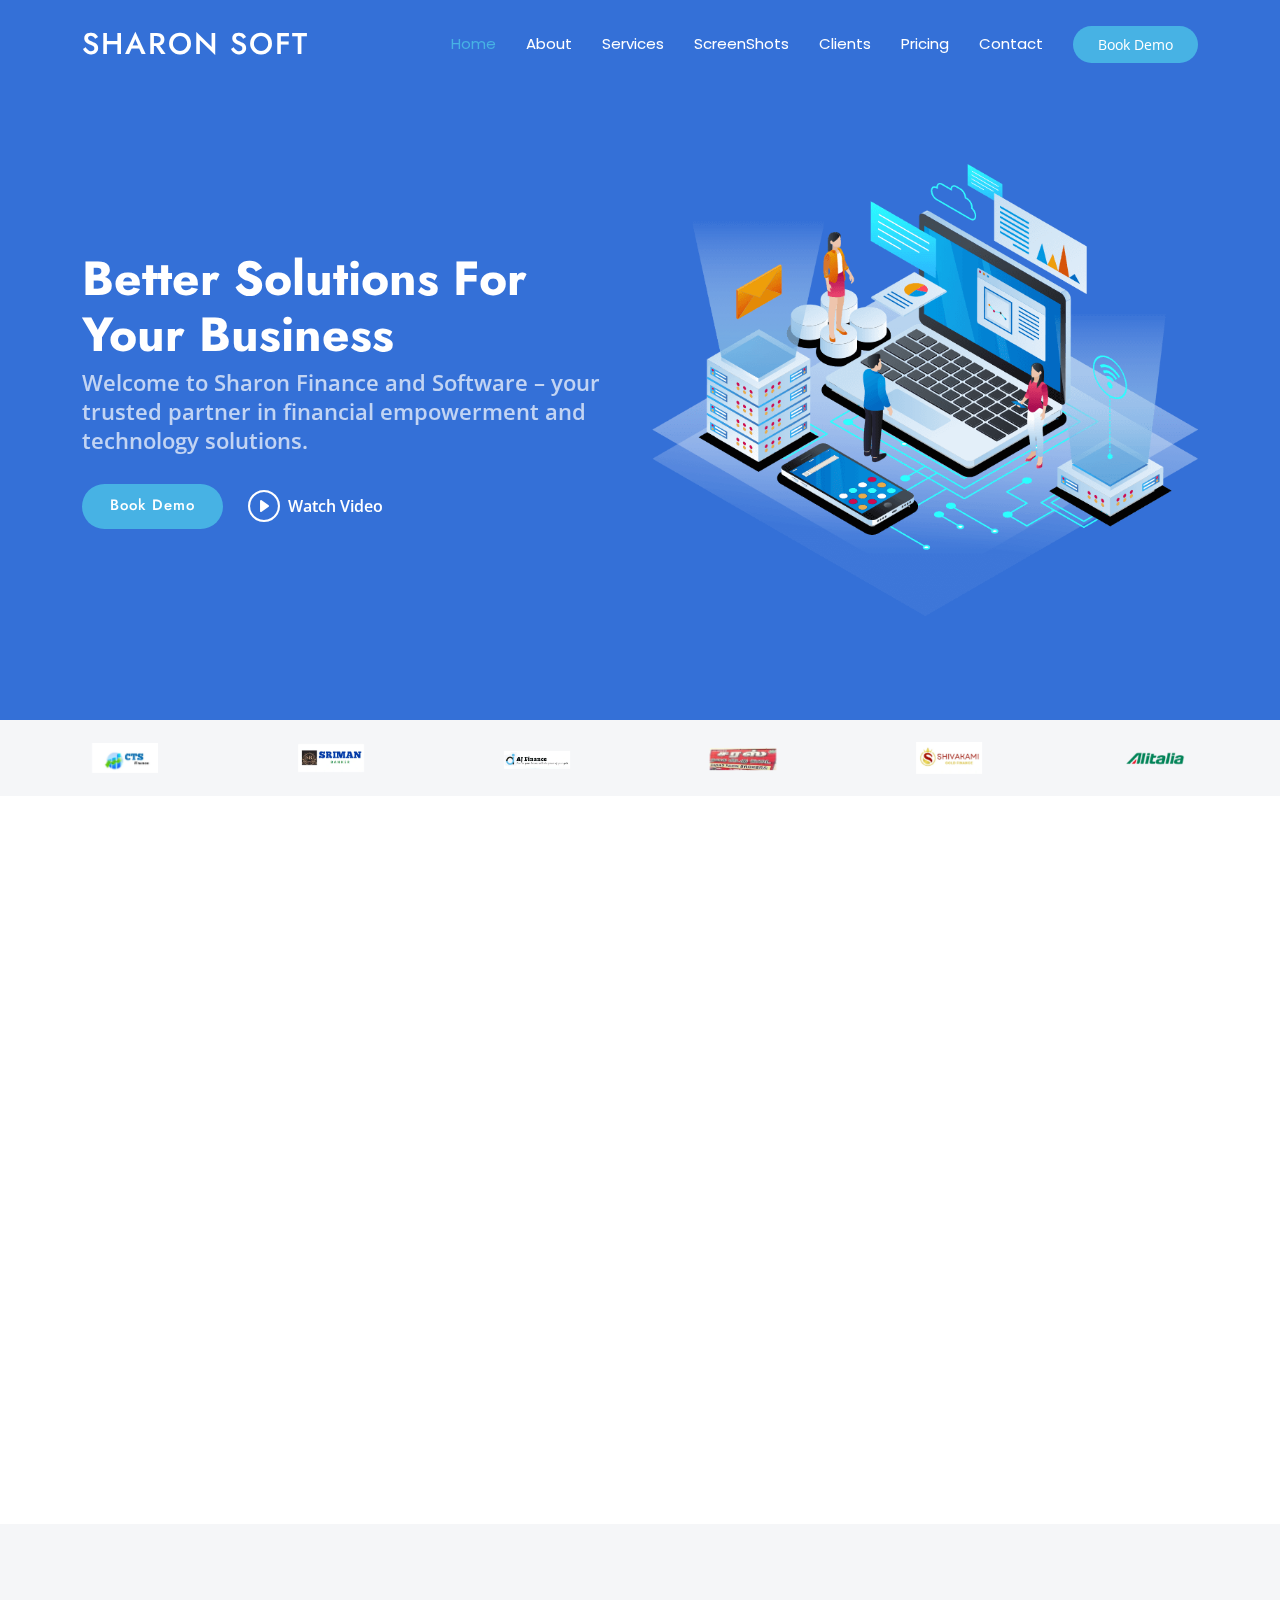
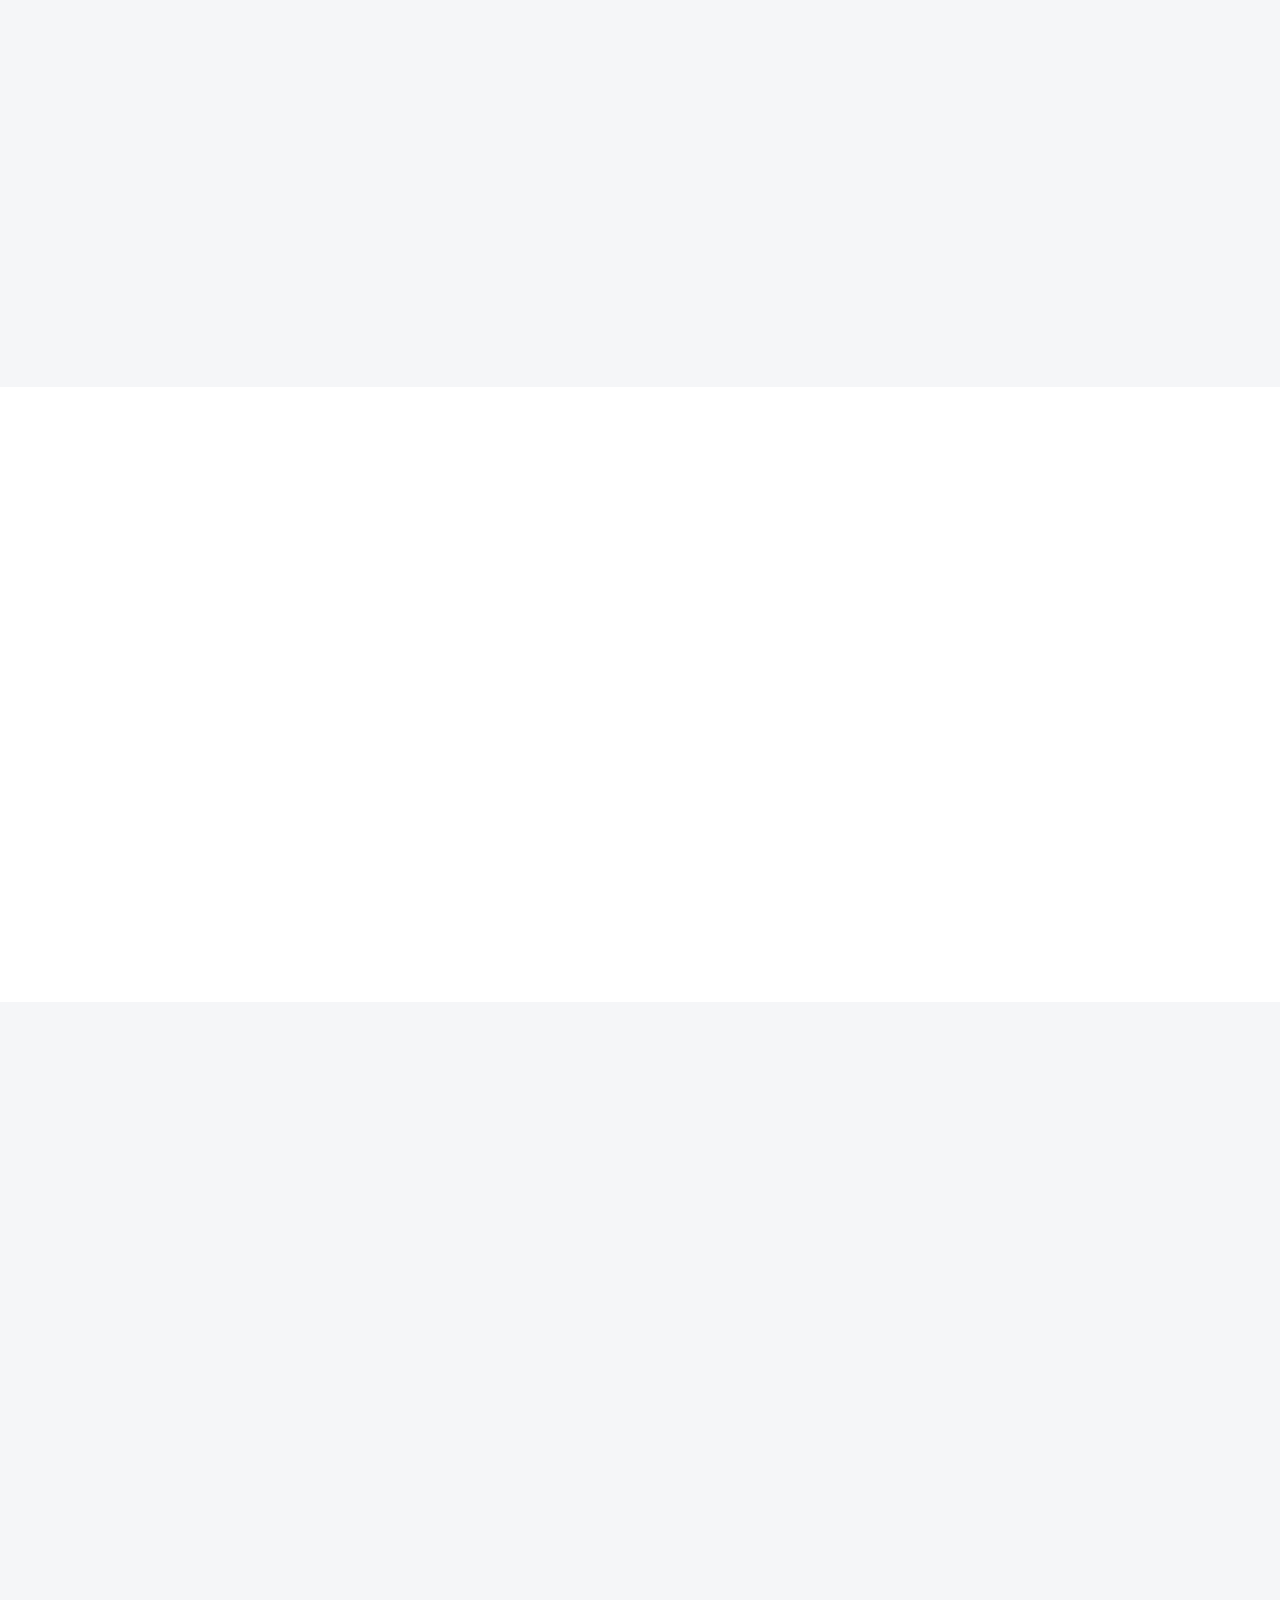
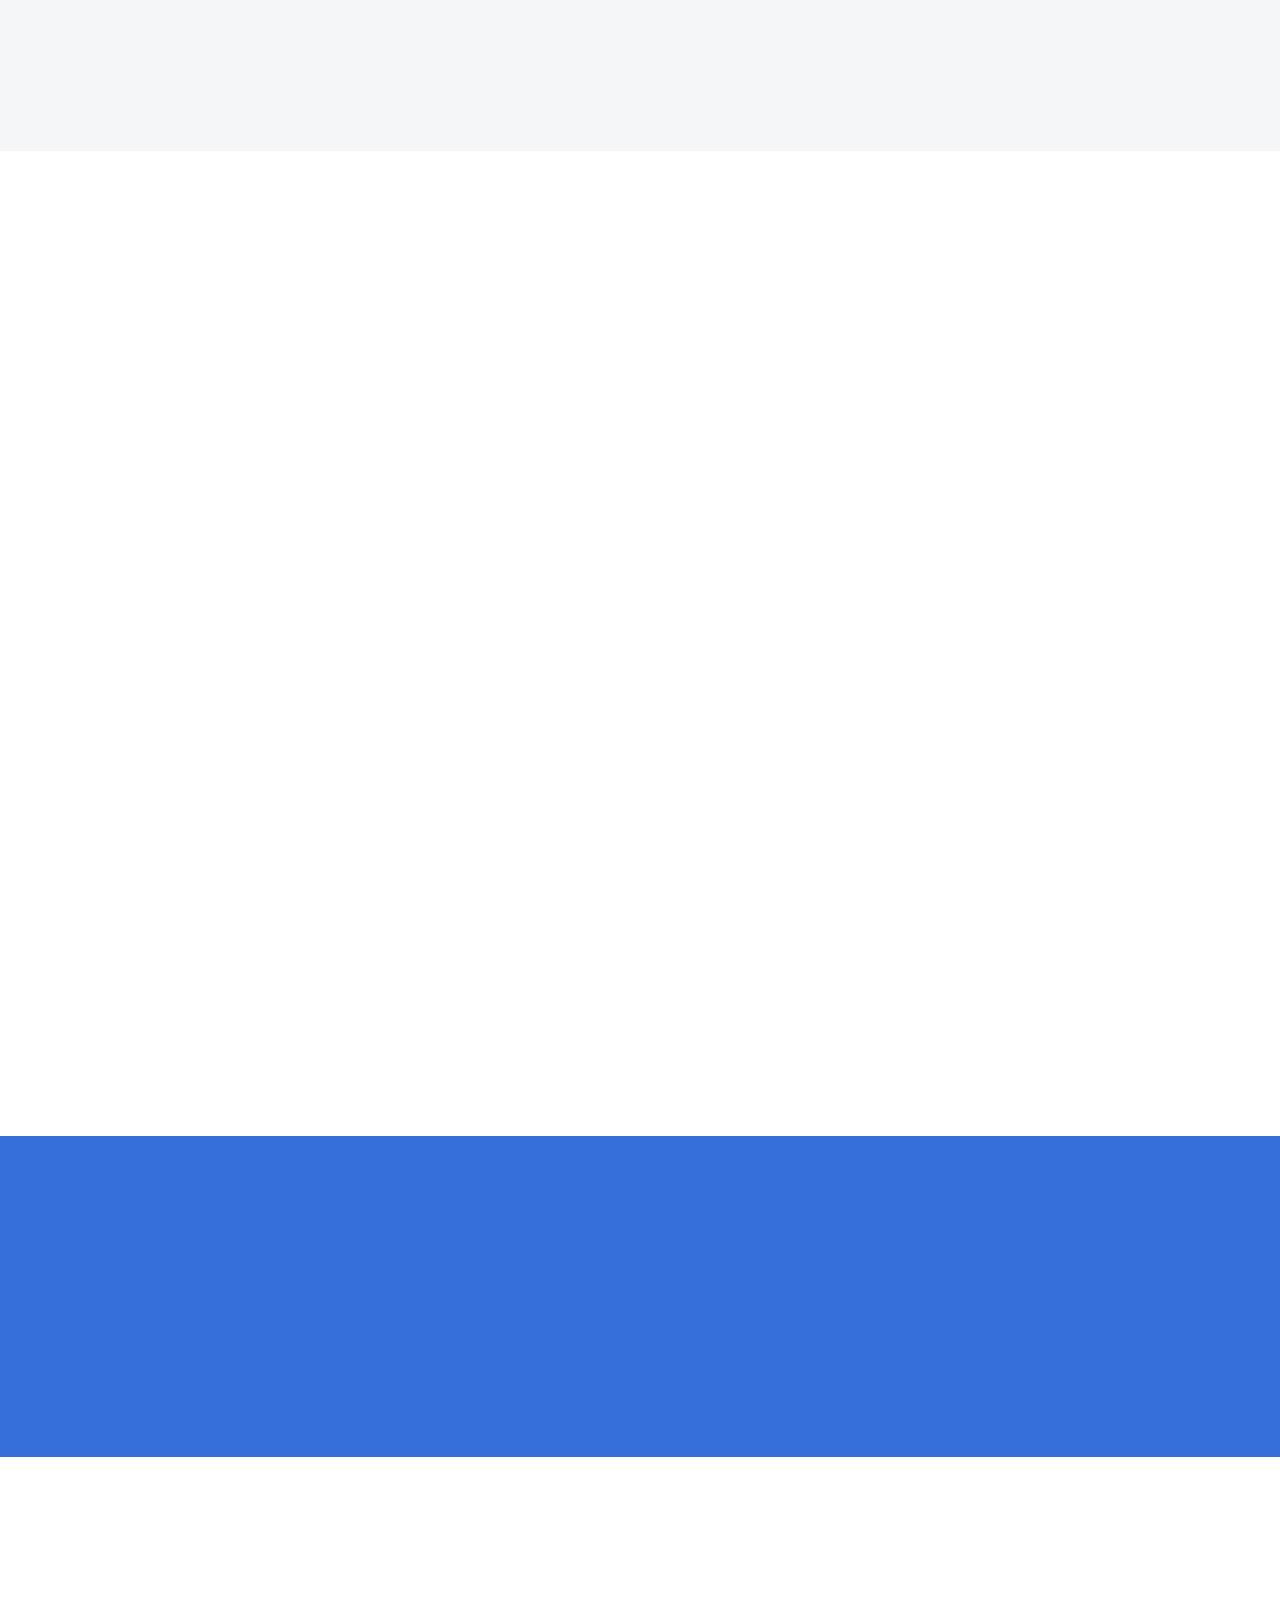
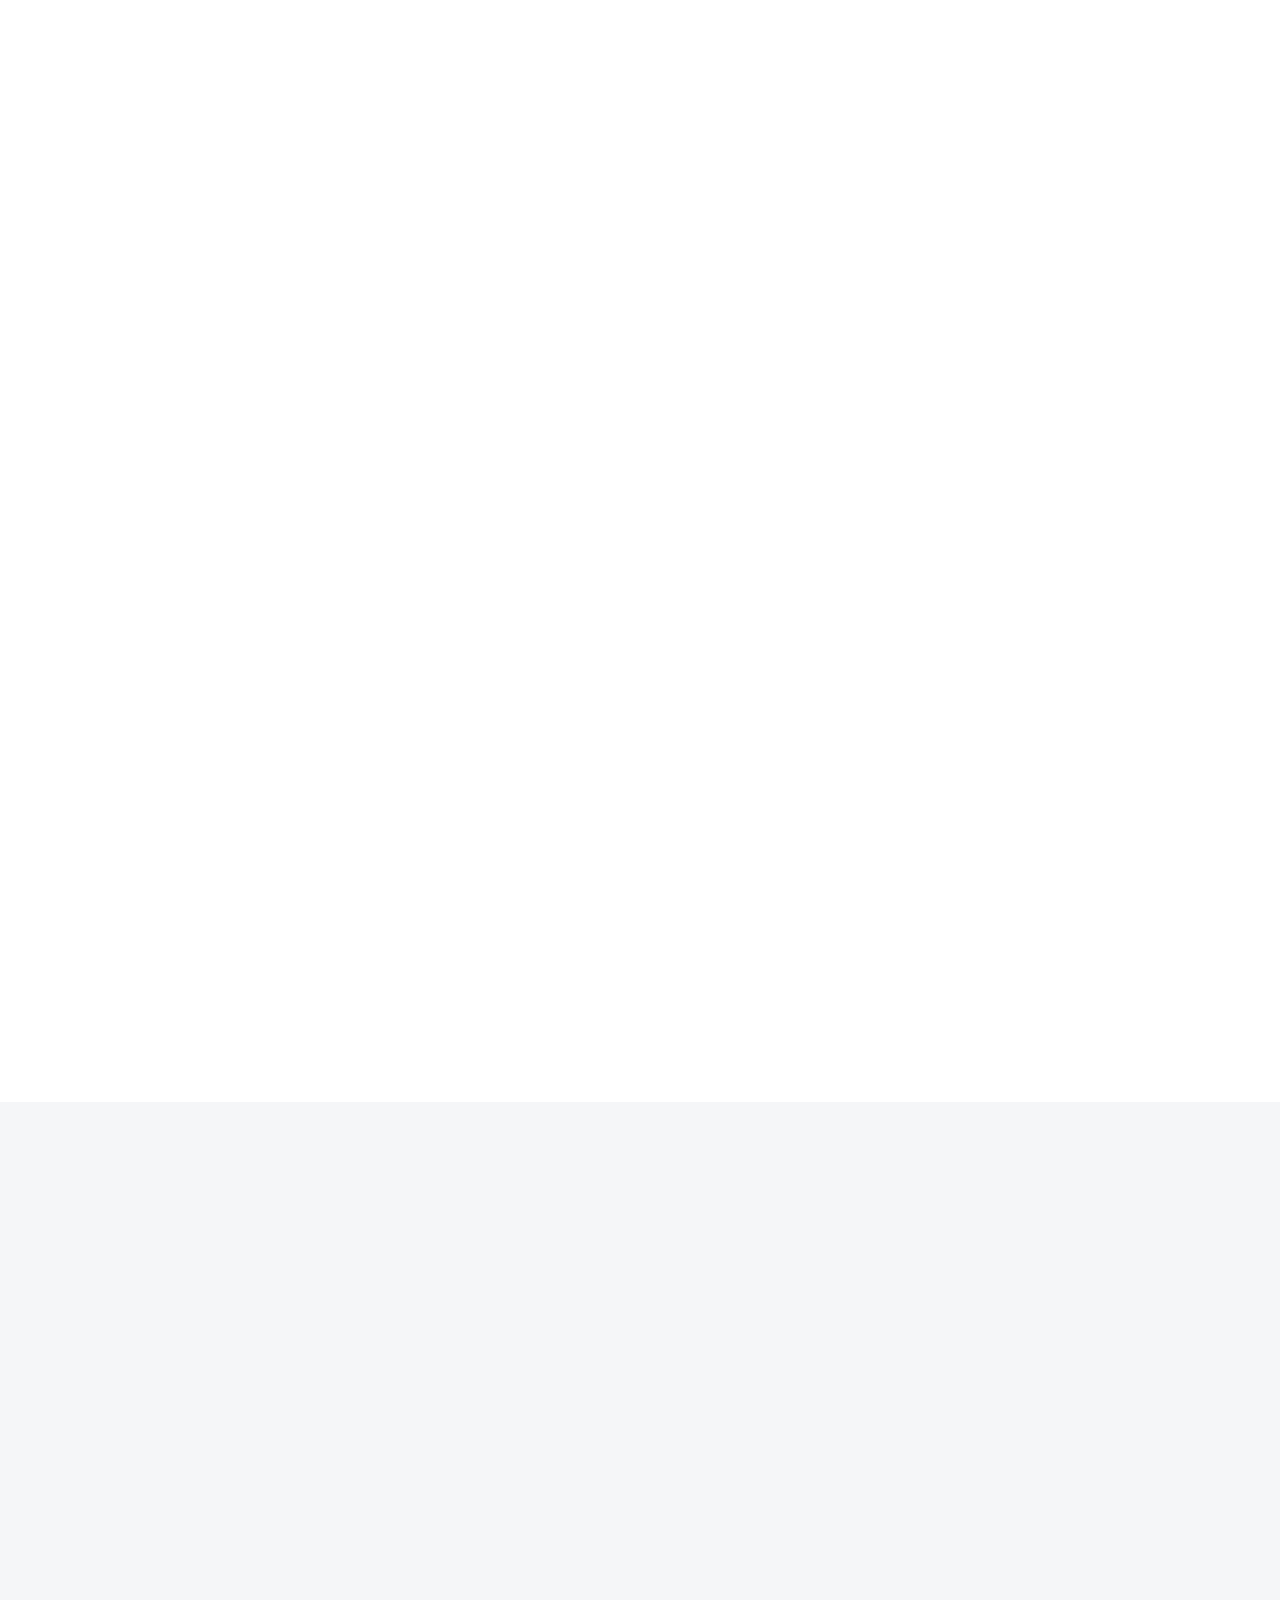
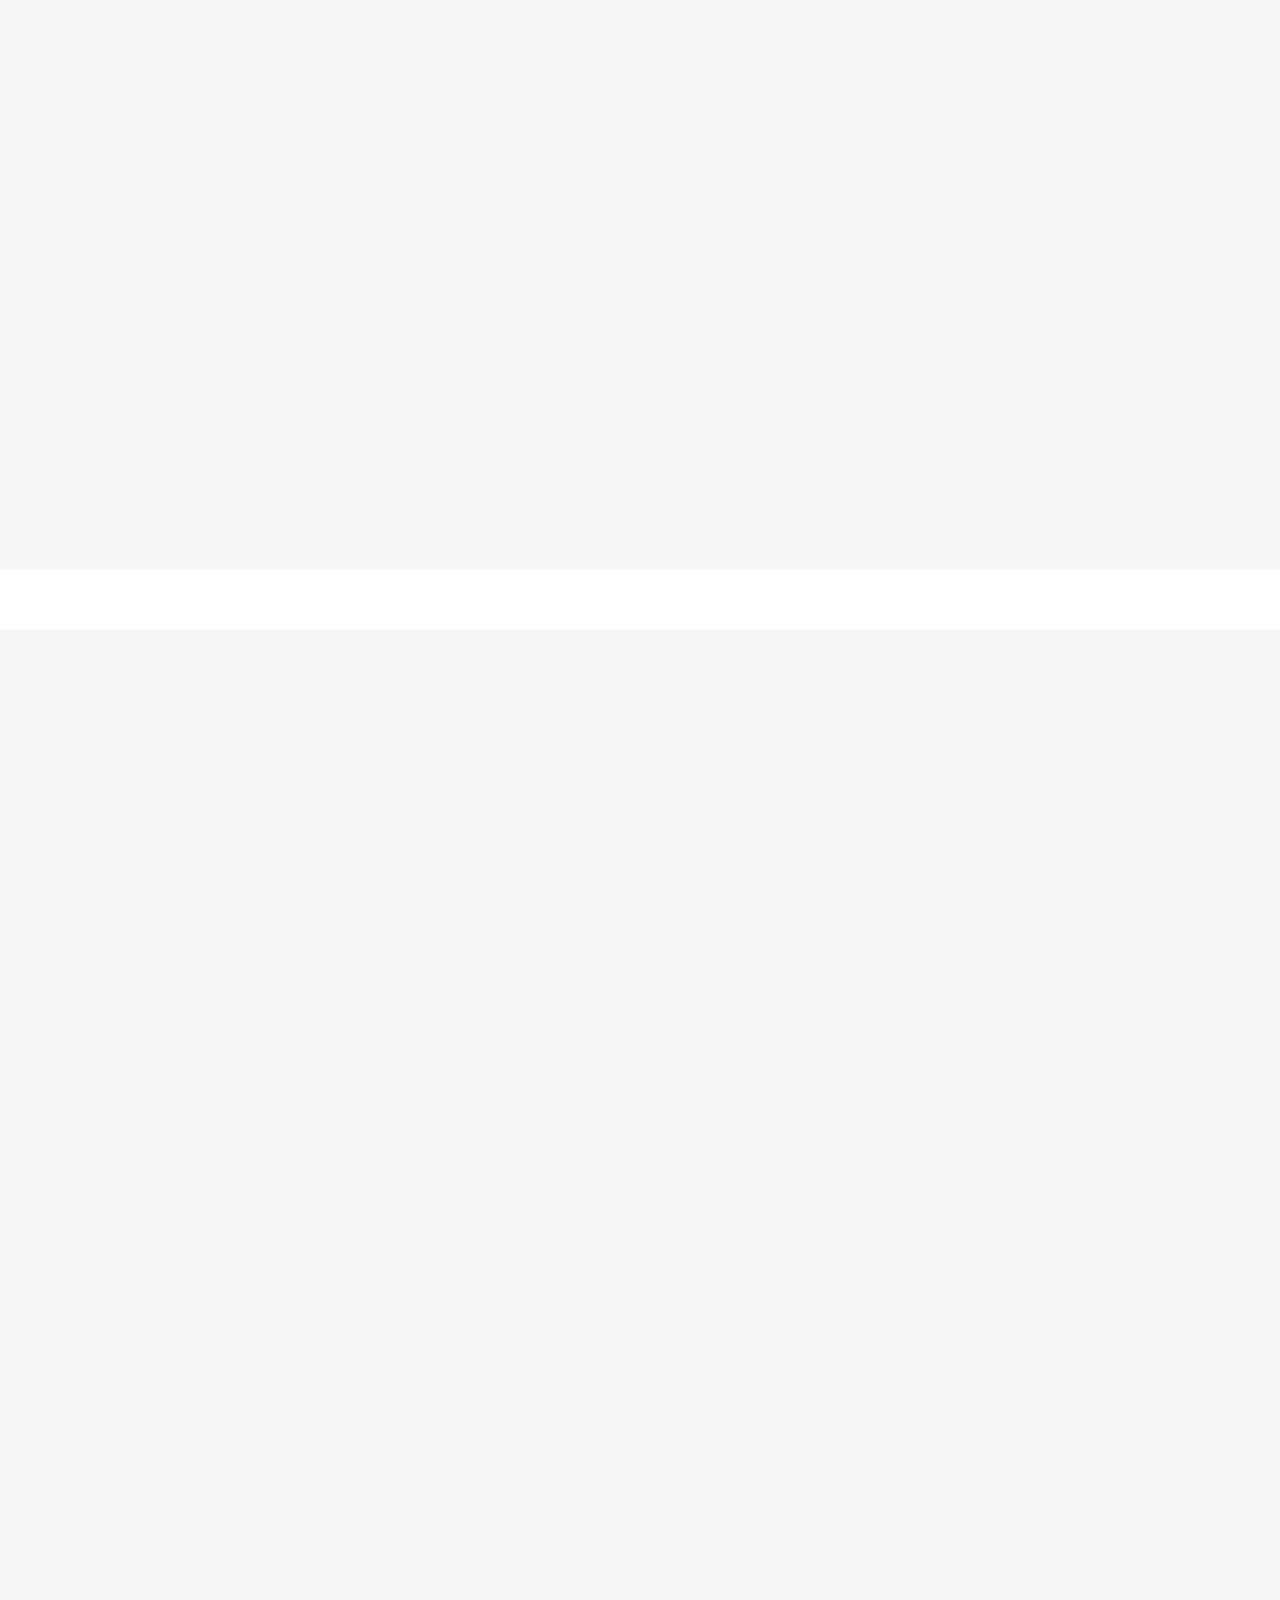
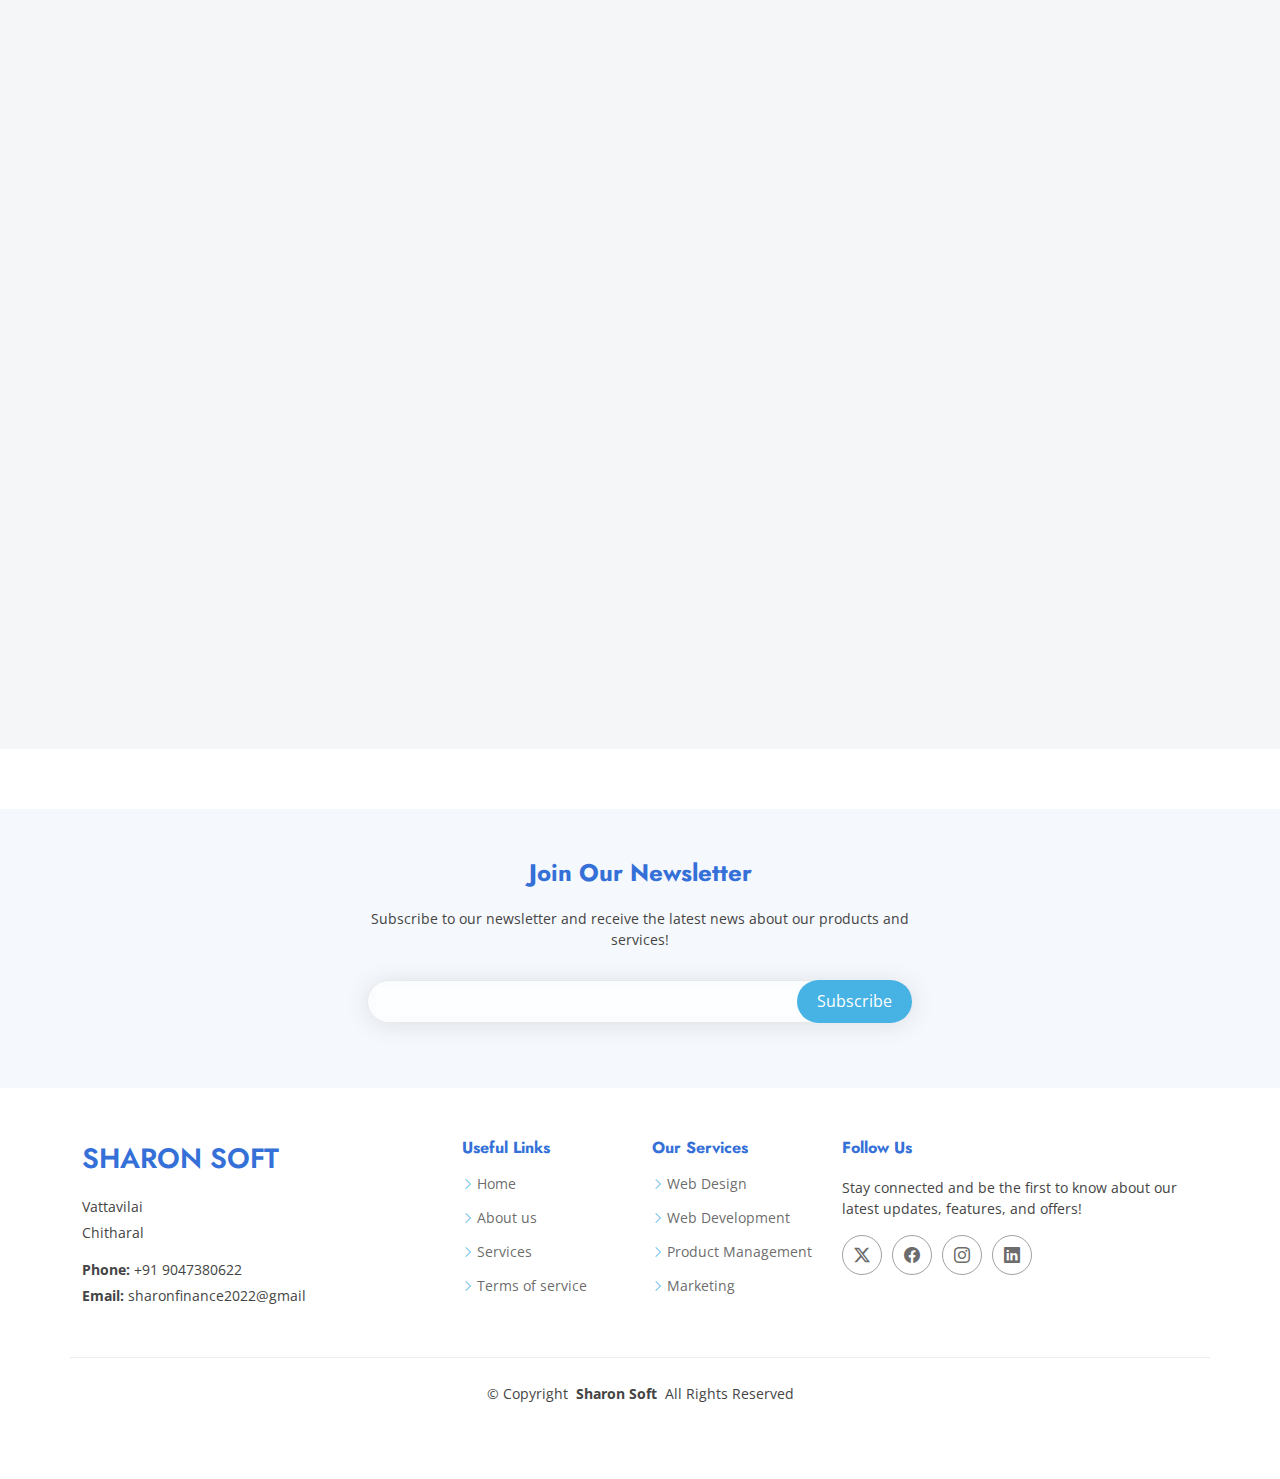
==== index.html @ b42efd77 "include client section" ====
<!DOCTYPE html>
<html lang="en">

<head>
  <meta charset="utf-8">
  <meta content="width=device-width, initial-scale=1.0" name="viewport">
<title>Index - Sharon Gold Loan Software</title>
<meta name="description" content="Sharon Gold Loan Software – Simplifying gold loan management with secure, efficient, and user-friendly solutions.">
<meta name="keywords" content="Sharon Gold Loan Software, Gold Loan Software, Gold Loan Management, Sharon Finance, Loan Against Gold, Financial Software, Gold Loan System, Digital pawn Broking Software, Money Lending">

  <!-- Favicons -->
  <link href="assets/img/favicon.png" rel="icon">
  <link href="assets/img/apple-touch-icon.png" rel="apple-touch-icon">

  <!-- Fonts -->
  <link href="https://fonts.googleapis.com" rel="preconnect">
  <link href="https://fonts.gstatic.com" rel="preconnect" crossorigin>
  <link href="https://fonts.googleapis.com/css2?family=Open+Sans:ital,wght@0,300;0,400;0,500;0,600;0,700;0,800;1,300;1,400;1,500;1,600;1,700;1,800&family=Poppins:ital,wght@0,100;0,200;0,300;0,400;0,500;0,600;0,700;0,800;0,900;1,100;1,200;1,300;1,400;1,500;1,600;1,700;1,800;1,900&family=Jost:ital,wght@0,100;0,200;0,300;0,400;0,500;0,600;0,700;0,800;0,900;1,100;1,200;1,300;1,400;1,500;1,600;1,700;1,800;1,900&display=swap" rel="stylesheet">

  <!-- Vendor CSS Files -->
  <link href="assets/vendor/bootstrap/css/bootstrap.min.css" rel="stylesheet">
  <link href="assets/vendor/bootstrap-icons/bootstrap-icons.css" rel="stylesheet">
  <link href="assets/vendor/aos/aos.css" rel="stylesheet">
  <link href="assets/vendor/glightbox/css/glightbox.min.css" rel="stylesheet">
  <link href="assets/vendor/swiper/swiper-bundle.min.css" rel="stylesheet">

  <!-- Main CSS File -->
  <link href="assets/css/main.css" rel="stylesheet">

  <!-- =======================================================
  * Template Name: Arsha
  * Template URL: https://bootstrapmade.com/arsha-free-bootstrap-html-template-corporate/
  * Updated: Feb 22 2025 with Bootstrap v5.3.3
  * Author: BootstrapMade.com
  * License: https://bootstrapmade.com/license/
  ======================================================== -->
</head>

<body class="index-page">

  <header id="header" class="header d-flex align-items-center fixed-top">
    <div class="container-fluid container-xl position-relative d-flex align-items-center">

      <a href="index.html" class="logo d-flex align-items-center me-auto">
        <!-- Uncomment the line below if you also wish to use an image logo -->
        <!-- <img src="assets/img/logo.webp" alt=""> -->
        <h1 class="sitename">Sharon Soft</h1>
      </a>

      <nav id="navmenu" class="navmenu">
        <ul>
          <li><a href="#hero" class="active">Home</a></li>
          <li><a href="#about">About</a></li>
          <li><a href="#services">Services</a></li>
          <li><a href="#portfolio">ScreenShots</a></li>
          <li><a href="#team">Clients</a></li>
          <li><a href="#pricing">Pricing</a></li>
        <!--  <li><a href="blog.html">Blog</a></li>
           <li class="dropdown"><a href="#"><span>Dropdown</span> <i class="bi bi-chevron-down toggle-dropdown"></i></a>
            <ul>
              <li><a href="#">Dropdown 1</a></li>
              <li class="dropdown"><a href="#"><span>Deep Dropdown</span> <i class="bi bi-chevron-down toggle-dropdown"></i></a>
                <ul>
                  <li><a href="#">Deep Dropdown 1</a></li>
                  <li><a href="#">Deep Dropdown 2</a></li>
                  <li><a href="#">Deep Dropdown 3</a></li>
                  <li><a href="#">Deep Dropdown 4</a></li>
                  <li><a href="#">Deep Dropdown 5</a></li>
                </ul>
              </li>
              <li><a href="#">Dropdown 2</a></li>
              <li><a href="#">Dropdown 3</a></li>
              <li><a href="#">Dropdown 4</a></li>
            </ul>
          </li>-->
          <li><a href="#contact">Contact</a></li>
        </ul>
        <i class="mobile-nav-toggle d-xl-none bi bi-list"></i>
      </nav>

      <a class="btn-getstarted" href="#about">Book Demo</a>

    </div>
  </header>

  <main class="main">

    <!-- Hero Section -->
    <section id="hero" class="hero section dark-background">

      <div class="container">
        <div class="row gy-4">
          <div class="col-lg-6 order-2 order-lg-1 d-flex flex-column justify-content-center" data-aos="zoom-out">
            <h1>Better Solutions For Your Business</h1>
            <p>Welcome to Sharon Finance and Software – your trusted partner in financial empowerment and technology solutions.</p>
            <div class="d-flex">
              <a href="#about" class="btn-get-started">Book Demo</a>
              <a href="https://www.youtube.com/watch?v=diINa2yLZMI&t=2s" class="glightbox btn-watch-video d-flex align-items-center"><i class="bi bi-play-circle"></i><span>Watch Video</span></a>
            </div>
          </div>
          <div class="col-lg-6 order-1 order-lg-2 hero-img" data-aos="zoom-out" data-aos-delay="200">
            <img src="assets/img/hero-img.png" class="img-fluid animated" alt="">
          </div>
        </div>
      </div>

    </section><!-- /Hero Section -->

    <!-- Clients Section -->
    <section id="clients" class="clients section light-background">

      <div class="container" data-aos="zoom-in">

        <div class="swiper init-swiper">
          <script type="application/json" class="swiper-config">
            {
              "loop": true,
              "speed": 600,
              "autoplay": {
                "delay": 5000
              },
              "slidesPerView": "auto",
              "pagination": {
                "el": ".swiper-pagination",
                "type": "bullets",
                "clickable": true
              },
              "breakpoints": {
                "320": {
                  "slidesPerView": 2,
                  "spaceBetween": 40
                },
                "480": {
                  "slidesPerView": 3,
                  "spaceBetween": 60
                },
                "640": {
                  "slidesPerView": 4,
                  "spaceBetween": 80
                },
                "992": {
                  "slidesPerView": 5,
                  "spaceBetween": 120
                },
                "1200": {
                  "slidesPerView": 6,
                  "spaceBetween": 120
                }
              }
            }
          </script>
         <div class="swiper-wrapper align-items-center">
            <div class="swiper-slide"><img src="assets/img/clients/clients-1.webp" class="img-fluid" alt=""></div>
            <div class="swiper-slide"><img src="assets/img/clients/clients-2.webp" class="img-fluid" alt=""></div>
           <!-- <div class="swiper-slide"><img src="assets/img/clients/clients-3.webp" class="img-fluid" alt=""></div>-->
             <div class="swiper-slide"><img src="assets/img/clients/clients-4.webp" class="img-fluid" alt=""></div>
            <div class="swiper-slide"><img src="assets/img/clients/clients-5.webp" class="img-fluid" alt=""></div>
            <div class="swiper-slide"><img src="assets/img/clients/clients-7.webp" class="img-fluid" alt=""></div>
            <div class="swiper-slide"><img src="assets/img/clients/clients-6.webp" class="img-fluid" alt=""></div>
            <div class="swiper-slide"><img src="assets/img/clients/clients-4.webp" class="img-fluid" alt=""></div>
          </div> 
        </div>

      </div>

    </section>  

    <!-- About Section -->
    <section id="about" class="about section">

      <!-- Section Title -->
      <div class="container section-title" data-aos="fade-up">
        <h2>About Us</h2>
      </div><!-- End Section Title -->

      <div class="container">

        <div class="row gy-4">

          <div class="col-lg-6 content" data-aos="fade-up" data-aos-delay="100">
            <p>
              We specialize in offering Gold Loans – quick, secure, and hassle-free loans against gold ornaments to help you meet your personal or business needs. Our process is transparent and customer-friendly, ensuring your gold is safe while you get the cash you need without delays.
            </p>
            <ul>
              <li><i class="bi bi-check2-circle"></i> <span>Automated Loan Processing – Reduces manual work and speeds up approvals..</span></li>
              <li><i class="bi bi-check2-circle"></i> <span> Accurate Gold Valuation – Integrates market rates for precise loan calculations..</span></li>
              <li><i class="bi bi-check2-circle"></i> <span>Customer Management – Stores customer details, KYC documents, and loan history securely.</span></li>
			  <li><i class="bi bi-check2-circle"></i> <span>Instant EMI & Interest Calculation – Automatically computes repayment schedules.</span></li>
  
<li><i class="bi bi-check2-circle"></i> <span>Secure Gold Tracking – Ensures proper documentation and storage management.</span></li>
 
<li><i class="bi bi-check2-circle"></i> <span>Regulatory Compliance – Helps adhere to financial regulations and auditing standards.</span></li>
            </ul>
          </div>

          <div class="col-lg-6" data-aos="fade-up" data-aos-delay="200">
		   <ul> 
				<li><i class="bi bi-check2-circle"></i> <span>Multiple Payment Options – Supports cash, UPI, bank transfers, and digital wallets.</span></li>
				 
				<li><i class="bi bi-check2-circle"></i> <span>Loan Renewal & Auction Management – Automates renewals and overdue loan handling.</span></li>
				 
				<li><i class="bi bi-check2-circle"></i> <span>Real-time Reports & Analytics – Provides insights into loan performance and risk management.</span></li>
				 
				<li><i class="bi bi-check2-circle"></i> <span>Multi-Branch & Cloud Access – Enables centralized control across locations with cloud-based</span></li>
            </ul>
            <p>In addition to our finance services, we also provide cutting-edge Gold Loan Management Software designed to streamline and simplify operations for other gold loan providers. Our software ensures smooth documentation, interest calculation, customer management, and compliance – all from one powerful platform.
</p>
            <a href="#" class="read-more"><span>Read More</span><i class="bi bi-arrow-right"></i></a>
          </div>




        </div>

      </div>

    </section><!-- /About Section -->

    <!-- Why Us Section -->
    <section id="why-us" class="section why-us light-background" data-builder="section">

      <div class="container-fluid">

        <div class="row gy-4">

          <div class="col-lg-7 d-flex flex-column justify-content-center order-2 order-lg-1">

            <div class="content px-xl-5" data-aos="fade-up" data-aos-delay="100">
              <h3><span>Tailored for Gold Loan Businesses </span> </h3>
              <p>
               Our software is built specifically to meet the unique needs of gold loan providers—NBFCs, banks, and pawnshops alike.              </p>
            </div>  

            <div class="faq-container px-xl-5" data-aos="fade-up" data-aos-delay="200">

              <div class="faq-item faq-active">

                <h3><span>01</span> ⚡ Speed Meets Simplicity</h3>
                <div class="faq-content">
                  <p>Experience fast loan processing with an intuitive interface that your staff can master in minutes, not days..</p>
                </div>
                <i class="faq-toggle bi bi-chevron-right"></i>
              </div><!-- End Faq item-->

              <div class="faq-item">
                <h3><span>02</span> 🤝 Dedicated Support Team</h3>
                <div class="faq-content">
                  <p>We're not just software providers—we're your long-term tech partner, with dedicated support and regular updates.</p>
                </div>
                <i class="faq-toggle bi bi-chevron-right"></i>
              </div><!-- End Faq item-->

              <div class="faq-item">
                <h3><span>03</span> 📈 Real-Time Analytics & Reports</h3>
                <div class="faq-content">
                  <p>Make informed decisions with powerful dashboards, EMI tracking, and audit-ready reports—right at your fingertips.</p>
                </div>
                <i class="faq-toggle bi bi-chevron-right"></i>
              </div><!-- End Faq item-->

            </div>

          </div>

          <div class="col-lg-5 order-1 order-lg-2 why-us-img">
            <img src="assets/img/why-us.png" class="img-fluid" alt="" data-aos="zoom-in" data-aos-delay="100">
          </div>
        </div>

      </div>

    </section><!-- /Why Us Section -->

    <!-- Skills Section -->
    <section id="skills" class="skills section">

      <div class="container" data-aos="fade-up" data-aos-delay="100">

        <div class="row">

          <div class="col-lg-6 d-flex align-items-center">
            <img src="assets/img/illustration/illustration-10.webp" class="img-fluid" alt="">
          </div>

          <div class="col-lg-6 pt-4 pt-lg-0 content">

            <h3>Technology Used</h3>
            <p class="fst-italic">
             Our Gold Loan Software is built using a robust, scalable, and secure technology stack to ensure seamless performance, data integrity, and real-time operations.
            </p>

            <div class="skills-content skills-animation">

              <div class="progress">
                <span class="skill"><span>HTML</span> <i class="val">100%</i></span>
                <div class="progress-bar-wrap">
                  <div class="progress-bar" role="progressbar" aria-valuenow="100" aria-valuemin="0" aria-valuemax="100"></div>
                </div>
              </div><!-- End Skills Item -->

              <div class="progress">
                <span class="skill"><span>CSS</span> <i class="val">90%</i></span>
                <div class="progress-bar-wrap">
                  <div class="progress-bar" role="progressbar" aria-valuenow="90" aria-valuemin="0" aria-valuemax="100"></div>
                </div>
              </div><!-- End Skills Item -->

              <div class="progress">
                <span class="skill"><span>JavaScript</span> <i class="val">75%</i></span>
                <div class="progress-bar-wrap">
                  <div class="progress-bar" role="progressbar" aria-valuenow="75" aria-valuemin="0" aria-valuemax="100"></div>
                </div>
              </div><!-- End Skills Item -->

              <div class="progress">
                <span class="skill"><span>Photoshop</span> <i class="val">55%</i></span>
                <div class="progress-bar-wrap">
                  <div class="progress-bar" role="progressbar" aria-valuenow="55" aria-valuemin="0" aria-valuemax="100"></div>
                </div>
              </div><!-- End Skills Item -->
<div class="progress">
                <span class="skill"><span>.NET Core / MVC / Web Api </span> <i class="val">100%</i></span>
                <div class="progress-bar-wrap">
                  <div class="progress-bar" role="progressbar" aria-valuenow="55" aria-valuemin="0" aria-valuemax="100"></div>
                </div>
              </div>
			   <div class="progress">
                <span class="skill"><span>Microsoft SQL Server</span> <i class="val">85%</i></span>
                <div class="progress-bar-wrap">
                  <div class="progress-bar" role="progressbar" aria-valuenow="55" aria-valuemin="0" aria-valuemax="100"></div>
                </div>
              </div>
            </div>

          </div>
        </div>

      </div>

    </section><!-- /Skills Section -->

    <!-- Services Section -->
    <section id="services" class="services section light-background">

      <!-- Section Title -->
      <div class="container section-title" data-aos="fade-up">
        <h2>Services</h2>
        <p>Empowering your business with Gold Loans, Smart Software, and Seamless Management Solutions.</p>
      </div><!-- End Section Title -->

      <div class="container">

        <div class="row gy-4">

          <div class="col-xl-3 col-md-6 d-flex" data-aos="fade-up" data-aos-delay="100">
            <div class="service-item position-relative">
              <div class="icon"><i class="bi bi-activity icon"></i></div>
              <h4><a href="" class="stretched-link">Gold Loan Software</a></h4>
              <p> We provide user-friendly Gold Loan Software for smooth documentation and interest calculation. Whether you need a loan or a software solution, we're here to help.</p>
            </div>
          </div><!-- End Service Item -->

          <div class="col-xl-3 col-md-6 d-flex" data-aos="fade-up" data-aos-delay="200">
            <div class="service-item position-relative">
              <div class="icon"><i class="bi bi-bounding-box-circles icon"></i></div>
              <h4><a href="" class="stretched-link">Gold Loan</a></h4>
              <p>We offer quick, secure gold loans against ornaments.Loan approval is based on gold value, not credit history. Stored safely by the lender until repayment.</p>
            </div>
          </div><!-- End Service Item -->

          <div class="col-xl-3 col-md-6 d-flex" data-aos="fade-up" data-aos-delay="300">
            <div class="service-item position-relative">
              <div class="icon"><i class="bi bi-calendar4-week icon"></i></div>
              <h4><a href="" class="stretched-link">Billing Software</a></h4>
              <p>Billing Software designed to simplify your daily transactions. Whether you're managing a small shop, wholesale business, or service-based company, our software helps you generate accurate bills, track sales, manage inventory, and maintain customer records – all in one place.</p>
            </div>
          </div><!-- End Service Item -->

          <div class="col-xl-3 col-md-6 d-flex" data-aos="fade-up" data-aos-delay="400">
            <div class="service-item position-relative">
              <div class="icon"><i class="bi bi-broadcast icon"></i></div>
              <h4><a href="" class="stretched-link">Lab Management</a></h4>
              <p>Our solution helps you streamline lab operations, reduce manual errors, and deliver accurate, timely reports to your patients.</p>
            </div>
          </div><!-- End Service Item -->

        </div>

      </div>

    </section><!-- /Services Section 

    <!-- Work Process Section-->
    <section id="work-process" class="work-process section">

      
      <div class="container section-title" data-aos="fade-up">
        <h2>Work Process</h2> 
      </div> 

      <div class="container" data-aos="fade-up" data-aos-delay="100">

        <div class="row gy-5">

          <div class="col-lg-4" data-aos="fade-up" data-aos-delay="200">
            <div class="steps-item">
              <div class="steps-image">
                <img src="assets/img/steps/steps-1.webp" alt="Step 1" class="img-fluid" loading="lazy">
              </div>
              <div class="steps-content">
                <div class="steps-number">01</div>
                <h3>Research &amp; Analysis</h3>
                <p>At Sharon Finance and Software, we believe that innovation begins with insight. Our team continuously conducts in-depth research and analysis to understand the evolving needs of customers and businesses in the finance and software sectors..</p>
                <div class="steps-features">
                  <div class="feature-item">
                    <i class="bi bi-check-circle"></i>
                    <span>Market Research</span>
                  </div>
                  <div class="feature-item">
                    <i class="bi bi-check-circle"></i>
                    <span>Data Analysis</span>
                  </div>
               <!--   <div class="feature-item">
                    <i class="bi bi-check-circle"></i>
                    <span>User Feedback</span>
                  </div>-->
                </div>
              </div>
            </div> 
          </div>

          <div class="col-lg-4" data-aos="fade-up" data-aos-delay="300">
            <div class="steps-item">
              <div class="steps-image">
                <img src="assets/img/steps/steps-2.webp" alt="Step 2" class="img-fluid" loading="lazy">
              </div>
              <div class="steps-content">
                <div class="steps-number">02</div>
                <h3>Design &amp; Planning</h3>
                <p>At Sharon Finance and Software, every product we create begins with a strong foundation of thoughtful design and strategic planning. We work closely with clients to understand their unique needs and translate them into practical, user-friendly solutions.</p>
                <div class="steps-features">
                  <div class="feature-item">
                    <i class="bi bi-check-circle"></i>
                    <span>Detailed requirement gathering and client consultation</span>
                  </div>
                  <div class="feature-item">
                    <i class="bi bi-check-circle"></i>
                    <span>UI/UX design focused on simplicity and ease of use</span>
                  </div>
                  <div class="feature-item">
                    <i class="bi bi-check-circle"></i>
                    <span>Scalable software architecture to support future growth</span>
                  </div>
                </div>
              </div>
            </div> 
          </div>

          <div class="col-lg-4" data-aos="fade-up" data-aos-delay="400">
            <div class="steps-item">
              <div class="steps-image">
                <img src="assets/img/steps/steps-3.webp" alt="Step 3" class="img-fluid" loading="lazy">
              </div>
              <div class="steps-content">
                <div class="steps-number">03</div>
                <h3>Development &amp; Launch</h3>
                <p>At Sharon Finance and Software, we turn great ideas into powerful, working solutions through a structured development and launch process. From initial coding to final rollout, we focus on building secure, high-performance software tailored to your business needs..</p>
                <div class="steps-features">
                  <div class="feature-item">
                    <i class="bi bi-check-circle"></i>
                    <span>Development</span>
                  </div>
                  <div class="feature-item">
                    <i class="bi bi-check-circle"></i>
                    <span>Testing</span>
                  </div>
                  <div class="feature-item">
                    <i class="bi bi-check-circle"></i>
                    <span>Deployment</span>
                  </div>
                </div>
              </div> 
          </div>

        </div>

      </div>

    </section> 

    <!-- Call To Action Section -->
    <section id="call-to-action" class="call-to-action section dark-background">

      <img src="assets/img/bg/bg-8.webp" alt="">

      <div class="container">

        <div class="row" data-aos="zoom-in" data-aos-delay="100">
          <div class="col-xl-9 text-center text-xl-start">
            <h3>Call To Action</h3>
            <p>Ready to Simplify Your Business? Try Our Smart Software Now!

</p>
          </div>
          <div class="col-xl-3 cta-btn-container text-center">
            <a class="cta-btn align-middle" href="#">Call To Action</a>
          </div>
        </div>

      </div>

    </section><!-- /Call To Action Section -->

    <!-- Portfolio Section -->
    <section id="portfolio" class="portfolio section">

      
      <div class="container section-title" data-aos="fade-up">
        <h2>Screentshots</h2>
        <p>Get a glimpse of how our software works with real-time screenshots from our powerful applications. Whether you're using our Gold Loan Software, you'll experience a clean, user-friendly interface designed to simplify your workflow and save time.
   believe that simplicity meets performance – and our screenshots prove it.</p>
      </div> 

      <div class="container">

        <div class="isotope-layout" data-default-filter="*" data-layout="masonry" data-sort="original-order">

       

          <div class="row gy-4 isotope-container" data-aos="fade-up" data-aos-delay="200">

            <div class="col-lg-4 col-md-6 portfolio-item isotope-item filter-app">
              <img src="assets/img/portfolio/admnindashboard.png" class="img-fluid" alt="">
              <div class="portfolio-info">
                <h4>Admin Dashboard</h4>
                <p>Gain complete financial insights with a monthly transaction chart</p>
                <a href="assets/img/portfolio/admnindashboard.png" title="App 1" data-gallery="portfolio-gallery-app" class="glightbox preview-link"><i class="bi bi-zoom-in"></i></a>
                <a title="More Details" class="details-link"><i class="bi bi-link-45deg"></i></a>
              </div>
            </div> 

            <div class="col-lg-4 col-md-6 portfolio-item isotope-item filter-product">
              <img src="assets/img/portfolio/admindashboard1.png" class="img-fluid" alt="">
              <div class="portfolio-info">
                <h4>Admin Dashboard</h4>
                <p>Track the number of customers and depositors, along with loan reports, income, and expense charts for better
decision-making
</p>
                <a href="assets/img/portfolio/admindashboard1.png" title="Product 1" data-gallery="portfolio-gallery-product" class="glightbox preview-link"><i class="bi bi-zoom-in"></i></a>
                <a  title="More Details" class="details-link"><i class="bi bi-link-45deg"></i></a>
              </div>
            </div> 

            <div class="col-lg-4 col-md-6 portfolio-item isotope-item filter-branding">
              <img src="assets/img/portfolio/userdashboard.png" class="img-fluid" alt="">
              <div class="portfolio-info">
                <h4>User Dashboard</h4>
                <p>Stay updated with real-time gold rates provided by the company and track loans
that exceed the current amount
</p>
                <a href="assets/img/portfolio/userdashboard.png" title="Branding 1" data-gallery="portfolio-gallery-branding" class="glightbox preview-link"><i class="bi bi-zoom-in"></i></a>
                <a   title="More Details" class="details-link"><i class="bi bi-link-45deg"></i></a>
              </div>
            </div> 

            <div class="col-lg-4 col-md-6 portfolio-item isotope-item filter-app">
              <img src="assets/img/portfolio/rolemen.png" class="img-fluid" alt="">
              <div class="portfolio-info">
                <h4>Assing Role and Set Previllege</h4>
                <p>Manage essential company details effortlessly, including Finance Year, Branch
Entry, and User Details,Role setting ensuring smooth operations and organization.
</p>
                <a href="assets/img/portfolio/rolemen.png" title="App 2" data-gallery="portfolio-gallery-app" class="glightbox preview-link"><i class="bi bi-zoom-in"></i></a>
                <a   title="More Details" class="details-link"><i class="bi bi-link-45deg"></i></a>
              </div>
            </div> 

            <div class="col-lg-4 col-md-6 portfolio-item isotope-item filter-product">
              <img src="assets/img/portfolio/customer_details.png" class="img-fluid" alt="">
              <div class="portfolio-info">
                <h4>Customer Details</h4>
                <p>Effortlessly manage and track customer details</p>
                <a href="assets/img/portfolio/customer_details.webp" title="Product 2" data-gallery="portfolio-gallery-product" class="glightbox preview-link"><i class="bi bi-zoom-in"></i></a>
                <a   title="More Details" class="details-link"><i class="bi bi-link-45deg"></i></a>
              </div>
            </div> 

            <div class="col-lg-4 col-md-6 portfolio-item isotope-item filter-branding">
              <img src="assets/img/portfolio/pledge.png" class="img-fluid" alt="">
              <div class="portfolio-info">
                <h4>Pledge Receipt</h4>
                <p>Generate essential Pledge documents</p>
                <a href="assets/img/portfolio/pledge.png" title="Branding 2" data-gallery="portfolio-gallery-branding" class="glightbox preview-link"><i class="bi bi-zoom-in"></i></a>
                <a  title="More Details" class="details-link"><i class="bi bi-link-45deg"></i></a>
              </div>
            </div> 

            <div class="col-lg-4 col-md-6 portfolio-item isotope-item filter-app">
              <img src="assets/img/portfolio/auction.png" class="img-fluid" alt="">
              <div class="portfolio-info">
                <h4>Auction Notice</h4>
                <p>Generate Auction Notice</p>
                <a href="assets/img/portfolio/auction.png" title="App 3" data-gallery="portfolio-gallery-app" class="glightbox preview-link"><i class="bi bi-zoom-in"></i></a>
                <a   title="More Details" class="details-link"><i class="bi bi-link-45deg"></i></a>
              </div>
            </div> 

            <div class="col-lg-4 col-md-6 portfolio-item isotope-item filter-product">
              <img src="assets/img/portfolio/partpayment.png" class="img-fluid" alt="">
              <div class="portfolio-info">
                <h4>Part Payment</h4>
                <p>Part Payment and Interest Calculation</p>
                <a href="assets/img/portfolio/partpayment.png" title="Product 3" data-gallery="portfolio-gallery-product" class="glightbox preview-link"><i class="bi bi-zoom-in"></i></a>
                <a  title="More Details" class="details-link"><i class="bi bi-link-45deg"></i></a>
              </div>
            </div> 

            <div class="col-lg-4 col-md-6 portfolio-item isotope-item filter-branding">
              <img src="assets/img/portfolio/avala.png" class="img-fluid" alt="">
              <div class="portfolio-info">
                <h4>Repledge Loan</h4>
                <p>Verifgy jewelry availability, review interest
details for loans from other banks, and track refinancing 
</p>
                <a href="assets/img/portfolio/avala.png" title="Branding 2" data-gallery="portfolio-gallery-branding" class="glightbox preview-link"><i class="bi bi-zoom-in"></i></a>
                <a   title="More Details" class="details-link"><i class="bi bi-link-45deg"></i></a>
              </div>
            </div> 

          </div> 
        </div>

      </div>  


    </section><!-- /Portfolio Section -->

    <!-- Team Section -->
    <section id="team" class="team section">
 
      <div class="container section-title" data-aos="fade-up">
        <h2>Clients</h2>
        <p> Our clients are at the heart of everything we do. We proudly serve a diverse range of businesses and individuals across the financial and service sectors.</p>
      </div> 

      <div class="container">

        <div class="row gy-4">

          <div class="col-lg-6" data-aos="fade-up" data-aos-delay="100">
            <div class="team-member d-flex align-items-start">
              <div class="pic"><img src="assets/img/person/person-m-7.webp" class="img-fluid" alt=""></div>
              <div class="member-info">
                <h4>SHIVAKAMI GOLD FINANCE</h4>
                <span>Rajkumar VSN</span>
                <p>1/1 MP Thottam,Chinnabommanayakan Palayam Pirivu, Tirupur -641603</p>
                <div class="social">
                  <a href=""><i class="bi bi-twitter-x"></i></a>
                  <a href=""><i class="bi bi-facebook"></i></a>
                  <a href=""><i class="bi bi-instagram"></i></a>
                  <a href=""> <i class="bi bi-linkedin"></i> </a>
                </div>
              </div>
            </div>
          </div> 

          <div class="col-lg-6" data-aos="fade-up" data-aos-delay="200">
            <div class="team-member d-flex align-items-start">
              <div class="pic"><img src="assets/img/person/person-f-8.webp" class="img-fluid" alt=""></div>
              <div class="member-info">
                <h4>CTS FINANCE</h4>
                <span>Livish</span>
                <p>Panavilai,Thuckalay-629175</p>
                <div class="social">
                  <a href=""><i class="bi bi-twitter-x"></i></a>
                  <a href=""><i class="bi bi-facebook"></i></a>
                  <a href=""><i class="bi bi-instagram"></i></a>
                  <a href=""> <i class="bi bi-linkedin"></i> </a>
                </div>
              </div>
            </div>
          </div> 


          <div class="col-lg-6" data-aos="fade-up" data-aos-delay="400">
            <div class="team-member d-flex align-items-start">
              <div class="pic"><img src="assets/img/person/person-f-4.webp" class="img-fluid" alt=""></div>
              <div class="member-info">
                <h4>SRIMAN BANKER</h4>
                <span>M.Pandimahadhevan</span>
                <p>W2 manthamman Kovil Street,Chinnaovulapuram village, Theni district</p>
                <div class="social">
                  <a href=""><i class="bi bi-twitter-x"></i></a>
                  <a href=""><i class="bi bi-facebook"></i></a>
                  <a href=""><i class="bi bi-instagram"></i></a>
                  <a href=""> <i class="bi bi-linkedin"></i> </a>
                </div>
              </div>
            </div>
          </div> 

          <div class="col-lg-6" data-aos="fade-up" data-aos-delay="300">
            <div class="team-member d-flex align-items-start">
              <div class="pic"><img src="assets/img/person/person-m-6.webp" class="img-fluid" alt=""></div>
              <div class="member-info">
                <h4>AJ FINANCE</h4>
                <span>Antony</span>
                <p>8/39,OPP. Krishnan Kovil,Pavithiyan Vilai,Parassala-695502</p>
                <div class="social">
                  <a href=""><i class="bi bi-twitter-x"></i></a>
                  <a href=""><i class="bi bi-facebook"></i></a>
                  <a href=""><i class="bi bi-instagram"></i></a>
                  <a href=""> <i class="bi bi-linkedin"></i> </a>
                </div>
              </div>
            </div>
          </div> 
        </div>

      </div>

    </section>  

    <!-- Pricing Section -->
    <section id="pricing" class="pricing section light-background">

       
      <div class="container section-title" data-aos="fade-up">
        <h2>Pricing</h2>
        <p>Choose a plan that fits your needs. Whether you're a small business or an established organization, we offer affordable and flexible pricing for all our software solutions.</p>
      </div> 

      <div class="container">

        <div class="row gy-4">

          <div class="col-lg-4" data-aos="zoom-in" data-aos-delay="100">
            <div class="pricing-item">
              <h3>Basic Plan</h3>
              <h4><sup>$</sup>12000 </h4>
              <ul>
                <li><i class="bi bi-check"></i> <span>User Dashboard</span></li>				 
                <li><i class="bi bi-check"></i> <span>Basic Setting</span></li>
                <li><i class="bi bi-check"></i> <span>Pledge Module</span></li>
               <li><i class="bi bi-check"></i><span> Pledge Statement</span></li>
                <li class="na"><i class="bi bi-x"></i> <span>Receipt Details</span></li>
				<li class="na"><i class="bi bi-x"></i> <span>Repledge Loan Details</span></li>				
				 <li class="na"><i class="bi bi-x"></i> <span>Admin Dashboard</span></li>
                <li class="na"><i class="bi bi-x"></i> <span>Manage Depositor Details</span></li>				
                <li class="na"><i class="bi bi-x"></i> <span>Accounting Statement</span></li>
                <li class="na"><i class="bi bi-x"></i> <span>Finance Statement</span></li>
				
              </ul>
              <a href="#" class="buy-btn">Buy Now</a>
            </div>
          </div> 

          <div class="col-lg-4" data-aos="zoom-in" data-aos-delay="200">
            <div class="pricing-item featured">
              <h3>Statndard Plan</h3>
              <h4><sup>$</sup>18000<span>  </span></h4>
              <ul> <li><i class="bi bi-check"></i> <span>User Dashboard</span></li>	
                <li><i class="bi bi-check"></i> <span>Basic Setting</span></li>
                <li><i class="bi bi-check"></i> <span>Pledge Module</span></li>
               <li><i class="bi bi-check"></i><span> Pledge Statement</span></li>
                <li><i class="bi bi-check"></i> <span>Receipt Details</span></li>
				<li><i class="bi bi-check"></i> <span>Repledge Loan Details</span></li>				
				 <li class="na"><i class="bi bi-x"></i> <span>Admin Dashboard</span></li>
                <li class="na"><i class="bi bi-x"></i> <span>Manage Depositor Details</span></li>				
                <li class="na"><i class="bi bi-x"></i> <span>Accounting Statement</span></li>
                <li class="na"><i class="bi bi-x"></i> <span>Finance Statement</span></li>
              </ul>
              <a href="#" class="buy-btn">Buy Now</a>
            </div>
          </div> 

          <div class="col-lg-4" data-aos="zoom-in" data-aos-delay="300">
            <div class="pricing-item">
              <h3>Pro Plan</h3>
              <h4><sup>$</sup>25000<span> </span></h4>
              <ul> <li><i class="bi bi-check"></i> <span>User Dashboard</span></li>	
                         <li><i class="bi bi-check"></i> <span>Basic Setting</span></li>
                <li><i class="bi bi-check"></i> <span>Pledge Module</span></li>
               <li><i class="bi bi-check"></i><span> Pledge Statement</span></li>
                <li><i class="bi bi-check"></i> <span>Receipt Details</span></li>
				<li><i class="bi bi-check"></i> <span>Repledge Loan Details</span></li>				
				 <li><i class="bi bi-check"></i> <span>Admin Dashboard</span></li>
                <li><i class="bi bi-check"></i> <span>Manage Depositor Details</span></li>				
                <li><i class="bi bi-check"></i><span>Accounting Statement</span></li>
                 <li><i class="bi bi-check"></i> <span>Finance Statement</span></li> 
              </ul>
              <a href="#" class="buy-btn">Buy Now</a>
            </div>
          </div> 

        </div>

      </div>

    </section>  

    <!-- Testimonials Section -->
    <section id="testimonials" class="testimonials section">

      <!-- 
      <div class="container section-title" data-aos="fade-up">
        <h2>Testimonials</h2>
        <p>Necessitatibus eius consequatur ex aliquid fuga eum quidem sint consectetur velit</p>
      </div> 

      <div class="container" data-aos="fade-up" data-aos-delay="100">

        <div class="swiper init-swiper">
          <script type="application/json" class="swiper-config">
            {
              "loop": true,
              "speed": 600,
              "autoplay": {
                "delay": 5000
              },
              "slidesPerView": "auto",
              "pagination": {
                "el": ".swiper-pagination",
                "type": "bullets",
                "clickable": true
              }
            }
          </script>
          <div class="swiper-wrapper">

            <div class="swiper-slide">
              <div class="testimonial-item">
                <img src="assets/img/person/person-m-9.webp" class="testimonial-img" alt="">
                <h3>Saul Goodman</h3>
                <h4>Ceo &amp; Founder</h4>
                <div class="stars">
                  <i class="bi bi-star-fill"></i><i class="bi bi-star-fill"></i><i class="bi bi-star-fill"></i><i class="bi bi-star-fill"></i><i class="bi bi-star-fill"></i>
                </div>
                <p>
                  <i class="bi bi-quote quote-icon-left"></i>
                  <span>Proin iaculis purus consequat sem cure digni ssim donec porttitora entum suscipit rhoncus. Accusantium quam, ultricies eget id, aliquam eget nibh et. Maecen aliquam, risus at semper.</span>
                  <i class="bi bi-quote quote-icon-right"></i>
                </p>
              </div>
            </div> 

            <div class="swiper-slide">
              <div class="testimonial-item">
                <img src="assets/img/person/person-f-5.webp" class="testimonial-img" alt="">
                <h3>Sara Wilsson</h3>
                <h4>Designer</h4>
                <div class="stars">
                  <i class="bi bi-star-fill"></i><i class="bi bi-star-fill"></i><i class="bi bi-star-fill"></i><i class="bi bi-star-fill"></i><i class="bi bi-star-fill"></i>
                </div>
                <p>
                  <i class="bi bi-quote quote-icon-left"></i>
                  <span>Export tempor illum tamen malis malis eram quae irure esse labore quem cillum quid cillum eram malis quorum velit fore eram velit sunt aliqua noster fugiat irure amet legam anim culpa.</span>
                  <i class="bi bi-quote quote-icon-right"></i>
                </p>
              </div>
            </div> 

            <div class="swiper-slide">
              <div class="testimonial-item">
                <img src="assets/img/person/person-f-12.webp" class="testimonial-img" alt="">
                <h3>Jena Karlis</h3>
                <h4>Store Owner</h4>
                <div class="stars">
                  <i class="bi bi-star-fill"></i><i class="bi bi-star-fill"></i><i class="bi bi-star-fill"></i><i class="bi bi-star-fill"></i><i class="bi bi-star-fill"></i>
                </div>
                <p>
                  <i class="bi bi-quote quote-icon-left"></i>
                  <span>Enim nisi quem export duis labore cillum quae magna enim sint quorum nulla quem veniam duis minim tempor labore quem eram duis noster aute amet eram fore quis sint minim.</span>
                  <i class="bi bi-quote quote-icon-right"></i>
                </p>
              </div>
            </div> 

            <div class="swiper-slide">
              <div class="testimonial-item">
                <img src="assets/img/person/person-m-12.webp" class="testimonial-img" alt="">
                <h3>Matt Brandon</h3>
                <h4>Freelancer</h4>
                <div class="stars">
                  <i class="bi bi-star-fill"></i><i class="bi bi-star-fill"></i><i class="bi bi-star-fill"></i><i class="bi bi-star-fill"></i><i class="bi bi-star-fill"></i>
                </div>
                <p>
                  <i class="bi bi-quote quote-icon-left"></i>
                  <span>Fugiat enim eram quae cillum dolore dolor amet nulla culpa multos export minim fugiat minim velit minim dolor enim duis veniam ipsum anim magna sunt elit fore quem dolore labore illum veniam.</span>
                  <i class="bi bi-quote quote-icon-right"></i>
                </p>
              </div>
            </div> 
            <div class="swiper-slide">
              <div class="testimonial-item">
                <img src="assets/img/person/person-m-13.webp" class="testimonial-img" alt="">
                <h3>John Larson</h3>
                <h4>Entrepreneur</h4>
                <div class="stars">
                  <i class="bi bi-star-fill"></i><i class="bi bi-star-fill"></i><i class="bi bi-star-fill"></i><i class="bi bi-star-fill"></i><i class="bi bi-star-fill"></i>
                </div>
                <p>
                  <i class="bi bi-quote quote-icon-left"></i>
                  <span>Quis quorum aliqua sint quem legam fore sunt eram irure aliqua veniam tempor noster veniam enim culpa labore duis sunt culpa nulla illum cillum fugiat legam esse veniam culpa fore nisi cillum quid.</span>
                  <i class="bi bi-quote quote-icon-right"></i>
                </p>
              </div>
            </div> 
          </div>
          <div class="swiper-pagination"></div>
        </div>

      </div>

    </section> -->

    <!-- Faq 2 Section -->
    <section id="faq-2" class="faq-2 section light-background">

      <!-- Section Title -->
      <div class="container section-title" data-aos="fade-up">
        <h2>Frequently Asked Questions</h2>
        <p>Here's a Frequently Asked Questions (FAQ) section tailored for Sharon Finance and Software,</p>
      </div><!-- End Section Title -->

      <div class="container">

        <div class="row justify-content-center">

          <div class="col-lg-10">

            <div class="faq-container">

       
              <div class="faq-item" data-aos="fade-up" data-aos-delay="300">
                <i class="faq-icon bi bi-question-circle"></i>
                <h3>What does your Gold Loan Software do?</h3>
                <div class="faq-content">
                  <p>Our software helps gold loan businesses manage customer records, calculate interest, generate reports, and track payments – all from one easy-to-use platform..</p>
                </div>
                <i class="faq-toggle bi bi-chevron-right"></i>
              </div><!-- End Faq item-->

              <div class="faq-item" data-aos="fade-up" data-aos-delay="400">
                <i class="faq-icon bi bi-question-circle"></i>
                <h3>Do I need technical skills to use the software?</h3>
                <div class="faq-content">
                  <p>No. Our software is designed to be user-friendly, even for users with minimal technical knowledge. We also provide training and support.</p>
                </div>
                <i class="faq-toggle bi bi-chevron-right"></i>
              </div><!-- End Faq item-->

              <div class="faq-item" data-aos="fade-up" data-aos-delay="500">
                <i class="faq-icon bi bi-question-circle"></i>
                <h3>Can I customize the Software?</h3>
                <div class="faq-content">
                  <p>Yes. The software can be customized to match your interest calculation methods, report formats, and workflow requirements..</p>
                </div>
                <i class="faq-toggle bi bi-chevron-right"></i>
              </div><!-- End Faq item-->

              <div class="faq-item" data-aos="fade-up" data-aos-delay="600">
                <i class="faq-icon bi bi-question-circle"></i>
                <h3>Is your software cloud-based or offline?</h3>
                <div class="faq-content">
                  <p>We offer both options – cloud-based for accessibility from anywhere, and offline versions for businesses that prefer local installations.</p>
                </div>
                <i class="faq-toggle bi bi-chevron-right"></i>
              </div><!-- End Faq item-->
  <div class="faq-item" data-aos="fade-up" data-aos-delay="600">
                <i class="faq-icon bi bi-question-circle"></i>
                <h3> Do you offer customer support?</h3>
                <div class="faq-content">
                  <p>Yes, we provide dedicated support via phone, email, and remote access to ensure smooth operations and quick resolution of any issues.

</p>
                </div>
                <i class="faq-toggle bi bi-chevron-right"></i>
              </div>
            </div>

          </div>

        </div>

      </div>

    </section><!-- /Faq 2 Section -->

    <!--  
    <section id="subscribe" class="subscribe section">
      <div class="container" data-aos="fade-up" data-aos-delay="100">
        <div class="row gy-4 justify-content-between align-items-center">
          <div class="col-lg-6">
            <div class="cta-content" data-aos="fade-up" data-aos-delay="200">
              <h2>Subscribe to our newsletter</h2>
              <p>Proin eget tortor risus. Mauris blandit aliquet elit, eget tincidunt nibh pulvinar a. Curabitur aliquet quam id dui posuere blandit.</p>
              <form action="forms/newsletter.php" method="post" class="php-email-form cta-form" data-aos="fade-up" data-aos-delay="300">
                <div class="input-group mb-3">
                  <input type="email" class="form-control" placeholder="Email address..." aria-label="Email address" aria-describedby="button-subscribe">
                  <button class="btn btn-primary" type="submit" id="button-subscribe">Subscribe</button>
                </div>
                <div class="loading">Loading</div>
                <div class="error-message"></div>
                <div class="sent-message">Your subscription request has been sent. Thank you!</div>
              </form>
            </div>
          </div>
          <div class="col-lg-4">
            <div class="cta-image" data-aos="zoom-out" data-aos-delay="200">
              <img src="assets/img/cta/cta-1.webp" alt="" class="img-fluid">
            </div>
          </div>
        </div>
      </div>
    </section>  -->

    <!-- Recent Blog Postst Section -->
    <section id="recent-blog-postst" class="recent-blog-postst section light-background">

      <!--  
      <div class="container section-title" data-aos="fade-up">
        <h2>Recent Blog Posts</h2>
        <p>Necessitatibus eius consequatur ex aliquid fuga eum quidem sint consectetur velit</p>
      </div> 

      <div class="container">

        <div class="row gy-5">

          <div class="col-xl-4 col-md-6">
            <div class="post-item position-relative h-100" data-aos="fade-up" data-aos-delay="100">

              <div class="post-img position-relative overflow-hidden">
                <img src="assets/img/blog/blog-post-1.webp" class="img-fluid" alt="">
                <span class="post-date">December 12</span>
              </div>

              <div class="post-content d-flex flex-column">

                <h3 class="post-title">Eum ad dolor et. Autem aut fugiat debitis</h3>

                <div class="meta d-flex align-items-center">
                  <div class="d-flex align-items-center">
                    <i class="bi bi-person"></i> <span class="ps-2">Julia Parker</span>
                  </div>
                  <span class="px-3 text-black-50">/</span>
                  <div class="d-flex align-items-center">
                    <i class="bi bi-folder2"></i> <span class="ps-2">Politics</span>
                  </div>
                </div>

                <hr>

                <a href="blog-details.html" class="readmore stretched-link"><span>Read More</span><i class="bi bi-arrow-right"></i></a>

              </div>

            </div>
          </div> 
          <div class="col-xl-4 col-md-6">
            <div class="post-item position-relative h-100" data-aos="fade-up" data-aos-delay="200">

              <div class="post-img position-relative overflow-hidden">
                <img src="assets/img/blog/blog-post-2.webp" class="img-fluid" alt="">
                <span class="post-date">July 17</span>
              </div>

              <div class="post-content d-flex flex-column">

                <h3 class="post-title">Et repellendus molestiae qui est sed omnis</h3>

                <div class="meta d-flex align-items-center">
                  <div class="d-flex align-items-center">
                    <i class="bi bi-person"></i> <span class="ps-2">Mario Douglas</span>
                  </div>
                  <span class="px-3 text-black-50">/</span>
                  <div class="d-flex align-items-center">
                    <i class="bi bi-folder2"></i> <span class="ps-2">Sports</span>
                  </div>
                </div>

                <hr>

                <a href="blog-details.html" class="readmore stretched-link"><span>Read More</span><i class="bi bi-arrow-right"></i></a>

              </div>

            </div>
          </div> 

          <div class="col-xl-4 col-md-6" data-aos="fade-up" data-aos-delay="300">
            <div class="post-item position-relative h-100">

              <div class="post-img position-relative overflow-hidden">
                <img src="assets/img/blog/blog-post-3.webp" class="img-fluid" alt="">
                <span class="post-date">September 05</span>
              </div>

              <div class="post-content d-flex flex-column">

                <h3 class="post-title">Quia assumenda est et veritati tirana ploder</h3>

                <div class="meta d-flex align-items-center">
                  <div class="d-flex align-items-center">
                    <i class="bi bi-person"></i> <span class="ps-2">Lisa Hunter</span>
                  </div>
                  <span class="px-3 text-black-50">/</span>
                  <div class="d-flex align-items-center">
                    <i class="bi bi-folder2"></i> <span class="ps-2">Economics</span>
                  </div>
                </div>

                <hr>

                <a href="blog-details.html" class="readmore stretched-link"><span>Read More</span><i class="bi bi-arrow-right"></i></a>

              </div>

            </div>
          </div> 

        </div>

      </div>

    </section> -->

    <!-- Contact Section -->
    <section id="contact" class="contact section">

      <!-- Section Title -->
      <div class="container section-title" data-aos="fade-up">
        <h2>Contact</h2>
        <p>We're here to help! Reach out to us for gold loans or software solutions</p>
      </div><!-- End Section Title -->

      <div class="container" data-aos="fade-up" data-aos-delay="100">

        <div class="row gy-4">

          <div class="col-lg-5">

            <div class="info-wrap">
              <div class="info-item d-flex" data-aos="fade-up" data-aos-delay="200">
                <i class="bi bi-geo-alt flex-shrink-0"></i>
                <div>
                  <h3>Address</h3>
                  <p>17/117C, Vattavilai, Chitharal (p.o)-629151</p>
                </div>
              </div><!-- End Info Item -->

              <div class="info-item d-flex" data-aos="fade-up" data-aos-delay="300">
                <i class="bi bi-telephone flex-shrink-0"></i>
                <div>
                  <h3>Call Us</h3>
                  <p>+91 9047380622</p>
                </div>
              </div><!-- End Info Item -->

              <div class="info-item d-flex" data-aos="fade-up" data-aos-delay="400">
                <i class="bi bi-envelope flex-shrink-0"></i>
                <div>
                  <h3>Email Us</h3>
                  <p>sharonfinance2022@gmail.com</p>
                </div>
              </div><!-- End Info Item -->
<iframe src="https://www.google.com/maps/embed?pb=!1m17!1m12!1m3!1d3947.831305776179!2d77.24379707501065!3d8.319556291716141!2m3!1f0!2f0!3f0!3m2!1i1024!2i768!4f13.1!3m2!1m1!2zOMKwMTknMTAuNCJOIDc3wrAxNCc0Ni45IkU!5e0!3m2!1sen!2sin!4v1744125909156!5m2!1sen!2sin" frameborder="0" style="border:0; width: 100%; height: 270px;" allowfullscreen="" loading="lazy" referrerpolicy="no-referrer-when-downgrade"></iframe>
              </div>
          </div>

          <div class="col-lg-7">
		    
            <form  action="mailto:sharonfinance2022@gmail.com" method="post" class="php-email-form" data-aos="fade-up" data-aos-delay="200" enctype="text/plain">
              <div class="row gy-4">

                <div class="col-md-6">
                  <label for="name-field" class="pb-2">Your Name</label>
                  <input type="text" name="name" id="name-field" class="form-control" required="">
                </div>

                <div class="col-md-6">
                  <label for="email-field" class="pb-2">Your Email</label>
                  <input type="email" class="form-control" name="email" id="email-field" required="">
                </div>

                <div class="col-md-12">
                  <label for="subject-field" class="pb-2">Subject</label>
                  <input type="text" class="form-control" name="subject" id="subject-field" required="">
                </div>

                <div class="col-md-12">
                  <label for="message-field" class="pb-2">Message</label>
                  <textarea class="form-control" name="message" rows="10" id="message-field" required=""></textarea>
                </div>

                <div class="col-md-12 text-center">
                  <div class="loading">Loading</div>
                  <div class="error-message"></div>
                  <div class="sent-message">Your message has been sent. Thank you!</div>

                  <button type="submit">Send Message</button>
                </div>

              </div>
            </form> -->
          </div><!-- End Contact Form -->

        </div>

      </div>

    </section><!-- /Contact Section -->

  </main>

  <footer id="footer" class="footer">

    <div class="footer-newsletter">
      <div class="container">
        <div class="row justify-content-center text-center">
          <div class="col-lg-6">
            <h4>Join Our Newsletter</h4>
            <p>Subscribe to our newsletter and receive the latest news about our products and services!</p>
            <form action="forms/newsletter.php" method="post" class="php-email-form">
              <div class="newsletter-form"><input type="email" name="email"><input type="submit" value="Subscribe"></div>
              <div class="loading">Loading</div>
              <div class="error-message"></div>
              <div class="sent-message">Your subscription request has been sent. Thank you!</div>
            </form>
          </div>
        </div>
      </div>
    </div>

    <div class="container footer-top">
      <div class="row gy-4">
        <div class="col-lg-4 col-md-6 footer-about">
          <a href="index.html" class="d-flex align-items-center">
            <span class="sitename">Sharon Soft</span>
          </a>
          <div class="footer-contact pt-3">
            <p>Vattavilai</p>
            <p>Chitharal</p>
            <p class="mt-3"><strong>Phone:</strong> <span>+91 9047380622</span></p>
            <p><strong>Email:</strong> <span>sharonfinance2022@gmail</span></p>
          </div>
        </div>

        <div class="col-lg-2 col-md-3 footer-links">
          <h4>Useful Links</h4>
          <ul>
            <li><i class="bi bi-chevron-right"></i> <a href="#">Home</a></li>
            <li><i class="bi bi-chevron-right"></i> <a href="#">About us</a></li>
            <li><i class="bi bi-chevron-right"></i> <a href="#">Services</a></li>
            <li><i class="bi bi-chevron-right"></i> <a href="#">Terms of service</a></li>
          </ul>
        </div>

        <div class="col-lg-2 col-md-3 footer-links">
          <h4>Our Services</h4>
          <ul>
            <li><i class="bi bi-chevron-right"></i> <a href="#">Web Design</a></li>
            <li><i class="bi bi-chevron-right"></i> <a href="#">Web Development</a></li>
            <li><i class="bi bi-chevron-right"></i> <a href="#">Product Management</a></li>
            <li><i class="bi bi-chevron-right"></i> <a href="#">Marketing</a></li>
          </ul>
        </div>

        <div class="col-lg-4 col-md-12">
          <h4>Follow Us</h4>
          <p>Stay connected and be the first to know about our latest updates, features, and offers!</p>
          <div class="social-links d-flex">
            <a href=""><i class="bi bi-twitter-x"></i></a>
            <a href=""><i class="bi bi-facebook"></i></a>
            <a href=""><i class="bi bi-instagram"></i></a>
            <a href=""><i class="bi bi-linkedin"></i></a>
          </div>
        </div>

      </div>
    </div>

    <div class="container copyright text-center mt-4">
      <p>© <span>Copyright</span> <strong class="px-1 sitename">Sharon Soft</strong> <span>All Rights Reserved</span></p>
      
    </div>

  </footer>

  <!-- Scroll Top -->
  <a href="#" id="scroll-top" class="scroll-top d-flex align-items-center justify-content-center"><i class="bi bi-arrow-up-short"></i></a>

  <!-- Preloader -->
  <div id="preloader"></div>

  <!-- Vendor JS Files -->
  <script src="assets/vendor/bootstrap/js/bootstrap.bundle.min.js"></script>
  <script src="assets/vendor/php-email-form/validate.js"></script>
  <script src="assets/vendor/aos/aos.js"></script>
  <script src="assets/vendor/glightbox/js/glightbox.min.js"></script>
  <script src="assets/vendor/swiper/swiper-bundle.min.js"></script>
  <script src="assets/vendor/waypoints/noframework.waypoints.js"></script>
  <script src="assets/vendor/imagesloaded/imagesloaded.pkgd.min.js"></script>
  <script src="assets/vendor/isotope-layout/isotope.pkgd.min.js"></script>

  <!-- Main JS File -->
  <script src="assets/js/main.js"></script>

</body>

</html>
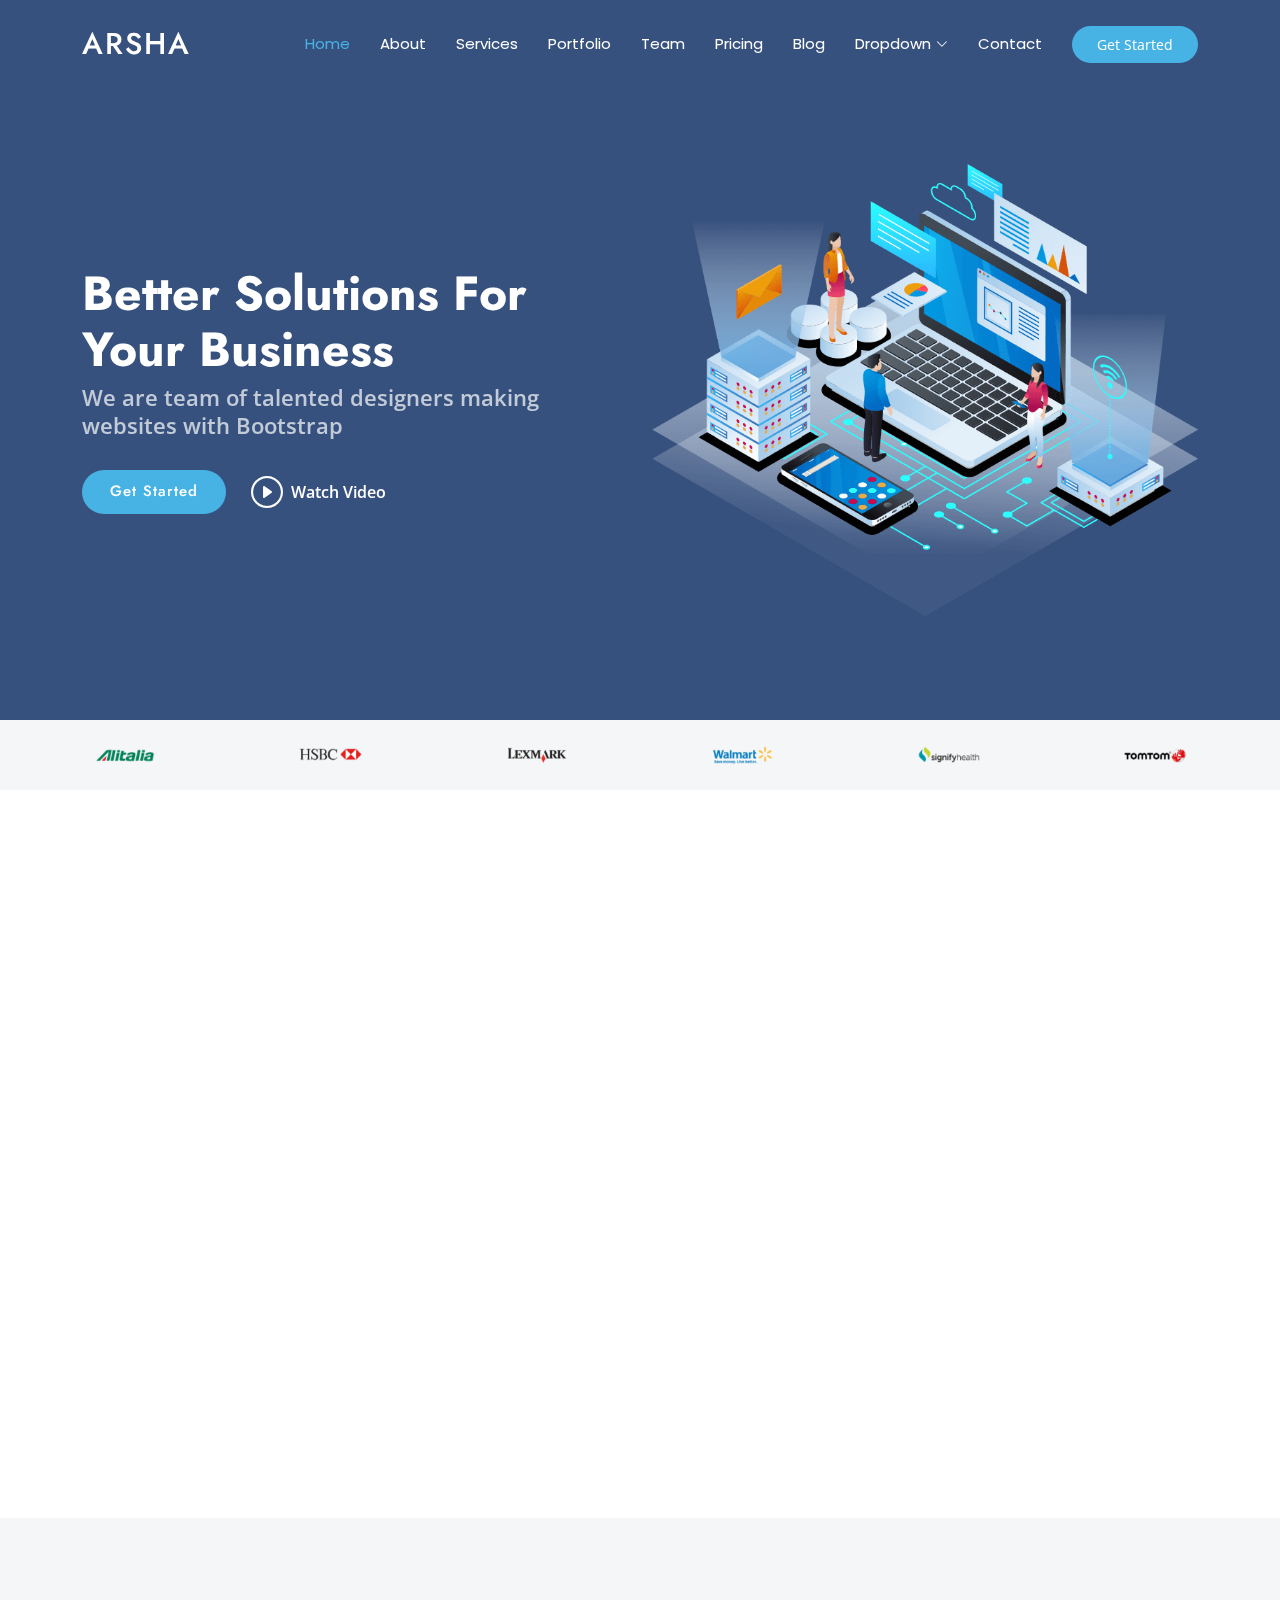
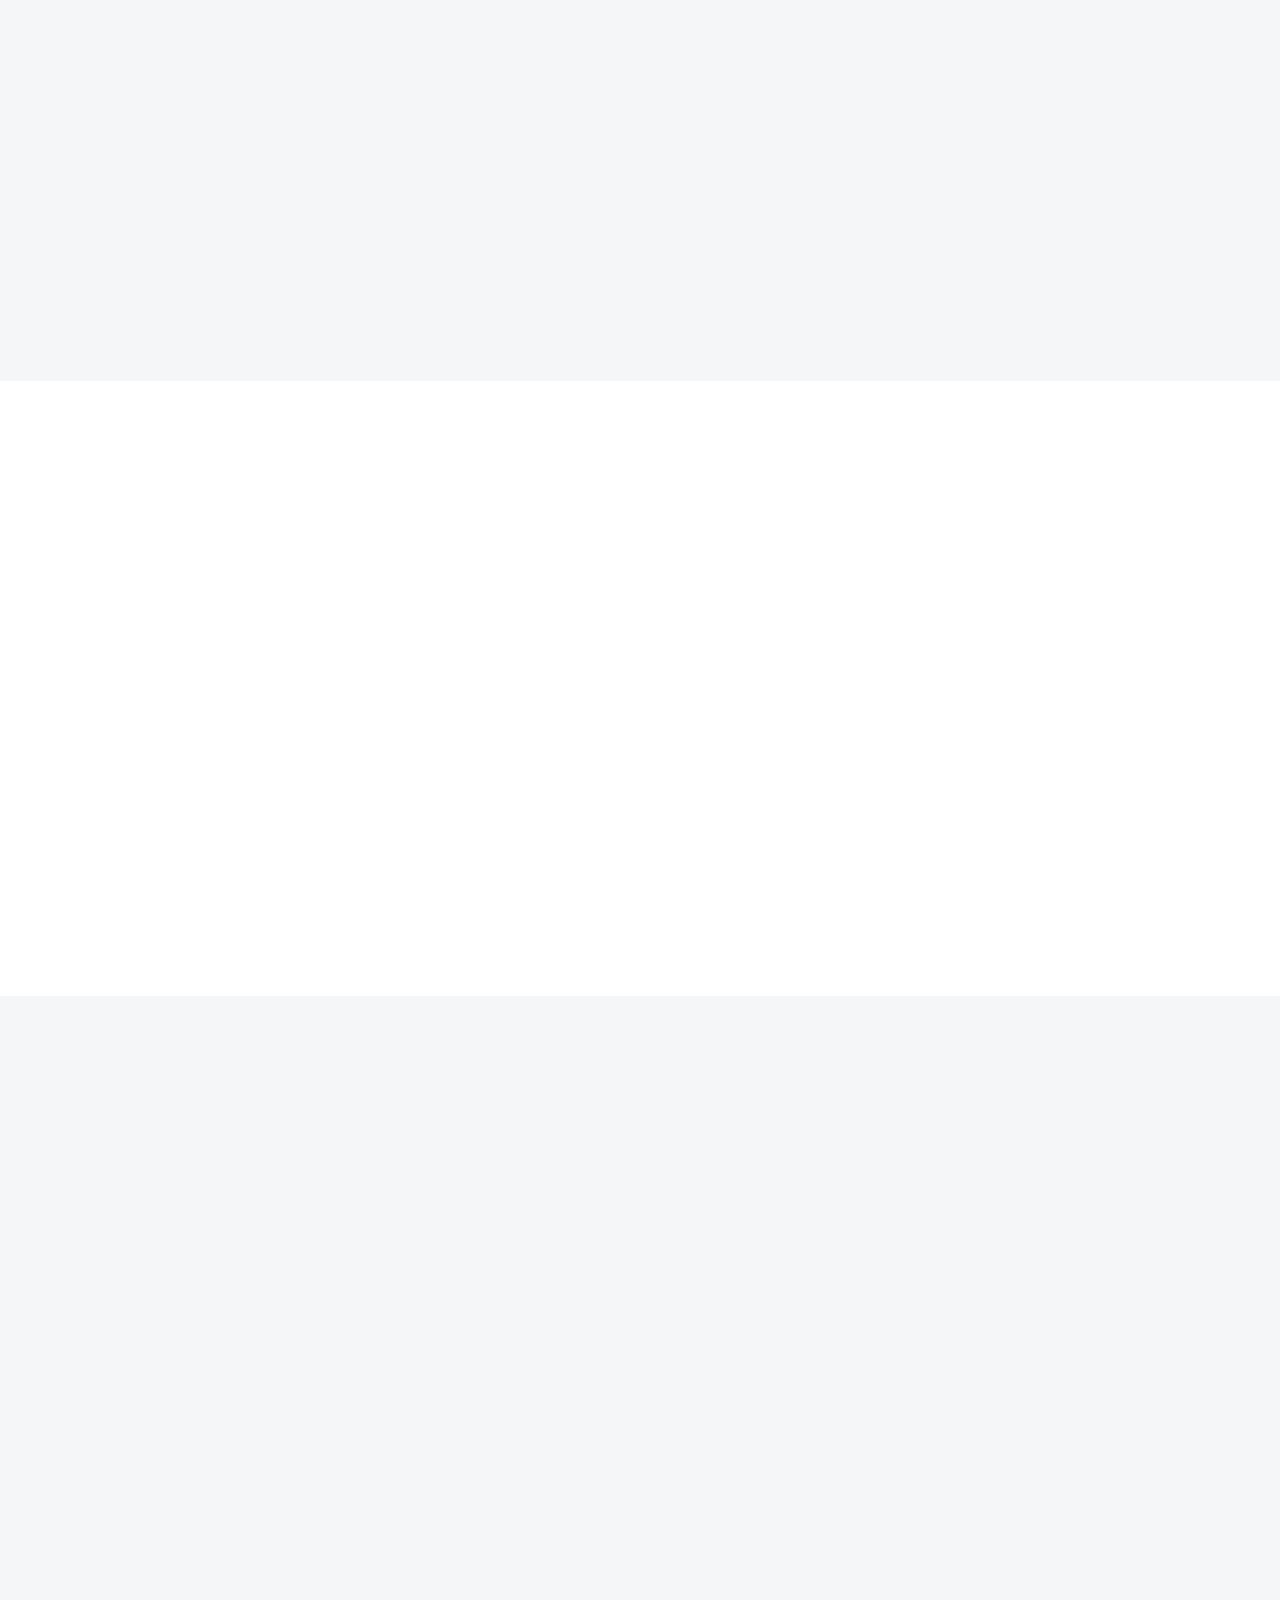
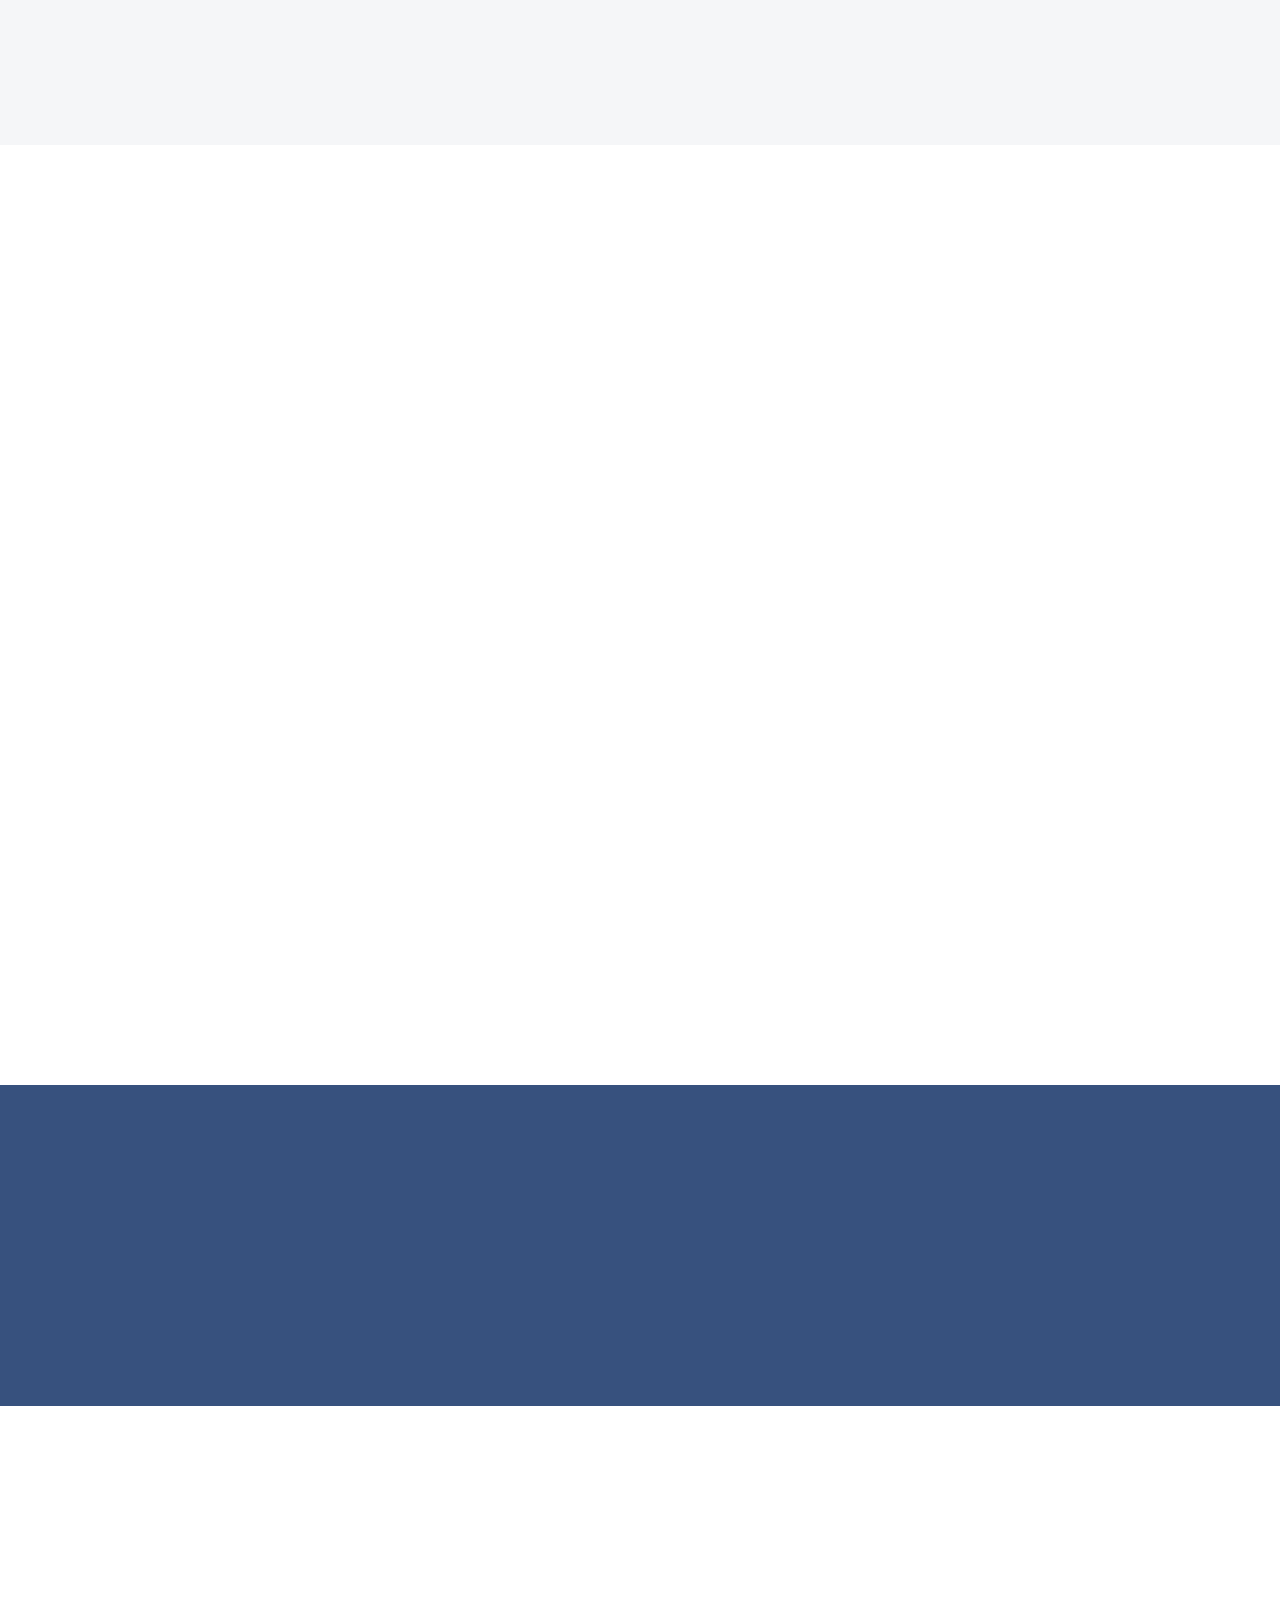
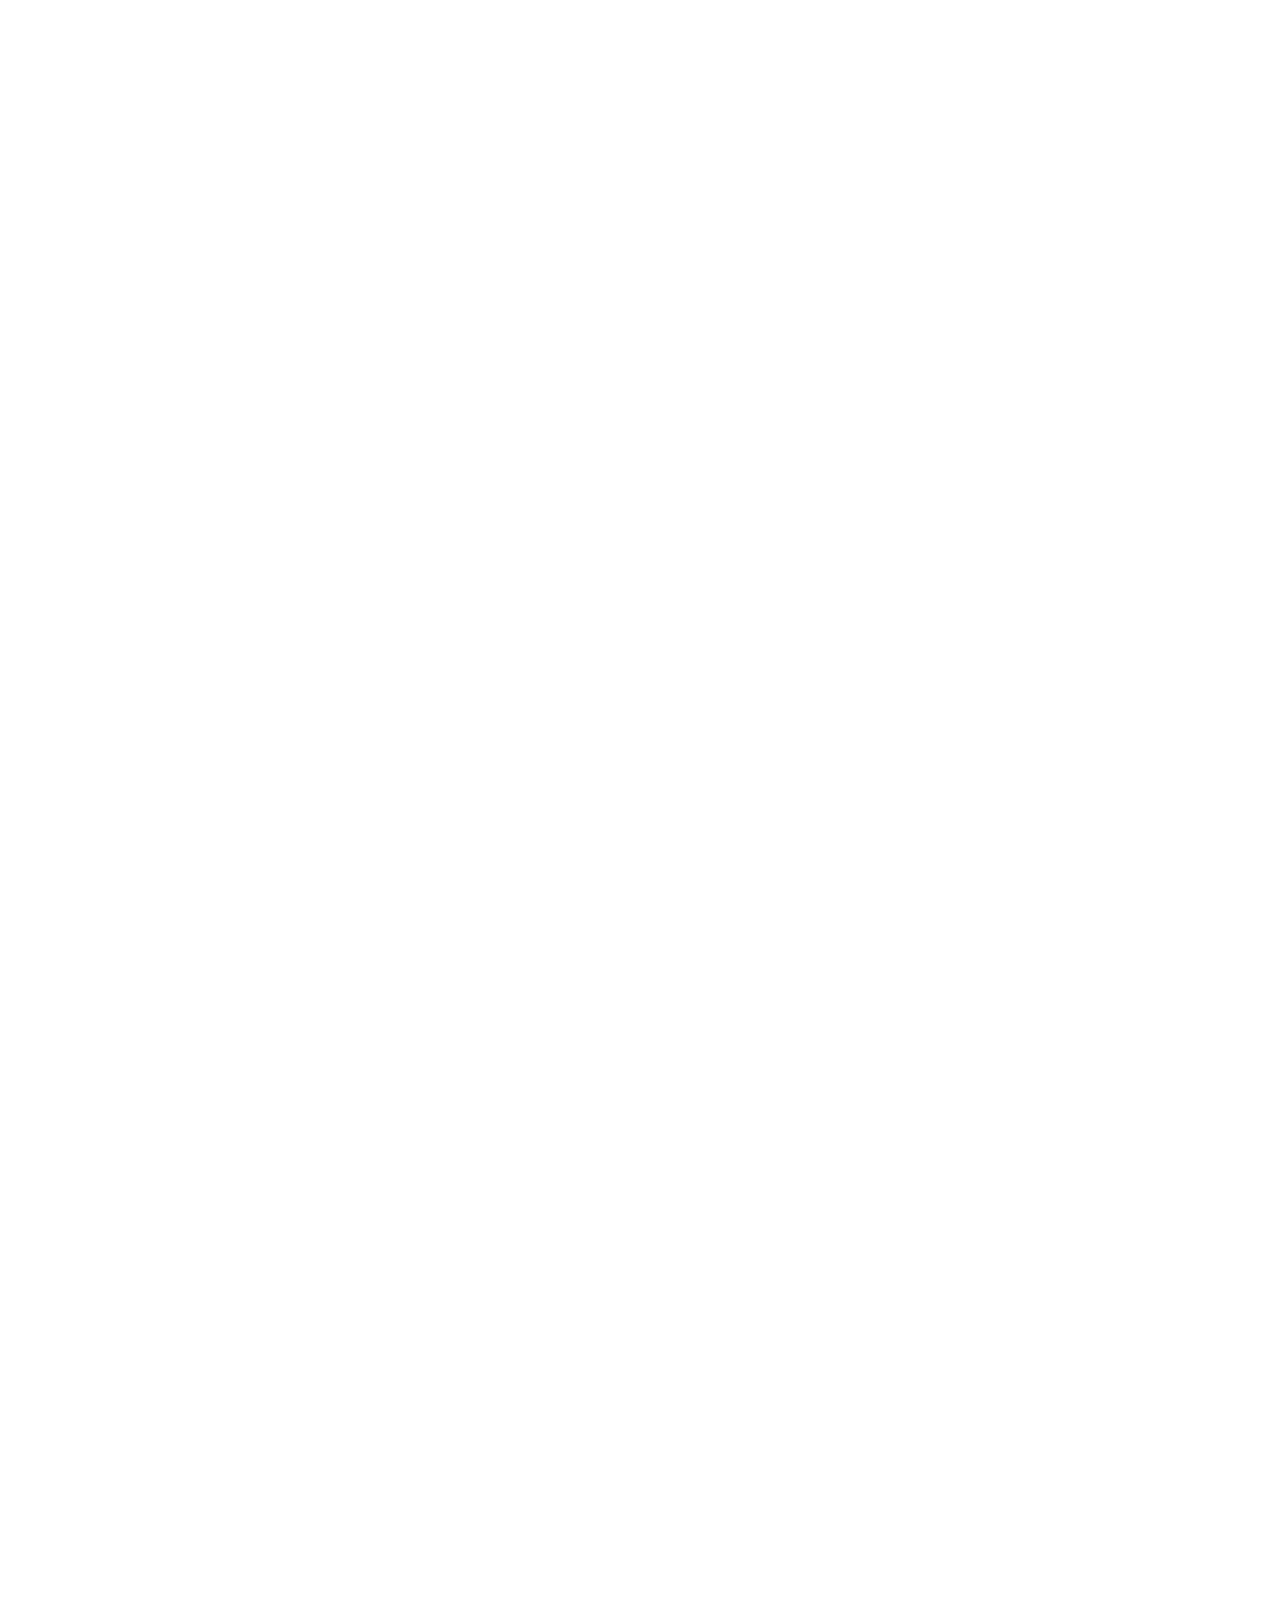
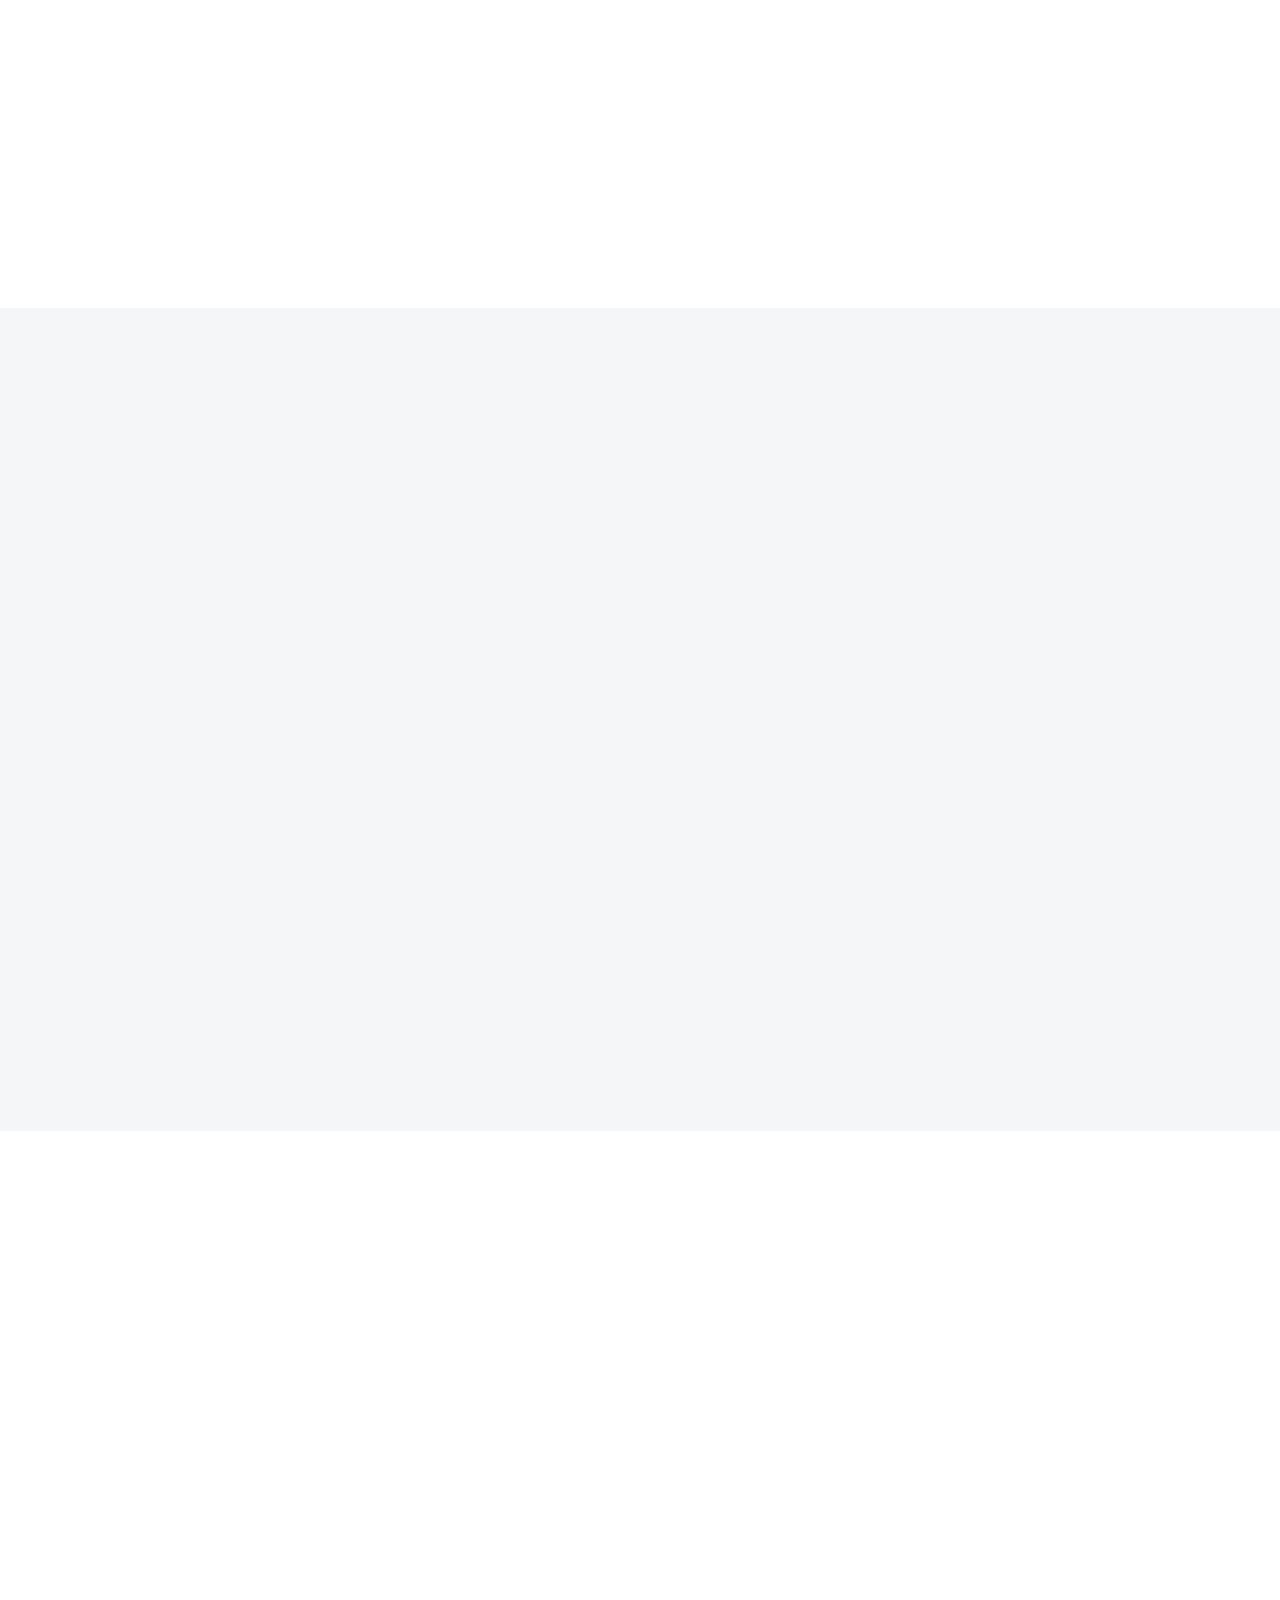
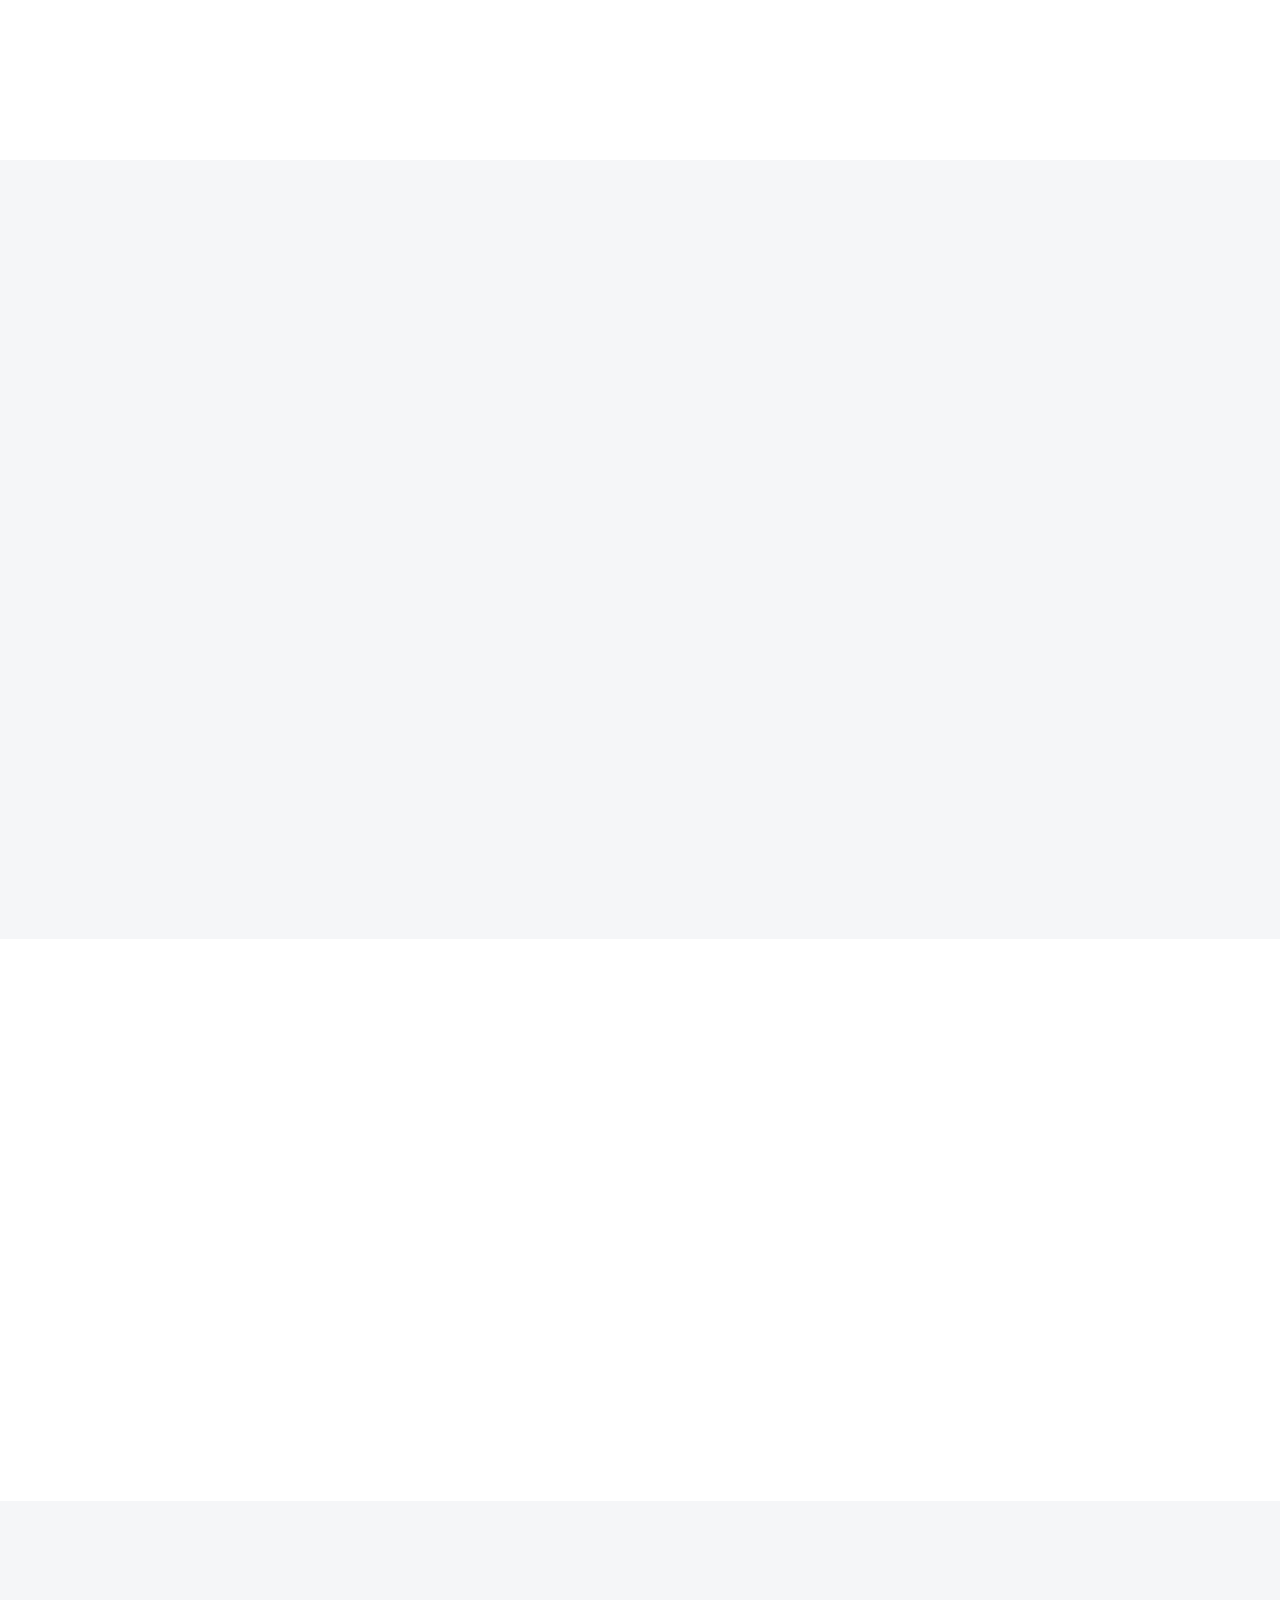
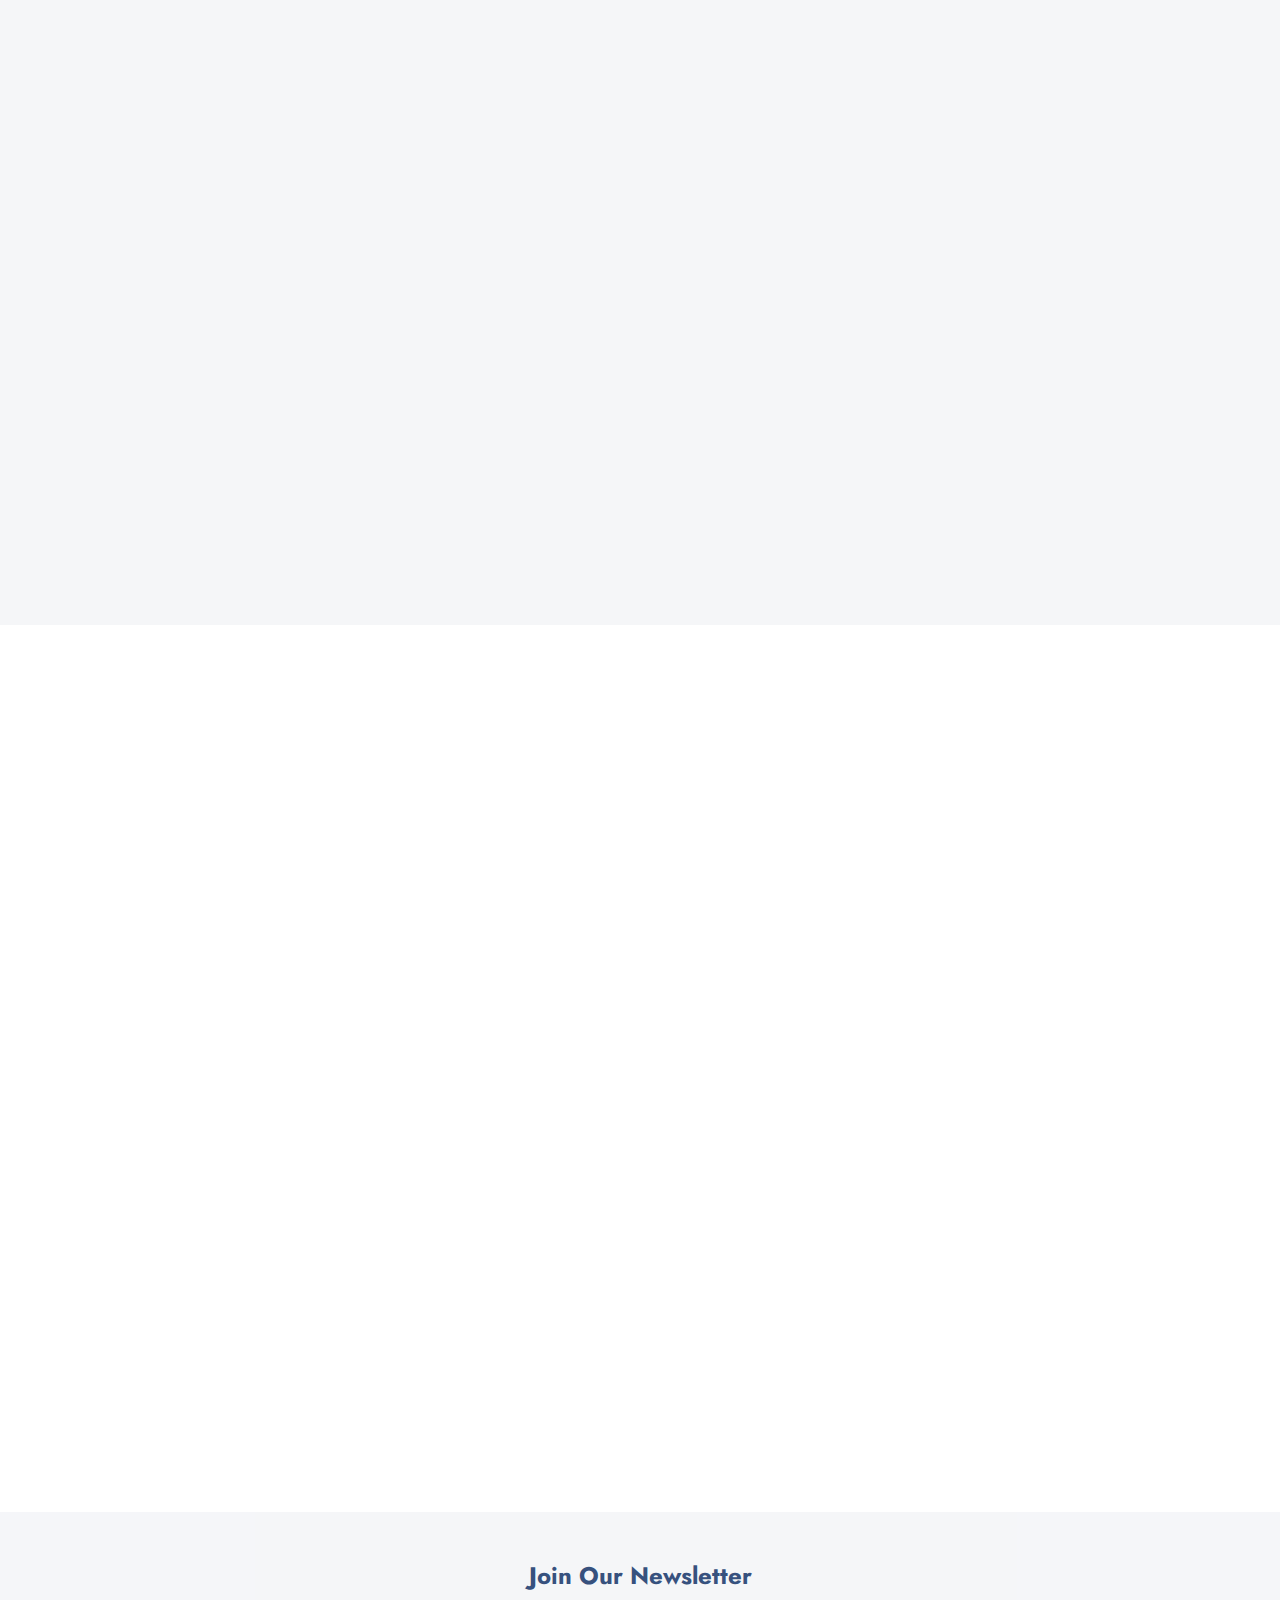
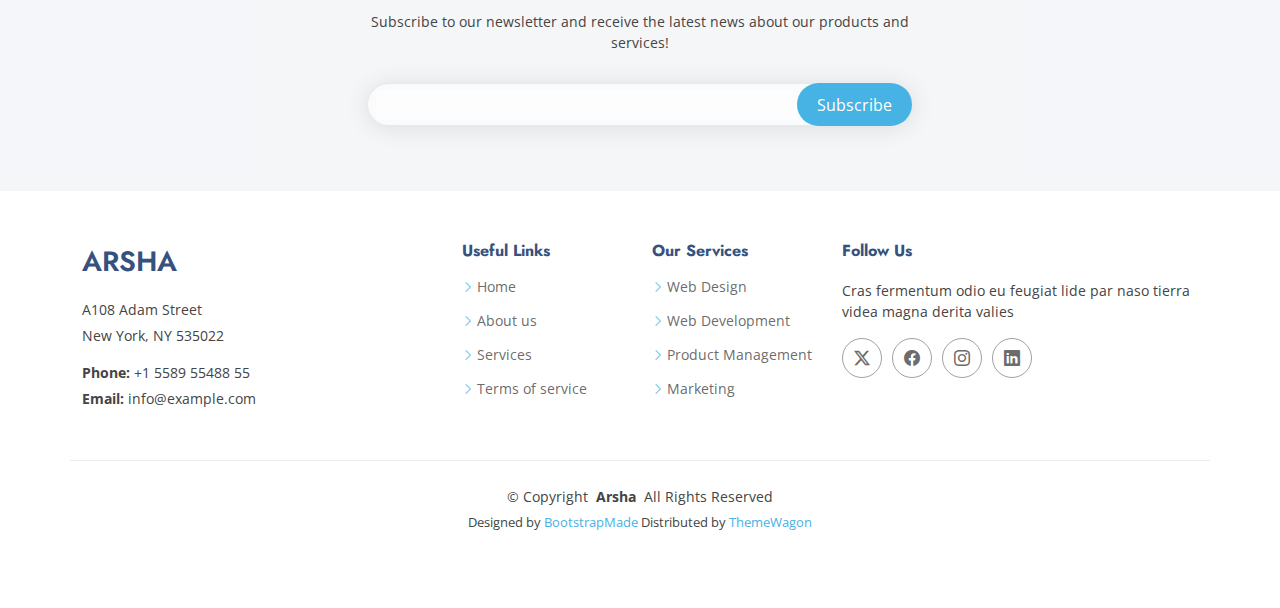
==== commit 5ff4af0c: "revert Existing file" ====
--- a/index.html
+++ b/index.html
@@ -4,9 +4,9 @@
 <head>
   <meta charset="utf-8">
   <meta content="width=device-width, initial-scale=1.0" name="viewport">
-<title>Index - Sharon Gold Loan Software</title>
-<meta name="description" content="Sharon Gold Loan Software – Simplifying gold loan management with secure, efficient, and user-friendly solutions.">
-<meta name="keywords" content="Sharon Gold Loan Software, Gold Loan Software, Gold Loan Management, Sharon Finance, Loan Against Gold, Financial Software, Gold Loan System, Digital pawn Broking Software, Money Lending">
+  <title>Index - Arsha Bootstrap Template</title>
+  <meta name="description" content="">
+  <meta name="keywords" content="">
 
   <!-- Favicons -->
   <link href="assets/img/favicon.png" rel="icon">
@@ -44,7 +44,7 @@
       <a href="index.html" class="logo d-flex align-items-center me-auto">
         <!-- Uncomment the line below if you also wish to use an image logo -->
         <!-- <img src="assets/img/logo.webp" alt=""> -->
-        <h1 class="sitename">Sharon Soft</h1>
+        <h1 class="sitename">Arsha</h1>
       </a>
 
       <nav id="navmenu" class="navmenu">
@@ -52,11 +52,11 @@
           <li><a href="#hero" class="active">Home</a></li>
           <li><a href="#about">About</a></li>
           <li><a href="#services">Services</a></li>
-          <li><a href="#portfolio">ScreenShots</a></li>
-          <li><a href="#team">Clients</a></li>
+          <li><a href="#portfolio">Portfolio</a></li>
+          <li><a href="#team">Team</a></li>
           <li><a href="#pricing">Pricing</a></li>
-        <!--  <li><a href="blog.html">Blog</a></li>
-           <li class="dropdown"><a href="#"><span>Dropdown</span> <i class="bi bi-chevron-down toggle-dropdown"></i></a>
+          <li><a href="blog.html">Blog</a></li>
+          <li class="dropdown"><a href="#"><span>Dropdown</span> <i class="bi bi-chevron-down toggle-dropdown"></i></a>
             <ul>
               <li><a href="#">Dropdown 1</a></li>
               <li class="dropdown"><a href="#"><span>Deep Dropdown</span> <i class="bi bi-chevron-down toggle-dropdown"></i></a>
@@ -72,13 +72,13 @@
               <li><a href="#">Dropdown 3</a></li>
               <li><a href="#">Dropdown 4</a></li>
             </ul>
-          </li>-->
+          </li>
           <li><a href="#contact">Contact</a></li>
         </ul>
         <i class="mobile-nav-toggle d-xl-none bi bi-list"></i>
       </nav>
 
-      <a class="btn-getstarted" href="#about">Book Demo</a>
+      <a class="btn-getstarted" href="#about">Get Started</a>
 
     </div>
   </header>
@@ -92,10 +92,10 @@
         <div class="row gy-4">
           <div class="col-lg-6 order-2 order-lg-1 d-flex flex-column justify-content-center" data-aos="zoom-out">
             <h1>Better Solutions For Your Business</h1>
-            <p>Welcome to Sharon Finance and Software – your trusted partner in financial empowerment and technology solutions.</p>
+            <p>We are team of talented designers making websites with Bootstrap</p>
             <div class="d-flex">
-              <a href="#about" class="btn-get-started">Book Demo</a>
-              <a href="https://www.youtube.com/watch?v=diINa2yLZMI&t=2s" class="glightbox btn-watch-video d-flex align-items-center"><i class="bi bi-play-circle"></i><span>Watch Video</span></a>
+              <a href="#about" class="btn-get-started">Get Started</a>
+              <a href="https://www.youtube.com/watch?v=Y7f98aduVJ8" class="glightbox btn-watch-video d-flex align-items-center"><i class="bi bi-play-circle"></i><span>Watch Video</span></a>
             </div>
           </div>
           <div class="col-lg-6 order-1 order-lg-2 hero-img" data-aos="zoom-out" data-aos-delay="200">
@@ -149,29 +149,28 @@
               }
             }
           </script>
-         <div class="swiper-wrapper align-items-center">
+          <div class="swiper-wrapper align-items-center">
             <div class="swiper-slide"><img src="assets/img/clients/clients-1.webp" class="img-fluid" alt=""></div>
             <div class="swiper-slide"><img src="assets/img/clients/clients-2.webp" class="img-fluid" alt=""></div>
-           <!-- <div class="swiper-slide"><img src="assets/img/clients/clients-3.webp" class="img-fluid" alt=""></div>-->
-             <div class="swiper-slide"><img src="assets/img/clients/clients-4.webp" class="img-fluid" alt=""></div>
+            <div class="swiper-slide"><img src="assets/img/clients/clients-3.webp" class="img-fluid" alt=""></div>
+            <div class="swiper-slide"><img src="assets/img/clients/clients-4.webp" class="img-fluid" alt=""></div>
             <div class="swiper-slide"><img src="assets/img/clients/clients-5.webp" class="img-fluid" alt=""></div>
+            <div class="swiper-slide"><img src="assets/img/clients/clients-6.webp" class="img-fluid" alt=""></div>
             <div class="swiper-slide"><img src="assets/img/clients/clients-7.webp" class="img-fluid" alt=""></div>
-            <div class="swiper-slide"><img src="assets/img/clients/clients-6.webp" class="img-fluid" alt=""></div>
-            <div class="swiper-slide"><img src="assets/img/clients/clients-4.webp" class="img-fluid" alt=""></div>
-          </div> 
-        </div>
-
-      </div>
-
-    </section>  
-
-    <!-- About Section -->
+            <div class="swiper-slide"><img src="assets/img/clients/clients-8.webp" class="img-fluid" alt=""></div>
+          </div>
+        </div>
+
+      </div>
+
+    </section><!-- /Clients Section -->
+
     <section id="about" class="about section">
 
-      <!-- Section Title -->
+      
       <div class="container section-title" data-aos="fade-up">
         <h2>About Us</h2>
-      </div><!-- End Section Title -->
+      </div> 
 
       <div class="container">
 
@@ -215,11 +214,12 @@
 
       </div>
 
-    </section><!-- /About Section -->
+    </section>
 
     <!-- Why Us Section -->
     <section id="why-us" class="section why-us light-background" data-builder="section">
 
+     
       <div class="container-fluid">
 
         <div class="row gy-4">
@@ -389,15 +389,16 @@
 
       </div>
 
-    </section><!-- /Services Section 
-
-    <!-- Work Process Section-->
+    </section><!-- /Services Section -->
+
+    <!-- Work Process Section -->
     <section id="work-process" class="work-process section">
 
-      
+      <!-- Section Title -->
       <div class="container section-title" data-aos="fade-up">
-        <h2>Work Process</h2> 
-      </div> 
+        <h2>Work Process</h2>
+        <p> </p>
+      </div><!-- End Section Title -->
 
       <div class="container" data-aos="fade-up" data-aos-delay="100">
 
@@ -412,7 +413,7 @@
                 <div class="steps-number">01</div>
                 <h3>Research &amp; Analysis</h3>
                 <p>At Sharon Finance and Software, we believe that innovation begins with insight. Our team continuously conducts in-depth research and analysis to understand the evolving needs of customers and businesses in the finance and software sectors..</p>
-                <div class="steps-features">
+                 <div class="steps-features">
                   <div class="feature-item">
                     <i class="bi bi-check-circle"></i>
                     <span>Market Research</span>
@@ -421,13 +422,13 @@
                     <i class="bi bi-check-circle"></i>
                     <span>Data Analysis</span>
                   </div>
-               <!--   <div class="feature-item">
+                  <div class="feature-item">
                     <i class="bi bi-check-circle"></i>
                     <span>User Feedback</span>
-                  </div>-->
-                </div>
-              </div>
-            </div> 
+                  </div>
+                </div>
+              </div>
+            </div><!-- End Steps Item -->
           </div>
 
           <div class="col-lg-4" data-aos="fade-up" data-aos-delay="300">
@@ -437,24 +438,24 @@
               </div>
               <div class="steps-content">
                 <div class="steps-number">02</div>
-                <h3>Design &amp; Planning</h3>
+               <h3>Design &amp; Planning</h3>
                 <p>At Sharon Finance and Software, every product we create begins with a strong foundation of thoughtful design and strategic planning. We work closely with clients to understand their unique needs and translate them into practical, user-friendly solutions.</p>
-                <div class="steps-features">
+                  <div class="steps-features">
                   <div class="feature-item">
                     <i class="bi bi-check-circle"></i>
-                    <span>Detailed requirement gathering and client consultation</span>
+                    <span>Wireframing</span>
                   </div>
                   <div class="feature-item">
                     <i class="bi bi-check-circle"></i>
-                    <span>UI/UX design focused on simplicity and ease of use</span>
+                    <span>UI/UX Design</span>
                   </div>
                   <div class="feature-item">
                     <i class="bi bi-check-circle"></i>
-                    <span>Scalable software architecture to support future growth</span>
-                  </div>
-                </div>
-              </div>
-            </div> 
+                    <span>Prototyping</span>
+                  </div>
+                </div>
+              </div>
+            </div><!-- End Steps Item -->
           </div>
 
           <div class="col-lg-4" data-aos="fade-up" data-aos-delay="400">
@@ -464,7 +465,7 @@
               </div>
               <div class="steps-content">
                 <div class="steps-number">03</div>
-                <h3>Development &amp; Launch</h3>
+               <h3>Development &amp; Launch</h3>
                 <p>At Sharon Finance and Software, we turn great ideas into powerful, working solutions through a structured development and launch process. From initial coding to final rollout, we focus on building secure, high-performance software tailored to your business needs..</p>
                 <div class="steps-features">
                   <div class="feature-item">
@@ -480,14 +481,15 @@
                     <span>Deployment</span>
                   </div>
                 </div>
-              </div> 
-          </div>
-
-        </div>
-
-      </div>
-
-    </section> 
+              </div>
+            </div><!-- End Steps Item -->
+          </div>
+
+        </div>
+
+      </div>
+
+    </section><!-- /Work Process Section -->
 
     <!-- Call To Action Section -->
     <section id="call-to-action" class="call-to-action section dark-background">
@@ -499,9 +501,7 @@
         <div class="row" data-aos="zoom-in" data-aos-delay="100">
           <div class="col-xl-9 text-center text-xl-start">
             <h3>Call To Action</h3>
-            <p>Ready to Simplify Your Business? Try Our Smart Software Now!
-
-</p>
+            <p>Ready to Simplify Your Business? Try Our Smart Software Now!</p>
           </div>
           <div class="col-xl-3 cta-btn-container text-center">
             <a class="cta-btn align-middle" href="#">Call To Action</a>
@@ -515,134 +515,132 @@
     <!-- Portfolio Section -->
     <section id="portfolio" class="portfolio section">
 
-      
+      <!-- Section Title -->
       <div class="container section-title" data-aos="fade-up">
-        <h2>Screentshots</h2>
+        <h2>Portfolio</h2>
         <p>Get a glimpse of how our software works with real-time screenshots from our powerful applications. Whether you're using our Gold Loan Software, you'll experience a clean, user-friendly interface designed to simplify your workflow and save time.
-   believe that simplicity meets performance – and our screenshots prove it.</p>
-      </div> 
+   believe that simplicity meets performance – and our screenshots prove it</p>
+      </div><!-- End Section Title -->
 
       <div class="container">
 
         <div class="isotope-layout" data-default-filter="*" data-layout="masonry" data-sort="original-order">
 
-       
+       <!--    <ul class="portfolio-filters isotope-filters" data-aos="fade-up" data-aos-delay="100">
+            <li data-filter="*" class="filter-active">All</li>
+            <li data-filter=".filter-app">App</li>
+            <li data-filter=".filter-product">Card</li>
+            <li data-filter=".filter-branding">Web</li>
+          </ul>  -->
 
           <div class="row gy-4 isotope-container" data-aos="fade-up" data-aos-delay="200">
 
             <div class="col-lg-4 col-md-6 portfolio-item isotope-item filter-app">
-              <img src="assets/img/portfolio/admnindashboard.png" class="img-fluid" alt="">
+              <img src="assets/img/portfolio/portfolio-portrait-1.webp" class="img-fluid" alt="">
               <div class="portfolio-info">
-                <h4>Admin Dashboard</h4>
-                <p>Gain complete financial insights with a monthly transaction chart</p>
-                <a href="assets/img/portfolio/admnindashboard.png" title="App 1" data-gallery="portfolio-gallery-app" class="glightbox preview-link"><i class="bi bi-zoom-in"></i></a>
-                <a title="More Details" class="details-link"><i class="bi bi-link-45deg"></i></a>
-              </div>
-            </div> 
+                <h4>App 1</h4>
+                <p>Lorem ipsum, dolor sit</p>
+                <a href="assets/img/portfolio/portfolio-portrait-1.webp" title="App 1" data-gallery="portfolio-gallery-app" class="glightbox preview-link"><i class="bi bi-zoom-in"></i></a>
+                <a href="portfolio-details.html" title="More Details" class="details-link"><i class="bi bi-link-45deg"></i></a>
+              </div>
+            </div><!-- End Portfolio Item -->
 
             <div class="col-lg-4 col-md-6 portfolio-item isotope-item filter-product">
-              <img src="assets/img/portfolio/admindashboard1.png" class="img-fluid" alt="">
+              <img src="assets/img/portfolio/portfolio-1.webp" class="img-fluid" alt="">
               <div class="portfolio-info">
-                <h4>Admin Dashboard</h4>
-                <p>Track the number of customers and depositors, along with loan reports, income, and expense charts for better
-decision-making
-</p>
-                <a href="assets/img/portfolio/admindashboard1.png" title="Product 1" data-gallery="portfolio-gallery-product" class="glightbox preview-link"><i class="bi bi-zoom-in"></i></a>
-                <a  title="More Details" class="details-link"><i class="bi bi-link-45deg"></i></a>
-              </div>
-            </div> 
+                <h4>Product 1</h4>
+                <p>Lorem ipsum, dolor sit</p>
+                <a href="assets/img/portfolio/portfolio-1.webp" title="Product 1" data-gallery="portfolio-gallery-product" class="glightbox preview-link"><i class="bi bi-zoom-in"></i></a>
+                <a href="portfolio-details.html" title="More Details" class="details-link"><i class="bi bi-link-45deg"></i></a>
+              </div>
+            </div><!-- End Portfolio Item -->
 
             <div class="col-lg-4 col-md-6 portfolio-item isotope-item filter-branding">
-              <img src="assets/img/portfolio/userdashboard.png" class="img-fluid" alt="">
+              <img src="assets/img/portfolio/portfolio-3.webp" class="img-fluid" alt="">
               <div class="portfolio-info">
-                <h4>User Dashboard</h4>
-                <p>Stay updated with real-time gold rates provided by the company and track loans
-that exceed the current amount
-</p>
-                <a href="assets/img/portfolio/userdashboard.png" title="Branding 1" data-gallery="portfolio-gallery-branding" class="glightbox preview-link"><i class="bi bi-zoom-in"></i></a>
-                <a   title="More Details" class="details-link"><i class="bi bi-link-45deg"></i></a>
-              </div>
-            </div> 
+                <h4>Branding 1</h4>
+                <p>Lorem ipsum, dolor sit</p>
+                <a href="assets/img/portfolio/portfolio-3.webp" title="Branding 1" data-gallery="portfolio-gallery-branding" class="glightbox preview-link"><i class="bi bi-zoom-in"></i></a>
+                <a href="portfolio-details.html" title="More Details" class="details-link"><i class="bi bi-link-45deg"></i></a>
+              </div>
+            </div><!-- End Portfolio Item -->
 
             <div class="col-lg-4 col-md-6 portfolio-item isotope-item filter-app">
-              <img src="assets/img/portfolio/rolemen.png" class="img-fluid" alt="">
+              <img src="assets/img/portfolio/portfolio-4.webp" class="img-fluid" alt="">
               <div class="portfolio-info">
-                <h4>Assing Role and Set Previllege</h4>
-                <p>Manage essential company details effortlessly, including Finance Year, Branch
-Entry, and User Details,Role setting ensuring smooth operations and organization.
-</p>
-                <a href="assets/img/portfolio/rolemen.png" title="App 2" data-gallery="portfolio-gallery-app" class="glightbox preview-link"><i class="bi bi-zoom-in"></i></a>
-                <a   title="More Details" class="details-link"><i class="bi bi-link-45deg"></i></a>
-              </div>
-            </div> 
+                <h4>App 2</h4>
+                <p>Lorem ipsum, dolor sit</p>
+                <a href="assets/img/portfolio/portfolio-4.webp" title="App 2" data-gallery="portfolio-gallery-app" class="glightbox preview-link"><i class="bi bi-zoom-in"></i></a>
+                <a href="portfolio-details.html" title="More Details" class="details-link"><i class="bi bi-link-45deg"></i></a>
+              </div>
+            </div><!-- End Portfolio Item -->
 
             <div class="col-lg-4 col-md-6 portfolio-item isotope-item filter-product">
-              <img src="assets/img/portfolio/customer_details.png" class="img-fluid" alt="">
+              <img src="assets/img/portfolio/portfolio-portrait-2.webp" class="img-fluid" alt="">
               <div class="portfolio-info">
-                <h4>Customer Details</h4>
-                <p>Effortlessly manage and track customer details</p>
-                <a href="assets/img/portfolio/customer_details.webp" title="Product 2" data-gallery="portfolio-gallery-product" class="glightbox preview-link"><i class="bi bi-zoom-in"></i></a>
-                <a   title="More Details" class="details-link"><i class="bi bi-link-45deg"></i></a>
-              </div>
-            </div> 
+                <h4>Product 2</h4>
+                <p>Lorem ipsum, dolor sit</p>
+                <a href="assets/img/portfolio/portfolio-portrait-2.webp" title="Product 2" data-gallery="portfolio-gallery-product" class="glightbox preview-link"><i class="bi bi-zoom-in"></i></a>
+                <a href="portfolio-details.html" title="More Details" class="details-link"><i class="bi bi-link-45deg"></i></a>
+              </div>
+            </div><!-- End Portfolio Item -->
 
             <div class="col-lg-4 col-md-6 portfolio-item isotope-item filter-branding">
-              <img src="assets/img/portfolio/pledge.png" class="img-fluid" alt="">
+              <img src="assets/img/portfolio/portfolio-portrait-3.webp" class="img-fluid" alt="">
               <div class="portfolio-info">
-                <h4>Pledge Receipt</h4>
-                <p>Generate essential Pledge documents</p>
-                <a href="assets/img/portfolio/pledge.png" title="Branding 2" data-gallery="portfolio-gallery-branding" class="glightbox preview-link"><i class="bi bi-zoom-in"></i></a>
-                <a  title="More Details" class="details-link"><i class="bi bi-link-45deg"></i></a>
-              </div>
-            </div> 
+                <h4>Branding 2</h4>
+                <p>Lorem ipsum, dolor sit</p>
+                <a href="assets/img/portfolio/portfolio-portrait-3.webp" title="Branding 2" data-gallery="portfolio-gallery-branding" class="glightbox preview-link"><i class="bi bi-zoom-in"></i></a>
+                <a href="portfolio-details.html" title="More Details" class="details-link"><i class="bi bi-link-45deg"></i></a>
+              </div>
+            </div><!-- End Portfolio Item -->
 
             <div class="col-lg-4 col-md-6 portfolio-item isotope-item filter-app">
-              <img src="assets/img/portfolio/auction.png" class="img-fluid" alt="">
+              <img src="assets/img/portfolio/portfolio-7.webp" class="img-fluid" alt="">
               <div class="portfolio-info">
-                <h4>Auction Notice</h4>
-                <p>Generate Auction Notice</p>
-                <a href="assets/img/portfolio/auction.png" title="App 3" data-gallery="portfolio-gallery-app" class="glightbox preview-link"><i class="bi bi-zoom-in"></i></a>
-                <a   title="More Details" class="details-link"><i class="bi bi-link-45deg"></i></a>
-              </div>
-            </div> 
+                <h4>App 3</h4>
+                <p>Lorem ipsum, dolor sit</p>
+                <a href="assets/img/portfolio/portfolio-7.webp" title="App 3" data-gallery="portfolio-gallery-app" class="glightbox preview-link"><i class="bi bi-zoom-in"></i></a>
+                <a href="portfolio-details.html" title="More Details" class="details-link"><i class="bi bi-link-45deg"></i></a>
+              </div>
+            </div><!-- End Portfolio Item -->
 
             <div class="col-lg-4 col-md-6 portfolio-item isotope-item filter-product">
-              <img src="assets/img/portfolio/partpayment.png" class="img-fluid" alt="">
+              <img src="assets/img/portfolio/portfolio-8.webp" class="img-fluid" alt="">
               <div class="portfolio-info">
-                <h4>Part Payment</h4>
-                <p>Part Payment and Interest Calculation</p>
-                <a href="assets/img/portfolio/partpayment.png" title="Product 3" data-gallery="portfolio-gallery-product" class="glightbox preview-link"><i class="bi bi-zoom-in"></i></a>
-                <a  title="More Details" class="details-link"><i class="bi bi-link-45deg"></i></a>
-              </div>
-            </div> 
+                <h4>Product 3</h4>
+                <p>Lorem ipsum, dolor sit</p>
+                <a href="assets/img/portfolio/portfolio-8.webp" title="Product 3" data-gallery="portfolio-gallery-product" class="glightbox preview-link"><i class="bi bi-zoom-in"></i></a>
+                <a href="portfolio-details.html" title="More Details" class="details-link"><i class="bi bi-link-45deg"></i></a>
+              </div>
+            </div><!-- End Portfolio Item -->
 
             <div class="col-lg-4 col-md-6 portfolio-item isotope-item filter-branding">
-              <img src="assets/img/portfolio/avala.png" class="img-fluid" alt="">
+              <img src="assets/img/portfolio/portfolio-9.webp" class="img-fluid" alt="">
               <div class="portfolio-info">
-                <h4>Repledge Loan</h4>
-                <p>Verifgy jewelry availability, review interest
-details for loans from other banks, and track refinancing 
-</p>
-                <a href="assets/img/portfolio/avala.png" title="Branding 2" data-gallery="portfolio-gallery-branding" class="glightbox preview-link"><i class="bi bi-zoom-in"></i></a>
-                <a   title="More Details" class="details-link"><i class="bi bi-link-45deg"></i></a>
-              </div>
-            </div> 
-
-          </div> 
-        </div>
-
-      </div>  
-
+                <h4>Branding 3</h4>
+                <p>Lorem ipsum, dolor sit</p>
+                <a href="assets/img/portfolio/portfolio-9.webp" title="Branding 2" data-gallery="portfolio-gallery-branding" class="glightbox preview-link"><i class="bi bi-zoom-in"></i></a>
+                <a href="portfolio-details.html" title="More Details" class="details-link"><i class="bi bi-link-45deg"></i></a>
+              </div>
+            </div><!-- End Portfolio Item -->
+
+          </div><!-- End Portfolio Container -->
+
+        </div>
+
+      </div>
 
     </section><!-- /Portfolio Section -->
 
     <!-- Team Section -->
     <section id="team" class="team section">
- 
+
+      <!-- Section Title -->
       <div class="container section-title" data-aos="fade-up">
-        <h2>Clients</h2>
-        <p> Our clients are at the heart of everything we do. We proudly serve a diverse range of businesses and individuals across the financial and service sectors.</p>
-      </div> 
+        <h2>Team</h2>
+        <p>Necessitatibus eius consequatur ex aliquid fuga eum quidem sint consectetur velit</p>
+      </div><!-- End Section Title -->
 
       <div class="container">
 
@@ -652,9 +650,9 @@
             <div class="team-member d-flex align-items-start">
               <div class="pic"><img src="assets/img/person/person-m-7.webp" class="img-fluid" alt=""></div>
               <div class="member-info">
-                <h4>SHIVAKAMI GOLD FINANCE</h4>
-                <span>Rajkumar VSN</span>
-                <p>1/1 MP Thottam,Chinnabommanayakan Palayam Pirivu, Tirupur -641603</p>
+                <h4>Walter White</h4>
+                <span>Chief Executive Officer</span>
+                <p>Explicabo voluptatem mollitia et repellat qui dolorum quasi</p>
                 <div class="social">
                   <a href=""><i class="bi bi-twitter-x"></i></a>
                   <a href=""><i class="bi bi-facebook"></i></a>
@@ -663,15 +661,15 @@
                 </div>
               </div>
             </div>
-          </div> 
+          </div><!-- End Team Member -->
 
           <div class="col-lg-6" data-aos="fade-up" data-aos-delay="200">
             <div class="team-member d-flex align-items-start">
               <div class="pic"><img src="assets/img/person/person-f-8.webp" class="img-fluid" alt=""></div>
               <div class="member-info">
-                <h4>CTS FINANCE</h4>
-                <span>Livish</span>
-                <p>Panavilai,Thuckalay-629175</p>
+                <h4>Sarah Jhonson</h4>
+                <span>Product Manager</span>
+                <p>Aut maiores voluptates amet et quis praesentium qui senda para</p>
                 <div class="social">
                   <a href=""><i class="bi bi-twitter-x"></i></a>
                   <a href=""><i class="bi bi-facebook"></i></a>
@@ -680,16 +678,15 @@
                 </div>
               </div>
             </div>
-          </div> 
-
-
-          <div class="col-lg-6" data-aos="fade-up" data-aos-delay="400">
+          </div><!-- End Team Member -->
+
+          <div class="col-lg-6" data-aos="fade-up" data-aos-delay="300">
             <div class="team-member d-flex align-items-start">
-              <div class="pic"><img src="assets/img/person/person-f-4.webp" class="img-fluid" alt=""></div>
+              <div class="pic"><img src="assets/img/person/person-m-6.webp" class="img-fluid" alt=""></div>
               <div class="member-info">
-                <h4>SRIMAN BANKER</h4>
-                <span>M.Pandimahadhevan</span>
-                <p>W2 manthamman Kovil Street,Chinnaovulapuram village, Theni district</p>
+                <h4>William Anderson</h4>
+                <span>CTO</span>
+                <p>Quisquam facilis cum velit laborum corrupti fuga rerum quia</p>
                 <div class="social">
                   <a href=""><i class="bi bi-twitter-x"></i></a>
                   <a href=""><i class="bi bi-facebook"></i></a>
@@ -698,15 +695,15 @@
                 </div>
               </div>
             </div>
-          </div> 
-
-          <div class="col-lg-6" data-aos="fade-up" data-aos-delay="300">
+          </div><!-- End Team Member -->
+
+          <div class="col-lg-6" data-aos="fade-up" data-aos-delay="400">
             <div class="team-member d-flex align-items-start">
-              <div class="pic"><img src="assets/img/person/person-m-6.webp" class="img-fluid" alt=""></div>
+              <div class="pic"><img src="assets/img/person/person-f-4.webp" class="img-fluid" alt=""></div>
               <div class="member-info">
-                <h4>AJ FINANCE</h4>
-                <span>Antony</span>
-                <p>8/39,OPP. Krishnan Kovil,Pavithiyan Vilai,Parassala-695502</p>
+                <h4>Amanda Jepson</h4>
+                <span>Accountant</span>
+                <p>Dolorum tempora officiis odit laborum officiis et et accusamus</p>
                 <div class="social">
                   <a href=""><i class="bi bi-twitter-x"></i></a>
                   <a href=""><i class="bi bi-facebook"></i></a>
@@ -715,21 +712,22 @@
                 </div>
               </div>
             </div>
-          </div> 
-        </div>
-
-      </div>
-
-    </section>  
+          </div><!-- End Team Member -->
+
+        </div>
+
+      </div>
+
+    </section><!-- /Team Section -->
 
     <!-- Pricing Section -->
     <section id="pricing" class="pricing section light-background">
 
-       
+      <!-- Section Title -->
       <div class="container section-title" data-aos="fade-up">
         <h2>Pricing</h2>
-        <p>Choose a plan that fits your needs. Whether you're a small business or an established organization, we offer affordable and flexible pricing for all our software solutions.</p>
-      </div> 
+        <p>Necessitatibus eius consequatur ex aliquid fuga eum quidem sint consectetur velit</p>
+      </div><!-- End Section Title -->
 
       <div class="container">
 
@@ -737,77 +735,63 @@
 
           <div class="col-lg-4" data-aos="zoom-in" data-aos-delay="100">
             <div class="pricing-item">
-              <h3>Basic Plan</h3>
-              <h4><sup>$</sup>12000 </h4>
+              <h3>Free Plan</h3>
+              <h4><sup>$</sup>0<span> / month</span></h4>
               <ul>
-                <li><i class="bi bi-check"></i> <span>User Dashboard</span></li>				 
-                <li><i class="bi bi-check"></i> <span>Basic Setting</span></li>
-                <li><i class="bi bi-check"></i> <span>Pledge Module</span></li>
-               <li><i class="bi bi-check"></i><span> Pledge Statement</span></li>
-                <li class="na"><i class="bi bi-x"></i> <span>Receipt Details</span></li>
-				<li class="na"><i class="bi bi-x"></i> <span>Repledge Loan Details</span></li>				
-				 <li class="na"><i class="bi bi-x"></i> <span>Admin Dashboard</span></li>
-                <li class="na"><i class="bi bi-x"></i> <span>Manage Depositor Details</span></li>				
-                <li class="na"><i class="bi bi-x"></i> <span>Accounting Statement</span></li>
-                <li class="na"><i class="bi bi-x"></i> <span>Finance Statement</span></li>
-				
+                <li><i class="bi bi-check"></i> <span>Quam adipiscing vitae proin</span></li>
+                <li><i class="bi bi-check"></i> <span>Nec feugiat nisl pretium</span></li>
+                <li><i class="bi bi-check"></i> <span>Nulla at volutpat diam uteera</span></li>
+                <li class="na"><i class="bi bi-x"></i> <span>Pharetra massa massa ultricies</span></li>
+                <li class="na"><i class="bi bi-x"></i> <span>Massa ultricies mi quis hendrerit</span></li>
               </ul>
               <a href="#" class="buy-btn">Buy Now</a>
             </div>
-          </div> 
+          </div><!-- End Pricing Item -->
 
           <div class="col-lg-4" data-aos="zoom-in" data-aos-delay="200">
             <div class="pricing-item featured">
-              <h3>Statndard Plan</h3>
-              <h4><sup>$</sup>18000<span>  </span></h4>
-              <ul> <li><i class="bi bi-check"></i> <span>User Dashboard</span></li>	
-                <li><i class="bi bi-check"></i> <span>Basic Setting</span></li>
-                <li><i class="bi bi-check"></i> <span>Pledge Module</span></li>
-               <li><i class="bi bi-check"></i><span> Pledge Statement</span></li>
-                <li><i class="bi bi-check"></i> <span>Receipt Details</span></li>
-				<li><i class="bi bi-check"></i> <span>Repledge Loan Details</span></li>				
-				 <li class="na"><i class="bi bi-x"></i> <span>Admin Dashboard</span></li>
-                <li class="na"><i class="bi bi-x"></i> <span>Manage Depositor Details</span></li>				
-                <li class="na"><i class="bi bi-x"></i> <span>Accounting Statement</span></li>
-                <li class="na"><i class="bi bi-x"></i> <span>Finance Statement</span></li>
+              <h3>Business Plan</h3>
+              <h4><sup>$</sup>29<span> / month</span></h4>
+              <ul>
+                <li><i class="bi bi-check"></i> <span>Quam adipiscing vitae proin</span></li>
+                <li><i class="bi bi-check"></i> <span>Nec feugiat nisl pretium</span></li>
+                <li><i class="bi bi-check"></i> <span>Nulla at volutpat diam uteera</span></li>
+                <li><i class="bi bi-check"></i> <span>Pharetra massa massa ultricies</span></li>
+                <li><i class="bi bi-check"></i> <span>Massa ultricies mi quis hendrerit</span></li>
               </ul>
               <a href="#" class="buy-btn">Buy Now</a>
             </div>
-          </div> 
+          </div><!-- End Pricing Item -->
 
           <div class="col-lg-4" data-aos="zoom-in" data-aos-delay="300">
             <div class="pricing-item">
-              <h3>Pro Plan</h3>
-              <h4><sup>$</sup>25000<span> </span></h4>
-              <ul> <li><i class="bi bi-check"></i> <span>User Dashboard</span></li>	
-                         <li><i class="bi bi-check"></i> <span>Basic Setting</span></li>
-                <li><i class="bi bi-check"></i> <span>Pledge Module</span></li>
-               <li><i class="bi bi-check"></i><span> Pledge Statement</span></li>
-                <li><i class="bi bi-check"></i> <span>Receipt Details</span></li>
-				<li><i class="bi bi-check"></i> <span>Repledge Loan Details</span></li>				
-				 <li><i class="bi bi-check"></i> <span>Admin Dashboard</span></li>
-                <li><i class="bi bi-check"></i> <span>Manage Depositor Details</span></li>				
-                <li><i class="bi bi-check"></i><span>Accounting Statement</span></li>
-                 <li><i class="bi bi-check"></i> <span>Finance Statement</span></li> 
+              <h3>Developer Plan</h3>
+              <h4><sup>$</sup>49<span> / month</span></h4>
+              <ul>
+                <li><i class="bi bi-check"></i> <span>Quam adipiscing vitae proin</span></li>
+                <li><i class="bi bi-check"></i> <span>Nec feugiat nisl pretium</span></li>
+                <li><i class="bi bi-check"></i> <span>Nulla at volutpat diam uteera</span></li>
+                <li><i class="bi bi-check"></i> <span>Pharetra massa massa ultricies</span></li>
+                <li><i class="bi bi-check"></i> <span>Massa ultricies mi quis hendrerit</span></li>
               </ul>
               <a href="#" class="buy-btn">Buy Now</a>
             </div>
-          </div> 
-
-        </div>
-
-      </div>
-
-    </section>  
+          </div><!-- End Pricing Item -->
+
+        </div>
+
+      </div>
+
+    </section><!-- /Pricing Section -->
 
     <!-- Testimonials Section -->
     <section id="testimonials" class="testimonials section">
 
-      <!-- 
+      <!-- Section Title -->
       <div class="container section-title" data-aos="fade-up">
         <h2>Testimonials</h2>
         <p>Necessitatibus eius consequatur ex aliquid fuga eum quidem sint consectetur velit</p>
-      </div> 
+      </div><!-- End Section Title -->
 
       <div class="container" data-aos="fade-up" data-aos-delay="100">
 
@@ -843,7 +827,7 @@
                   <i class="bi bi-quote quote-icon-right"></i>
                 </p>
               </div>
-            </div> 
+            </div><!-- End testimonial item -->
 
             <div class="swiper-slide">
               <div class="testimonial-item">
@@ -859,7 +843,7 @@
                   <i class="bi bi-quote quote-icon-right"></i>
                 </p>
               </div>
-            </div> 
+            </div><!-- End testimonial item -->
 
             <div class="swiper-slide">
               <div class="testimonial-item">
@@ -875,7 +859,7 @@
                   <i class="bi bi-quote quote-icon-right"></i>
                 </p>
               </div>
-            </div> 
+            </div><!-- End testimonial item -->
 
             <div class="swiper-slide">
               <div class="testimonial-item">
@@ -891,7 +875,8 @@
                   <i class="bi bi-quote quote-icon-right"></i>
                 </p>
               </div>
-            </div> 
+            </div><!-- End testimonial item -->
+
             <div class="swiper-slide">
               <div class="testimonial-item">
                 <img src="assets/img/person/person-m-13.webp" class="testimonial-img" alt="">
@@ -906,14 +891,15 @@
                   <i class="bi bi-quote quote-icon-right"></i>
                 </p>
               </div>
-            </div> 
+            </div><!-- End testimonial item -->
+
           </div>
           <div class="swiper-pagination"></div>
         </div>
 
       </div>
 
-    </section> -->
+    </section><!-- /Testimonials Section -->
 
     <!-- Faq 2 Section -->
     <section id="faq-2" class="faq-2 section light-background">
@@ -921,7 +907,7 @@
       <!-- Section Title -->
       <div class="container section-title" data-aos="fade-up">
         <h2>Frequently Asked Questions</h2>
-        <p>Here's a Frequently Asked Questions (FAQ) section tailored for Sharon Finance and Software,</p>
+        <p>Magnam dolores commodi suscipit. Necessitatibus eius consequatur ex aliquid fuga eum quidem. Sit sint consectetur velit. Quisquam quos quisquam cupiditate. Et nemo qui impedit suscipit alias ea. Quia fugiat sit in iste officiis commodi quidem hic quas.</p>
       </div><!-- End Section Title -->
 
       <div class="container">
@@ -932,52 +918,51 @@
 
             <div class="faq-container">
 
-       
+              <div class="faq-item faq-active" data-aos="fade-up" data-aos-delay="200">
+                <i class="faq-icon bi bi-question-circle"></i>
+                <h3>Non consectetur a erat nam at lectus urna duis?</h3>
+                <div class="faq-content">
+                  <p>Feugiat pretium nibh ipsum consequat. Tempus iaculis urna id volutpat lacus laoreet non curabitur gravida. Venenatis lectus magna fringilla urna porttitor rhoncus dolor purus non.</p>
+                </div>
+                <i class="faq-toggle bi bi-chevron-right"></i>
+              </div><!-- End Faq item-->
+
               <div class="faq-item" data-aos="fade-up" data-aos-delay="300">
                 <i class="faq-icon bi bi-question-circle"></i>
-                <h3>What does your Gold Loan Software do?</h3>
+                <h3>Feugiat scelerisque varius morbi enim nunc faucibus a pellentesque?</h3>
                 <div class="faq-content">
-                  <p>Our software helps gold loan businesses manage customer records, calculate interest, generate reports, and track payments – all from one easy-to-use platform..</p>
+                  <p>Dolor sit amet consectetur adipiscing elit pellentesque habitant morbi. Id interdum velit laoreet id donec ultrices. Fringilla phasellus faucibus scelerisque eleifend donec pretium. Est pellentesque elit ullamcorper dignissim. Mauris ultrices eros in cursus turpis massa tincidunt dui.</p>
                 </div>
                 <i class="faq-toggle bi bi-chevron-right"></i>
               </div><!-- End Faq item-->
 
               <div class="faq-item" data-aos="fade-up" data-aos-delay="400">
                 <i class="faq-icon bi bi-question-circle"></i>
-                <h3>Do I need technical skills to use the software?</h3>
+                <h3>Dolor sit amet consectetur adipiscing elit pellentesque?</h3>
                 <div class="faq-content">
-                  <p>No. Our software is designed to be user-friendly, even for users with minimal technical knowledge. We also provide training and support.</p>
+                  <p>Eleifend mi in nulla posuere sollicitudin aliquam ultrices sagittis orci. Faucibus pulvinar elementum integer enim. Sem nulla pharetra diam sit amet nisl suscipit. Rutrum tellus pellentesque eu tincidunt. Lectus urna duis convallis convallis tellus. Urna molestie at elementum eu facilisis sed odio morbi quis</p>
                 </div>
                 <i class="faq-toggle bi bi-chevron-right"></i>
               </div><!-- End Faq item-->
 
               <div class="faq-item" data-aos="fade-up" data-aos-delay="500">
                 <i class="faq-icon bi bi-question-circle"></i>
-                <h3>Can I customize the Software?</h3>
+                <h3>Ac odio tempor orci dapibus. Aliquam eleifend mi in nulla?</h3>
                 <div class="faq-content">
-                  <p>Yes. The software can be customized to match your interest calculation methods, report formats, and workflow requirements..</p>
+                  <p>Dolor sit amet consectetur adipiscing elit pellentesque habitant morbi. Id interdum velit laoreet id donec ultrices. Fringilla phasellus faucibus scelerisque eleifend donec pretium. Est pellentesque elit ullamcorper dignissim. Mauris ultrices eros in cursus turpis massa tincidunt dui.</p>
                 </div>
                 <i class="faq-toggle bi bi-chevron-right"></i>
               </div><!-- End Faq item-->
 
               <div class="faq-item" data-aos="fade-up" data-aos-delay="600">
                 <i class="faq-icon bi bi-question-circle"></i>
-                <h3>Is your software cloud-based or offline?</h3>
+                <h3>Tempus quam pellentesque nec nam aliquam sem et tortor consequat?</h3>
                 <div class="faq-content">
-                  <p>We offer both options – cloud-based for accessibility from anywhere, and offline versions for businesses that prefer local installations.</p>
+                  <p>Molestie a iaculis at erat pellentesque adipiscing commodo. Dignissim suspendisse in est ante in. Nunc vel risus commodo viverra maecenas accumsan. Sit amet nisl suscipit adipiscing bibendum est. Purus gravida quis blandit turpis cursus in</p>
                 </div>
                 <i class="faq-toggle bi bi-chevron-right"></i>
               </div><!-- End Faq item-->
-  <div class="faq-item" data-aos="fade-up" data-aos-delay="600">
-                <i class="faq-icon bi bi-question-circle"></i>
-                <h3> Do you offer customer support?</h3>
-                <div class="faq-content">
-                  <p>Yes, we provide dedicated support via phone, email, and remote access to ensure smooth operations and quick resolution of any issues.
-
-</p>
-                </div>
-                <i class="faq-toggle bi bi-chevron-right"></i>
-              </div>
+
             </div>
 
           </div>
@@ -988,7 +973,7 @@
 
     </section><!-- /Faq 2 Section -->
 
-    <!--  
+    <!-- Subscribe Section -->
     <section id="subscribe" class="subscribe section">
       <div class="container" data-aos="fade-up" data-aos-delay="100">
         <div class="row gy-4 justify-content-between align-items-center">
@@ -1014,16 +999,16 @@
           </div>
         </div>
       </div>
-    </section>  -->
+    </section><!-- /Subscribe Section -->
 
     <!-- Recent Blog Postst Section -->
     <section id="recent-blog-postst" class="recent-blog-postst section light-background">
 
-      <!--  
+      <!-- Section Title -->
       <div class="container section-title" data-aos="fade-up">
         <h2>Recent Blog Posts</h2>
         <p>Necessitatibus eius consequatur ex aliquid fuga eum quidem sint consectetur velit</p>
-      </div> 
+      </div><!-- End Section Title -->
 
       <div class="container">
 
@@ -1058,7 +1043,8 @@
               </div>
 
             </div>
-          </div> 
+          </div><!-- End post item -->
+
           <div class="col-xl-4 col-md-6">
             <div class="post-item position-relative h-100" data-aos="fade-up" data-aos-delay="200">
 
@@ -1088,7 +1074,7 @@
               </div>
 
             </div>
-          </div> 
+          </div><!-- End post item -->
 
           <div class="col-xl-4 col-md-6" data-aos="fade-up" data-aos-delay="300">
             <div class="post-item position-relative h-100">
@@ -1119,13 +1105,13 @@
               </div>
 
             </div>
-          </div> 
-
-        </div>
-
-      </div>
-
-    </section> -->
+          </div><!-- End post item -->
+
+        </div>
+
+      </div>
+
+    </section><!-- /Recent Blog Postst Section -->
 
     <!-- Contact Section -->
     <section id="contact" class="contact section">
@@ -1133,7 +1119,7 @@
       <!-- Section Title -->
       <div class="container section-title" data-aos="fade-up">
         <h2>Contact</h2>
-        <p>We're here to help! Reach out to us for gold loans or software solutions</p>
+        <p>Necessitatibus eius consequatur ex aliquid fuga eum quidem sint consectetur velit</p>
       </div><!-- End Section Title -->
 
       <div class="container" data-aos="fade-up" data-aos-delay="100">
@@ -1147,7 +1133,7 @@
                 <i class="bi bi-geo-alt flex-shrink-0"></i>
                 <div>
                   <h3>Address</h3>
-                  <p>17/117C, Vattavilai, Chitharal (p.o)-629151</p>
+                  <p>A108 Adam Street, New York, NY 535022</p>
                 </div>
               </div><!-- End Info Item -->
 
@@ -1155,7 +1141,7 @@
                 <i class="bi bi-telephone flex-shrink-0"></i>
                 <div>
                   <h3>Call Us</h3>
-                  <p>+91 9047380622</p>
+                  <p>+1 5589 55488 55</p>
                 </div>
               </div><!-- End Info Item -->
 
@@ -1163,16 +1149,16 @@
                 <i class="bi bi-envelope flex-shrink-0"></i>
                 <div>
                   <h3>Email Us</h3>
-                  <p>sharonfinance2022@gmail.com</p>
+                  <p>info@example.com</p>
                 </div>
               </div><!-- End Info Item -->
-<iframe src="https://www.google.com/maps/embed?pb=!1m17!1m12!1m3!1d3947.831305776179!2d77.24379707501065!3d8.319556291716141!2m3!1f0!2f0!3f0!3m2!1i1024!2i768!4f13.1!3m2!1m1!2zOMKwMTknMTAuNCJOIDc3wrAxNCc0Ni45IkU!5e0!3m2!1sen!2sin!4v1744125909156!5m2!1sen!2sin" frameborder="0" style="border:0; width: 100%; height: 270px;" allowfullscreen="" loading="lazy" referrerpolicy="no-referrer-when-downgrade"></iframe>
-              </div>
+
+              <iframe src="https://www.google.com/maps/embed?pb=!1m14!1m8!1m3!1d48389.78314118045!2d-74.006138!3d40.710059!3m2!1i1024!2i768!4f13.1!3m3!1m2!1s0x89c25a22a3bda30d%3A0xb89d1fe6bc499443!2sDowntown%20Conference%20Center!5e0!3m2!1sen!2sus!4v1676961268712!5m2!1sen!2sus" frameborder="0" style="border:0; width: 100%; height: 270px;" allowfullscreen="" loading="lazy" referrerpolicy="no-referrer-when-downgrade"></iframe>
+            </div>
           </div>
 
           <div class="col-lg-7">
-		    
-            <form  action="mailto:sharonfinance2022@gmail.com" method="post" class="php-email-form" data-aos="fade-up" data-aos-delay="200" enctype="text/plain">
+            <form action="forms/contact.php" method="post" class="php-email-form" data-aos="fade-up" data-aos-delay="200">
               <div class="row gy-4">
 
                 <div class="col-md-6">
@@ -1204,7 +1190,7 @@
                 </div>
 
               </div>
-            </form> -->
+            </form>
           </div><!-- End Contact Form -->
 
         </div>
@@ -1238,13 +1224,13 @@
       <div class="row gy-4">
         <div class="col-lg-4 col-md-6 footer-about">
           <a href="index.html" class="d-flex align-items-center">
-            <span class="sitename">Sharon Soft</span>
+            <span class="sitename">Arsha</span>
           </a>
           <div class="footer-contact pt-3">
-            <p>Vattavilai</p>
-            <p>Chitharal</p>
-            <p class="mt-3"><strong>Phone:</strong> <span>+91 9047380622</span></p>
-            <p><strong>Email:</strong> <span>sharonfinance2022@gmail</span></p>
+            <p>A108 Adam Street</p>
+            <p>New York, NY 535022</p>
+            <p class="mt-3"><strong>Phone:</strong> <span>+1 5589 55488 55</span></p>
+            <p><strong>Email:</strong> <span>info@example.com</span></p>
           </div>
         </div>
 
@@ -1270,7 +1256,7 @@
 
         <div class="col-lg-4 col-md-12">
           <h4>Follow Us</h4>
-          <p>Stay connected and be the first to know about our latest updates, features, and offers!</p>
+          <p>Cras fermentum odio eu feugiat lide par naso tierra videa magna derita valies</p>
           <div class="social-links d-flex">
             <a href=""><i class="bi bi-twitter-x"></i></a>
             <a href=""><i class="bi bi-facebook"></i></a>
@@ -1283,8 +1269,14 @@
     </div>
 
     <div class="container copyright text-center mt-4">
-      <p>© <span>Copyright</span> <strong class="px-1 sitename">Sharon Soft</strong> <span>All Rights Reserved</span></p>
-      
+      <p>© <span>Copyright</span> <strong class="px-1 sitename">Arsha</strong> <span>All Rights Reserved</span></p>
+      <div class="credits">
+        <!-- All the links in the footer should remain intact. -->
+        <!-- You can delete the links only if you've purchased the pro version. -->
+        <!-- Licensing information: https://bootstrapmade.com/license/ -->
+        <!-- Purchase the pro version with working PHP/AJAX contact form: [buy-url] -->
+        Designed by <a href="https://bootstrapmade.com/">BootstrapMade</a> Distributed by <a href="https://themewagon.com" target="_blank">ThemeWagon</a>
+      </div>
     </div>
 
   </footer>
--- a/assets/css/main.css
+++ b/assets/css/main.css
@@ -21,7 +21,7 @@
 :root { 
   --background-color: #ffffff; /* Background color for the entire website, including individual sections */
   --default-color: #444444; /* Default color used for the majority of the text content across the entire website */
-  --heading-color: #3470d7; /* Color for headings, subheadings and title throughout the website */
+  --heading-color: #37517e; /* Color for headings, subheadings and title throughout the website */
   --accent-color: #47b2e4; /* Accent color that represents your brand on the website. It's used for buttons, links, and other elements that need to stand out */
   --surface-color: #ffffff; /* The surface color is used as a background of boxed elements within sections, such as cards, icon boxes, or other elements that require a visual separation from the global background. */
   --contrast-color: #ffffff; /* Contrast color for text, ensuring readability against backgrounds of accent, heading, or default colors. */
@@ -45,7 +45,7 @@
 }
 
 .dark-background {
-  --background-color: #3470d7;
+  --background-color: #37517e;
   --default-color: #ffffff;
   --heading-color: #ffffff;
   --surface-color: #4668a2;
@@ -214,7 +214,7 @@
 /* Index Page Header on Scroll
 ------------------------------*/
 .index-page.scrolled .header {
-  --background-color:  #3470d7;
+  --background-color: rgba(40, 58, 90, 0.9);
 }
 
 /*--------------------------------------------------------------
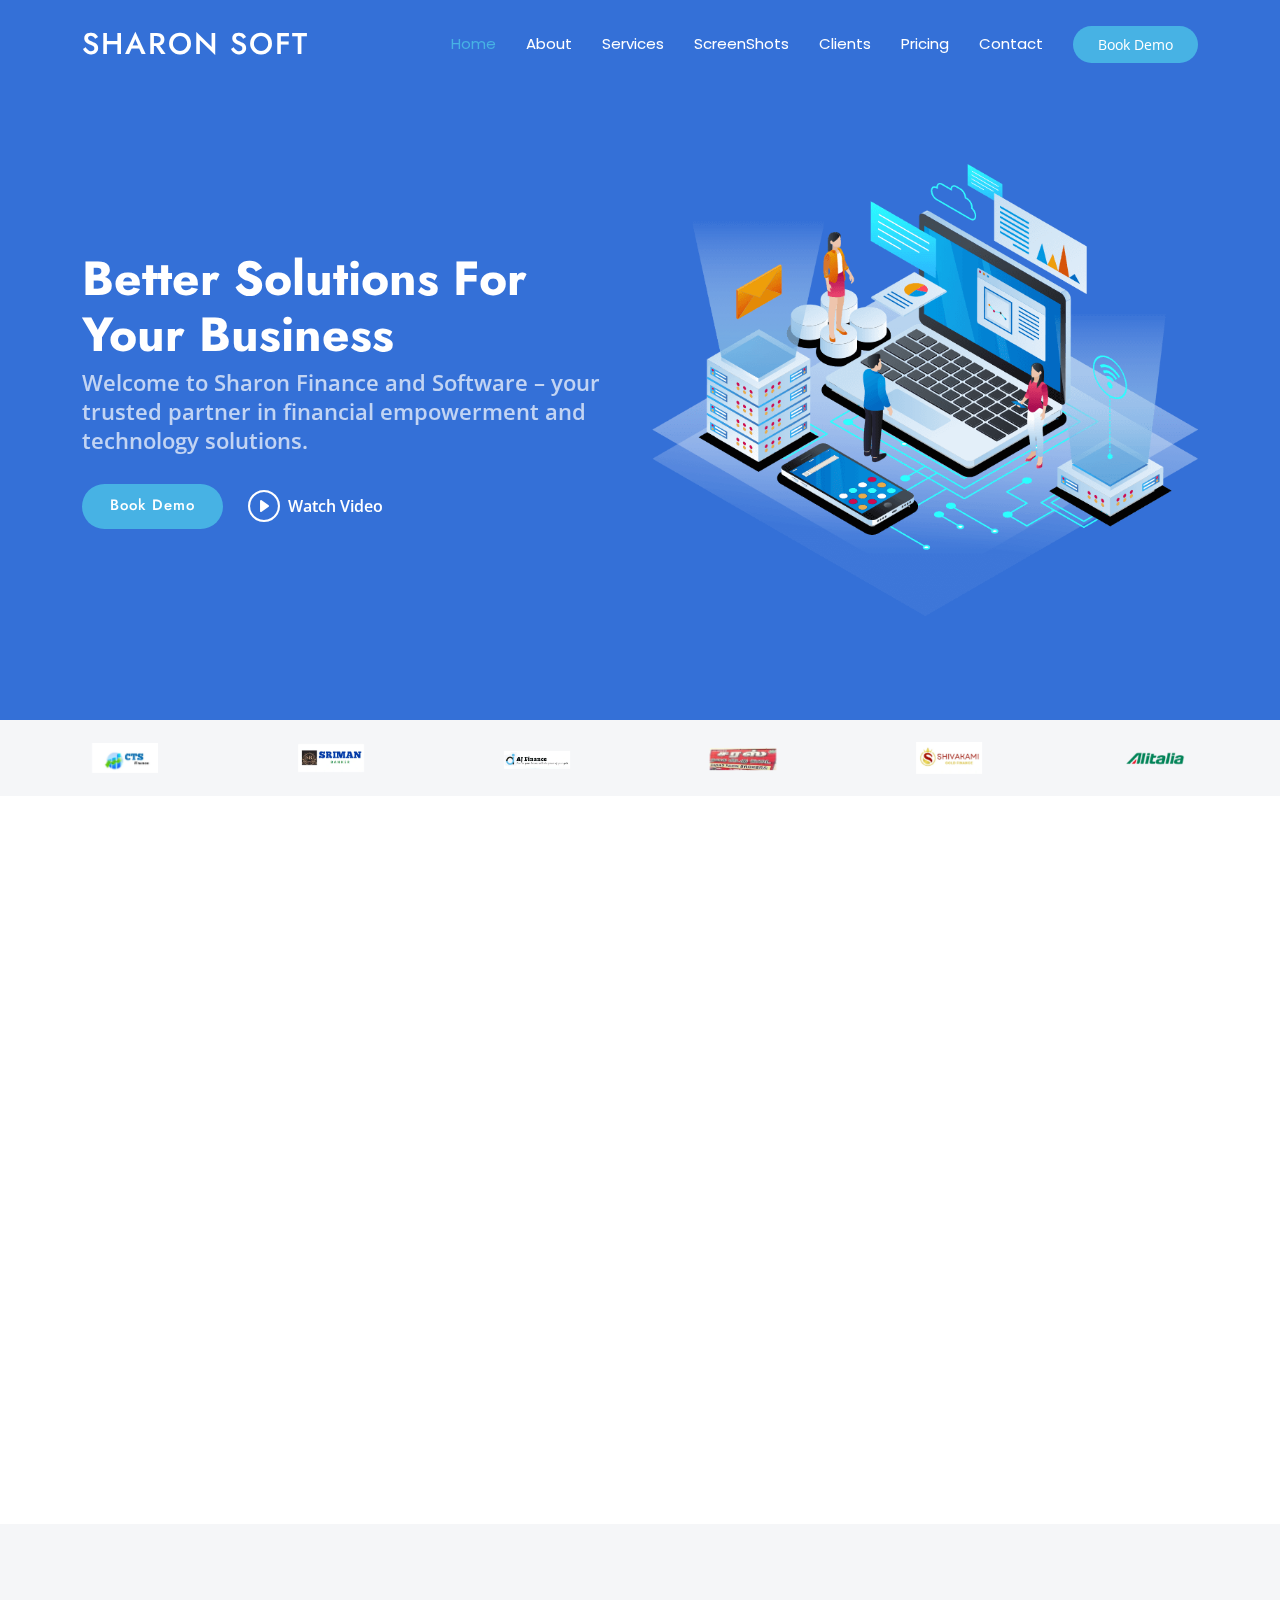
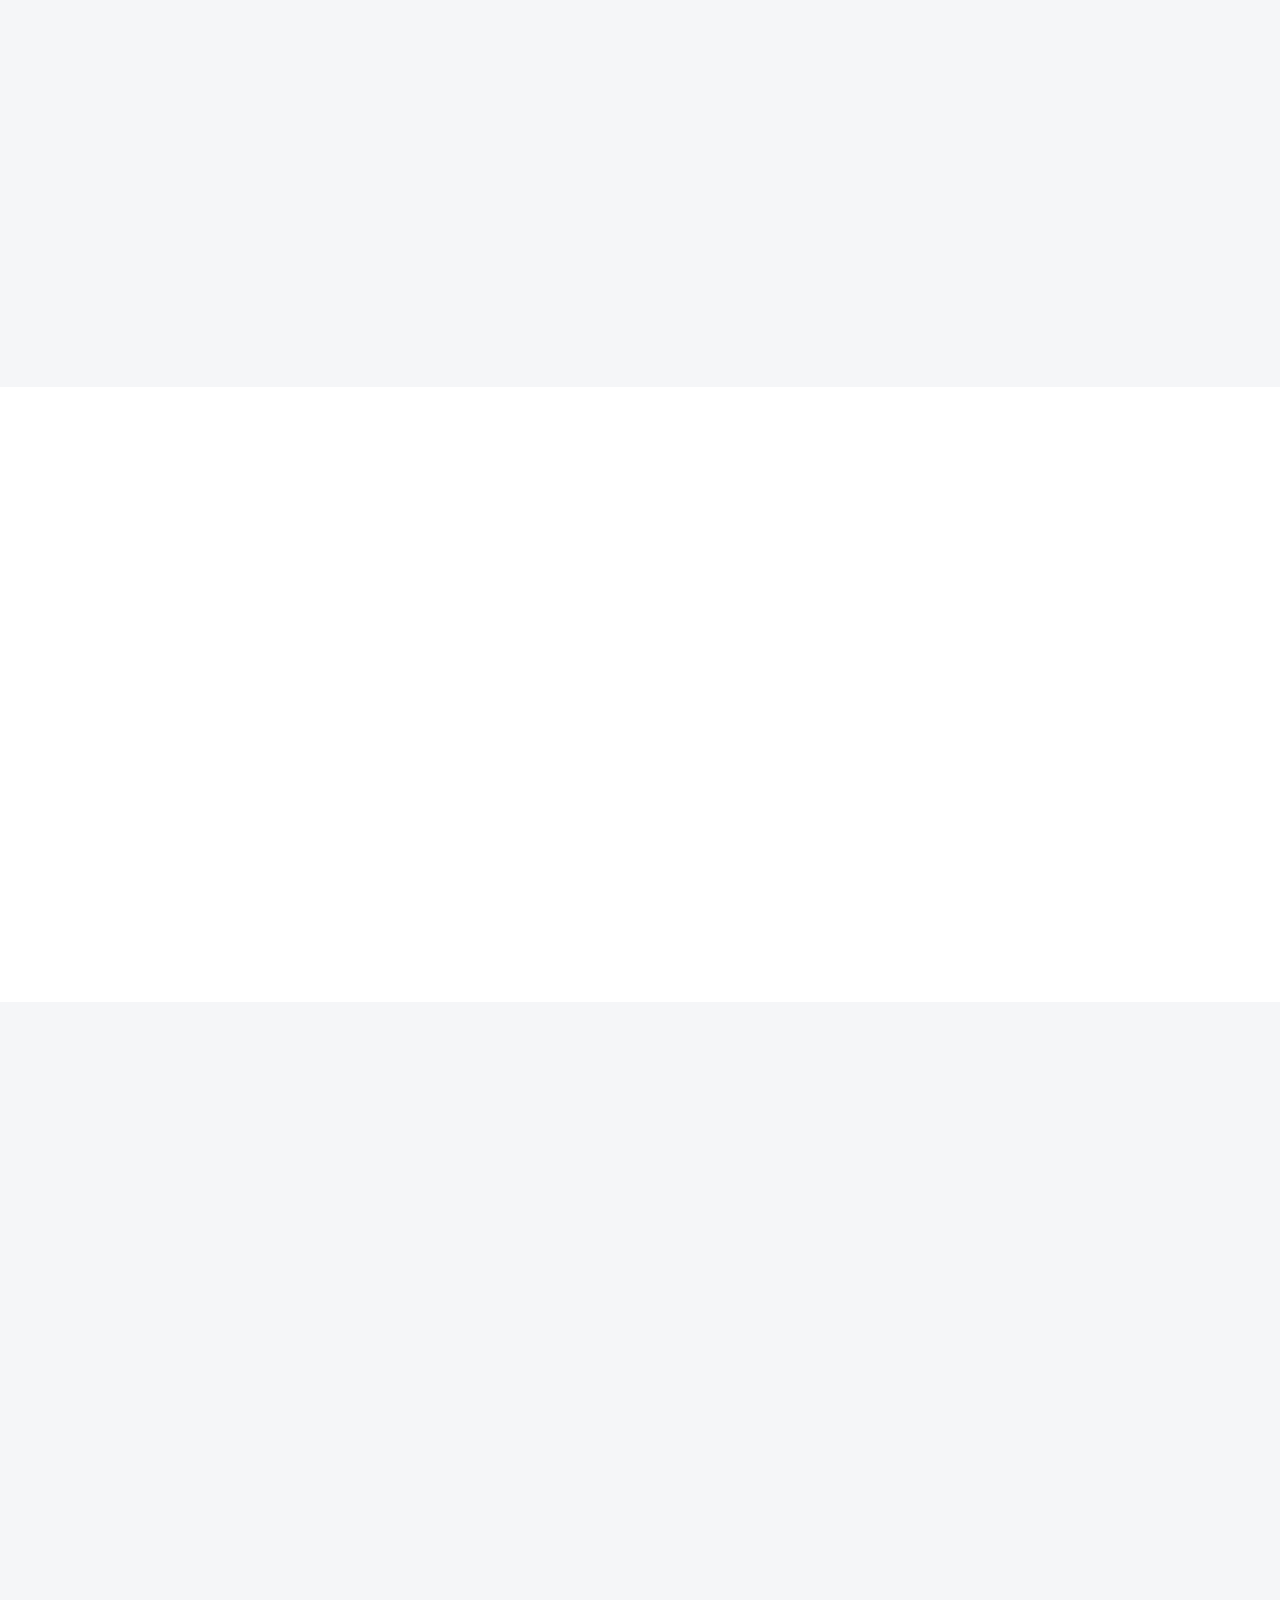
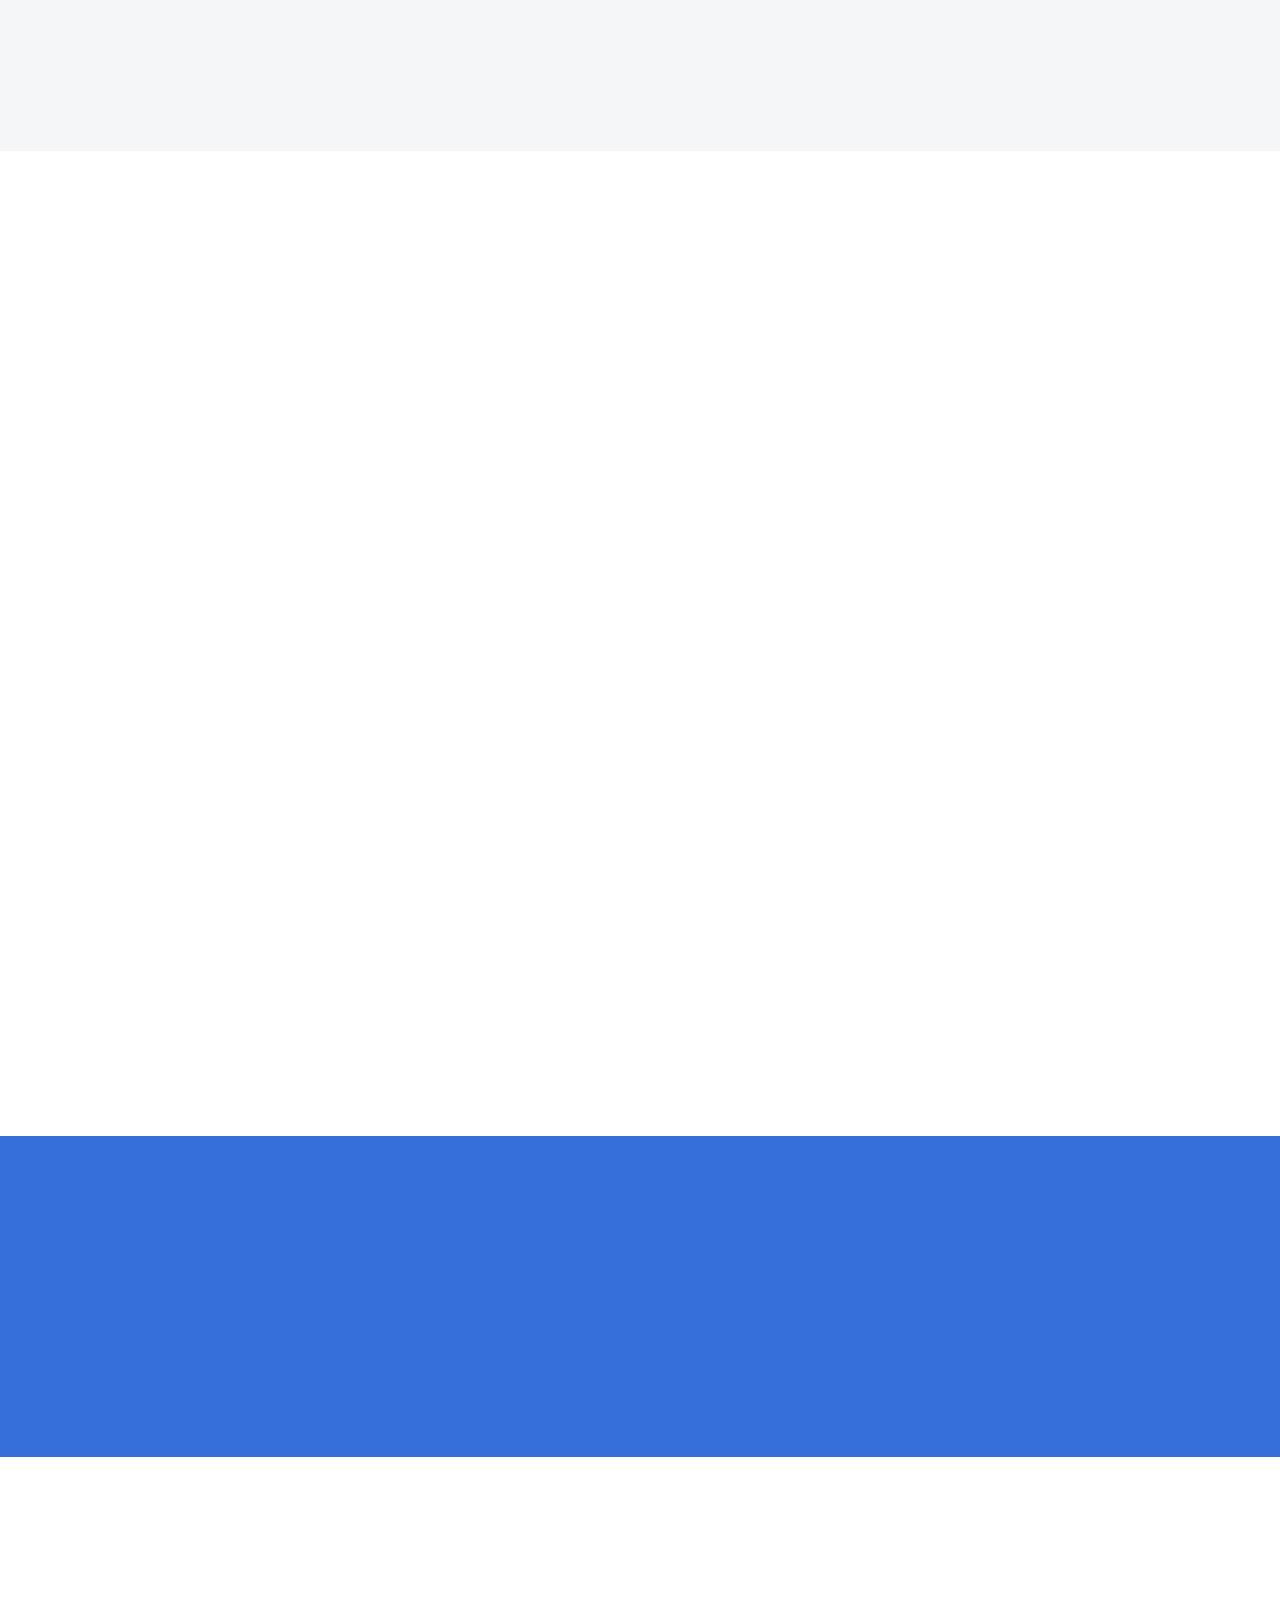
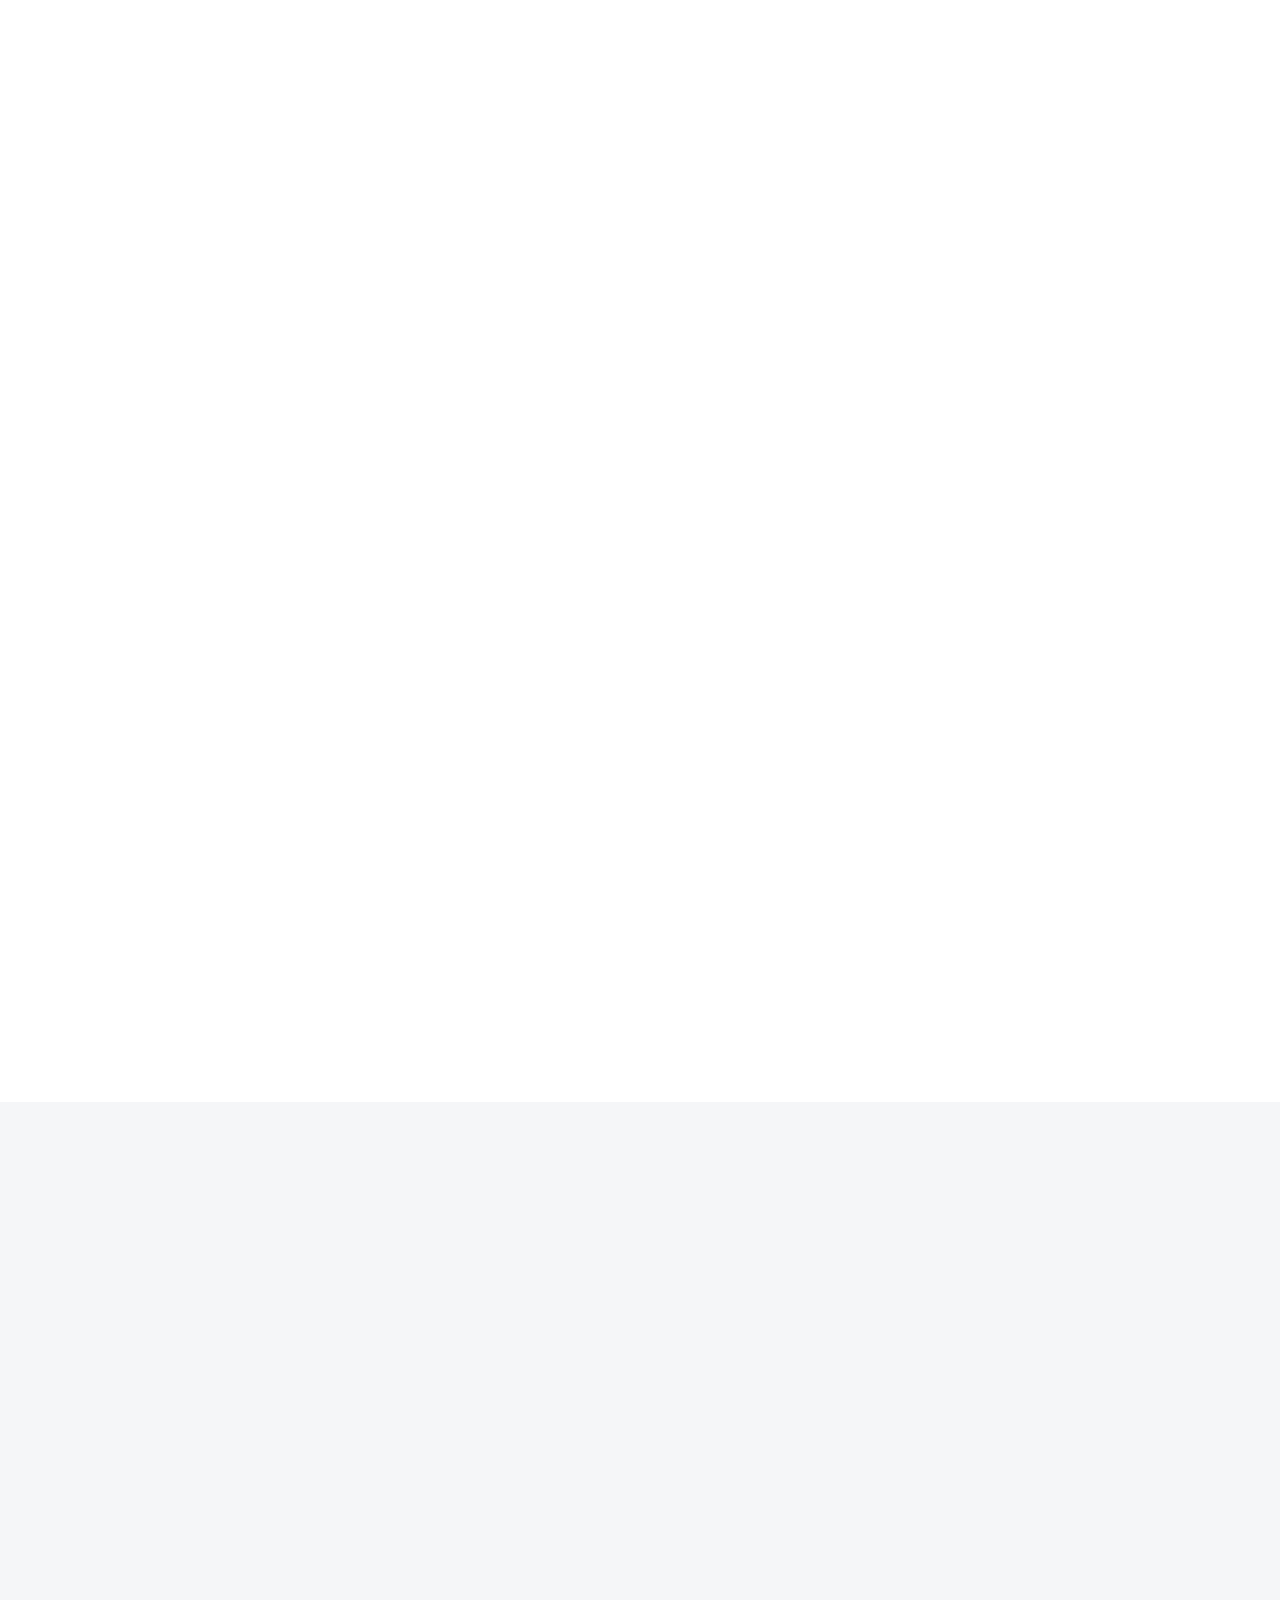
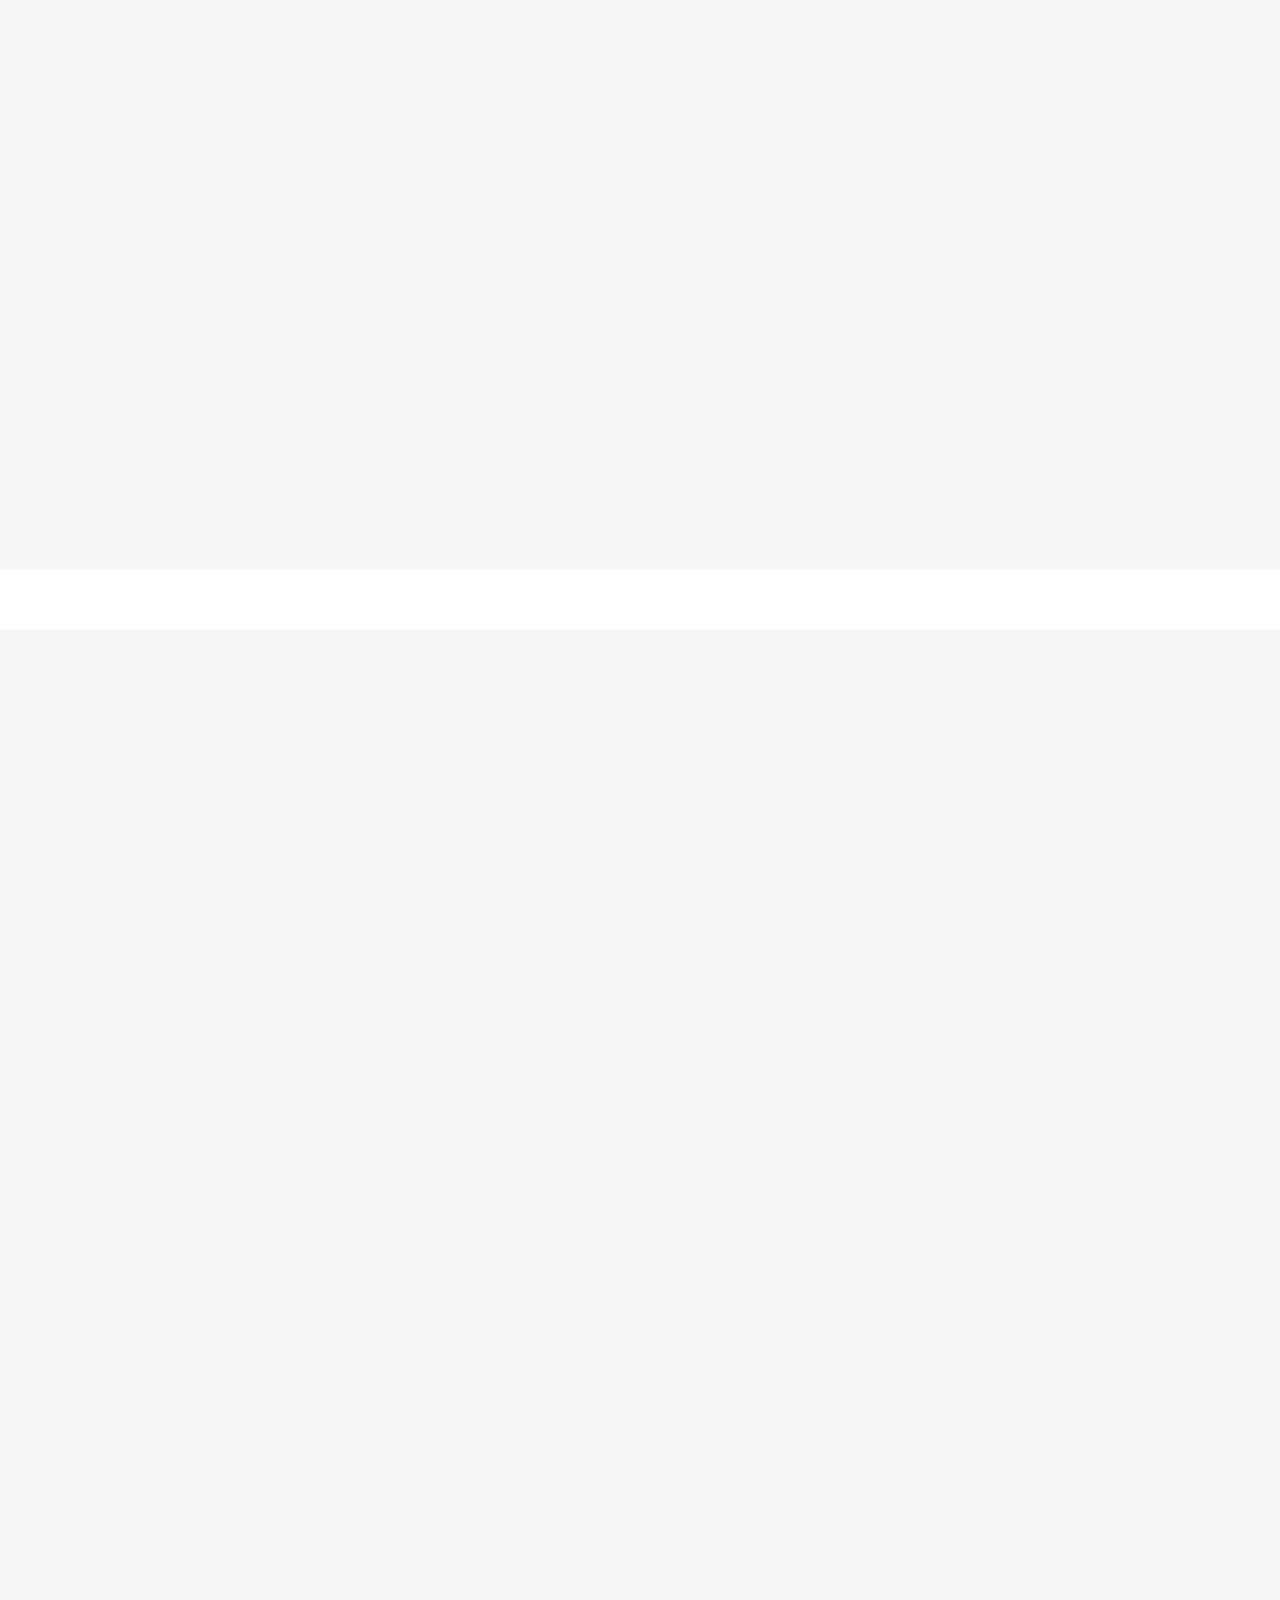
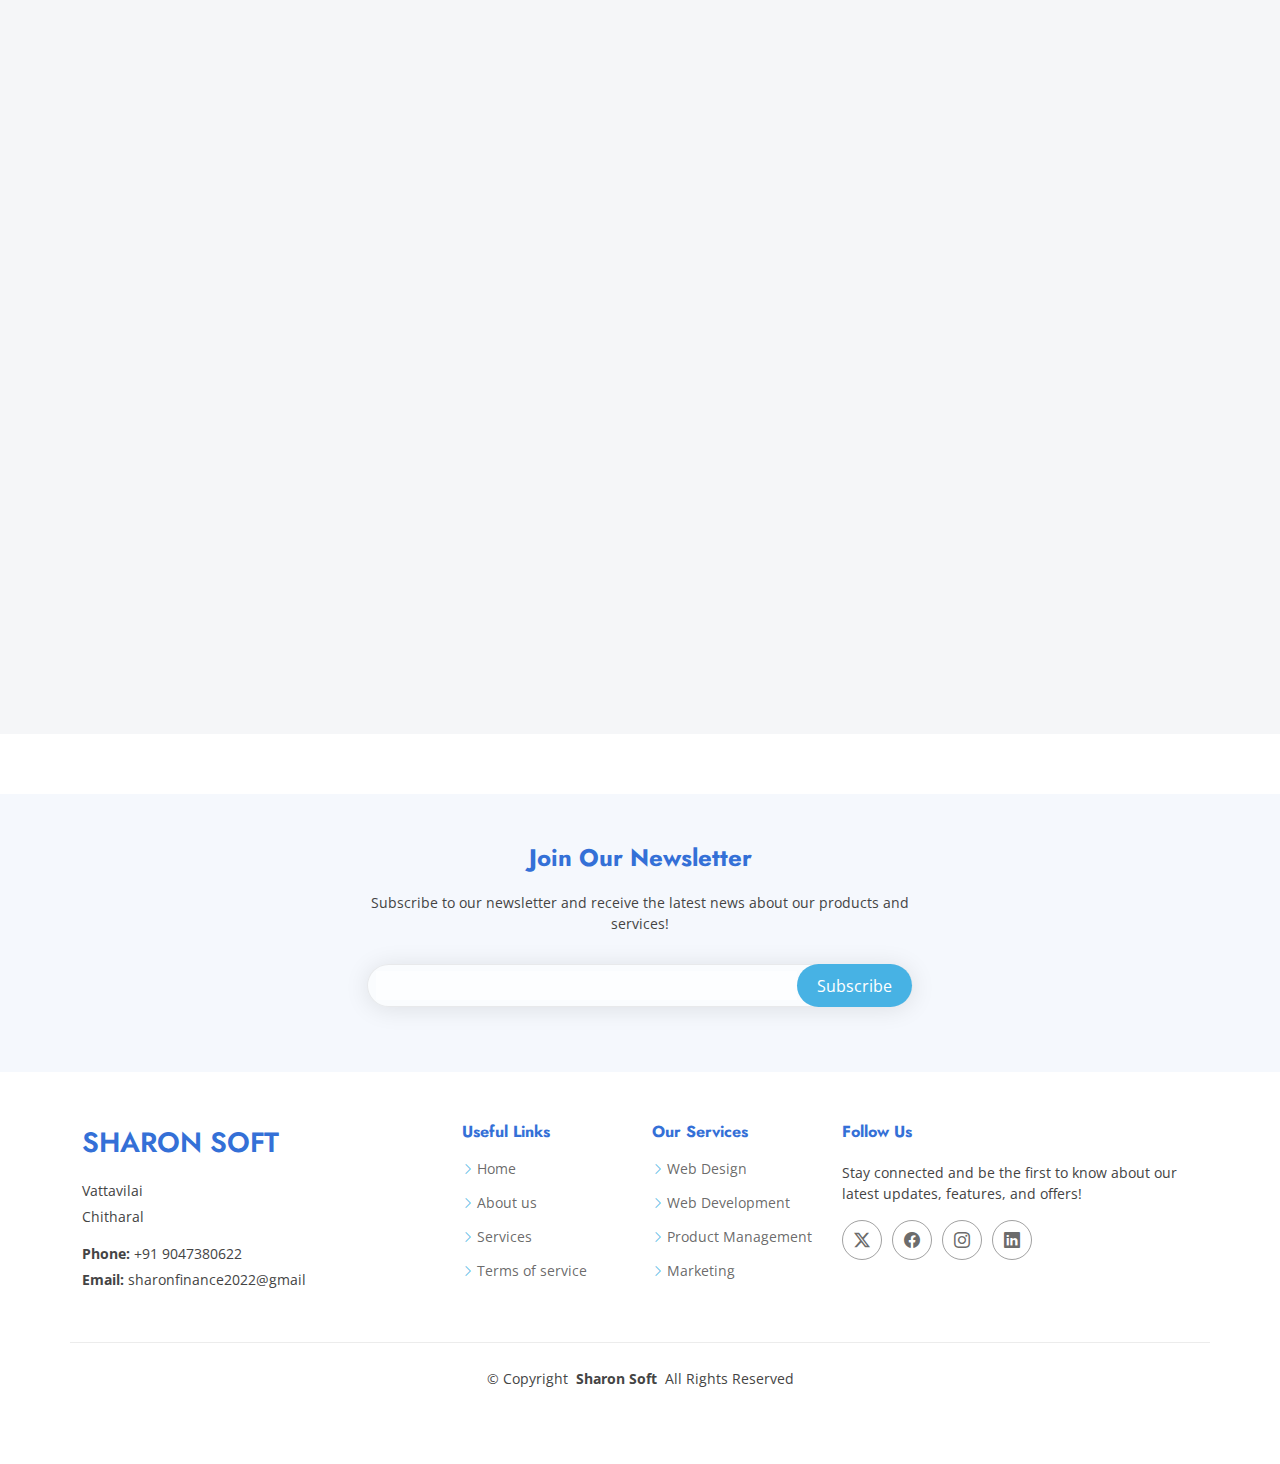
==== commit 69c05612: "revert changes" ====
--- a/index.html
+++ b/index.html
@@ -4,9 +4,9 @@
 <head>
   <meta charset="utf-8">
   <meta content="width=device-width, initial-scale=1.0" name="viewport">
-  <title>Index - Arsha Bootstrap Template</title>
-  <meta name="description" content="">
-  <meta name="keywords" content="">
+<title>Index - Sharon Gold Loan Software</title>
+<meta name="description" content="Sharon Gold Loan Software – Simplifying gold loan management with secure, efficient, and user-friendly solutions.">
+<meta name="keywords" content="Sharon Gold Loan Software, Gold Loan Software, Gold Loan Management, Sharon Finance, Loan Against Gold, Financial Software, Gold Loan System, Digital pawn Broking Software, Money Lending">
 
   <!-- Favicons -->
   <link href="assets/img/favicon.png" rel="icon">
@@ -34,6 +34,8 @@
   * Author: BootstrapMade.com
   * License: https://bootstrapmade.com/license/
   ======================================================== -->
+  
+ 
 </head>
 
 <body class="index-page">
@@ -44,7 +46,7 @@
       <a href="index.html" class="logo d-flex align-items-center me-auto">
         <!-- Uncomment the line below if you also wish to use an image logo -->
         <!-- <img src="assets/img/logo.webp" alt=""> -->
-        <h1 class="sitename">Arsha</h1>
+        <h1 class="sitename">Sharon Soft</h1>
       </a>
 
       <nav id="navmenu" class="navmenu">
@@ -52,11 +54,11 @@
           <li><a href="#hero" class="active">Home</a></li>
           <li><a href="#about">About</a></li>
           <li><a href="#services">Services</a></li>
-          <li><a href="#portfolio">Portfolio</a></li>
-          <li><a href="#team">Team</a></li>
+          <li><a href="#portfolio">ScreenShots</a></li>
+          <li><a href="#team">Clients</a></li>
           <li><a href="#pricing">Pricing</a></li>
-          <li><a href="blog.html">Blog</a></li>
-          <li class="dropdown"><a href="#"><span>Dropdown</span> <i class="bi bi-chevron-down toggle-dropdown"></i></a>
+        <!--  <li><a href="blog.html">Blog</a></li>
+           <li class="dropdown"><a href="#"><span>Dropdown</span> <i class="bi bi-chevron-down toggle-dropdown"></i></a>
             <ul>
               <li><a href="#">Dropdown 1</a></li>
               <li class="dropdown"><a href="#"><span>Deep Dropdown</span> <i class="bi bi-chevron-down toggle-dropdown"></i></a>
@@ -72,13 +74,13 @@
               <li><a href="#">Dropdown 3</a></li>
               <li><a href="#">Dropdown 4</a></li>
             </ul>
-          </li>
+          </li>-->
           <li><a href="#contact">Contact</a></li>
         </ul>
         <i class="mobile-nav-toggle d-xl-none bi bi-list"></i>
       </nav>
 
-      <a class="btn-getstarted" href="#about">Get Started</a>
+      <a class="btn-getstarted" href="#about">Book Demo</a>
 
     </div>
   </header>
@@ -92,10 +94,14 @@
         <div class="row gy-4">
           <div class="col-lg-6 order-2 order-lg-1 d-flex flex-column justify-content-center" data-aos="zoom-out">
             <h1>Better Solutions For Your Business</h1>
-            <p>We are team of talented designers making websites with Bootstrap</p>
+            <p>Welcome to Sharon Finance and Software – your trusted partner in financial empowerment and technology solutions.</p>
             <div class="d-flex">
-              <a href="#about" class="btn-get-started">Get Started</a>
-              <a href="https://www.youtube.com/watch?v=Y7f98aduVJ8" class="glightbox btn-watch-video d-flex align-items-center"><i class="bi bi-play-circle"></i><span>Watch Video</span></a>
+              <a href="#about" class="btn-get-started">Book Demo</a>
+			 <!-- <a href="assets/img/video/GoldloanSoftware.mp4" class="glightbox btn-watch-video d-flex align-items-center" data-type="video" data-source="local">  <i class="bi bi-play-circle"></i><span>Watch Video</span></a>-->
+ <a href="https://www.youtube.com/watch?v=diINa2yLZMI" target="_blank" rel="noopener" class="btn-watch-video d-flex align-items-center">  
+  <i class="bi bi-play-circle"></i><span>Watch Video</span>
+</a>
+         
             </div>
           </div>
           <div class="col-lg-6 order-1 order-lg-2 hero-img" data-aos="zoom-out" data-aos-delay="200">
@@ -104,8 +110,7 @@
         </div>
       </div>
 
-    </section><!-- /Hero Section -->
-
+    </section>  
     <!-- Clients Section -->
     <section id="clients" class="clients section light-background">
 
@@ -149,28 +154,29 @@
               }
             }
           </script>
-          <div class="swiper-wrapper align-items-center">
+         <div class="swiper-wrapper align-items-center">
             <div class="swiper-slide"><img src="assets/img/clients/clients-1.webp" class="img-fluid" alt=""></div>
             <div class="swiper-slide"><img src="assets/img/clients/clients-2.webp" class="img-fluid" alt=""></div>
-            <div class="swiper-slide"><img src="assets/img/clients/clients-3.webp" class="img-fluid" alt=""></div>
+           <!-- <div class="swiper-slide"><img src="assets/img/clients/clients-3.webp" class="img-fluid" alt=""></div>-->
+             <div class="swiper-slide"><img src="assets/img/clients/clients-4.webp" class="img-fluid" alt=""></div>
+            <div class="swiper-slide"><img src="assets/img/clients/clients-5.webp" class="img-fluid" alt=""></div>
+            <div class="swiper-slide"><img src="assets/img/clients/clients-7.webp" class="img-fluid" alt=""></div>
+            <div class="swiper-slide"><img src="assets/img/clients/clients-6.webp" class="img-fluid" alt=""></div>
             <div class="swiper-slide"><img src="assets/img/clients/clients-4.webp" class="img-fluid" alt=""></div>
-            <div class="swiper-slide"><img src="assets/img/clients/clients-5.webp" class="img-fluid" alt=""></div>
-            <div class="swiper-slide"><img src="assets/img/clients/clients-6.webp" class="img-fluid" alt=""></div>
-            <div class="swiper-slide"><img src="assets/img/clients/clients-7.webp" class="img-fluid" alt=""></div>
-            <div class="swiper-slide"><img src="assets/img/clients/clients-8.webp" class="img-fluid" alt=""></div>
-          </div>
-        </div>
-
-      </div>
-
-    </section><!-- /Clients Section -->
-
+          </div> 
+        </div>
+
+      </div>
+
+    </section>  
+
+    <!-- About Section -->
     <section id="about" class="about section">
 
-      
+      <!-- Section Title -->
       <div class="container section-title" data-aos="fade-up">
         <h2>About Us</h2>
-      </div> 
+      </div><!-- End Section Title -->
 
       <div class="container">
 
@@ -214,12 +220,11 @@
 
       </div>
 
-    </section>
+    </section><!-- /About Section -->
 
     <!-- Why Us Section -->
     <section id="why-us" class="section why-us light-background" data-builder="section">
 
-     
       <div class="container-fluid">
 
         <div class="row gy-4">
@@ -389,16 +394,15 @@
 
       </div>
 
-    </section><!-- /Services Section -->
-
-    <!-- Work Process Section -->
+    </section><!-- /Services Section 
+
+    <!-- Work Process Section-->
     <section id="work-process" class="work-process section">
 
-      <!-- Section Title -->
+      
       <div class="container section-title" data-aos="fade-up">
-        <h2>Work Process</h2>
-        <p> </p>
-      </div><!-- End Section Title -->
+        <h2>Work Process</h2> 
+      </div> 
 
       <div class="container" data-aos="fade-up" data-aos-delay="100">
 
@@ -413,7 +417,7 @@
                 <div class="steps-number">01</div>
                 <h3>Research &amp; Analysis</h3>
                 <p>At Sharon Finance and Software, we believe that innovation begins with insight. Our team continuously conducts in-depth research and analysis to understand the evolving needs of customers and businesses in the finance and software sectors..</p>
-                 <div class="steps-features">
+                <div class="steps-features">
                   <div class="feature-item">
                     <i class="bi bi-check-circle"></i>
                     <span>Market Research</span>
@@ -422,13 +426,13 @@
                     <i class="bi bi-check-circle"></i>
                     <span>Data Analysis</span>
                   </div>
-                  <div class="feature-item">
+               <!--   <div class="feature-item">
                     <i class="bi bi-check-circle"></i>
                     <span>User Feedback</span>
-                  </div>
-                </div>
-              </div>
-            </div><!-- End Steps Item -->
+                  </div>-->
+                </div>
+              </div>
+            </div> 
           </div>
 
           <div class="col-lg-4" data-aos="fade-up" data-aos-delay="300">
@@ -438,24 +442,24 @@
               </div>
               <div class="steps-content">
                 <div class="steps-number">02</div>
-               <h3>Design &amp; Planning</h3>
+                <h3>Design &amp; Planning</h3>
                 <p>At Sharon Finance and Software, every product we create begins with a strong foundation of thoughtful design and strategic planning. We work closely with clients to understand their unique needs and translate them into practical, user-friendly solutions.</p>
-                  <div class="steps-features">
+                <div class="steps-features">
                   <div class="feature-item">
                     <i class="bi bi-check-circle"></i>
-                    <span>Wireframing</span>
+                    <span>Detailed requirement gathering and client consultation</span>
                   </div>
                   <div class="feature-item">
                     <i class="bi bi-check-circle"></i>
-                    <span>UI/UX Design</span>
+                    <span>UI/UX design focused on simplicity and ease of use</span>
                   </div>
                   <div class="feature-item">
                     <i class="bi bi-check-circle"></i>
-                    <span>Prototyping</span>
+                    <span>Scalable software architecture to support future growth</span>
                   </div>
                 </div>
               </div>
-            </div><!-- End Steps Item -->
+            </div> 
           </div>
 
           <div class="col-lg-4" data-aos="fade-up" data-aos-delay="400">
@@ -465,7 +469,7 @@
               </div>
               <div class="steps-content">
                 <div class="steps-number">03</div>
-               <h3>Development &amp; Launch</h3>
+                <h3>Development &amp; Launch</h3>
                 <p>At Sharon Finance and Software, we turn great ideas into powerful, working solutions through a structured development and launch process. From initial coding to final rollout, we focus on building secure, high-performance software tailored to your business needs..</p>
                 <div class="steps-features">
                   <div class="feature-item">
@@ -481,15 +485,14 @@
                     <span>Deployment</span>
                   </div>
                 </div>
-              </div>
-            </div><!-- End Steps Item -->
-          </div>
-
-        </div>
-
-      </div>
-
-    </section><!-- /Work Process Section -->
+              </div> 
+          </div>
+
+        </div>
+
+      </div>
+
+    </section> 
 
     <!-- Call To Action Section -->
     <section id="call-to-action" class="call-to-action section dark-background">
@@ -501,7 +504,9 @@
         <div class="row" data-aos="zoom-in" data-aos-delay="100">
           <div class="col-xl-9 text-center text-xl-start">
             <h3>Call To Action</h3>
-            <p>Ready to Simplify Your Business? Try Our Smart Software Now!</p>
+            <p>Ready to Simplify Your Business? Try Our Smart Software Now!
+
+</p>
           </div>
           <div class="col-xl-3 cta-btn-container text-center">
             <a class="cta-btn align-middle" href="#">Call To Action</a>
@@ -512,135 +517,137 @@
 
     </section><!-- /Call To Action Section -->
 
-    <!-- Portfolio Section -->
+   
     <section id="portfolio" class="portfolio section">
 
-      <!-- Section Title -->
+      
       <div class="container section-title" data-aos="fade-up">
-        <h2>Portfolio</h2>
+        <h2>Screentshots</h2>
         <p>Get a glimpse of how our software works with real-time screenshots from our powerful applications. Whether you're using our Gold Loan Software, you'll experience a clean, user-friendly interface designed to simplify your workflow and save time.
-   believe that simplicity meets performance – and our screenshots prove it</p>
-      </div><!-- End Section Title -->
+   believe that simplicity meets performance – and our screenshots prove it.</p>
+      </div> 
 
       <div class="container">
 
         <div class="isotope-layout" data-default-filter="*" data-layout="masonry" data-sort="original-order">
 
-       <!--    <ul class="portfolio-filters isotope-filters" data-aos="fade-up" data-aos-delay="100">
-            <li data-filter="*" class="filter-active">All</li>
-            <li data-filter=".filter-app">App</li>
-            <li data-filter=".filter-product">Card</li>
-            <li data-filter=".filter-branding">Web</li>
-          </ul>  -->
+       
 
           <div class="row gy-4 isotope-container" data-aos="fade-up" data-aos-delay="200">
 
             <div class="col-lg-4 col-md-6 portfolio-item isotope-item filter-app">
-              <img src="assets/img/portfolio/portfolio-portrait-1.webp" class="img-fluid" alt="">
+              <img src="assets/img/portfolio/admnindashboard.png" class="img-fluid" alt="">
               <div class="portfolio-info">
-                <h4>App 1</h4>
-                <p>Lorem ipsum, dolor sit</p>
-                <a href="assets/img/portfolio/portfolio-portrait-1.webp" title="App 1" data-gallery="portfolio-gallery-app" class="glightbox preview-link"><i class="bi bi-zoom-in"></i></a>
-                <a href="portfolio-details.html" title="More Details" class="details-link"><i class="bi bi-link-45deg"></i></a>
-              </div>
-            </div><!-- End Portfolio Item -->
+                <h4>Admin Dashboard</h4>
+                <p>Gain complete financial insights with a monthly transaction chart</p>
+                <a href="assets/img/portfolio/admnindashboard.png" title="App 1" data-gallery="portfolio-gallery-app" class="glightbox preview-link"><i class="bi bi-zoom-in"></i></a>
+                <a title="More Details" class="details-link"><i class="bi bi-link-45deg"></i></a>
+              </div>
+            </div> 
 
             <div class="col-lg-4 col-md-6 portfolio-item isotope-item filter-product">
-              <img src="assets/img/portfolio/portfolio-1.webp" class="img-fluid" alt="">
+              <img src="assets/img/portfolio/admindashboard1.png" class="img-fluid" alt="">
               <div class="portfolio-info">
-                <h4>Product 1</h4>
-                <p>Lorem ipsum, dolor sit</p>
-                <a href="assets/img/portfolio/portfolio-1.webp" title="Product 1" data-gallery="portfolio-gallery-product" class="glightbox preview-link"><i class="bi bi-zoom-in"></i></a>
-                <a href="portfolio-details.html" title="More Details" class="details-link"><i class="bi bi-link-45deg"></i></a>
-              </div>
-            </div><!-- End Portfolio Item -->
+                <h4>Admin Dashboard</h4>
+                <p>Track the number of customers and depositors, along with loan reports, income, and expense charts for better
+decision-making
+</p>
+                <a href="assets/img/portfolio/admindashboard1.png" title="Product 1" data-gallery="portfolio-gallery-product" class="glightbox preview-link"><i class="bi bi-zoom-in"></i></a>
+                <a  title="More Details" class="details-link"><i class="bi bi-link-45deg"></i></a>
+              </div>
+            </div> 
 
             <div class="col-lg-4 col-md-6 portfolio-item isotope-item filter-branding">
-              <img src="assets/img/portfolio/portfolio-3.webp" class="img-fluid" alt="">
+              <img src="assets/img/portfolio/userdashboard.png" class="img-fluid" alt="">
               <div class="portfolio-info">
-                <h4>Branding 1</h4>
-                <p>Lorem ipsum, dolor sit</p>
-                <a href="assets/img/portfolio/portfolio-3.webp" title="Branding 1" data-gallery="portfolio-gallery-branding" class="glightbox preview-link"><i class="bi bi-zoom-in"></i></a>
-                <a href="portfolio-details.html" title="More Details" class="details-link"><i class="bi bi-link-45deg"></i></a>
-              </div>
-            </div><!-- End Portfolio Item -->
+                <h4>User Dashboard</h4>
+                <p>Stay updated with real-time gold rates provided by the company and track loans
+that exceed the current amount
+</p>
+                <a href="assets/img/portfolio/userdashboard.png" title="Branding 1" data-gallery="portfolio-gallery-branding" class="glightbox preview-link"><i class="bi bi-zoom-in"></i></a>
+                <a   title="More Details" class="details-link"><i class="bi bi-link-45deg"></i></a>
+              </div>
+            </div> 
 
             <div class="col-lg-4 col-md-6 portfolio-item isotope-item filter-app">
-              <img src="assets/img/portfolio/portfolio-4.webp" class="img-fluid" alt="">
+              <img src="assets/img/portfolio/rolemen.png" class="img-fluid" alt="">
               <div class="portfolio-info">
-                <h4>App 2</h4>
-                <p>Lorem ipsum, dolor sit</p>
-                <a href="assets/img/portfolio/portfolio-4.webp" title="App 2" data-gallery="portfolio-gallery-app" class="glightbox preview-link"><i class="bi bi-zoom-in"></i></a>
-                <a href="portfolio-details.html" title="More Details" class="details-link"><i class="bi bi-link-45deg"></i></a>
-              </div>
-            </div><!-- End Portfolio Item -->
+                <h4>Assing Role and Set Previllege</h4>
+                <p>Manage essential company details effortlessly, including Finance Year, Branch
+Entry, and User Details,Role setting ensuring smooth operations and organization.
+</p>
+                <a href="assets/img/portfolio/rolemen.png" title="App 2" data-gallery="portfolio-gallery-app" class="glightbox preview-link"><i class="bi bi-zoom-in"></i></a>
+                <a   title="More Details" class="details-link"><i class="bi bi-link-45deg"></i></a>
+              </div>
+            </div> 
 
             <div class="col-lg-4 col-md-6 portfolio-item isotope-item filter-product">
-              <img src="assets/img/portfolio/portfolio-portrait-2.webp" class="img-fluid" alt="">
+              <img src="assets/img/portfolio/customer_details.png" class="img-fluid" alt="">
               <div class="portfolio-info">
-                <h4>Product 2</h4>
-                <p>Lorem ipsum, dolor sit</p>
-                <a href="assets/img/portfolio/portfolio-portrait-2.webp" title="Product 2" data-gallery="portfolio-gallery-product" class="glightbox preview-link"><i class="bi bi-zoom-in"></i></a>
-                <a href="portfolio-details.html" title="More Details" class="details-link"><i class="bi bi-link-45deg"></i></a>
-              </div>
-            </div><!-- End Portfolio Item -->
+                <h4>Customer Details</h4>
+                <p>Effortlessly manage and track customer details</p>
+                <a href="assets/img/portfolio/customer_details.webp" title="Product 2" data-gallery="portfolio-gallery-product" class="glightbox preview-link"><i class="bi bi-zoom-in"></i></a>
+                <a   title="More Details" class="details-link"><i class="bi bi-link-45deg"></i></a>
+              </div>
+            </div> 
 
             <div class="col-lg-4 col-md-6 portfolio-item isotope-item filter-branding">
-              <img src="assets/img/portfolio/portfolio-portrait-3.webp" class="img-fluid" alt="">
+              <img src="assets/img/portfolio/pledge.png" class="img-fluid" alt="">
               <div class="portfolio-info">
-                <h4>Branding 2</h4>
-                <p>Lorem ipsum, dolor sit</p>
-                <a href="assets/img/portfolio/portfolio-portrait-3.webp" title="Branding 2" data-gallery="portfolio-gallery-branding" class="glightbox preview-link"><i class="bi bi-zoom-in"></i></a>
-                <a href="portfolio-details.html" title="More Details" class="details-link"><i class="bi bi-link-45deg"></i></a>
-              </div>
-            </div><!-- End Portfolio Item -->
+                <h4>Pledge Receipt</h4>
+                <p>Generate essential Pledge documents</p>
+                <a href="assets/img/portfolio/pledge.png" title="Branding 2" data-gallery="portfolio-gallery-branding" class="glightbox preview-link"><i class="bi bi-zoom-in"></i></a>
+                <a  title="More Details" class="details-link"><i class="bi bi-link-45deg"></i></a>
+              </div>
+            </div> 
 
             <div class="col-lg-4 col-md-6 portfolio-item isotope-item filter-app">
-              <img src="assets/img/portfolio/portfolio-7.webp" class="img-fluid" alt="">
+              <img src="assets/img/portfolio/auction.png" class="img-fluid" alt="">
               <div class="portfolio-info">
-                <h4>App 3</h4>
-                <p>Lorem ipsum, dolor sit</p>
-                <a href="assets/img/portfolio/portfolio-7.webp" title="App 3" data-gallery="portfolio-gallery-app" class="glightbox preview-link"><i class="bi bi-zoom-in"></i></a>
-                <a href="portfolio-details.html" title="More Details" class="details-link"><i class="bi bi-link-45deg"></i></a>
-              </div>
-            </div><!-- End Portfolio Item -->
+                <h4>Auction Notice</h4>
+                <p>Generate Auction Notice</p>
+                <a href="assets/img/portfolio/auction.png" title="App 3" data-gallery="portfolio-gallery-app" class="glightbox preview-link"><i class="bi bi-zoom-in"></i></a>
+                <a   title="More Details" class="details-link"><i class="bi bi-link-45deg"></i></a>
+              </div>
+            </div> 
 
             <div class="col-lg-4 col-md-6 portfolio-item isotope-item filter-product">
-              <img src="assets/img/portfolio/portfolio-8.webp" class="img-fluid" alt="">
+              <img src="assets/img/portfolio/partpayment.png" class="img-fluid" alt="">
               <div class="portfolio-info">
-                <h4>Product 3</h4>
-                <p>Lorem ipsum, dolor sit</p>
-                <a href="assets/img/portfolio/portfolio-8.webp" title="Product 3" data-gallery="portfolio-gallery-product" class="glightbox preview-link"><i class="bi bi-zoom-in"></i></a>
-                <a href="portfolio-details.html" title="More Details" class="details-link"><i class="bi bi-link-45deg"></i></a>
-              </div>
-            </div><!-- End Portfolio Item -->
+                <h4>Part Payment</h4>
+                <p>Part Payment and Interest Calculation</p>
+                <a href="assets/img/portfolio/partpayment.png" title="Product 3" data-gallery="portfolio-gallery-product" class="glightbox preview-link"><i class="bi bi-zoom-in"></i></a>
+                <a  title="More Details" class="details-link"><i class="bi bi-link-45deg"></i></a>
+              </div>
+            </div> 
 
             <div class="col-lg-4 col-md-6 portfolio-item isotope-item filter-branding">
-              <img src="assets/img/portfolio/portfolio-9.webp" class="img-fluid" alt="">
+              <img src="assets/img/portfolio/avala.png" class="img-fluid" alt="">
               <div class="portfolio-info">
-                <h4>Branding 3</h4>
-                <p>Lorem ipsum, dolor sit</p>
-                <a href="assets/img/portfolio/portfolio-9.webp" title="Branding 2" data-gallery="portfolio-gallery-branding" class="glightbox preview-link"><i class="bi bi-zoom-in"></i></a>
-                <a href="portfolio-details.html" title="More Details" class="details-link"><i class="bi bi-link-45deg"></i></a>
-              </div>
-            </div><!-- End Portfolio Item -->
-
-          </div><!-- End Portfolio Container -->
-
-        </div>
-
-      </div>
-
-    </section><!-- /Portfolio Section -->
+                <h4>Repledge Loan</h4>
+                <p>Verifgy jewelry availability, review interest
+details for loans from other banks, and track refinancing 
+</p>
+                <a href="assets/img/portfolio/avala.png" title="Branding 2" data-gallery="portfolio-gallery-branding" class="glightbox preview-link"><i class="bi bi-zoom-in"></i></a>
+                <a   title="More Details" class="details-link"><i class="bi bi-link-45deg"></i></a>
+              </div>
+            </div> 
+
+          </div> 
+        </div>
+
+      </div>  
+
+
+    </section>   
 
     <!-- Team Section -->
     <section id="team" class="team section">
-
-      <!-- Section Title -->
+ 
       <div class="container section-title" data-aos="fade-up">
-        <h2>Team</h2>
-        <p>Necessitatibus eius consequatur ex aliquid fuga eum quidem sint consectetur velit</p>
-      </div><!-- End Section Title -->
+        <h2>Clients</h2>
+        <p> Our clients are at the heart of everything we do. We proudly serve a diverse range of businesses and individuals across the financial and service sectors.</p>
+      </div> 
 
       <div class="container">
 
@@ -650,9 +657,9 @@
             <div class="team-member d-flex align-items-start">
               <div class="pic"><img src="assets/img/person/person-m-7.webp" class="img-fluid" alt=""></div>
               <div class="member-info">
-                <h4>Walter White</h4>
-                <span>Chief Executive Officer</span>
-                <p>Explicabo voluptatem mollitia et repellat qui dolorum quasi</p>
+                <h4>SHIVAKAMI GOLD FINANCE</h4>
+                <span>Rajkumar VSN</span>
+                <p>1/1 MP Thottam,Chinnabommanayakan Palayam Pirivu, Tirupur -641603</p>
                 <div class="social">
                   <a href=""><i class="bi bi-twitter-x"></i></a>
                   <a href=""><i class="bi bi-facebook"></i></a>
@@ -661,15 +668,15 @@
                 </div>
               </div>
             </div>
-          </div><!-- End Team Member -->
+          </div> 
 
           <div class="col-lg-6" data-aos="fade-up" data-aos-delay="200">
             <div class="team-member d-flex align-items-start">
               <div class="pic"><img src="assets/img/person/person-f-8.webp" class="img-fluid" alt=""></div>
               <div class="member-info">
-                <h4>Sarah Jhonson</h4>
-                <span>Product Manager</span>
-                <p>Aut maiores voluptates amet et quis praesentium qui senda para</p>
+                <h4>CTS FINANCE</h4>
+                <span>Livish</span>
+                <p>Panavilai,Thuckalay-629175</p>
                 <div class="social">
                   <a href=""><i class="bi bi-twitter-x"></i></a>
                   <a href=""><i class="bi bi-facebook"></i></a>
@@ -678,15 +685,16 @@
                 </div>
               </div>
             </div>
-          </div><!-- End Team Member -->
-
-          <div class="col-lg-6" data-aos="fade-up" data-aos-delay="300">
+          </div> 
+
+
+          <div class="col-lg-6" data-aos="fade-up" data-aos-delay="400">
             <div class="team-member d-flex align-items-start">
-              <div class="pic"><img src="assets/img/person/person-m-6.webp" class="img-fluid" alt=""></div>
+              <div class="pic"><img src="assets/img/person/person-f-4.webp" class="img-fluid" alt=""></div>
               <div class="member-info">
-                <h4>William Anderson</h4>
-                <span>CTO</span>
-                <p>Quisquam facilis cum velit laborum corrupti fuga rerum quia</p>
+                <h4>SRIMAN BANKER</h4>
+                <span>M.Pandimahadhevan</span>
+                <p>W2 manthamman Kovil Street,Chinnaovulapuram village, Theni district</p>
                 <div class="social">
                   <a href=""><i class="bi bi-twitter-x"></i></a>
                   <a href=""><i class="bi bi-facebook"></i></a>
@@ -695,15 +703,15 @@
                 </div>
               </div>
             </div>
-          </div><!-- End Team Member -->
-
-          <div class="col-lg-6" data-aos="fade-up" data-aos-delay="400">
+          </div> 
+
+          <div class="col-lg-6" data-aos="fade-up" data-aos-delay="300">
             <div class="team-member d-flex align-items-start">
-              <div class="pic"><img src="assets/img/person/person-f-4.webp" class="img-fluid" alt=""></div>
+              <div class="pic"><img src="assets/img/person/person-m-6.webp" class="img-fluid" alt=""></div>
               <div class="member-info">
-                <h4>Amanda Jepson</h4>
-                <span>Accountant</span>
-                <p>Dolorum tempora officiis odit laborum officiis et et accusamus</p>
+                <h4>AJ FINANCE</h4>
+                <span>Antony</span>
+                <p>8/39,OPP. Krishnan Kovil,Pavithiyan Vilai,Parassala-695502</p>
                 <div class="social">
                   <a href=""><i class="bi bi-twitter-x"></i></a>
                   <a href=""><i class="bi bi-facebook"></i></a>
@@ -712,22 +720,21 @@
                 </div>
               </div>
             </div>
-          </div><!-- End Team Member -->
-
-        </div>
-
-      </div>
-
-    </section><!-- /Team Section -->
+          </div> 
+        </div>
+
+      </div>
+
+    </section>  
 
     <!-- Pricing Section -->
     <section id="pricing" class="pricing section light-background">
 
-      <!-- Section Title -->
+       
       <div class="container section-title" data-aos="fade-up">
         <h2>Pricing</h2>
-        <p>Necessitatibus eius consequatur ex aliquid fuga eum quidem sint consectetur velit</p>
-      </div><!-- End Section Title -->
+        <p>Choose a plan that fits your needs. Whether you're a small business or an established organization, we offer affordable and flexible pricing for all our software solutions.</p>
+      </div> 
 
       <div class="container">
 
@@ -735,63 +742,77 @@
 
           <div class="col-lg-4" data-aos="zoom-in" data-aos-delay="100">
             <div class="pricing-item">
-              <h3>Free Plan</h3>
-              <h4><sup>$</sup>0<span> / month</span></h4>
+              <h3>Basic Plan</h3>
+              <h4><sup>$</sup>12000 </h4>
               <ul>
-                <li><i class="bi bi-check"></i> <span>Quam adipiscing vitae proin</span></li>
-                <li><i class="bi bi-check"></i> <span>Nec feugiat nisl pretium</span></li>
-                <li><i class="bi bi-check"></i> <span>Nulla at volutpat diam uteera</span></li>
-                <li class="na"><i class="bi bi-x"></i> <span>Pharetra massa massa ultricies</span></li>
-                <li class="na"><i class="bi bi-x"></i> <span>Massa ultricies mi quis hendrerit</span></li>
+                <li><i class="bi bi-check"></i> <span>User Dashboard</span></li>				 
+                <li><i class="bi bi-check"></i> <span>Basic Setting</span></li>
+                <li><i class="bi bi-check"></i> <span>Pledge Module</span></li>
+               <li><i class="bi bi-check"></i><span> Pledge Statement</span></li>
+                <li class="na"><i class="bi bi-x"></i> <span>Receipt Details</span></li>
+				<li class="na"><i class="bi bi-x"></i> <span>Repledge Loan Details</span></li>				
+				 <li class="na"><i class="bi bi-x"></i> <span>Admin Dashboard</span></li>
+                <li class="na"><i class="bi bi-x"></i> <span>Manage Depositor Details</span></li>				
+                <li class="na"><i class="bi bi-x"></i> <span>Accounting Statement</span></li>
+                <li class="na"><i class="bi bi-x"></i> <span>Finance Statement</span></li>
+				
               </ul>
               <a href="#" class="buy-btn">Buy Now</a>
             </div>
-          </div><!-- End Pricing Item -->
+          </div> 
 
           <div class="col-lg-4" data-aos="zoom-in" data-aos-delay="200">
             <div class="pricing-item featured">
-              <h3>Business Plan</h3>
-              <h4><sup>$</sup>29<span> / month</span></h4>
-              <ul>
-                <li><i class="bi bi-check"></i> <span>Quam adipiscing vitae proin</span></li>
-                <li><i class="bi bi-check"></i> <span>Nec feugiat nisl pretium</span></li>
-                <li><i class="bi bi-check"></i> <span>Nulla at volutpat diam uteera</span></li>
-                <li><i class="bi bi-check"></i> <span>Pharetra massa massa ultricies</span></li>
-                <li><i class="bi bi-check"></i> <span>Massa ultricies mi quis hendrerit</span></li>
+              <h3>Statndard Plan</h3>
+              <h4><sup>$</sup>18000<span>  </span></h4>
+              <ul> <li><i class="bi bi-check"></i> <span>User Dashboard</span></li>	
+                <li><i class="bi bi-check"></i> <span>Basic Setting</span></li>
+                <li><i class="bi bi-check"></i> <span>Pledge Module</span></li>
+               <li><i class="bi bi-check"></i><span> Pledge Statement</span></li>
+                <li><i class="bi bi-check"></i> <span>Receipt Details</span></li>
+				<li><i class="bi bi-check"></i> <span>Repledge Loan Details</span></li>				
+				 <li class="na"><i class="bi bi-x"></i> <span>Admin Dashboard</span></li>
+                <li class="na"><i class="bi bi-x"></i> <span>Manage Depositor Details</span></li>				
+                <li class="na"><i class="bi bi-x"></i> <span>Accounting Statement</span></li>
+                <li class="na"><i class="bi bi-x"></i> <span>Finance Statement</span></li>
               </ul>
               <a href="#" class="buy-btn">Buy Now</a>
             </div>
-          </div><!-- End Pricing Item -->
+          </div> 
 
           <div class="col-lg-4" data-aos="zoom-in" data-aos-delay="300">
             <div class="pricing-item">
-              <h3>Developer Plan</h3>
-              <h4><sup>$</sup>49<span> / month</span></h4>
-              <ul>
-                <li><i class="bi bi-check"></i> <span>Quam adipiscing vitae proin</span></li>
-                <li><i class="bi bi-check"></i> <span>Nec feugiat nisl pretium</span></li>
-                <li><i class="bi bi-check"></i> <span>Nulla at volutpat diam uteera</span></li>
-                <li><i class="bi bi-check"></i> <span>Pharetra massa massa ultricies</span></li>
-                <li><i class="bi bi-check"></i> <span>Massa ultricies mi quis hendrerit</span></li>
+              <h3>Pro Plan</h3>
+              <h4><sup>$</sup>25000<span> </span></h4>
+              <ul> <li><i class="bi bi-check"></i> <span>User Dashboard</span></li>	
+                         <li><i class="bi bi-check"></i> <span>Basic Setting</span></li>
+                <li><i class="bi bi-check"></i> <span>Pledge Module</span></li>
+               <li><i class="bi bi-check"></i><span> Pledge Statement</span></li>
+                <li><i class="bi bi-check"></i> <span>Receipt Details</span></li>
+				<li><i class="bi bi-check"></i> <span>Repledge Loan Details</span></li>				
+				 <li><i class="bi bi-check"></i> <span>Admin Dashboard</span></li>
+                <li><i class="bi bi-check"></i> <span>Manage Depositor Details</span></li>				
+                <li><i class="bi bi-check"></i><span>Accounting Statement</span></li>
+                 <li><i class="bi bi-check"></i> <span>Finance Statement</span></li> 
               </ul>
               <a href="#" class="buy-btn">Buy Now</a>
             </div>
-          </div><!-- End Pricing Item -->
-
-        </div>
-
-      </div>
-
-    </section><!-- /Pricing Section -->
+          </div> 
+
+        </div>
+
+      </div>
+
+    </section>  
 
     <!-- Testimonials Section -->
     <section id="testimonials" class="testimonials section">
 
-      <!-- Section Title -->
+      <!-- 
       <div class="container section-title" data-aos="fade-up">
         <h2>Testimonials</h2>
         <p>Necessitatibus eius consequatur ex aliquid fuga eum quidem sint consectetur velit</p>
-      </div><!-- End Section Title -->
+      </div> 
 
       <div class="container" data-aos="fade-up" data-aos-delay="100">
 
@@ -827,7 +848,7 @@
                   <i class="bi bi-quote quote-icon-right"></i>
                 </p>
               </div>
-            </div><!-- End testimonial item -->
+            </div> 
 
             <div class="swiper-slide">
               <div class="testimonial-item">
@@ -843,7 +864,7 @@
                   <i class="bi bi-quote quote-icon-right"></i>
                 </p>
               </div>
-            </div><!-- End testimonial item -->
+            </div> 
 
             <div class="swiper-slide">
               <div class="testimonial-item">
@@ -859,7 +880,7 @@
                   <i class="bi bi-quote quote-icon-right"></i>
                 </p>
               </div>
-            </div><!-- End testimonial item -->
+            </div> 
 
             <div class="swiper-slide">
               <div class="testimonial-item">
@@ -875,8 +896,7 @@
                   <i class="bi bi-quote quote-icon-right"></i>
                 </p>
               </div>
-            </div><!-- End testimonial item -->
-
+            </div> 
             <div class="swiper-slide">
               <div class="testimonial-item">
                 <img src="assets/img/person/person-m-13.webp" class="testimonial-img" alt="">
@@ -891,15 +911,14 @@
                   <i class="bi bi-quote quote-icon-right"></i>
                 </p>
               </div>
-            </div><!-- End testimonial item -->
-
+            </div> 
           </div>
           <div class="swiper-pagination"></div>
         </div>
 
       </div>
 
-    </section><!-- /Testimonials Section -->
+    </section> -->
 
     <!-- Faq 2 Section -->
     <section id="faq-2" class="faq-2 section light-background">
@@ -907,7 +926,7 @@
       <!-- Section Title -->
       <div class="container section-title" data-aos="fade-up">
         <h2>Frequently Asked Questions</h2>
-        <p>Magnam dolores commodi suscipit. Necessitatibus eius consequatur ex aliquid fuga eum quidem. Sit sint consectetur velit. Quisquam quos quisquam cupiditate. Et nemo qui impedit suscipit alias ea. Quia fugiat sit in iste officiis commodi quidem hic quas.</p>
+        <p>Here's a Frequently Asked Questions (FAQ) section tailored for Sharon Finance and Software,</p>
       </div><!-- End Section Title -->
 
       <div class="container">
@@ -918,51 +937,52 @@
 
             <div class="faq-container">
 
-              <div class="faq-item faq-active" data-aos="fade-up" data-aos-delay="200">
+       
+              <div class="faq-item" data-aos="fade-up" data-aos-delay="300">
                 <i class="faq-icon bi bi-question-circle"></i>
-                <h3>Non consectetur a erat nam at lectus urna duis?</h3>
+                <h3>What does your Gold Loan Software do?</h3>
                 <div class="faq-content">
-                  <p>Feugiat pretium nibh ipsum consequat. Tempus iaculis urna id volutpat lacus laoreet non curabitur gravida. Venenatis lectus magna fringilla urna porttitor rhoncus dolor purus non.</p>
+                  <p>Our software helps gold loan businesses manage customer records, calculate interest, generate reports, and track payments – all from one easy-to-use platform..</p>
                 </div>
                 <i class="faq-toggle bi bi-chevron-right"></i>
               </div><!-- End Faq item-->
 
-              <div class="faq-item" data-aos="fade-up" data-aos-delay="300">
+              <div class="faq-item" data-aos="fade-up" data-aos-delay="400">
                 <i class="faq-icon bi bi-question-circle"></i>
-                <h3>Feugiat scelerisque varius morbi enim nunc faucibus a pellentesque?</h3>
+                <h3>Do I need technical skills to use the software?</h3>
                 <div class="faq-content">
-                  <p>Dolor sit amet consectetur adipiscing elit pellentesque habitant morbi. Id interdum velit laoreet id donec ultrices. Fringilla phasellus faucibus scelerisque eleifend donec pretium. Est pellentesque elit ullamcorper dignissim. Mauris ultrices eros in cursus turpis massa tincidunt dui.</p>
+                  <p>No. Our software is designed to be user-friendly, even for users with minimal technical knowledge. We also provide training and support.</p>
                 </div>
                 <i class="faq-toggle bi bi-chevron-right"></i>
               </div><!-- End Faq item-->
 
-              <div class="faq-item" data-aos="fade-up" data-aos-delay="400">
+              <div class="faq-item" data-aos="fade-up" data-aos-delay="500">
                 <i class="faq-icon bi bi-question-circle"></i>
-                <h3>Dolor sit amet consectetur adipiscing elit pellentesque?</h3>
+                <h3>Can I customize the Software?</h3>
                 <div class="faq-content">
-                  <p>Eleifend mi in nulla posuere sollicitudin aliquam ultrices sagittis orci. Faucibus pulvinar elementum integer enim. Sem nulla pharetra diam sit amet nisl suscipit. Rutrum tellus pellentesque eu tincidunt. Lectus urna duis convallis convallis tellus. Urna molestie at elementum eu facilisis sed odio morbi quis</p>
+                  <p>Yes. The software can be customized to match your interest calculation methods, report formats, and workflow requirements..</p>
                 </div>
                 <i class="faq-toggle bi bi-chevron-right"></i>
               </div><!-- End Faq item-->
 
-              <div class="faq-item" data-aos="fade-up" data-aos-delay="500">
+              <div class="faq-item" data-aos="fade-up" data-aos-delay="600">
                 <i class="faq-icon bi bi-question-circle"></i>
-                <h3>Ac odio tempor orci dapibus. Aliquam eleifend mi in nulla?</h3>
+                <h3>Is your software cloud-based or offline?</h3>
                 <div class="faq-content">
-                  <p>Dolor sit amet consectetur adipiscing elit pellentesque habitant morbi. Id interdum velit laoreet id donec ultrices. Fringilla phasellus faucibus scelerisque eleifend donec pretium. Est pellentesque elit ullamcorper dignissim. Mauris ultrices eros in cursus turpis massa tincidunt dui.</p>
+                  <p>We offer both options – cloud-based for accessibility from anywhere, and offline versions for businesses that prefer local installations.</p>
                 </div>
                 <i class="faq-toggle bi bi-chevron-right"></i>
               </div><!-- End Faq item-->
-
-              <div class="faq-item" data-aos="fade-up" data-aos-delay="600">
+  <div class="faq-item" data-aos="fade-up" data-aos-delay="600">
                 <i class="faq-icon bi bi-question-circle"></i>
-                <h3>Tempus quam pellentesque nec nam aliquam sem et tortor consequat?</h3>
+                <h3> Do you offer customer support?</h3>
                 <div class="faq-content">
-                  <p>Molestie a iaculis at erat pellentesque adipiscing commodo. Dignissim suspendisse in est ante in. Nunc vel risus commodo viverra maecenas accumsan. Sit amet nisl suscipit adipiscing bibendum est. Purus gravida quis blandit turpis cursus in</p>
+                  <p>Yes, we provide dedicated support via phone, email, and remote access to ensure smooth operations and quick resolution of any issues.
+
+</p>
                 </div>
                 <i class="faq-toggle bi bi-chevron-right"></i>
-              </div><!-- End Faq item-->
-
+              </div>
             </div>
 
           </div>
@@ -973,7 +993,7 @@
 
     </section><!-- /Faq 2 Section -->
 
-    <!-- Subscribe Section -->
+    <!--  
     <section id="subscribe" class="subscribe section">
       <div class="container" data-aos="fade-up" data-aos-delay="100">
         <div class="row gy-4 justify-content-between align-items-center">
@@ -999,16 +1019,16 @@
           </div>
         </div>
       </div>
-    </section><!-- /Subscribe Section -->
+    </section>  -->
 
     <!-- Recent Blog Postst Section -->
     <section id="recent-blog-postst" class="recent-blog-postst section light-background">
 
-      <!-- Section Title -->
+      <!--  
       <div class="container section-title" data-aos="fade-up">
         <h2>Recent Blog Posts</h2>
         <p>Necessitatibus eius consequatur ex aliquid fuga eum quidem sint consectetur velit</p>
-      </div><!-- End Section Title -->
+      </div> 
 
       <div class="container">
 
@@ -1043,8 +1063,7 @@
               </div>
 
             </div>
-          </div><!-- End post item -->
-
+          </div> 
           <div class="col-xl-4 col-md-6">
             <div class="post-item position-relative h-100" data-aos="fade-up" data-aos-delay="200">
 
@@ -1074,7 +1093,7 @@
               </div>
 
             </div>
-          </div><!-- End post item -->
+          </div> 
 
           <div class="col-xl-4 col-md-6" data-aos="fade-up" data-aos-delay="300">
             <div class="post-item position-relative h-100">
@@ -1105,13 +1124,13 @@
               </div>
 
             </div>
-          </div><!-- End post item -->
-
-        </div>
-
-      </div>
-
-    </section><!-- /Recent Blog Postst Section -->
+          </div> 
+
+        </div>
+
+      </div>
+
+    </section> -->
 
     <!-- Contact Section -->
     <section id="contact" class="contact section">
@@ -1119,7 +1138,7 @@
       <!-- Section Title -->
       <div class="container section-title" data-aos="fade-up">
         <h2>Contact</h2>
-        <p>Necessitatibus eius consequatur ex aliquid fuga eum quidem sint consectetur velit</p>
+        <p>We're here to help! Reach out to us for gold loans or software solutions</p>
       </div><!-- End Section Title -->
 
       <div class="container" data-aos="fade-up" data-aos-delay="100">
@@ -1133,7 +1152,7 @@
                 <i class="bi bi-geo-alt flex-shrink-0"></i>
                 <div>
                   <h3>Address</h3>
-                  <p>A108 Adam Street, New York, NY 535022</p>
+                  <p>17/117C, Vattavilai, Chitharal (p.o)-629151</p>
                 </div>
               </div><!-- End Info Item -->
 
@@ -1141,7 +1160,7 @@
                 <i class="bi bi-telephone flex-shrink-0"></i>
                 <div>
                   <h3>Call Us</h3>
-                  <p>+1 5589 55488 55</p>
+                  <p>+91 9047380622</p>
                 </div>
               </div><!-- End Info Item -->
 
@@ -1149,16 +1168,16 @@
                 <i class="bi bi-envelope flex-shrink-0"></i>
                 <div>
                   <h3>Email Us</h3>
-                  <p>info@example.com</p>
+                  <p>sharonfinance2022@gmail.com</p>
                 </div>
               </div><!-- End Info Item -->
-
-              <iframe src="https://www.google.com/maps/embed?pb=!1m14!1m8!1m3!1d48389.78314118045!2d-74.006138!3d40.710059!3m2!1i1024!2i768!4f13.1!3m3!1m2!1s0x89c25a22a3bda30d%3A0xb89d1fe6bc499443!2sDowntown%20Conference%20Center!5e0!3m2!1sen!2sus!4v1676961268712!5m2!1sen!2sus" frameborder="0" style="border:0; width: 100%; height: 270px;" allowfullscreen="" loading="lazy" referrerpolicy="no-referrer-when-downgrade"></iframe>
-            </div>
+<iframe src="https://www.google.com/maps/embed?pb=!1m17!1m12!1m3!1d3947.831305776179!2d77.24379707501065!3d8.319556291716141!2m3!1f0!2f0!3f0!3m2!1i1024!2i768!4f13.1!3m2!1m1!2zOMKwMTknMTAuNCJOIDc3wrAxNCc0Ni45IkU!5e0!3m2!1sen!2sin!4v1744125909156!5m2!1sen!2sin" frameborder="0" style="border:0; width: 100%; height: 270px;" allowfullscreen="" loading="lazy" referrerpolicy="no-referrer-when-downgrade"></iframe>
+              </div>
           </div>
 
           <div class="col-lg-7">
-            <form action="forms/contact.php" method="post" class="php-email-form" data-aos="fade-up" data-aos-delay="200">
+		 
+        <form  action="mailto:sharonfinance2022@gmail.com" method="post" class="php-email-form" data-aos="fade-up" data-aos-delay="200" enctype="text/plain">
               <div class="row gy-4">
 
                 <div class="col-md-6">
@@ -1190,7 +1209,7 @@
                 </div>
 
               </div>
-            </form>
+            </form>  
           </div><!-- End Contact Form -->
 
         </div>
@@ -1224,13 +1243,13 @@
       <div class="row gy-4">
         <div class="col-lg-4 col-md-6 footer-about">
           <a href="index.html" class="d-flex align-items-center">
-            <span class="sitename">Arsha</span>
+            <span class="sitename">Sharon Soft</span>
           </a>
           <div class="footer-contact pt-3">
-            <p>A108 Adam Street</p>
-            <p>New York, NY 535022</p>
-            <p class="mt-3"><strong>Phone:</strong> <span>+1 5589 55488 55</span></p>
-            <p><strong>Email:</strong> <span>info@example.com</span></p>
+            <p>Vattavilai</p>
+            <p>Chitharal</p>
+            <p class="mt-3"><strong>Phone:</strong> <span>+91 9047380622</span></p>
+            <p><strong>Email:</strong> <span>sharonfinance2022@gmail</span></p>
           </div>
         </div>
 
@@ -1256,7 +1275,7 @@
 
         <div class="col-lg-4 col-md-12">
           <h4>Follow Us</h4>
-          <p>Cras fermentum odio eu feugiat lide par naso tierra videa magna derita valies</p>
+          <p>Stay connected and be the first to know about our latest updates, features, and offers!</p>
           <div class="social-links d-flex">
             <a href=""><i class="bi bi-twitter-x"></i></a>
             <a href=""><i class="bi bi-facebook"></i></a>
@@ -1269,14 +1288,8 @@
     </div>
 
     <div class="container copyright text-center mt-4">
-      <p>© <span>Copyright</span> <strong class="px-1 sitename">Arsha</strong> <span>All Rights Reserved</span></p>
-      <div class="credits">
-        <!-- All the links in the footer should remain intact. -->
-        <!-- You can delete the links only if you've purchased the pro version. -->
-        <!-- Licensing information: https://bootstrapmade.com/license/ -->
-        <!-- Purchase the pro version with working PHP/AJAX contact form: [buy-url] -->
-        Designed by <a href="https://bootstrapmade.com/">BootstrapMade</a> Distributed by <a href="https://themewagon.com" target="_blank">ThemeWagon</a>
-      </div>
+      <p>© <span>Copyright</span> <strong class="px-1 sitename">Sharon Soft</strong> <span>All Rights Reserved</span></p>
+      
     </div>
 
   </footer>
--- a/assets/css/main.css
+++ b/assets/css/main.css
@@ -21,7 +21,7 @@
 :root { 
   --background-color: #ffffff; /* Background color for the entire website, including individual sections */
   --default-color: #444444; /* Default color used for the majority of the text content across the entire website */
-  --heading-color: #37517e; /* Color for headings, subheadings and title throughout the website */
+  --heading-color: #3470d7; /* Color for headings, subheadings and title throughout the website */
   --accent-color: #47b2e4; /* Accent color that represents your brand on the website. It's used for buttons, links, and other elements that need to stand out */
   --surface-color: #ffffff; /* The surface color is used as a background of boxed elements within sections, such as cards, icon boxes, or other elements that require a visual separation from the global background. */
   --contrast-color: #ffffff; /* Contrast color for text, ensuring readability against backgrounds of accent, heading, or default colors. */
@@ -45,7 +45,7 @@
 }
 
 .dark-background {
-  --background-color: #37517e;
+  --background-color: #3470d7;
   --default-color: #ffffff;
   --heading-color: #ffffff;
   --surface-color: #4668a2;
@@ -214,7 +214,7 @@
 /* Index Page Header on Scroll
 ------------------------------*/
 .index-page.scrolled .header {
-  --background-color: rgba(40, 58, 90, 0.9);
+  --background-color:  #3470d7;
 }
 
 /*--------------------------------------------------------------
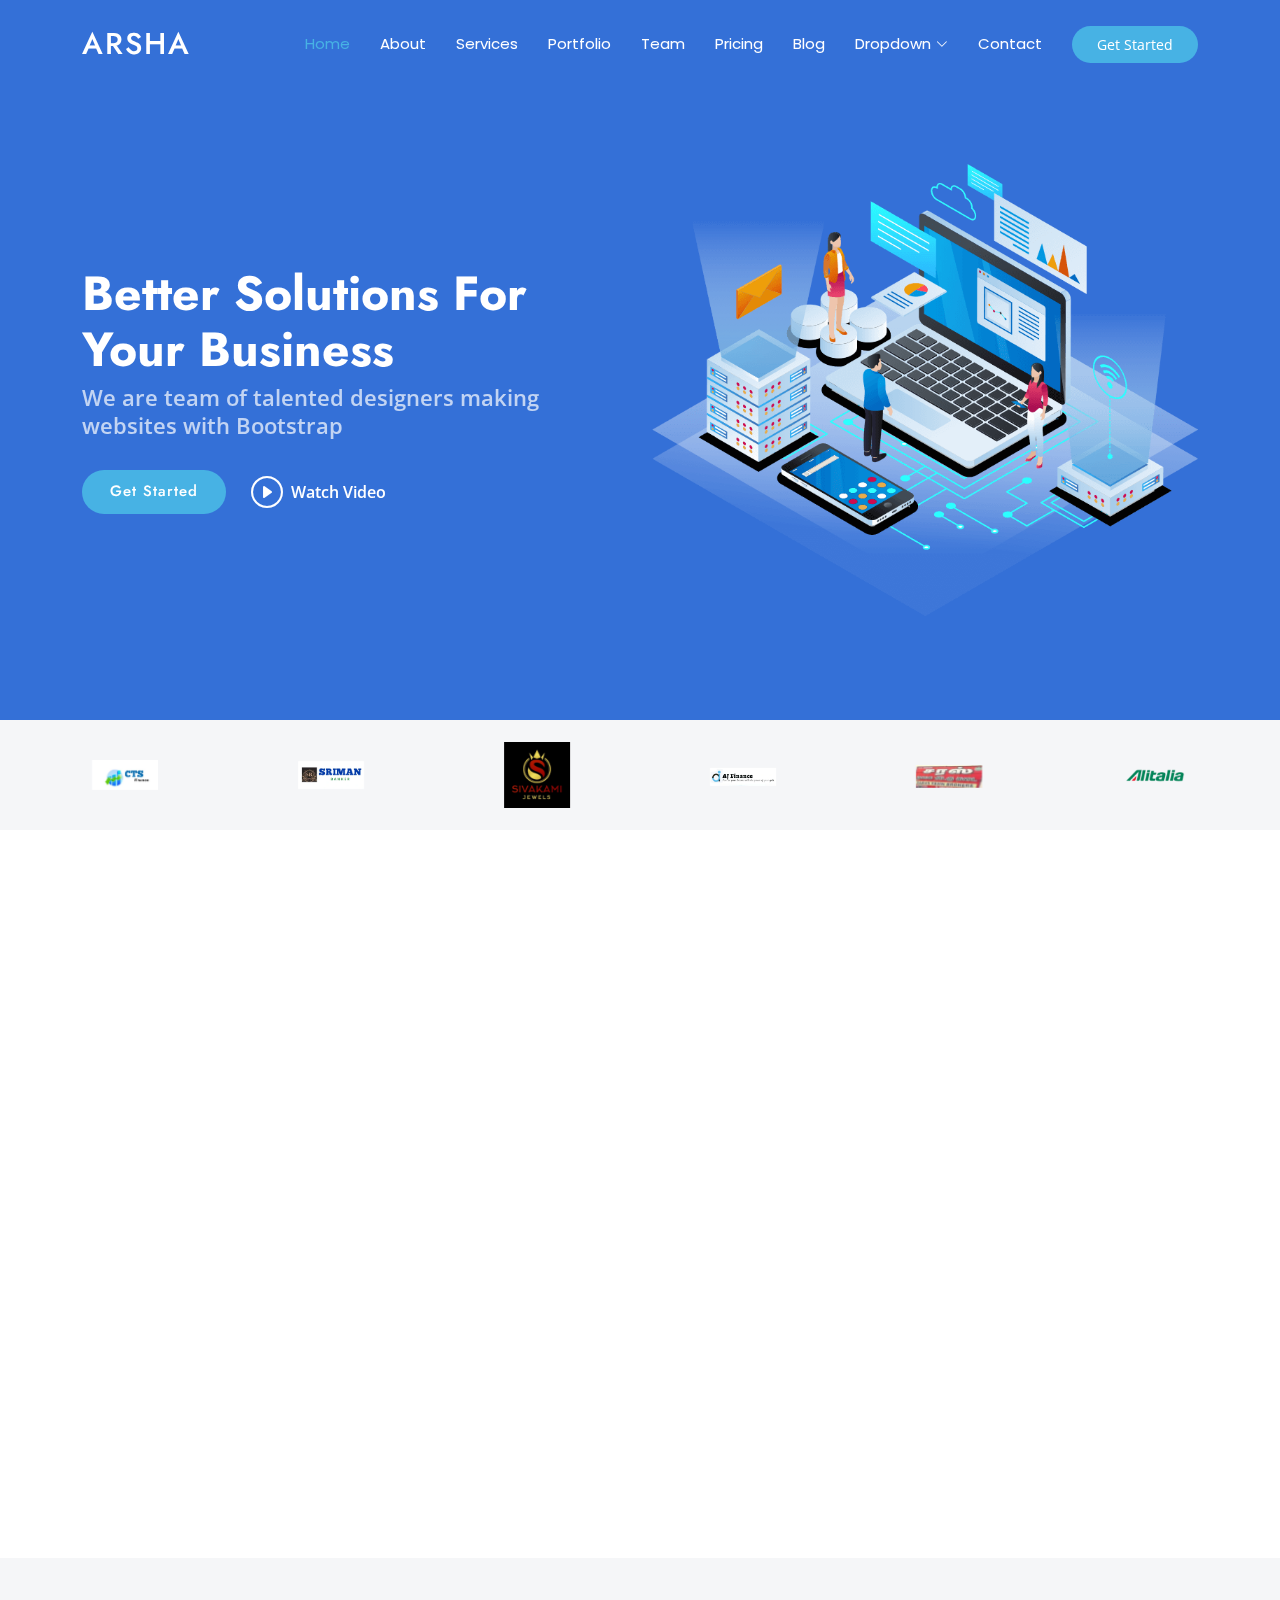
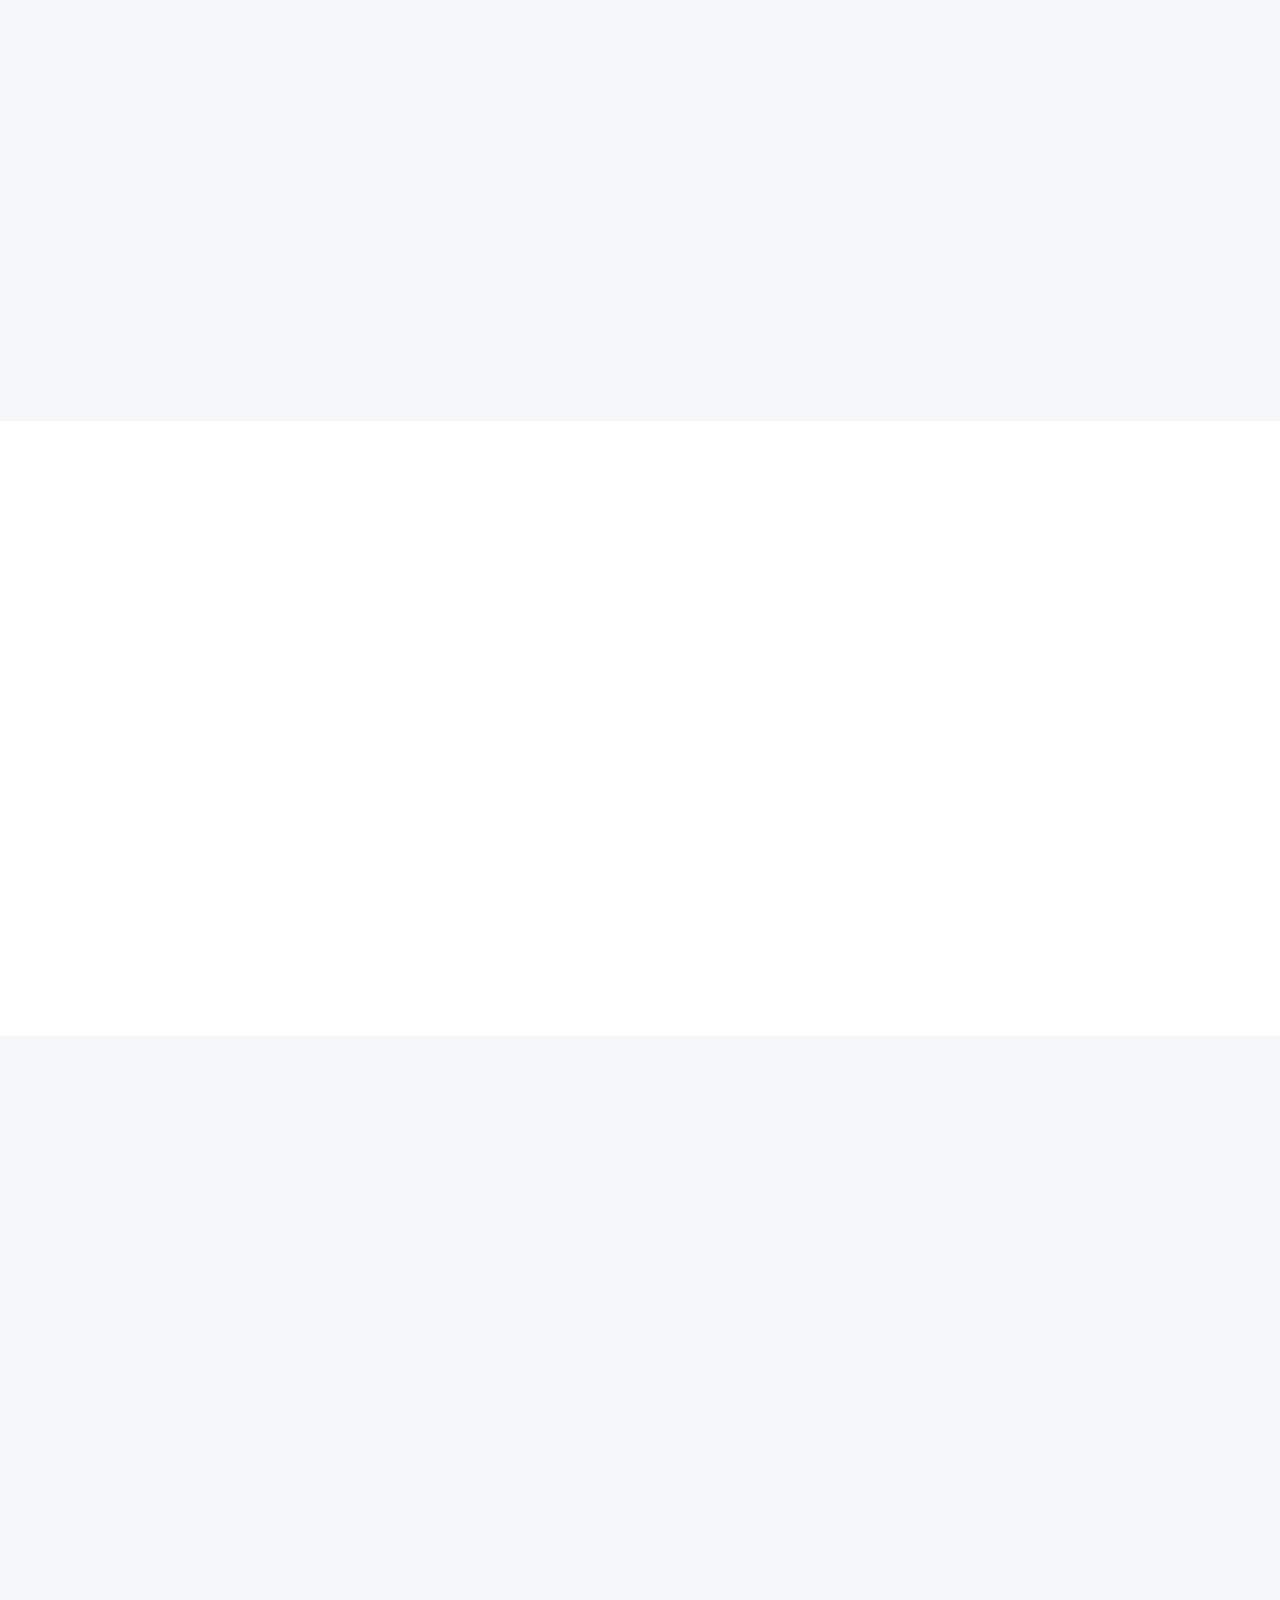
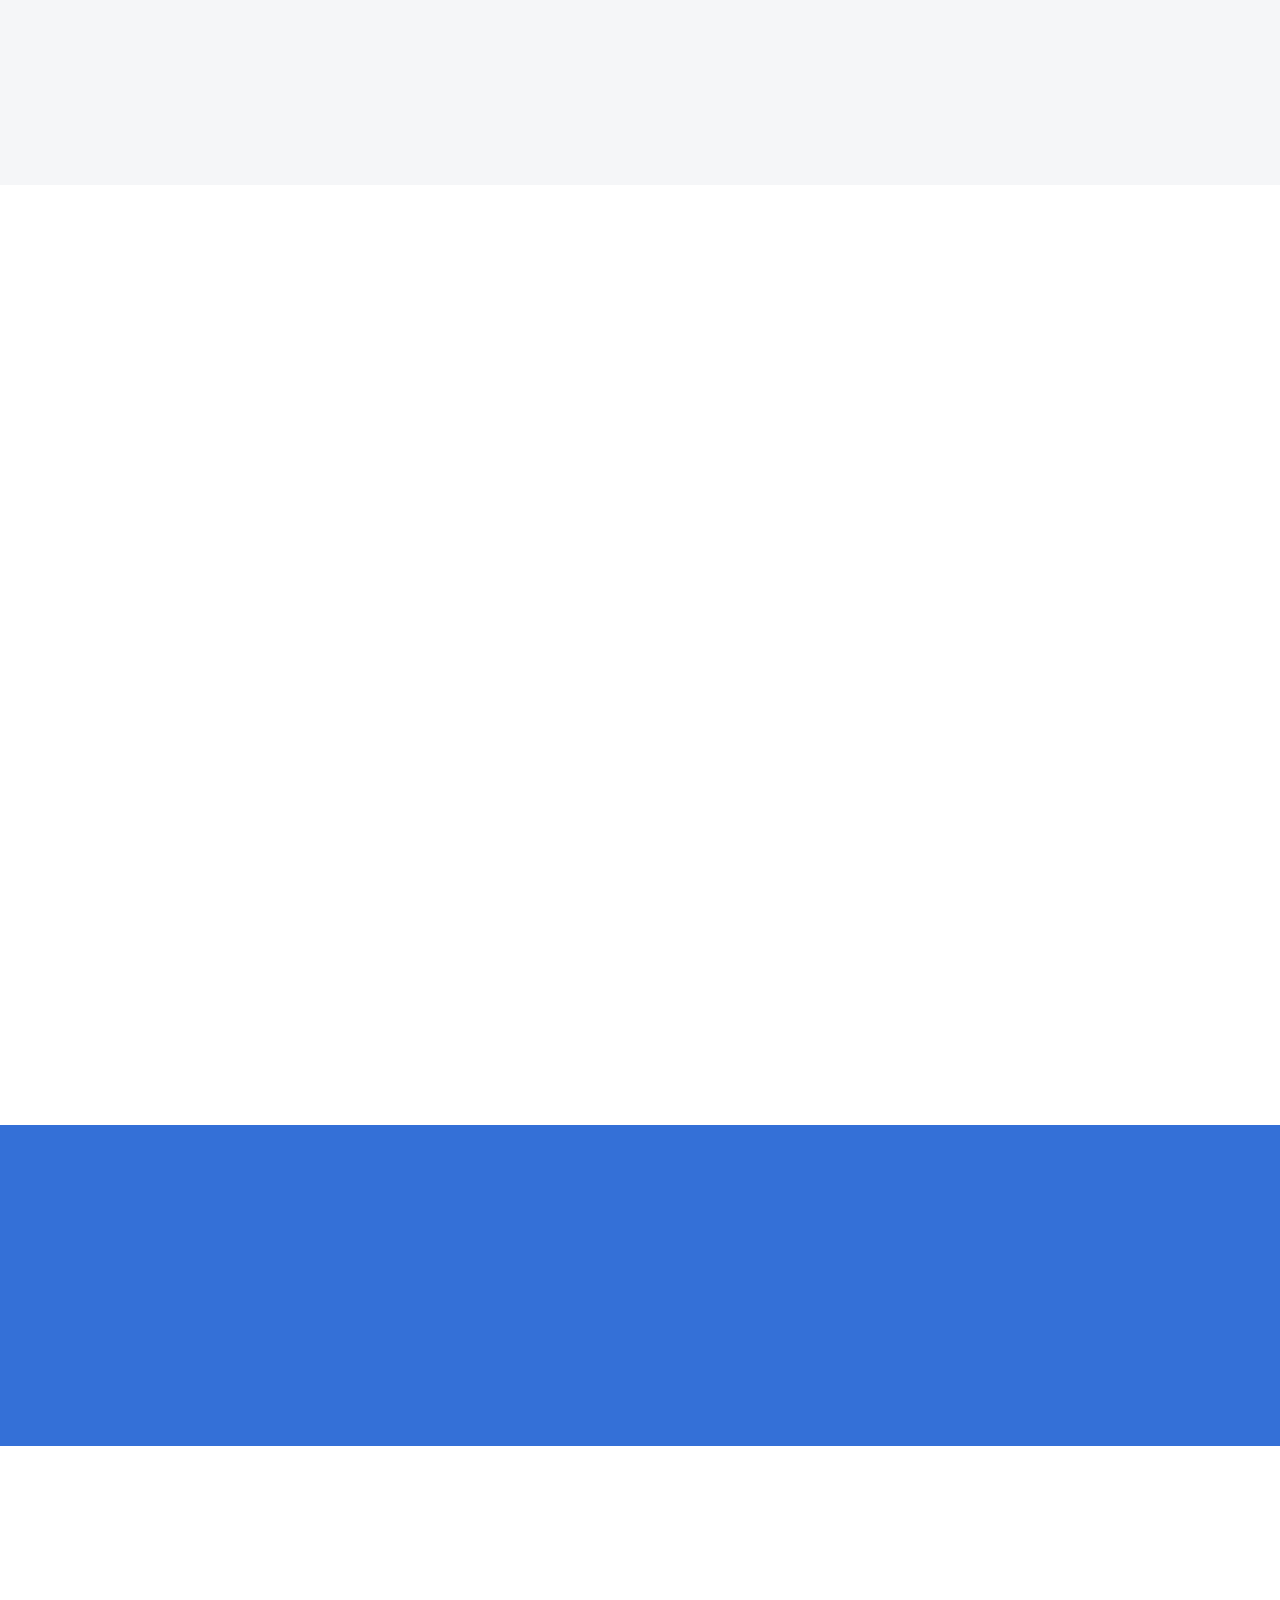
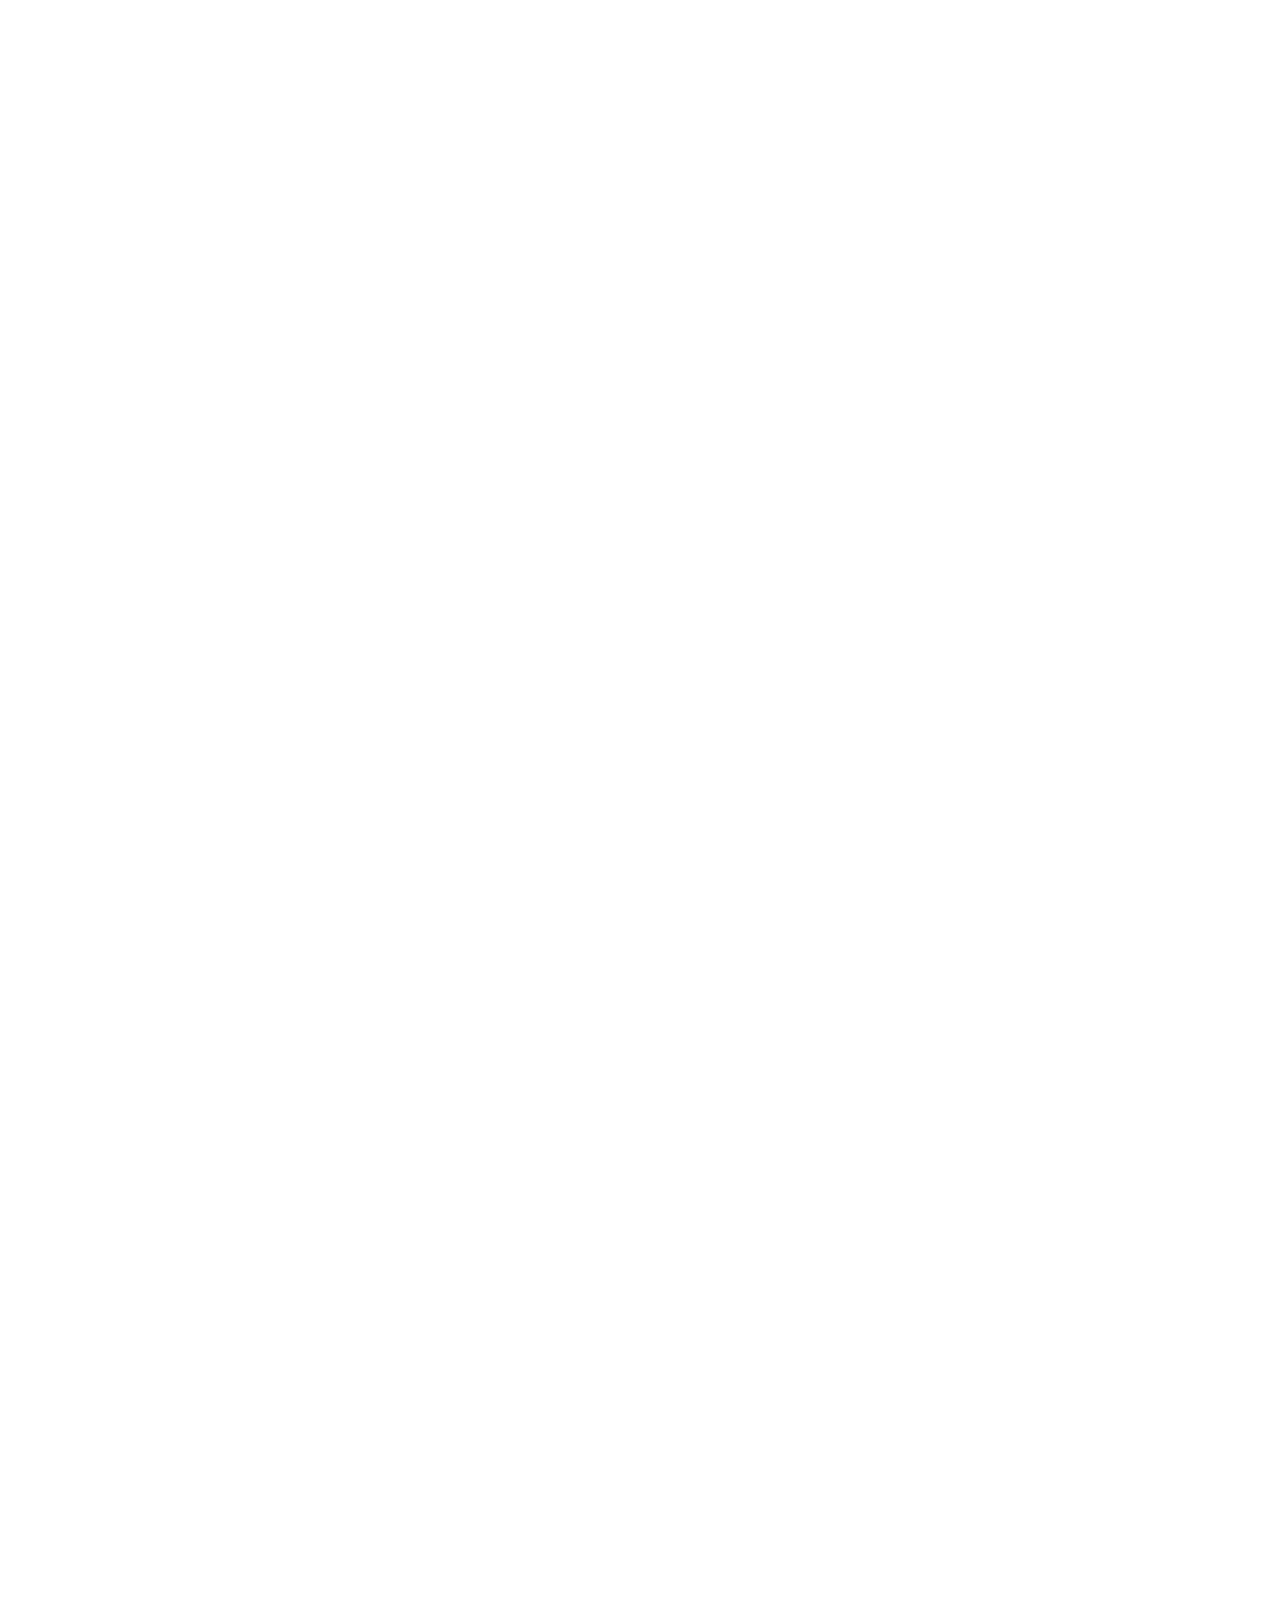
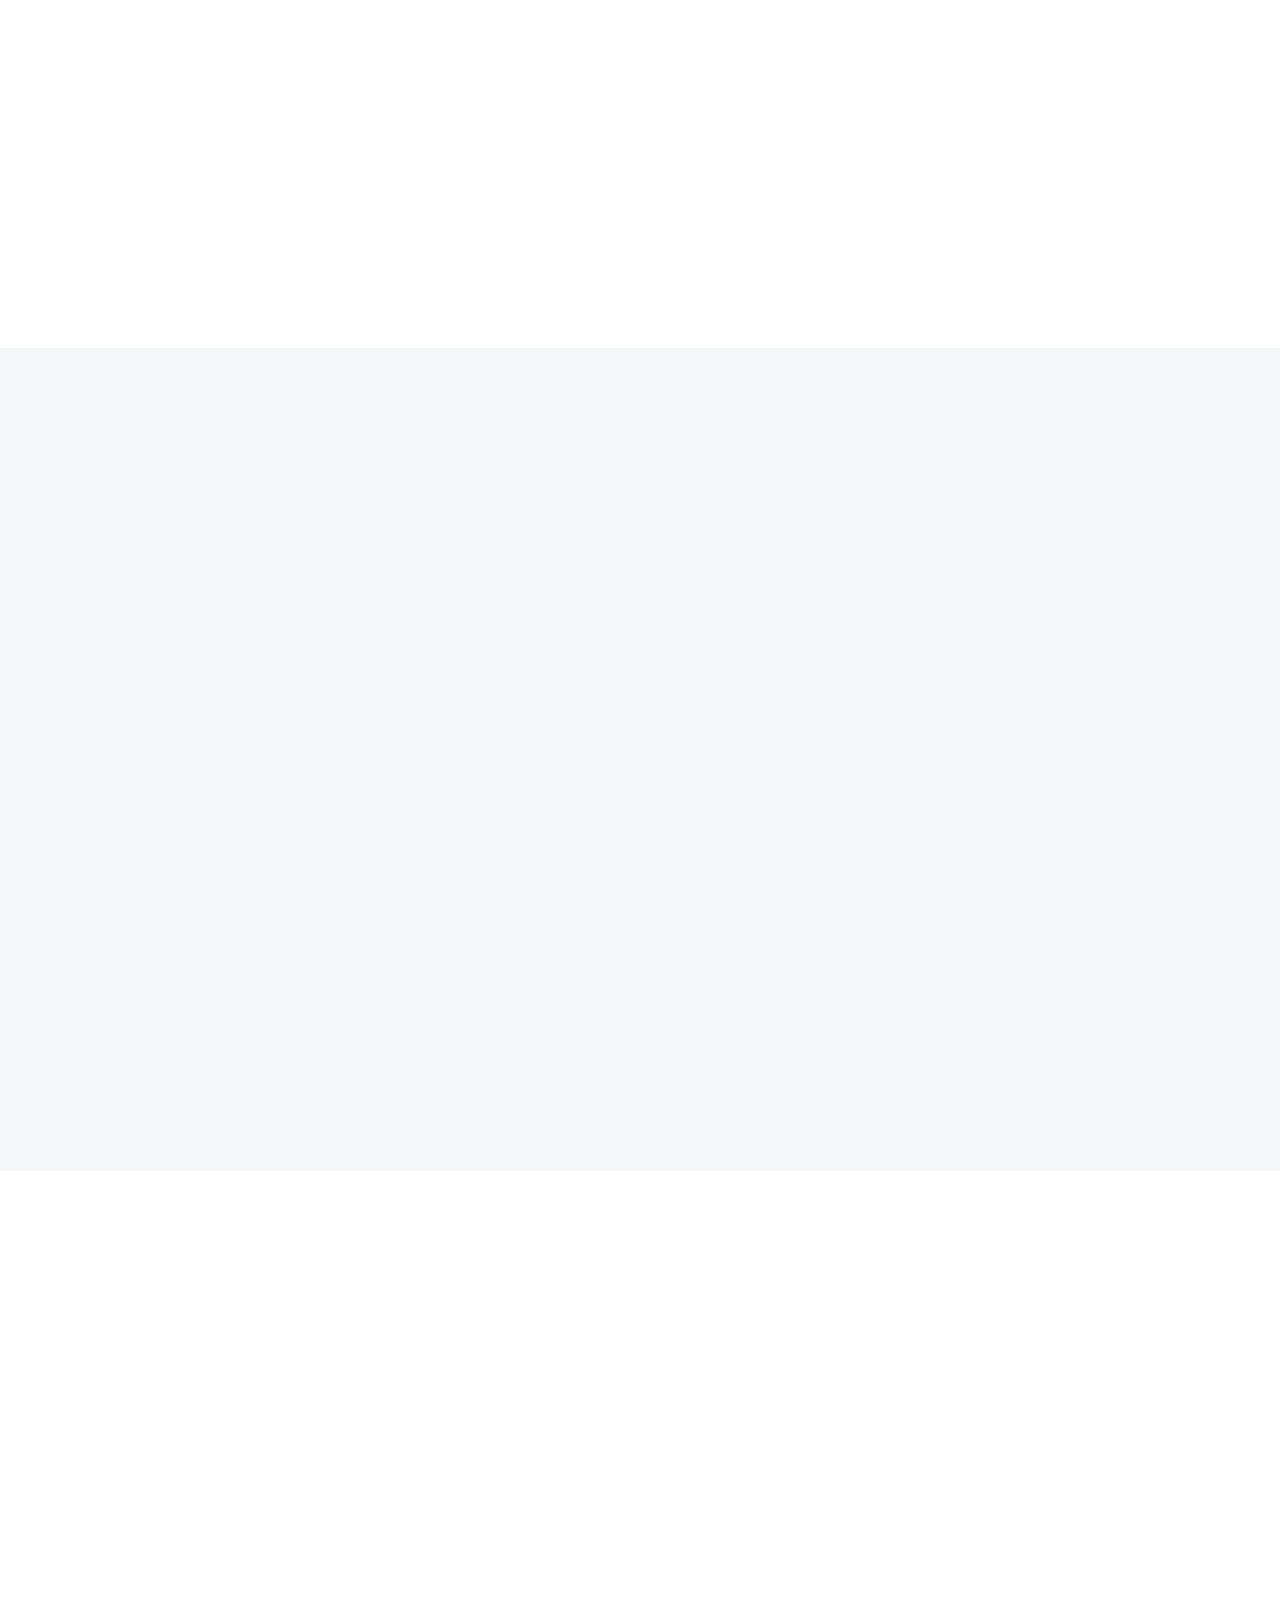
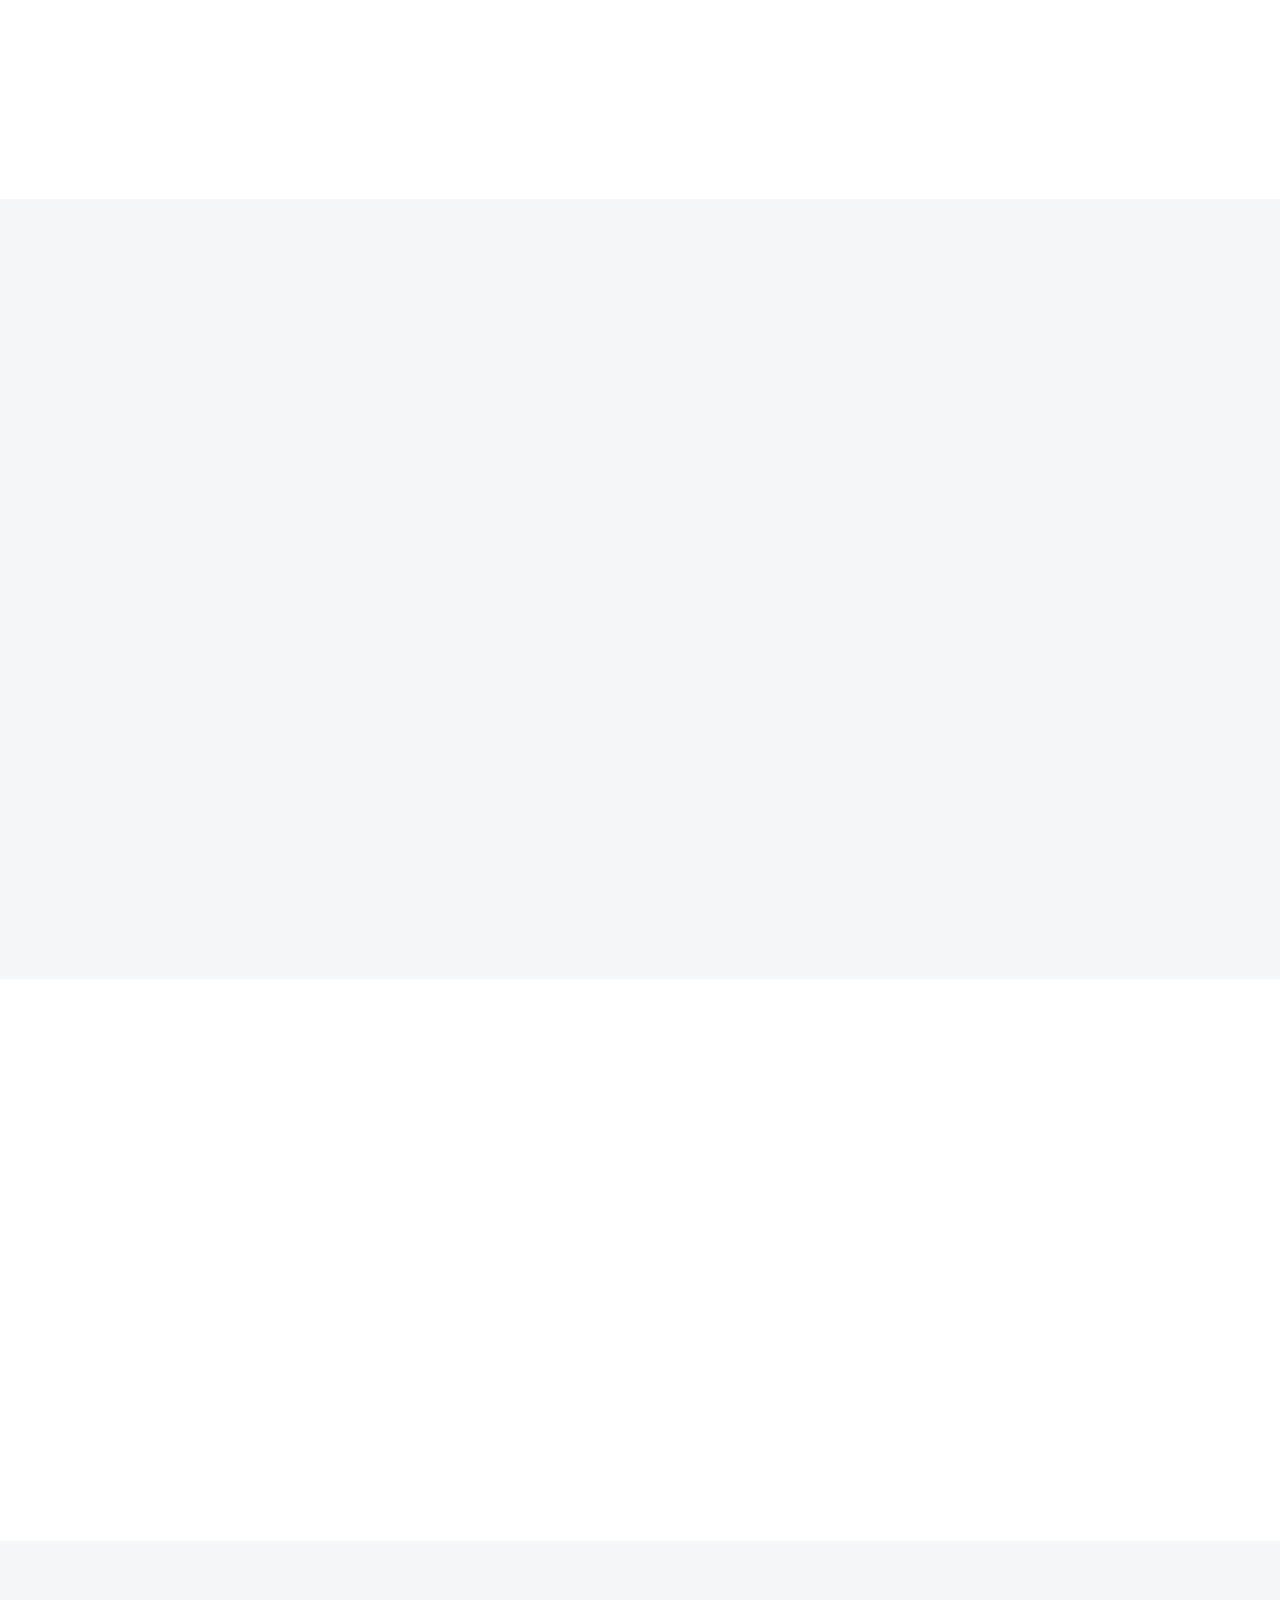
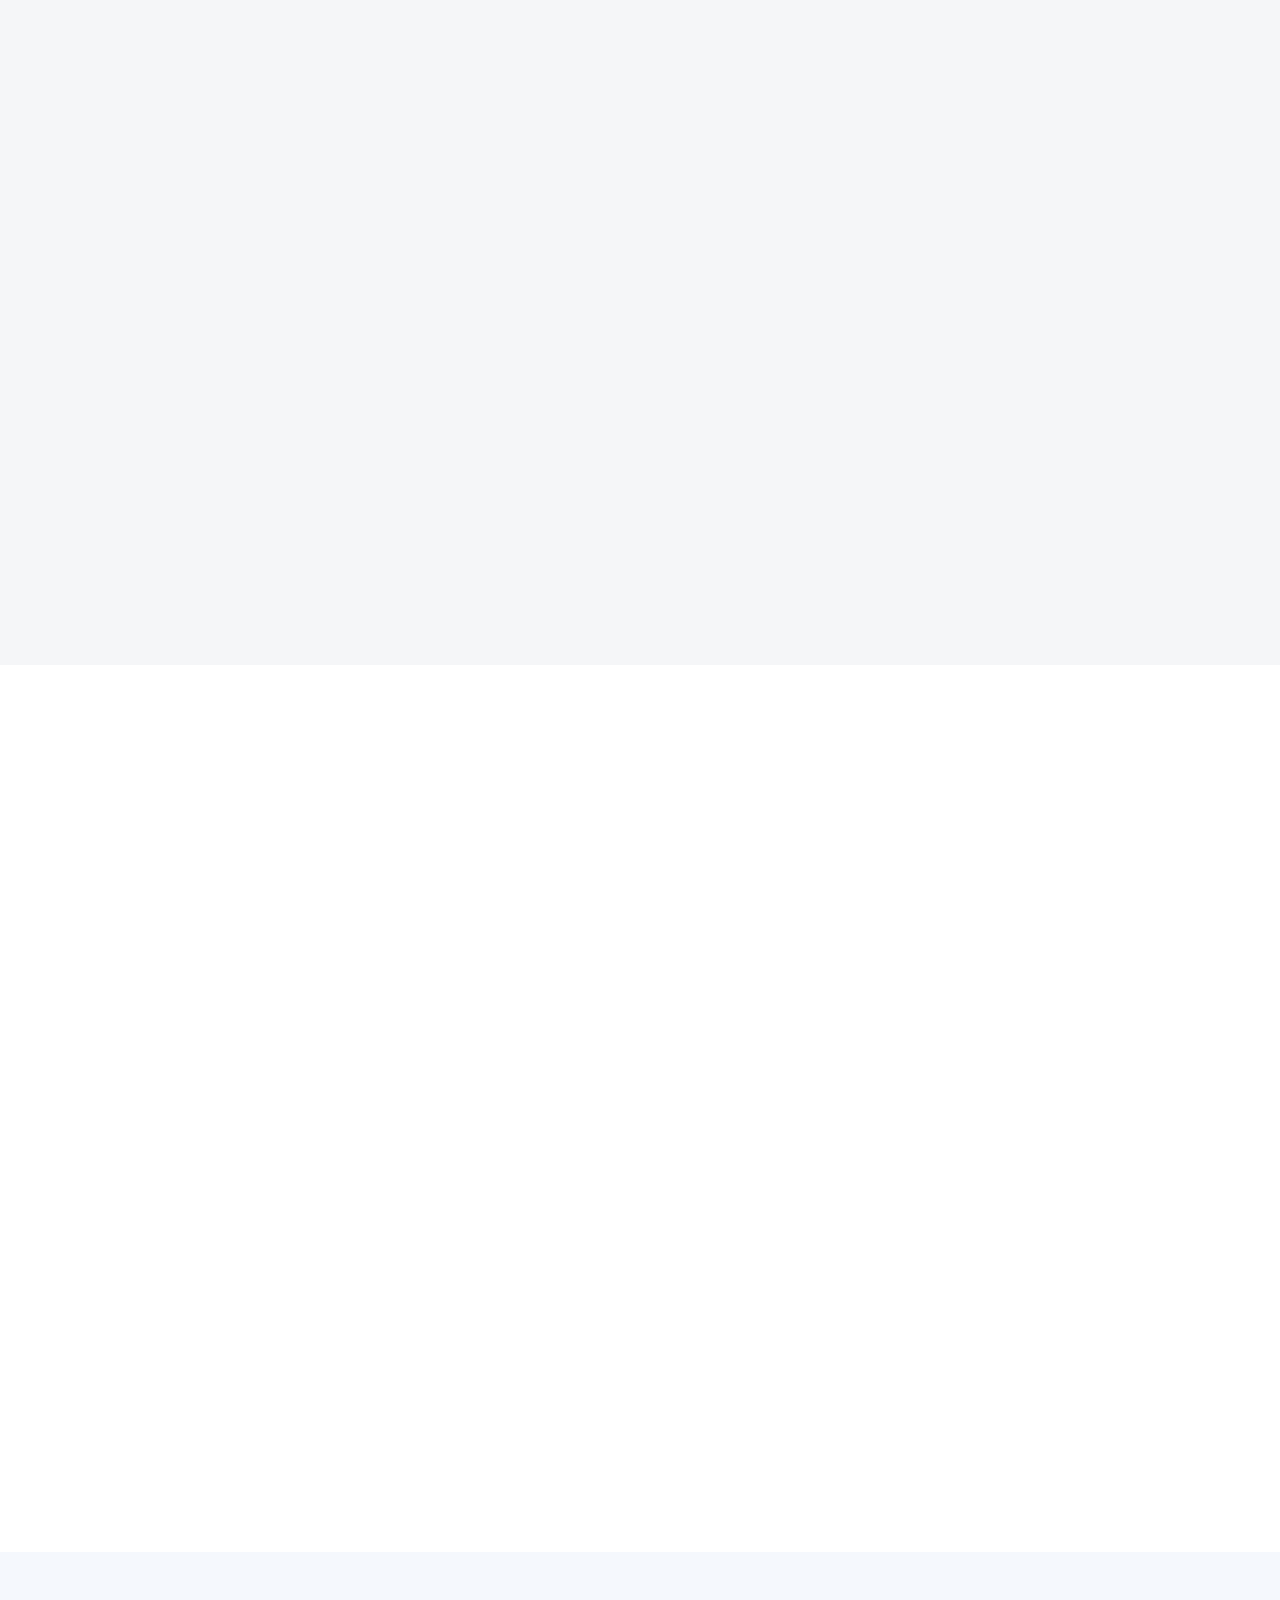
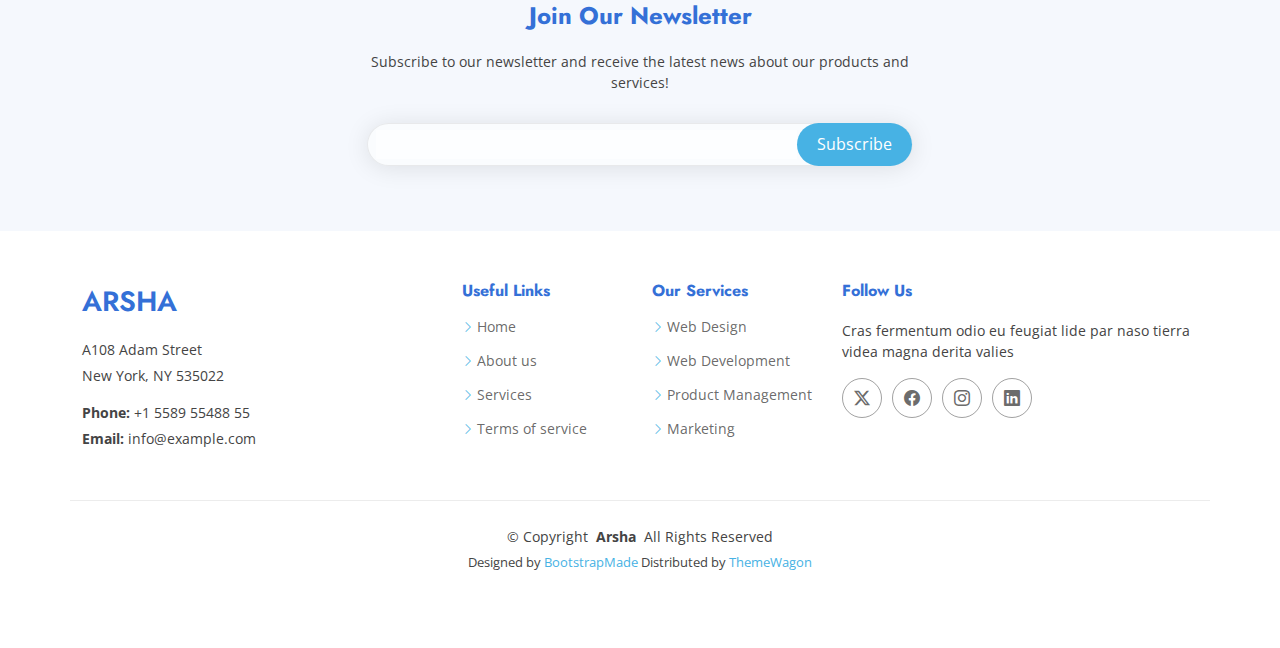
==== commit 74e25f42: "previous index file" ====
--- a/index.html
+++ b/index.html
@@ -4,9 +4,9 @@
 <head>
   <meta charset="utf-8">
   <meta content="width=device-width, initial-scale=1.0" name="viewport">
-<title>Index - Sharon Gold Loan Software</title>
-<meta name="description" content="Sharon Gold Loan Software – Simplifying gold loan management with secure, efficient, and user-friendly solutions.">
-<meta name="keywords" content="Sharon Gold Loan Software, Gold Loan Software, Gold Loan Management, Sharon Finance, Loan Against Gold, Financial Software, Gold Loan System, Digital pawn Broking Software, Money Lending">
+  <title>Index - Arsha Bootstrap Template</title>
+  <meta name="description" content="">
+  <meta name="keywords" content="">
 
   <!-- Favicons -->
   <link href="assets/img/favicon.png" rel="icon">
@@ -34,8 +34,6 @@
   * Author: BootstrapMade.com
   * License: https://bootstrapmade.com/license/
   ======================================================== -->
-  
- 
 </head>
 
 <body class="index-page">
@@ -46,7 +44,7 @@
       <a href="index.html" class="logo d-flex align-items-center me-auto">
         <!-- Uncomment the line below if you also wish to use an image logo -->
         <!-- <img src="assets/img/logo.webp" alt=""> -->
-        <h1 class="sitename">Sharon Soft</h1>
+        <h1 class="sitename">Arsha</h1>
       </a>
 
       <nav id="navmenu" class="navmenu">
@@ -54,11 +52,11 @@
           <li><a href="#hero" class="active">Home</a></li>
           <li><a href="#about">About</a></li>
           <li><a href="#services">Services</a></li>
-          <li><a href="#portfolio">ScreenShots</a></li>
-          <li><a href="#team">Clients</a></li>
+          <li><a href="#portfolio">Portfolio</a></li>
+          <li><a href="#team">Team</a></li>
           <li><a href="#pricing">Pricing</a></li>
-        <!--  <li><a href="blog.html">Blog</a></li>
-           <li class="dropdown"><a href="#"><span>Dropdown</span> <i class="bi bi-chevron-down toggle-dropdown"></i></a>
+          <li><a href="blog.html">Blog</a></li>
+          <li class="dropdown"><a href="#"><span>Dropdown</span> <i class="bi bi-chevron-down toggle-dropdown"></i></a>
             <ul>
               <li><a href="#">Dropdown 1</a></li>
               <li class="dropdown"><a href="#"><span>Deep Dropdown</span> <i class="bi bi-chevron-down toggle-dropdown"></i></a>
@@ -74,13 +72,13 @@
               <li><a href="#">Dropdown 3</a></li>
               <li><a href="#">Dropdown 4</a></li>
             </ul>
-          </li>-->
+          </li>
           <li><a href="#contact">Contact</a></li>
         </ul>
         <i class="mobile-nav-toggle d-xl-none bi bi-list"></i>
       </nav>
 
-      <a class="btn-getstarted" href="#about">Book Demo</a>
+      <a class="btn-getstarted" href="#about">Get Started</a>
 
     </div>
   </header>
@@ -94,14 +92,10 @@
         <div class="row gy-4">
           <div class="col-lg-6 order-2 order-lg-1 d-flex flex-column justify-content-center" data-aos="zoom-out">
             <h1>Better Solutions For Your Business</h1>
-            <p>Welcome to Sharon Finance and Software – your trusted partner in financial empowerment and technology solutions.</p>
+            <p>We are team of talented designers making websites with Bootstrap</p>
             <div class="d-flex">
-              <a href="#about" class="btn-get-started">Book Demo</a>
-			 <!-- <a href="assets/img/video/GoldloanSoftware.mp4" class="glightbox btn-watch-video d-flex align-items-center" data-type="video" data-source="local">  <i class="bi bi-play-circle"></i><span>Watch Video</span></a>-->
- <a href="https://www.youtube.com/watch?v=diINa2yLZMI" target="_blank" rel="noopener" class="btn-watch-video d-flex align-items-center">  
-  <i class="bi bi-play-circle"></i><span>Watch Video</span>
-</a>
-         
+              <a href="#about" class="btn-get-started">Get Started</a>
+              <a href="https://www.youtube.com/watch?v=Y7f98aduVJ8" class="glightbox btn-watch-video d-flex align-items-center"><i class="bi bi-play-circle"></i><span>Watch Video</span></a>
             </div>
           </div>
           <div class="col-lg-6 order-1 order-lg-2 hero-img" data-aos="zoom-out" data-aos-delay="200">
@@ -110,7 +104,8 @@
         </div>
       </div>
 
-    </section>  
+    </section><!-- /Hero Section -->
+
     <!-- Clients Section -->
     <section id="clients" class="clients section light-background">
 
@@ -154,29 +149,28 @@
               }
             }
           </script>
-         <div class="swiper-wrapper align-items-center">
+          <div class="swiper-wrapper align-items-center">
             <div class="swiper-slide"><img src="assets/img/clients/clients-1.webp" class="img-fluid" alt=""></div>
             <div class="swiper-slide"><img src="assets/img/clients/clients-2.webp" class="img-fluid" alt=""></div>
-           <!-- <div class="swiper-slide"><img src="assets/img/clients/clients-3.webp" class="img-fluid" alt=""></div>-->
-             <div class="swiper-slide"><img src="assets/img/clients/clients-4.webp" class="img-fluid" alt=""></div>
+            <div class="swiper-slide"><img src="assets/img/clients/clients-3.webp" class="img-fluid" alt=""></div>
+            <div class="swiper-slide"><img src="assets/img/clients/clients-4.webp" class="img-fluid" alt=""></div>
             <div class="swiper-slide"><img src="assets/img/clients/clients-5.webp" class="img-fluid" alt=""></div>
+            <div class="swiper-slide"><img src="assets/img/clients/clients-6.webp" class="img-fluid" alt=""></div>
             <div class="swiper-slide"><img src="assets/img/clients/clients-7.webp" class="img-fluid" alt=""></div>
-            <div class="swiper-slide"><img src="assets/img/clients/clients-6.webp" class="img-fluid" alt=""></div>
-            <div class="swiper-slide"><img src="assets/img/clients/clients-4.webp" class="img-fluid" alt=""></div>
-          </div> 
-        </div>
-
-      </div>
-
-    </section>  
-
-    <!-- About Section -->
+            <div class="swiper-slide"><img src="assets/img/clients/clients-8.webp" class="img-fluid" alt=""></div>
+          </div>
+        </div>
+
+      </div>
+
+    </section><!-- /Clients Section -->
+
     <section id="about" class="about section">
 
-      <!-- Section Title -->
+      
       <div class="container section-title" data-aos="fade-up">
         <h2>About Us</h2>
-      </div><!-- End Section Title -->
+      </div> 
 
       <div class="container">
 
@@ -220,11 +214,12 @@
 
       </div>
 
-    </section><!-- /About Section -->
+    </section>
 
     <!-- Why Us Section -->
     <section id="why-us" class="section why-us light-background" data-builder="section">
 
+     
       <div class="container-fluid">
 
         <div class="row gy-4">
@@ -394,15 +389,16 @@
 
       </div>
 
-    </section><!-- /Services Section 
-
-    <!-- Work Process Section-->
+    </section><!-- /Services Section -->
+
+    <!-- Work Process Section -->
     <section id="work-process" class="work-process section">
 
-      
+      <!-- Section Title -->
       <div class="container section-title" data-aos="fade-up">
-        <h2>Work Process</h2> 
-      </div> 
+        <h2>Work Process</h2>
+        <p> </p>
+      </div><!-- End Section Title -->
 
       <div class="container" data-aos="fade-up" data-aos-delay="100">
 
@@ -417,7 +413,7 @@
                 <div class="steps-number">01</div>
                 <h3>Research &amp; Analysis</h3>
                 <p>At Sharon Finance and Software, we believe that innovation begins with insight. Our team continuously conducts in-depth research and analysis to understand the evolving needs of customers and businesses in the finance and software sectors..</p>
-                <div class="steps-features">
+                 <div class="steps-features">
                   <div class="feature-item">
                     <i class="bi bi-check-circle"></i>
                     <span>Market Research</span>
@@ -426,13 +422,13 @@
                     <i class="bi bi-check-circle"></i>
                     <span>Data Analysis</span>
                   </div>
-               <!--   <div class="feature-item">
+                  <div class="feature-item">
                     <i class="bi bi-check-circle"></i>
                     <span>User Feedback</span>
-                  </div>-->
-                </div>
-              </div>
-            </div> 
+                  </div>
+                </div>
+              </div>
+            </div><!-- End Steps Item -->
           </div>
 
           <div class="col-lg-4" data-aos="fade-up" data-aos-delay="300">
@@ -442,24 +438,24 @@
               </div>
               <div class="steps-content">
                 <div class="steps-number">02</div>
-                <h3>Design &amp; Planning</h3>
+               <h3>Design &amp; Planning</h3>
                 <p>At Sharon Finance and Software, every product we create begins with a strong foundation of thoughtful design and strategic planning. We work closely with clients to understand their unique needs and translate them into practical, user-friendly solutions.</p>
-                <div class="steps-features">
+                  <div class="steps-features">
                   <div class="feature-item">
                     <i class="bi bi-check-circle"></i>
-                    <span>Detailed requirement gathering and client consultation</span>
+                    <span>Wireframing</span>
                   </div>
                   <div class="feature-item">
                     <i class="bi bi-check-circle"></i>
-                    <span>UI/UX design focused on simplicity and ease of use</span>
+                    <span>UI/UX Design</span>
                   </div>
                   <div class="feature-item">
                     <i class="bi bi-check-circle"></i>
-                    <span>Scalable software architecture to support future growth</span>
-                  </div>
-                </div>
-              </div>
-            </div> 
+                    <span>Prototyping</span>
+                  </div>
+                </div>
+              </div>
+            </div><!-- End Steps Item -->
           </div>
 
           <div class="col-lg-4" data-aos="fade-up" data-aos-delay="400">
@@ -469,7 +465,7 @@
               </div>
               <div class="steps-content">
                 <div class="steps-number">03</div>
-                <h3>Development &amp; Launch</h3>
+               <h3>Development &amp; Launch</h3>
                 <p>At Sharon Finance and Software, we turn great ideas into powerful, working solutions through a structured development and launch process. From initial coding to final rollout, we focus on building secure, high-performance software tailored to your business needs..</p>
                 <div class="steps-features">
                   <div class="feature-item">
@@ -485,14 +481,15 @@
                     <span>Deployment</span>
                   </div>
                 </div>
-              </div> 
-          </div>
-
-        </div>
-
-      </div>
-
-    </section> 
+              </div>
+            </div><!-- End Steps Item -->
+          </div>
+
+        </div>
+
+      </div>
+
+    </section><!-- /Work Process Section -->
 
     <!-- Call To Action Section -->
     <section id="call-to-action" class="call-to-action section dark-background">
@@ -504,9 +501,7 @@
         <div class="row" data-aos="zoom-in" data-aos-delay="100">
           <div class="col-xl-9 text-center text-xl-start">
             <h3>Call To Action</h3>
-            <p>Ready to Simplify Your Business? Try Our Smart Software Now!
-
-</p>
+            <p>Ready to Simplify Your Business? Try Our Smart Software Now!</p>
           </div>
           <div class="col-xl-3 cta-btn-container text-center">
             <a class="cta-btn align-middle" href="#">Call To Action</a>
@@ -517,137 +512,135 @@
 
     </section><!-- /Call To Action Section -->
 
-   
+    <!-- Portfolio Section -->
     <section id="portfolio" class="portfolio section">
 
-      
+      <!-- Section Title -->
       <div class="container section-title" data-aos="fade-up">
-        <h2>Screentshots</h2>
+        <h2>Portfolio</h2>
         <p>Get a glimpse of how our software works with real-time screenshots from our powerful applications. Whether you're using our Gold Loan Software, you'll experience a clean, user-friendly interface designed to simplify your workflow and save time.
-   believe that simplicity meets performance – and our screenshots prove it.</p>
-      </div> 
+   believe that simplicity meets performance – and our screenshots prove it</p>
+      </div><!-- End Section Title -->
 
       <div class="container">
 
         <div class="isotope-layout" data-default-filter="*" data-layout="masonry" data-sort="original-order">
 
-       
+       <!--    <ul class="portfolio-filters isotope-filters" data-aos="fade-up" data-aos-delay="100">
+            <li data-filter="*" class="filter-active">All</li>
+            <li data-filter=".filter-app">App</li>
+            <li data-filter=".filter-product">Card</li>
+            <li data-filter=".filter-branding">Web</li>
+          </ul>  -->
 
           <div class="row gy-4 isotope-container" data-aos="fade-up" data-aos-delay="200">
 
             <div class="col-lg-4 col-md-6 portfolio-item isotope-item filter-app">
-              <img src="assets/img/portfolio/admnindashboard.png" class="img-fluid" alt="">
+              <img src="assets/img/portfolio/portfolio-portrait-1.webp" class="img-fluid" alt="">
               <div class="portfolio-info">
-                <h4>Admin Dashboard</h4>
-                <p>Gain complete financial insights with a monthly transaction chart</p>
-                <a href="assets/img/portfolio/admnindashboard.png" title="App 1" data-gallery="portfolio-gallery-app" class="glightbox preview-link"><i class="bi bi-zoom-in"></i></a>
-                <a title="More Details" class="details-link"><i class="bi bi-link-45deg"></i></a>
-              </div>
-            </div> 
+                <h4>App 1</h4>
+                <p>Lorem ipsum, dolor sit</p>
+                <a href="assets/img/portfolio/portfolio-portrait-1.webp" title="App 1" data-gallery="portfolio-gallery-app" class="glightbox preview-link"><i class="bi bi-zoom-in"></i></a>
+                <a href="portfolio-details.html" title="More Details" class="details-link"><i class="bi bi-link-45deg"></i></a>
+              </div>
+            </div><!-- End Portfolio Item -->
 
             <div class="col-lg-4 col-md-6 portfolio-item isotope-item filter-product">
-              <img src="assets/img/portfolio/admindashboard1.png" class="img-fluid" alt="">
+              <img src="assets/img/portfolio/portfolio-1.webp" class="img-fluid" alt="">
               <div class="portfolio-info">
-                <h4>Admin Dashboard</h4>
-                <p>Track the number of customers and depositors, along with loan reports, income, and expense charts for better
-decision-making
-</p>
-                <a href="assets/img/portfolio/admindashboard1.png" title="Product 1" data-gallery="portfolio-gallery-product" class="glightbox preview-link"><i class="bi bi-zoom-in"></i></a>
-                <a  title="More Details" class="details-link"><i class="bi bi-link-45deg"></i></a>
-              </div>
-            </div> 
+                <h4>Product 1</h4>
+                <p>Lorem ipsum, dolor sit</p>
+                <a href="assets/img/portfolio/portfolio-1.webp" title="Product 1" data-gallery="portfolio-gallery-product" class="glightbox preview-link"><i class="bi bi-zoom-in"></i></a>
+                <a href="portfolio-details.html" title="More Details" class="details-link"><i class="bi bi-link-45deg"></i></a>
+              </div>
+            </div><!-- End Portfolio Item -->
 
             <div class="col-lg-4 col-md-6 portfolio-item isotope-item filter-branding">
-              <img src="assets/img/portfolio/userdashboard.png" class="img-fluid" alt="">
+              <img src="assets/img/portfolio/portfolio-3.webp" class="img-fluid" alt="">
               <div class="portfolio-info">
-                <h4>User Dashboard</h4>
-                <p>Stay updated with real-time gold rates provided by the company and track loans
-that exceed the current amount
-</p>
-                <a href="assets/img/portfolio/userdashboard.png" title="Branding 1" data-gallery="portfolio-gallery-branding" class="glightbox preview-link"><i class="bi bi-zoom-in"></i></a>
-                <a   title="More Details" class="details-link"><i class="bi bi-link-45deg"></i></a>
-              </div>
-            </div> 
+                <h4>Branding 1</h4>
+                <p>Lorem ipsum, dolor sit</p>
+                <a href="assets/img/portfolio/portfolio-3.webp" title="Branding 1" data-gallery="portfolio-gallery-branding" class="glightbox preview-link"><i class="bi bi-zoom-in"></i></a>
+                <a href="portfolio-details.html" title="More Details" class="details-link"><i class="bi bi-link-45deg"></i></a>
+              </div>
+            </div><!-- End Portfolio Item -->
 
             <div class="col-lg-4 col-md-6 portfolio-item isotope-item filter-app">
-              <img src="assets/img/portfolio/rolemen.png" class="img-fluid" alt="">
+              <img src="assets/img/portfolio/portfolio-4.webp" class="img-fluid" alt="">
               <div class="portfolio-info">
-                <h4>Assing Role and Set Previllege</h4>
-                <p>Manage essential company details effortlessly, including Finance Year, Branch
-Entry, and User Details,Role setting ensuring smooth operations and organization.
-</p>
-                <a href="assets/img/portfolio/rolemen.png" title="App 2" data-gallery="portfolio-gallery-app" class="glightbox preview-link"><i class="bi bi-zoom-in"></i></a>
-                <a   title="More Details" class="details-link"><i class="bi bi-link-45deg"></i></a>
-              </div>
-            </div> 
+                <h4>App 2</h4>
+                <p>Lorem ipsum, dolor sit</p>
+                <a href="assets/img/portfolio/portfolio-4.webp" title="App 2" data-gallery="portfolio-gallery-app" class="glightbox preview-link"><i class="bi bi-zoom-in"></i></a>
+                <a href="portfolio-details.html" title="More Details" class="details-link"><i class="bi bi-link-45deg"></i></a>
+              </div>
+            </div><!-- End Portfolio Item -->
 
             <div class="col-lg-4 col-md-6 portfolio-item isotope-item filter-product">
-              <img src="assets/img/portfolio/customer_details.png" class="img-fluid" alt="">
+              <img src="assets/img/portfolio/portfolio-portrait-2.webp" class="img-fluid" alt="">
               <div class="portfolio-info">
-                <h4>Customer Details</h4>
-                <p>Effortlessly manage and track customer details</p>
-                <a href="assets/img/portfolio/customer_details.webp" title="Product 2" data-gallery="portfolio-gallery-product" class="glightbox preview-link"><i class="bi bi-zoom-in"></i></a>
-                <a   title="More Details" class="details-link"><i class="bi bi-link-45deg"></i></a>
-              </div>
-            </div> 
+                <h4>Product 2</h4>
+                <p>Lorem ipsum, dolor sit</p>
+                <a href="assets/img/portfolio/portfolio-portrait-2.webp" title="Product 2" data-gallery="portfolio-gallery-product" class="glightbox preview-link"><i class="bi bi-zoom-in"></i></a>
+                <a href="portfolio-details.html" title="More Details" class="details-link"><i class="bi bi-link-45deg"></i></a>
+              </div>
+            </div><!-- End Portfolio Item -->
 
             <div class="col-lg-4 col-md-6 portfolio-item isotope-item filter-branding">
-              <img src="assets/img/portfolio/pledge.png" class="img-fluid" alt="">
+              <img src="assets/img/portfolio/portfolio-portrait-3.webp" class="img-fluid" alt="">
               <div class="portfolio-info">
-                <h4>Pledge Receipt</h4>
-                <p>Generate essential Pledge documents</p>
-                <a href="assets/img/portfolio/pledge.png" title="Branding 2" data-gallery="portfolio-gallery-branding" class="glightbox preview-link"><i class="bi bi-zoom-in"></i></a>
-                <a  title="More Details" class="details-link"><i class="bi bi-link-45deg"></i></a>
-              </div>
-            </div> 
+                <h4>Branding 2</h4>
+                <p>Lorem ipsum, dolor sit</p>
+                <a href="assets/img/portfolio/portfolio-portrait-3.webp" title="Branding 2" data-gallery="portfolio-gallery-branding" class="glightbox preview-link"><i class="bi bi-zoom-in"></i></a>
+                <a href="portfolio-details.html" title="More Details" class="details-link"><i class="bi bi-link-45deg"></i></a>
+              </div>
+            </div><!-- End Portfolio Item -->
 
             <div class="col-lg-4 col-md-6 portfolio-item isotope-item filter-app">
-              <img src="assets/img/portfolio/auction.png" class="img-fluid" alt="">
+              <img src="assets/img/portfolio/portfolio-7.webp" class="img-fluid" alt="">
               <div class="portfolio-info">
-                <h4>Auction Notice</h4>
-                <p>Generate Auction Notice</p>
-                <a href="assets/img/portfolio/auction.png" title="App 3" data-gallery="portfolio-gallery-app" class="glightbox preview-link"><i class="bi bi-zoom-in"></i></a>
-                <a   title="More Details" class="details-link"><i class="bi bi-link-45deg"></i></a>
-              </div>
-            </div> 
+                <h4>App 3</h4>
+                <p>Lorem ipsum, dolor sit</p>
+                <a href="assets/img/portfolio/portfolio-7.webp" title="App 3" data-gallery="portfolio-gallery-app" class="glightbox preview-link"><i class="bi bi-zoom-in"></i></a>
+                <a href="portfolio-details.html" title="More Details" class="details-link"><i class="bi bi-link-45deg"></i></a>
+              </div>
+            </div><!-- End Portfolio Item -->
 
             <div class="col-lg-4 col-md-6 portfolio-item isotope-item filter-product">
-              <img src="assets/img/portfolio/partpayment.png" class="img-fluid" alt="">
+              <img src="assets/img/portfolio/portfolio-8.webp" class="img-fluid" alt="">
               <div class="portfolio-info">
-                <h4>Part Payment</h4>
-                <p>Part Payment and Interest Calculation</p>
-                <a href="assets/img/portfolio/partpayment.png" title="Product 3" data-gallery="portfolio-gallery-product" class="glightbox preview-link"><i class="bi bi-zoom-in"></i></a>
-                <a  title="More Details" class="details-link"><i class="bi bi-link-45deg"></i></a>
-              </div>
-            </div> 
+                <h4>Product 3</h4>
+                <p>Lorem ipsum, dolor sit</p>
+                <a href="assets/img/portfolio/portfolio-8.webp" title="Product 3" data-gallery="portfolio-gallery-product" class="glightbox preview-link"><i class="bi bi-zoom-in"></i></a>
+                <a href="portfolio-details.html" title="More Details" class="details-link"><i class="bi bi-link-45deg"></i></a>
+              </div>
+            </div><!-- End Portfolio Item -->
 
             <div class="col-lg-4 col-md-6 portfolio-item isotope-item filter-branding">
-              <img src="assets/img/portfolio/avala.png" class="img-fluid" alt="">
+              <img src="assets/img/portfolio/portfolio-9.webp" class="img-fluid" alt="">
               <div class="portfolio-info">
-                <h4>Repledge Loan</h4>
-                <p>Verifgy jewelry availability, review interest
-details for loans from other banks, and track refinancing 
-</p>
-                <a href="assets/img/portfolio/avala.png" title="Branding 2" data-gallery="portfolio-gallery-branding" class="glightbox preview-link"><i class="bi bi-zoom-in"></i></a>
-                <a   title="More Details" class="details-link"><i class="bi bi-link-45deg"></i></a>
-              </div>
-            </div> 
-
-          </div> 
-        </div>
-
-      </div>  
-
-
-    </section>   
+                <h4>Branding 3</h4>
+                <p>Lorem ipsum, dolor sit</p>
+                <a href="assets/img/portfolio/portfolio-9.webp" title="Branding 2" data-gallery="portfolio-gallery-branding" class="glightbox preview-link"><i class="bi bi-zoom-in"></i></a>
+                <a href="portfolio-details.html" title="More Details" class="details-link"><i class="bi bi-link-45deg"></i></a>
+              </div>
+            </div><!-- End Portfolio Item -->
+
+          </div><!-- End Portfolio Container -->
+
+        </div>
+
+      </div>
+
+    </section><!-- /Portfolio Section -->
 
     <!-- Team Section -->
     <section id="team" class="team section">
- 
+
+      <!-- Section Title -->
       <div class="container section-title" data-aos="fade-up">
-        <h2>Clients</h2>
-        <p> Our clients are at the heart of everything we do. We proudly serve a diverse range of businesses and individuals across the financial and service sectors.</p>
-      </div> 
+        <h2>Team</h2>
+        <p>Necessitatibus eius consequatur ex aliquid fuga eum quidem sint consectetur velit</p>
+      </div><!-- End Section Title -->
 
       <div class="container">
 
@@ -657,9 +650,9 @@
             <div class="team-member d-flex align-items-start">
               <div class="pic"><img src="assets/img/person/person-m-7.webp" class="img-fluid" alt=""></div>
               <div class="member-info">
-                <h4>SHIVAKAMI GOLD FINANCE</h4>
-                <span>Rajkumar VSN</span>
-                <p>1/1 MP Thottam,Chinnabommanayakan Palayam Pirivu, Tirupur -641603</p>
+                <h4>Walter White</h4>
+                <span>Chief Executive Officer</span>
+                <p>Explicabo voluptatem mollitia et repellat qui dolorum quasi</p>
                 <div class="social">
                   <a href=""><i class="bi bi-twitter-x"></i></a>
                   <a href=""><i class="bi bi-facebook"></i></a>
@@ -668,15 +661,15 @@
                 </div>
               </div>
             </div>
-          </div> 
+          </div><!-- End Team Member -->
 
           <div class="col-lg-6" data-aos="fade-up" data-aos-delay="200">
             <div class="team-member d-flex align-items-start">
               <div class="pic"><img src="assets/img/person/person-f-8.webp" class="img-fluid" alt=""></div>
               <div class="member-info">
-                <h4>CTS FINANCE</h4>
-                <span>Livish</span>
-                <p>Panavilai,Thuckalay-629175</p>
+                <h4>Sarah Jhonson</h4>
+                <span>Product Manager</span>
+                <p>Aut maiores voluptates amet et quis praesentium qui senda para</p>
                 <div class="social">
                   <a href=""><i class="bi bi-twitter-x"></i></a>
                   <a href=""><i class="bi bi-facebook"></i></a>
@@ -685,16 +678,15 @@
                 </div>
               </div>
             </div>
-          </div> 
-
-
-          <div class="col-lg-6" data-aos="fade-up" data-aos-delay="400">
+          </div><!-- End Team Member -->
+
+          <div class="col-lg-6" data-aos="fade-up" data-aos-delay="300">
             <div class="team-member d-flex align-items-start">
-              <div class="pic"><img src="assets/img/person/person-f-4.webp" class="img-fluid" alt=""></div>
+              <div class="pic"><img src="assets/img/person/person-m-6.webp" class="img-fluid" alt=""></div>
               <div class="member-info">
-                <h4>SRIMAN BANKER</h4>
-                <span>M.Pandimahadhevan</span>
-                <p>W2 manthamman Kovil Street,Chinnaovulapuram village, Theni district</p>
+                <h4>William Anderson</h4>
+                <span>CTO</span>
+                <p>Quisquam facilis cum velit laborum corrupti fuga rerum quia</p>
                 <div class="social">
                   <a href=""><i class="bi bi-twitter-x"></i></a>
                   <a href=""><i class="bi bi-facebook"></i></a>
@@ -703,15 +695,15 @@
                 </div>
               </div>
             </div>
-          </div> 
-
-          <div class="col-lg-6" data-aos="fade-up" data-aos-delay="300">
+          </div><!-- End Team Member -->
+
+          <div class="col-lg-6" data-aos="fade-up" data-aos-delay="400">
             <div class="team-member d-flex align-items-start">
-              <div class="pic"><img src="assets/img/person/person-m-6.webp" class="img-fluid" alt=""></div>
+              <div class="pic"><img src="assets/img/person/person-f-4.webp" class="img-fluid" alt=""></div>
               <div class="member-info">
-                <h4>AJ FINANCE</h4>
-                <span>Antony</span>
-                <p>8/39,OPP. Krishnan Kovil,Pavithiyan Vilai,Parassala-695502</p>
+                <h4>Amanda Jepson</h4>
+                <span>Accountant</span>
+                <p>Dolorum tempora officiis odit laborum officiis et et accusamus</p>
                 <div class="social">
                   <a href=""><i class="bi bi-twitter-x"></i></a>
                   <a href=""><i class="bi bi-facebook"></i></a>
@@ -720,21 +712,22 @@
                 </div>
               </div>
             </div>
-          </div> 
-        </div>
-
-      </div>
-
-    </section>  
+          </div><!-- End Team Member -->
+
+        </div>
+
+      </div>
+
+    </section><!-- /Team Section -->
 
     <!-- Pricing Section -->
     <section id="pricing" class="pricing section light-background">
 
-       
+      <!-- Section Title -->
       <div class="container section-title" data-aos="fade-up">
         <h2>Pricing</h2>
-        <p>Choose a plan that fits your needs. Whether you're a small business or an established organization, we offer affordable and flexible pricing for all our software solutions.</p>
-      </div> 
+        <p>Necessitatibus eius consequatur ex aliquid fuga eum quidem sint consectetur velit</p>
+      </div><!-- End Section Title -->
 
       <div class="container">
 
@@ -742,77 +735,63 @@
 
           <div class="col-lg-4" data-aos="zoom-in" data-aos-delay="100">
             <div class="pricing-item">
-              <h3>Basic Plan</h3>
-              <h4><sup>$</sup>12000 </h4>
+              <h3>Free Plan</h3>
+              <h4><sup>$</sup>0<span> / month</span></h4>
               <ul>
-                <li><i class="bi bi-check"></i> <span>User Dashboard</span></li>				 
-                <li><i class="bi bi-check"></i> <span>Basic Setting</span></li>
-                <li><i class="bi bi-check"></i> <span>Pledge Module</span></li>
-               <li><i class="bi bi-check"></i><span> Pledge Statement</span></li>
-                <li class="na"><i class="bi bi-x"></i> <span>Receipt Details</span></li>
-				<li class="na"><i class="bi bi-x"></i> <span>Repledge Loan Details</span></li>				
-				 <li class="na"><i class="bi bi-x"></i> <span>Admin Dashboard</span></li>
-                <li class="na"><i class="bi bi-x"></i> <span>Manage Depositor Details</span></li>				
-                <li class="na"><i class="bi bi-x"></i> <span>Accounting Statement</span></li>
-                <li class="na"><i class="bi bi-x"></i> <span>Finance Statement</span></li>
-				
+                <li><i class="bi bi-check"></i> <span>Quam adipiscing vitae proin</span></li>
+                <li><i class="bi bi-check"></i> <span>Nec feugiat nisl pretium</span></li>
+                <li><i class="bi bi-check"></i> <span>Nulla at volutpat diam uteera</span></li>
+                <li class="na"><i class="bi bi-x"></i> <span>Pharetra massa massa ultricies</span></li>
+                <li class="na"><i class="bi bi-x"></i> <span>Massa ultricies mi quis hendrerit</span></li>
               </ul>
               <a href="#" class="buy-btn">Buy Now</a>
             </div>
-          </div> 
+          </div><!-- End Pricing Item -->
 
           <div class="col-lg-4" data-aos="zoom-in" data-aos-delay="200">
             <div class="pricing-item featured">
-              <h3>Statndard Plan</h3>
-              <h4><sup>$</sup>18000<span>  </span></h4>
-              <ul> <li><i class="bi bi-check"></i> <span>User Dashboard</span></li>	
-                <li><i class="bi bi-check"></i> <span>Basic Setting</span></li>
-                <li><i class="bi bi-check"></i> <span>Pledge Module</span></li>
-               <li><i class="bi bi-check"></i><span> Pledge Statement</span></li>
-                <li><i class="bi bi-check"></i> <span>Receipt Details</span></li>
-				<li><i class="bi bi-check"></i> <span>Repledge Loan Details</span></li>				
-				 <li class="na"><i class="bi bi-x"></i> <span>Admin Dashboard</span></li>
-                <li class="na"><i class="bi bi-x"></i> <span>Manage Depositor Details</span></li>				
-                <li class="na"><i class="bi bi-x"></i> <span>Accounting Statement</span></li>
-                <li class="na"><i class="bi bi-x"></i> <span>Finance Statement</span></li>
+              <h3>Business Plan</h3>
+              <h4><sup>$</sup>29<span> / month</span></h4>
+              <ul>
+                <li><i class="bi bi-check"></i> <span>Quam adipiscing vitae proin</span></li>
+                <li><i class="bi bi-check"></i> <span>Nec feugiat nisl pretium</span></li>
+                <li><i class="bi bi-check"></i> <span>Nulla at volutpat diam uteera</span></li>
+                <li><i class="bi bi-check"></i> <span>Pharetra massa massa ultricies</span></li>
+                <li><i class="bi bi-check"></i> <span>Massa ultricies mi quis hendrerit</span></li>
               </ul>
               <a href="#" class="buy-btn">Buy Now</a>
             </div>
-          </div> 
+          </div><!-- End Pricing Item -->
 
           <div class="col-lg-4" data-aos="zoom-in" data-aos-delay="300">
             <div class="pricing-item">
-              <h3>Pro Plan</h3>
-              <h4><sup>$</sup>25000<span> </span></h4>
-              <ul> <li><i class="bi bi-check"></i> <span>User Dashboard</span></li>	
-                         <li><i class="bi bi-check"></i> <span>Basic Setting</span></li>
-                <li><i class="bi bi-check"></i> <span>Pledge Module</span></li>
-               <li><i class="bi bi-check"></i><span> Pledge Statement</span></li>
-                <li><i class="bi bi-check"></i> <span>Receipt Details</span></li>
-				<li><i class="bi bi-check"></i> <span>Repledge Loan Details</span></li>				
-				 <li><i class="bi bi-check"></i> <span>Admin Dashboard</span></li>
-                <li><i class="bi bi-check"></i> <span>Manage Depositor Details</span></li>				
-                <li><i class="bi bi-check"></i><span>Accounting Statement</span></li>
-                 <li><i class="bi bi-check"></i> <span>Finance Statement</span></li> 
+              <h3>Developer Plan</h3>
+              <h4><sup>$</sup>49<span> / month</span></h4>
+              <ul>
+                <li><i class="bi bi-check"></i> <span>Quam adipiscing vitae proin</span></li>
+                <li><i class="bi bi-check"></i> <span>Nec feugiat nisl pretium</span></li>
+                <li><i class="bi bi-check"></i> <span>Nulla at volutpat diam uteera</span></li>
+                <li><i class="bi bi-check"></i> <span>Pharetra massa massa ultricies</span></li>
+                <li><i class="bi bi-check"></i> <span>Massa ultricies mi quis hendrerit</span></li>
               </ul>
               <a href="#" class="buy-btn">Buy Now</a>
             </div>
-          </div> 
-
-        </div>
-
-      </div>
-
-    </section>  
+          </div><!-- End Pricing Item -->
+
+        </div>
+
+      </div>
+
+    </section><!-- /Pricing Section -->
 
     <!-- Testimonials Section -->
     <section id="testimonials" class="testimonials section">
 
-      <!-- 
+      <!-- Section Title -->
       <div class="container section-title" data-aos="fade-up">
         <h2>Testimonials</h2>
         <p>Necessitatibus eius consequatur ex aliquid fuga eum quidem sint consectetur velit</p>
-      </div> 
+      </div><!-- End Section Title -->
 
       <div class="container" data-aos="fade-up" data-aos-delay="100">
 
@@ -848,7 +827,7 @@
                   <i class="bi bi-quote quote-icon-right"></i>
                 </p>
               </div>
-            </div> 
+            </div><!-- End testimonial item -->
 
             <div class="swiper-slide">
               <div class="testimonial-item">
@@ -864,7 +843,7 @@
                   <i class="bi bi-quote quote-icon-right"></i>
                 </p>
               </div>
-            </div> 
+            </div><!-- End testimonial item -->
 
             <div class="swiper-slide">
               <div class="testimonial-item">
@@ -880,7 +859,7 @@
                   <i class="bi bi-quote quote-icon-right"></i>
                 </p>
               </div>
-            </div> 
+            </div><!-- End testimonial item -->
 
             <div class="swiper-slide">
               <div class="testimonial-item">
@@ -896,7 +875,8 @@
                   <i class="bi bi-quote quote-icon-right"></i>
                 </p>
               </div>
-            </div> 
+            </div><!-- End testimonial item -->
+
             <div class="swiper-slide">
               <div class="testimonial-item">
                 <img src="assets/img/person/person-m-13.webp" class="testimonial-img" alt="">
@@ -911,14 +891,15 @@
                   <i class="bi bi-quote quote-icon-right"></i>
                 </p>
               </div>
-            </div> 
+            </div><!-- End testimonial item -->
+
           </div>
           <div class="swiper-pagination"></div>
         </div>
 
       </div>
 
-    </section> -->
+    </section><!-- /Testimonials Section -->
 
     <!-- Faq 2 Section -->
     <section id="faq-2" class="faq-2 section light-background">
@@ -926,7 +907,7 @@
       <!-- Section Title -->
       <div class="container section-title" data-aos="fade-up">
         <h2>Frequently Asked Questions</h2>
-        <p>Here's a Frequently Asked Questions (FAQ) section tailored for Sharon Finance and Software,</p>
+        <p>Magnam dolores commodi suscipit. Necessitatibus eius consequatur ex aliquid fuga eum quidem. Sit sint consectetur velit. Quisquam quos quisquam cupiditate. Et nemo qui impedit suscipit alias ea. Quia fugiat sit in iste officiis commodi quidem hic quas.</p>
       </div><!-- End Section Title -->
 
       <div class="container">
@@ -937,52 +918,51 @@
 
             <div class="faq-container">
 
-       
+              <div class="faq-item faq-active" data-aos="fade-up" data-aos-delay="200">
+                <i class="faq-icon bi bi-question-circle"></i>
+                <h3>Non consectetur a erat nam at lectus urna duis?</h3>
+                <div class="faq-content">
+                  <p>Feugiat pretium nibh ipsum consequat. Tempus iaculis urna id volutpat lacus laoreet non curabitur gravida. Venenatis lectus magna fringilla urna porttitor rhoncus dolor purus non.</p>
+                </div>
+                <i class="faq-toggle bi bi-chevron-right"></i>
+              </div><!-- End Faq item-->
+
               <div class="faq-item" data-aos="fade-up" data-aos-delay="300">
                 <i class="faq-icon bi bi-question-circle"></i>
-                <h3>What does your Gold Loan Software do?</h3>
+                <h3>Feugiat scelerisque varius morbi enim nunc faucibus a pellentesque?</h3>
                 <div class="faq-content">
-                  <p>Our software helps gold loan businesses manage customer records, calculate interest, generate reports, and track payments – all from one easy-to-use platform..</p>
+                  <p>Dolor sit amet consectetur adipiscing elit pellentesque habitant morbi. Id interdum velit laoreet id donec ultrices. Fringilla phasellus faucibus scelerisque eleifend donec pretium. Est pellentesque elit ullamcorper dignissim. Mauris ultrices eros in cursus turpis massa tincidunt dui.</p>
                 </div>
                 <i class="faq-toggle bi bi-chevron-right"></i>
               </div><!-- End Faq item-->
 
               <div class="faq-item" data-aos="fade-up" data-aos-delay="400">
                 <i class="faq-icon bi bi-question-circle"></i>
-                <h3>Do I need technical skills to use the software?</h3>
+                <h3>Dolor sit amet consectetur adipiscing elit pellentesque?</h3>
                 <div class="faq-content">
-                  <p>No. Our software is designed to be user-friendly, even for users with minimal technical knowledge. We also provide training and support.</p>
+                  <p>Eleifend mi in nulla posuere sollicitudin aliquam ultrices sagittis orci. Faucibus pulvinar elementum integer enim. Sem nulla pharetra diam sit amet nisl suscipit. Rutrum tellus pellentesque eu tincidunt. Lectus urna duis convallis convallis tellus. Urna molestie at elementum eu facilisis sed odio morbi quis</p>
                 </div>
                 <i class="faq-toggle bi bi-chevron-right"></i>
               </div><!-- End Faq item-->
 
               <div class="faq-item" data-aos="fade-up" data-aos-delay="500">
                 <i class="faq-icon bi bi-question-circle"></i>
-                <h3>Can I customize the Software?</h3>
+                <h3>Ac odio tempor orci dapibus. Aliquam eleifend mi in nulla?</h3>
                 <div class="faq-content">
-                  <p>Yes. The software can be customized to match your interest calculation methods, report formats, and workflow requirements..</p>
+                  <p>Dolor sit amet consectetur adipiscing elit pellentesque habitant morbi. Id interdum velit laoreet id donec ultrices. Fringilla phasellus faucibus scelerisque eleifend donec pretium. Est pellentesque elit ullamcorper dignissim. Mauris ultrices eros in cursus turpis massa tincidunt dui.</p>
                 </div>
                 <i class="faq-toggle bi bi-chevron-right"></i>
               </div><!-- End Faq item-->
 
               <div class="faq-item" data-aos="fade-up" data-aos-delay="600">
                 <i class="faq-icon bi bi-question-circle"></i>
-                <h3>Is your software cloud-based or offline?</h3>
+                <h3>Tempus quam pellentesque nec nam aliquam sem et tortor consequat?</h3>
                 <div class="faq-content">
-                  <p>We offer both options – cloud-based for accessibility from anywhere, and offline versions for businesses that prefer local installations.</p>
+                  <p>Molestie a iaculis at erat pellentesque adipiscing commodo. Dignissim suspendisse in est ante in. Nunc vel risus commodo viverra maecenas accumsan. Sit amet nisl suscipit adipiscing bibendum est. Purus gravida quis blandit turpis cursus in</p>
                 </div>
                 <i class="faq-toggle bi bi-chevron-right"></i>
               </div><!-- End Faq item-->
-  <div class="faq-item" data-aos="fade-up" data-aos-delay="600">
-                <i class="faq-icon bi bi-question-circle"></i>
-                <h3> Do you offer customer support?</h3>
-                <div class="faq-content">
-                  <p>Yes, we provide dedicated support via phone, email, and remote access to ensure smooth operations and quick resolution of any issues.
-
-</p>
-                </div>
-                <i class="faq-toggle bi bi-chevron-right"></i>
-              </div>
+
             </div>
 
           </div>
@@ -993,7 +973,7 @@
 
     </section><!-- /Faq 2 Section -->
 
-    <!--  
+    <!-- Subscribe Section -->
     <section id="subscribe" class="subscribe section">
       <div class="container" data-aos="fade-up" data-aos-delay="100">
         <div class="row gy-4 justify-content-between align-items-center">
@@ -1019,16 +999,16 @@
           </div>
         </div>
       </div>
-    </section>  -->
+    </section><!-- /Subscribe Section -->
 
     <!-- Recent Blog Postst Section -->
     <section id="recent-blog-postst" class="recent-blog-postst section light-background">
 
-      <!--  
+      <!-- Section Title -->
       <div class="container section-title" data-aos="fade-up">
         <h2>Recent Blog Posts</h2>
         <p>Necessitatibus eius consequatur ex aliquid fuga eum quidem sint consectetur velit</p>
-      </div> 
+      </div><!-- End Section Title -->
 
       <div class="container">
 
@@ -1063,7 +1043,8 @@
               </div>
 
             </div>
-          </div> 
+          </div><!-- End post item -->
+
           <div class="col-xl-4 col-md-6">
             <div class="post-item position-relative h-100" data-aos="fade-up" data-aos-delay="200">
 
@@ -1093,7 +1074,7 @@
               </div>
 
             </div>
-          </div> 
+          </div><!-- End post item -->
 
           <div class="col-xl-4 col-md-6" data-aos="fade-up" data-aos-delay="300">
             <div class="post-item position-relative h-100">
@@ -1124,13 +1105,13 @@
               </div>
 
             </div>
-          </div> 
-
-        </div>
-
-      </div>
-
-    </section> -->
+          </div><!-- End post item -->
+
+        </div>
+
+      </div>
+
+    </section><!-- /Recent Blog Postst Section -->
 
     <!-- Contact Section -->
     <section id="contact" class="contact section">
@@ -1138,7 +1119,7 @@
       <!-- Section Title -->
       <div class="container section-title" data-aos="fade-up">
         <h2>Contact</h2>
-        <p>We're here to help! Reach out to us for gold loans or software solutions</p>
+        <p>Necessitatibus eius consequatur ex aliquid fuga eum quidem sint consectetur velit</p>
       </div><!-- End Section Title -->
 
       <div class="container" data-aos="fade-up" data-aos-delay="100">
@@ -1152,7 +1133,7 @@
                 <i class="bi bi-geo-alt flex-shrink-0"></i>
                 <div>
                   <h3>Address</h3>
-                  <p>17/117C, Vattavilai, Chitharal (p.o)-629151</p>
+                  <p>A108 Adam Street, New York, NY 535022</p>
                 </div>
               </div><!-- End Info Item -->
 
@@ -1160,7 +1141,7 @@
                 <i class="bi bi-telephone flex-shrink-0"></i>
                 <div>
                   <h3>Call Us</h3>
-                  <p>+91 9047380622</p>
+                  <p>+1 5589 55488 55</p>
                 </div>
               </div><!-- End Info Item -->
 
@@ -1168,16 +1149,16 @@
                 <i class="bi bi-envelope flex-shrink-0"></i>
                 <div>
                   <h3>Email Us</h3>
-                  <p>sharonfinance2022@gmail.com</p>
+                  <p>info@example.com</p>
                 </div>
               </div><!-- End Info Item -->
-<iframe src="https://www.google.com/maps/embed?pb=!1m17!1m12!1m3!1d3947.831305776179!2d77.24379707501065!3d8.319556291716141!2m3!1f0!2f0!3f0!3m2!1i1024!2i768!4f13.1!3m2!1m1!2zOMKwMTknMTAuNCJOIDc3wrAxNCc0Ni45IkU!5e0!3m2!1sen!2sin!4v1744125909156!5m2!1sen!2sin" frameborder="0" style="border:0; width: 100%; height: 270px;" allowfullscreen="" loading="lazy" referrerpolicy="no-referrer-when-downgrade"></iframe>
-              </div>
+
+              <iframe src="https://www.google.com/maps/embed?pb=!1m14!1m8!1m3!1d48389.78314118045!2d-74.006138!3d40.710059!3m2!1i1024!2i768!4f13.1!3m3!1m2!1s0x89c25a22a3bda30d%3A0xb89d1fe6bc499443!2sDowntown%20Conference%20Center!5e0!3m2!1sen!2sus!4v1676961268712!5m2!1sen!2sus" frameborder="0" style="border:0; width: 100%; height: 270px;" allowfullscreen="" loading="lazy" referrerpolicy="no-referrer-when-downgrade"></iframe>
+            </div>
           </div>
 
           <div class="col-lg-7">
-		 
-        <form  action="mailto:sharonfinance2022@gmail.com" method="post" class="php-email-form" data-aos="fade-up" data-aos-delay="200" enctype="text/plain">
+            <form action="forms/contact.php" method="post" class="php-email-form" data-aos="fade-up" data-aos-delay="200">
               <div class="row gy-4">
 
                 <div class="col-md-6">
@@ -1209,7 +1190,7 @@
                 </div>
 
               </div>
-            </form>  
+            </form>
           </div><!-- End Contact Form -->
 
         </div>
@@ -1243,13 +1224,13 @@
       <div class="row gy-4">
         <div class="col-lg-4 col-md-6 footer-about">
           <a href="index.html" class="d-flex align-items-center">
-            <span class="sitename">Sharon Soft</span>
+            <span class="sitename">Arsha</span>
           </a>
           <div class="footer-contact pt-3">
-            <p>Vattavilai</p>
-            <p>Chitharal</p>
-            <p class="mt-3"><strong>Phone:</strong> <span>+91 9047380622</span></p>
-            <p><strong>Email:</strong> <span>sharonfinance2022@gmail</span></p>
+            <p>A108 Adam Street</p>
+            <p>New York, NY 535022</p>
+            <p class="mt-3"><strong>Phone:</strong> <span>+1 5589 55488 55</span></p>
+            <p><strong>Email:</strong> <span>info@example.com</span></p>
           </div>
         </div>
 
@@ -1275,7 +1256,7 @@
 
         <div class="col-lg-4 col-md-12">
           <h4>Follow Us</h4>
-          <p>Stay connected and be the first to know about our latest updates, features, and offers!</p>
+          <p>Cras fermentum odio eu feugiat lide par naso tierra videa magna derita valies</p>
           <div class="social-links d-flex">
             <a href=""><i class="bi bi-twitter-x"></i></a>
             <a href=""><i class="bi bi-facebook"></i></a>
@@ -1288,8 +1269,14 @@
     </div>
 
     <div class="container copyright text-center mt-4">
-      <p>© <span>Copyright</span> <strong class="px-1 sitename">Sharon Soft</strong> <span>All Rights Reserved</span></p>
-      
+      <p>© <span>Copyright</span> <strong class="px-1 sitename">Arsha</strong> <span>All Rights Reserved</span></p>
+      <div class="credits">
+        <!-- All the links in the footer should remain intact. -->
+        <!-- You can delete the links only if you've purchased the pro version. -->
+        <!-- Licensing information: https://bootstrapmade.com/license/ -->
+        <!-- Purchase the pro version with working PHP/AJAX contact form: [buy-url] -->
+        Designed by <a href="https://bootstrapmade.com/">BootstrapMade</a> Distributed by <a href="https://themewagon.com" target="_blank">ThemeWagon</a>
+      </div>
     </div>
 
   </footer>
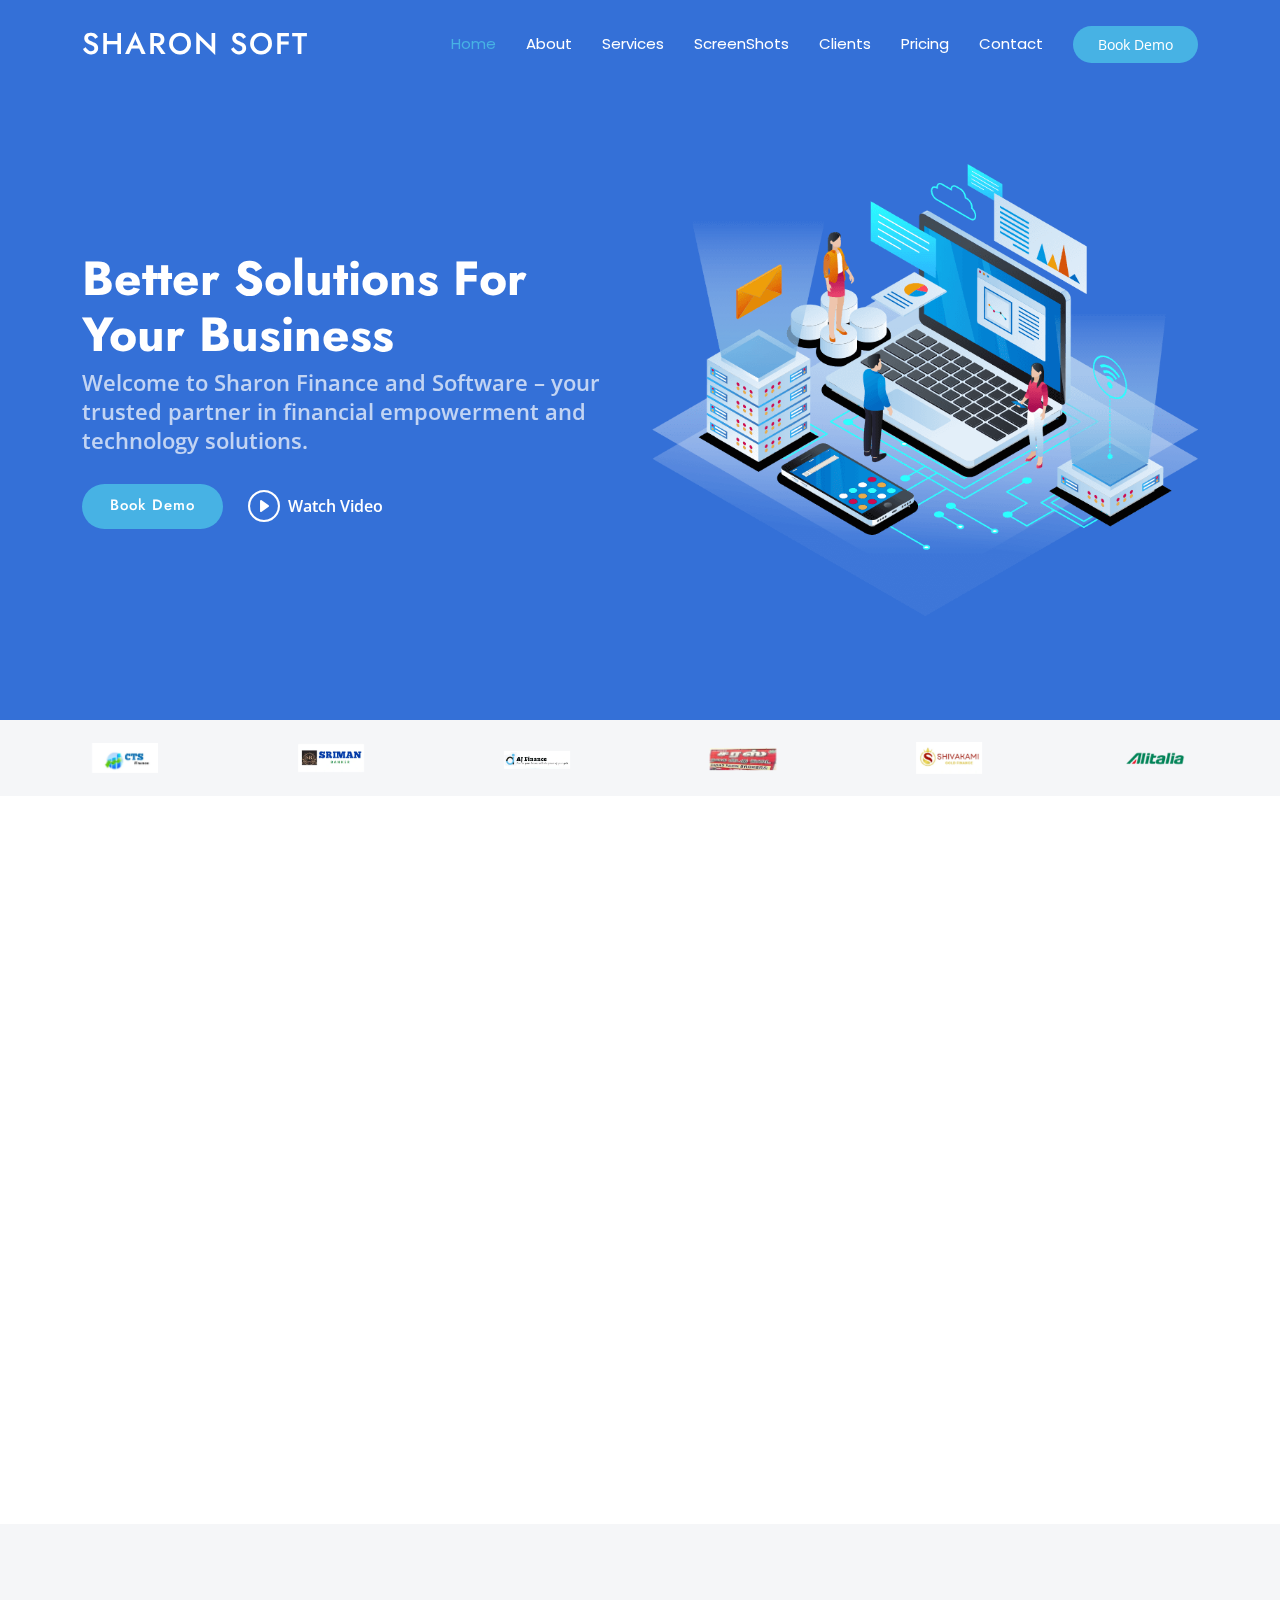
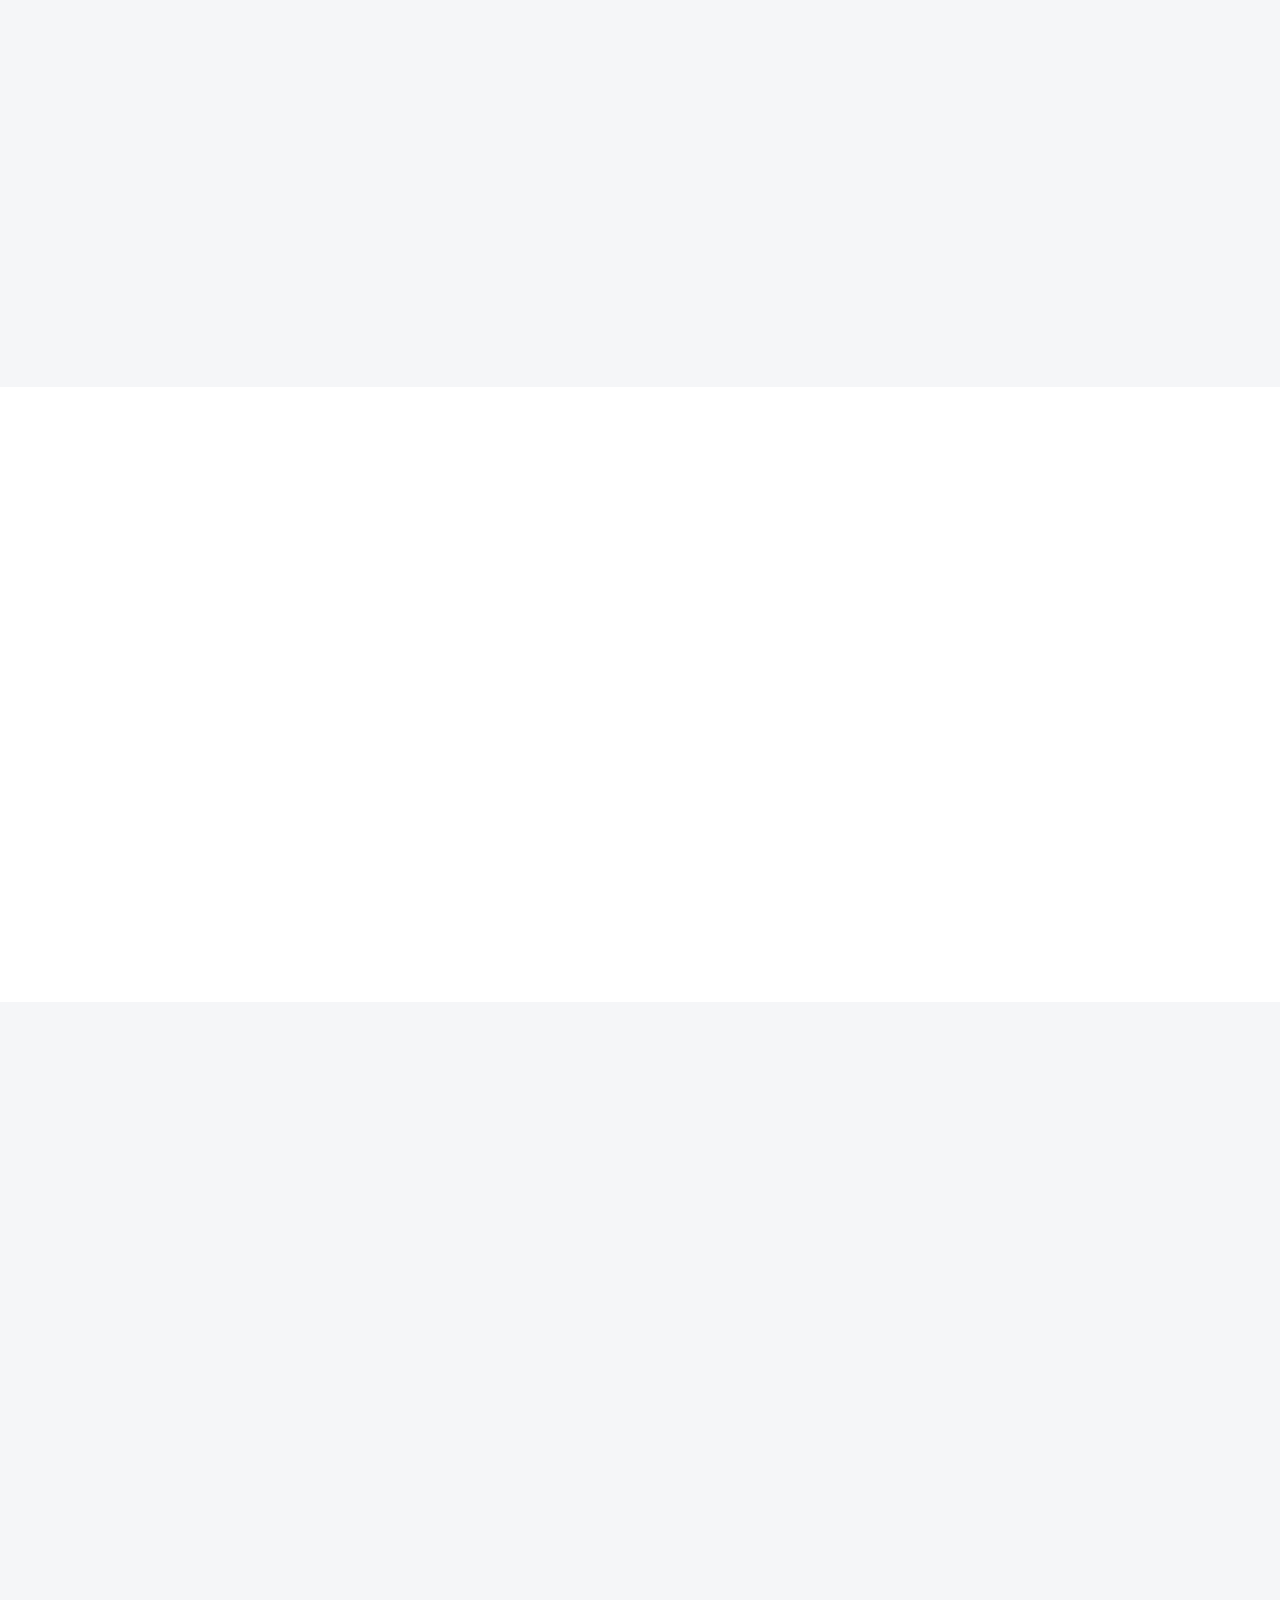
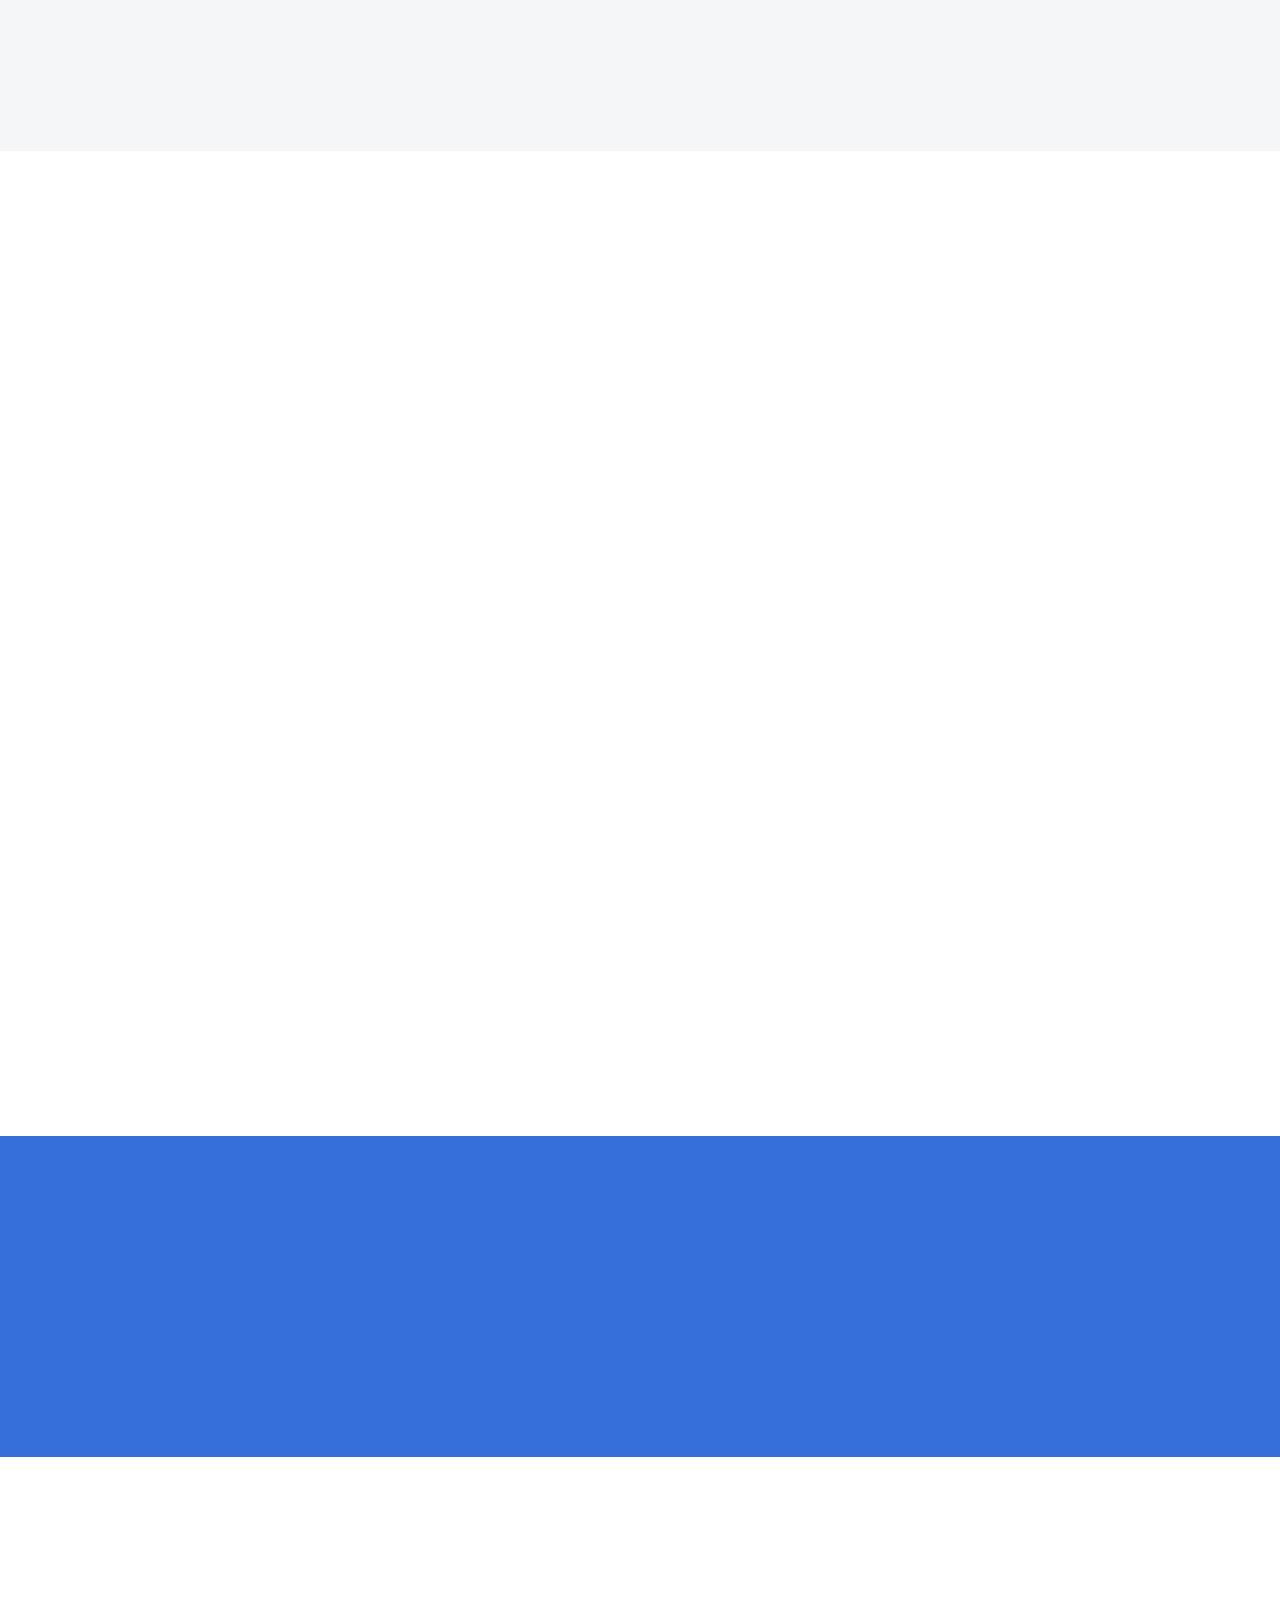
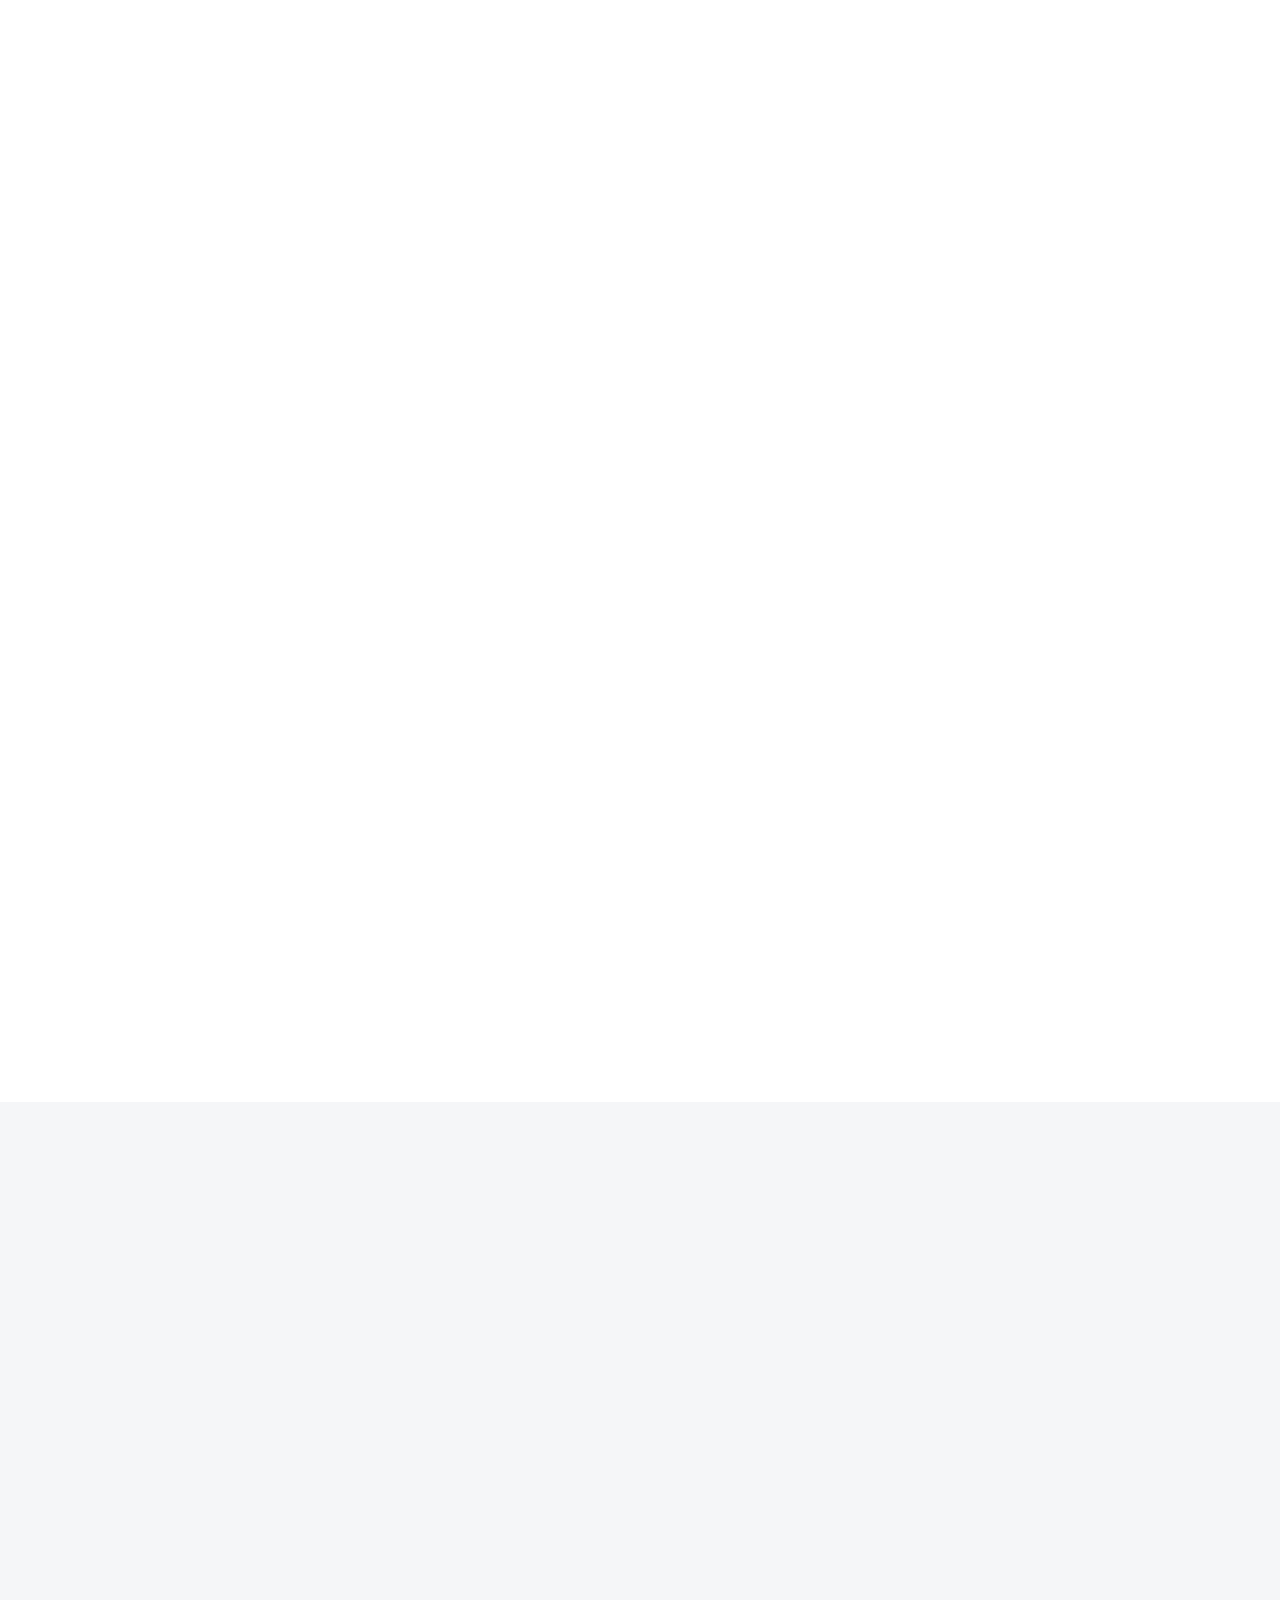
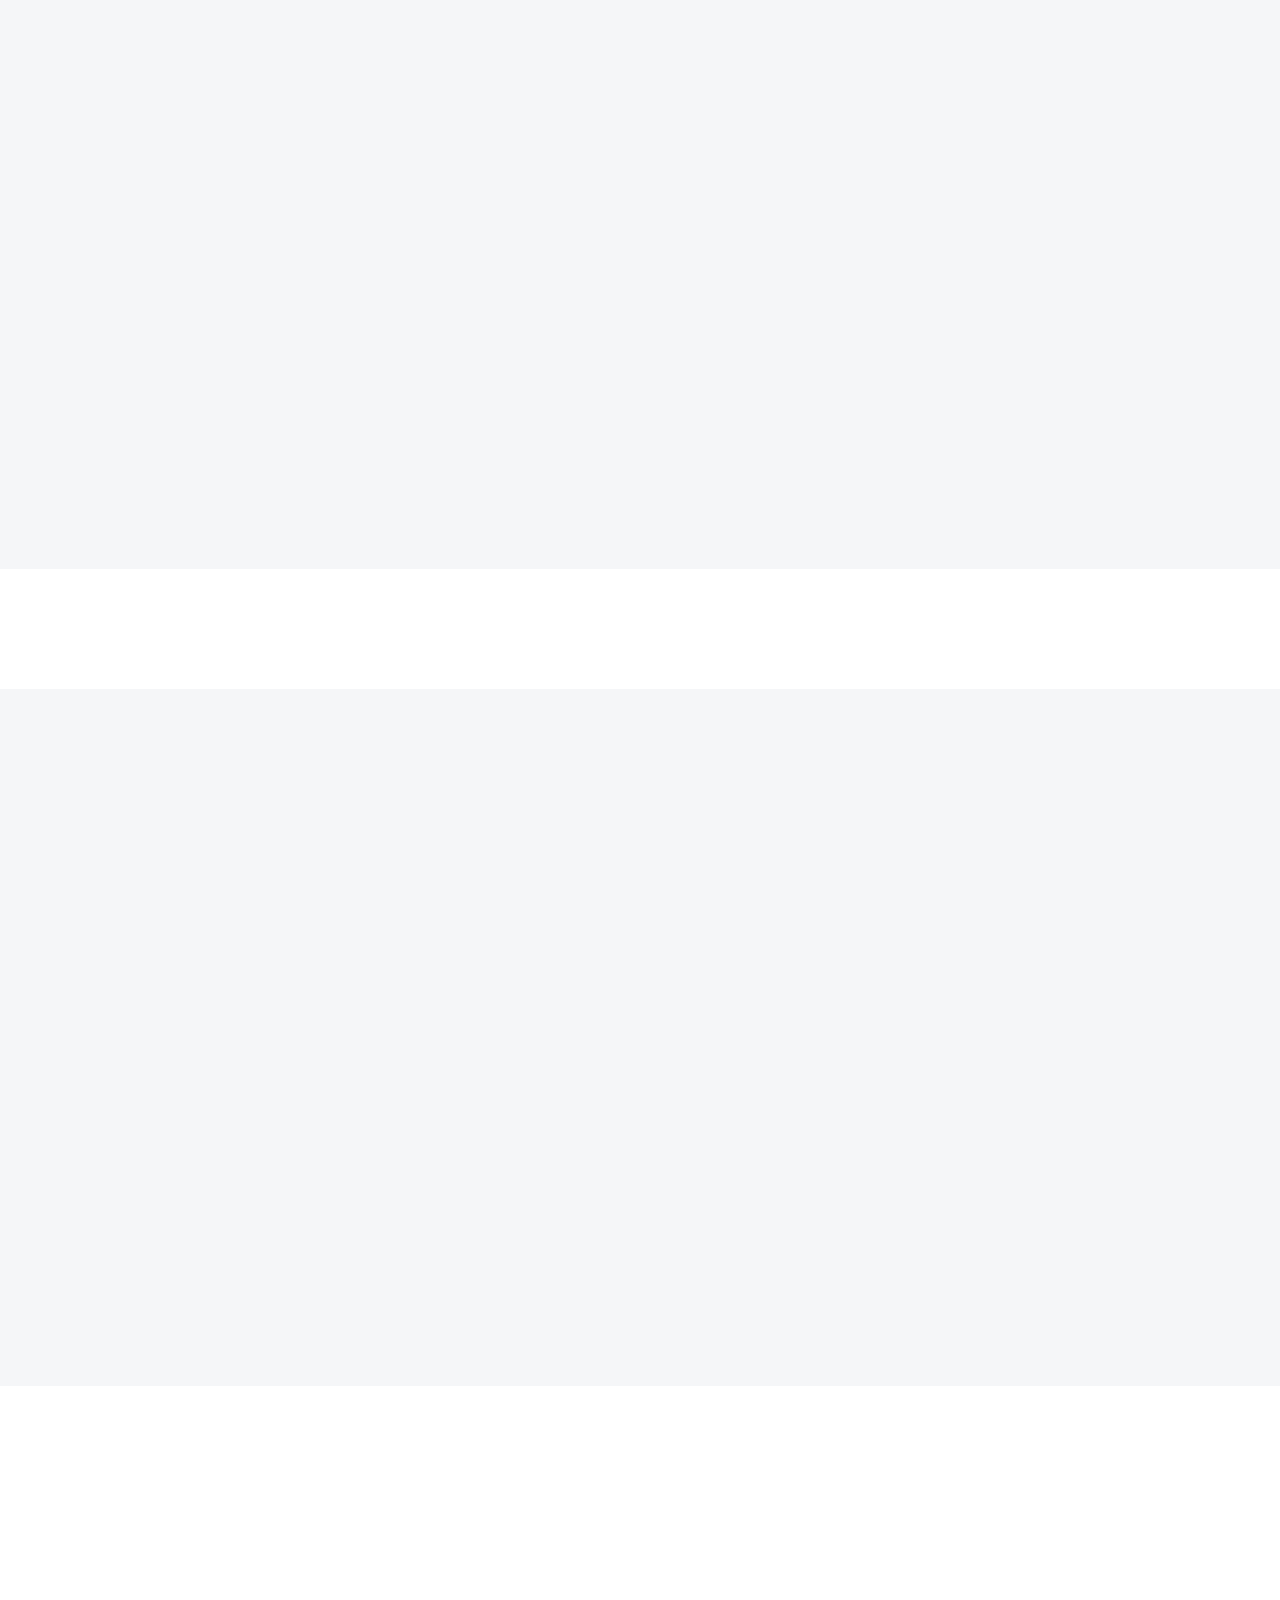
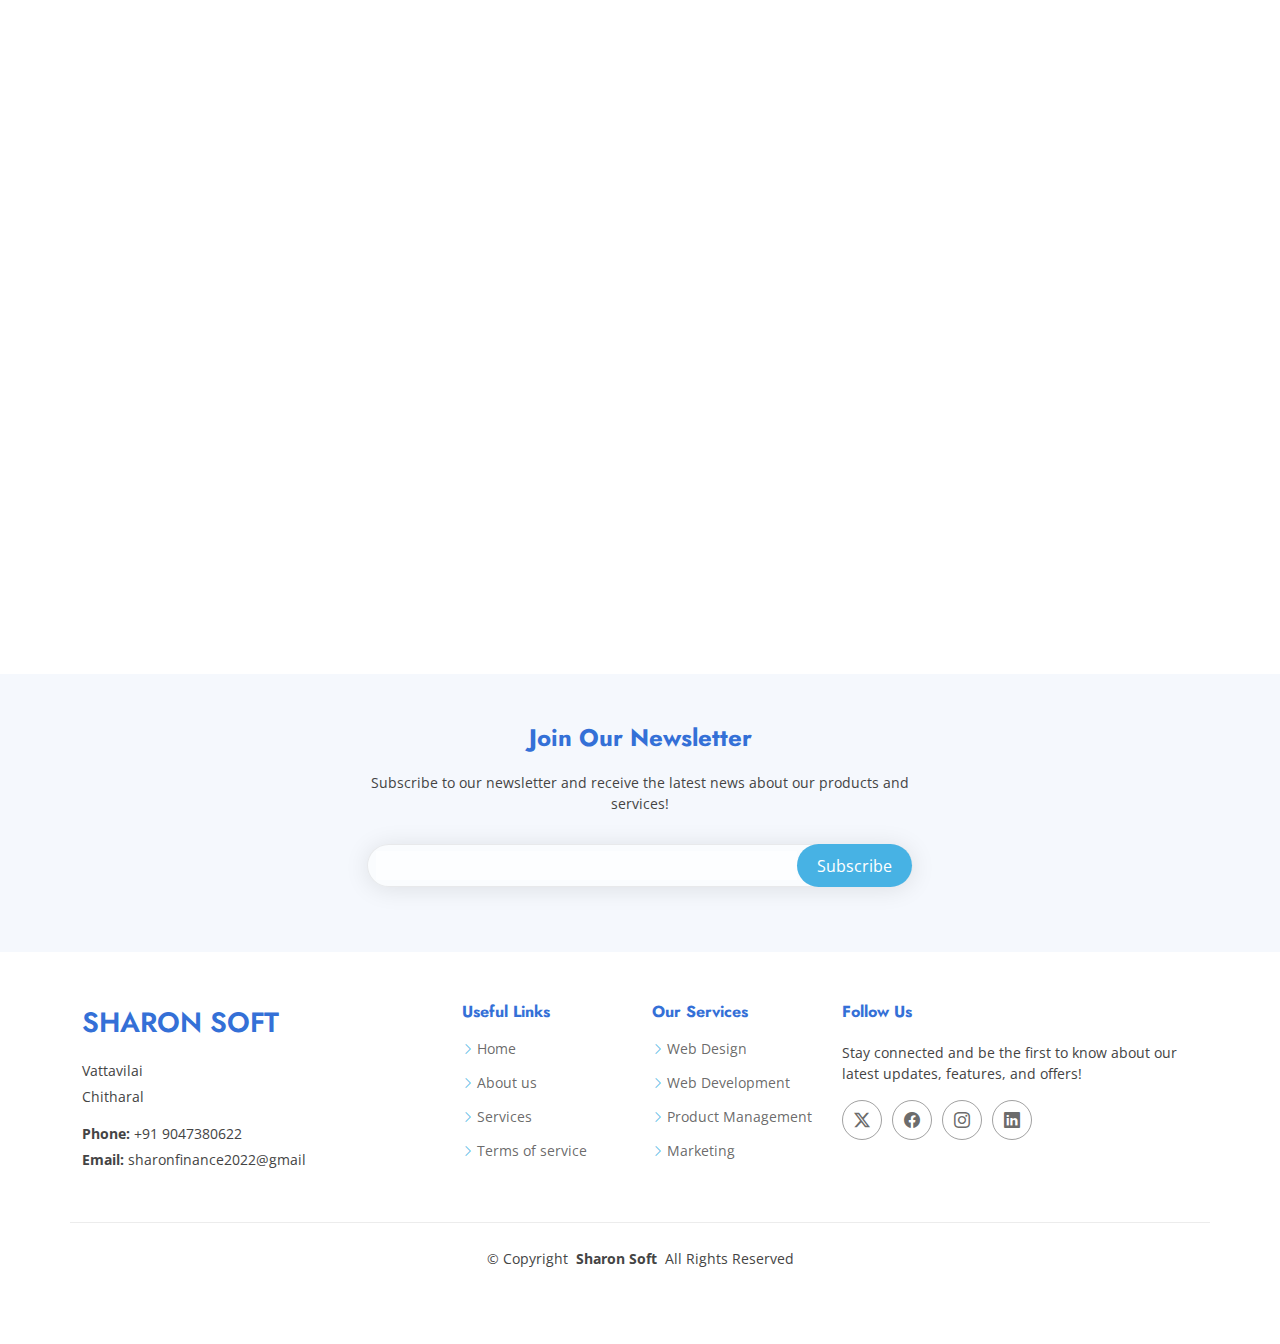
==== commit b052287e: "Fixed Alignment changes" ====
--- a/index.html
+++ b/index.html
@@ -4,9 +4,9 @@
 <head>
   <meta charset="utf-8">
   <meta content="width=device-width, initial-scale=1.0" name="viewport">
-  <title>Index - Arsha Bootstrap Template</title>
-  <meta name="description" content="">
-  <meta name="keywords" content="">
+<title>Index - Sharon Gold Loan Software</title>
+<meta name="description" content="Sharon Gold Loan Software – Simplifying gold loan management with secure, efficient, and user-friendly solutions.">
+<meta name="keywords" content="Sharon Gold Loan Software, Gold Loan Software, Gold Loan Management, Sharon Finance, Loan Against Gold, Financial Software, Gold Loan System, Digital pawn Broking Software, Money Lending">
 
   <!-- Favicons -->
   <link href="assets/img/favicon.png" rel="icon">
@@ -34,6 +34,8 @@
   * Author: BootstrapMade.com
   * License: https://bootstrapmade.com/license/
   ======================================================== -->
+  
+ 
 </head>
 
 <body class="index-page">
@@ -44,7 +46,7 @@
       <a href="index.html" class="logo d-flex align-items-center me-auto">
         <!-- Uncomment the line below if you also wish to use an image logo -->
         <!-- <img src="assets/img/logo.webp" alt=""> -->
-        <h1 class="sitename">Arsha</h1>
+        <h1 class="sitename">Sharon Soft</h1>
       </a>
 
       <nav id="navmenu" class="navmenu">
@@ -52,11 +54,11 @@
           <li><a href="#hero" class="active">Home</a></li>
           <li><a href="#about">About</a></li>
           <li><a href="#services">Services</a></li>
-          <li><a href="#portfolio">Portfolio</a></li>
-          <li><a href="#team">Team</a></li>
+          <li><a href="#portfolio">ScreenShots</a></li>
+          <li><a href="#team">Clients</a></li>
           <li><a href="#pricing">Pricing</a></li>
-          <li><a href="blog.html">Blog</a></li>
-          <li class="dropdown"><a href="#"><span>Dropdown</span> <i class="bi bi-chevron-down toggle-dropdown"></i></a>
+        <!--  <li><a href="blog.html">Blog</a></li>
+           <li class="dropdown"><a href="#"><span>Dropdown</span> <i class="bi bi-chevron-down toggle-dropdown"></i></a>
             <ul>
               <li><a href="#">Dropdown 1</a></li>
               <li class="dropdown"><a href="#"><span>Deep Dropdown</span> <i class="bi bi-chevron-down toggle-dropdown"></i></a>
@@ -72,13 +74,13 @@
               <li><a href="#">Dropdown 3</a></li>
               <li><a href="#">Dropdown 4</a></li>
             </ul>
-          </li>
+          </li>-->
           <li><a href="#contact">Contact</a></li>
         </ul>
         <i class="mobile-nav-toggle d-xl-none bi bi-list"></i>
       </nav>
 
-      <a class="btn-getstarted" href="#about">Get Started</a>
+      <a class="btn-getstarted" href="#about">Book Demo</a>
 
     </div>
   </header>
@@ -92,10 +94,14 @@
         <div class="row gy-4">
           <div class="col-lg-6 order-2 order-lg-1 d-flex flex-column justify-content-center" data-aos="zoom-out">
             <h1>Better Solutions For Your Business</h1>
-            <p>We are team of talented designers making websites with Bootstrap</p>
+            <p>Welcome to Sharon Finance and Software – your trusted partner in financial empowerment and technology solutions.</p>
             <div class="d-flex">
-              <a href="#about" class="btn-get-started">Get Started</a>
-              <a href="https://www.youtube.com/watch?v=Y7f98aduVJ8" class="glightbox btn-watch-video d-flex align-items-center"><i class="bi bi-play-circle"></i><span>Watch Video</span></a>
+              <a href="#about" class="btn-get-started">Book Demo</a>
+			 <!-- <a href="assets/img/video/GoldloanSoftware.mp4" class="glightbox btn-watch-video d-flex align-items-center" data-type="video" data-source="local">  <i class="bi bi-play-circle"></i><span>Watch Video</span></a>-->
+ <a href="https://www.youtube.com/watch?v=diINa2yLZMI" target="_blank" rel="noopener" class="btn-watch-video d-flex align-items-center">  
+  <i class="bi bi-play-circle"></i><span>Watch Video</span>
+</a>
+         
             </div>
           </div>
           <div class="col-lg-6 order-1 order-lg-2 hero-img" data-aos="zoom-out" data-aos-delay="200">
@@ -104,8 +110,7 @@
         </div>
       </div>
 
-    </section><!-- /Hero Section -->
-
+    </section>  
     <!-- Clients Section -->
     <section id="clients" class="clients section light-background">
 
@@ -149,28 +154,29 @@
               }
             }
           </script>
-          <div class="swiper-wrapper align-items-center">
+         <div class="swiper-wrapper align-items-center">
             <div class="swiper-slide"><img src="assets/img/clients/clients-1.webp" class="img-fluid" alt=""></div>
             <div class="swiper-slide"><img src="assets/img/clients/clients-2.webp" class="img-fluid" alt=""></div>
-            <div class="swiper-slide"><img src="assets/img/clients/clients-3.webp" class="img-fluid" alt=""></div>
+           <!-- <div class="swiper-slide"><img src="assets/img/clients/clients-3.webp" class="img-fluid" alt=""></div>-->
+             <div class="swiper-slide"><img src="assets/img/clients/clients-4.webp" class="img-fluid" alt=""></div>
+            <div class="swiper-slide"><img src="assets/img/clients/clients-5.webp" class="img-fluid" alt=""></div>
+            <div class="swiper-slide"><img src="assets/img/clients/clients-7.webp" class="img-fluid" alt=""></div>
+            <div class="swiper-slide"><img src="assets/img/clients/clients-6.webp" class="img-fluid" alt=""></div>
             <div class="swiper-slide"><img src="assets/img/clients/clients-4.webp" class="img-fluid" alt=""></div>
-            <div class="swiper-slide"><img src="assets/img/clients/clients-5.webp" class="img-fluid" alt=""></div>
-            <div class="swiper-slide"><img src="assets/img/clients/clients-6.webp" class="img-fluid" alt=""></div>
-            <div class="swiper-slide"><img src="assets/img/clients/clients-7.webp" class="img-fluid" alt=""></div>
-            <div class="swiper-slide"><img src="assets/img/clients/clients-8.webp" class="img-fluid" alt=""></div>
-          </div>
-        </div>
-
-      </div>
-
-    </section><!-- /Clients Section -->
-
+          </div> 
+        </div>
+
+      </div>
+
+    </section>  
+
+    <!-- About Section -->
     <section id="about" class="about section">
 
-      
+      <!-- Section Title -->
       <div class="container section-title" data-aos="fade-up">
         <h2>About Us</h2>
-      </div> 
+      </div><!-- End Section Title -->
 
       <div class="container">
 
@@ -214,12 +220,11 @@
 
       </div>
 
-    </section>
+    </section><!-- /About Section -->
 
     <!-- Why Us Section -->
     <section id="why-us" class="section why-us light-background" data-builder="section">
 
-     
       <div class="container-fluid">
 
         <div class="row gy-4">
@@ -389,16 +394,15 @@
 
       </div>
 
-    </section><!-- /Services Section -->
-
-    <!-- Work Process Section -->
+    </section><!-- /Services Section 
+
+    <!-- Work Process Section-->
     <section id="work-process" class="work-process section">
 
-      <!-- Section Title -->
+      
       <div class="container section-title" data-aos="fade-up">
-        <h2>Work Process</h2>
-        <p> </p>
-      </div><!-- End Section Title -->
+        <h2>Work Process</h2> 
+      </div> 
 
       <div class="container" data-aos="fade-up" data-aos-delay="100">
 
@@ -413,7 +417,7 @@
                 <div class="steps-number">01</div>
                 <h3>Research &amp; Analysis</h3>
                 <p>At Sharon Finance and Software, we believe that innovation begins with insight. Our team continuously conducts in-depth research and analysis to understand the evolving needs of customers and businesses in the finance and software sectors..</p>
-                 <div class="steps-features">
+                <div class="steps-features">
                   <div class="feature-item">
                     <i class="bi bi-check-circle"></i>
                     <span>Market Research</span>
@@ -422,13 +426,13 @@
                     <i class="bi bi-check-circle"></i>
                     <span>Data Analysis</span>
                   </div>
-                  <div class="feature-item">
+               <!--   <div class="feature-item">
                     <i class="bi bi-check-circle"></i>
                     <span>User Feedback</span>
-                  </div>
-                </div>
-              </div>
-            </div><!-- End Steps Item -->
+                  </div>-->
+                </div>
+              </div>
+            </div> 
           </div>
 
           <div class="col-lg-4" data-aos="fade-up" data-aos-delay="300">
@@ -438,24 +442,24 @@
               </div>
               <div class="steps-content">
                 <div class="steps-number">02</div>
-               <h3>Design &amp; Planning</h3>
+                <h3>Design &amp; Planning</h3>
                 <p>At Sharon Finance and Software, every product we create begins with a strong foundation of thoughtful design and strategic planning. We work closely with clients to understand their unique needs and translate them into practical, user-friendly solutions.</p>
-                  <div class="steps-features">
+                <div class="steps-features">
                   <div class="feature-item">
                     <i class="bi bi-check-circle"></i>
-                    <span>Wireframing</span>
+                    <span>Detailed requirement gathering and client consultation</span>
                   </div>
                   <div class="feature-item">
                     <i class="bi bi-check-circle"></i>
-                    <span>UI/UX Design</span>
+                    <span>UI/UX design focused on simplicity and ease of use</span>
                   </div>
                   <div class="feature-item">
                     <i class="bi bi-check-circle"></i>
-                    <span>Prototyping</span>
+                    <span>Scalable software architecture to support future growth</span>
                   </div>
                 </div>
               </div>
-            </div><!-- End Steps Item -->
+            </div> 
           </div>
 
           <div class="col-lg-4" data-aos="fade-up" data-aos-delay="400">
@@ -465,7 +469,7 @@
               </div>
               <div class="steps-content">
                 <div class="steps-number">03</div>
-               <h3>Development &amp; Launch</h3>
+                <h3>Development &amp; Launch</h3>
                 <p>At Sharon Finance and Software, we turn great ideas into powerful, working solutions through a structured development and launch process. From initial coding to final rollout, we focus on building secure, high-performance software tailored to your business needs..</p>
                 <div class="steps-features">
                   <div class="feature-item">
@@ -481,15 +485,14 @@
                     <span>Deployment</span>
                   </div>
                 </div>
-              </div>
-            </div><!-- End Steps Item -->
-          </div>
-
-        </div>
-
-      </div>
-
-    </section><!-- /Work Process Section -->
+              </div> 
+          </div>
+
+        </div>
+
+      </div>
+	   </div>
+    </section> 
 
     <!-- Call To Action Section -->
     <section id="call-to-action" class="call-to-action section dark-background">
@@ -501,7 +504,9 @@
         <div class="row" data-aos="zoom-in" data-aos-delay="100">
           <div class="col-xl-9 text-center text-xl-start">
             <h3>Call To Action</h3>
-            <p>Ready to Simplify Your Business? Try Our Smart Software Now!</p>
+            <p>Ready to Simplify Your Business? Try Our Smart Software Now!
+
+</p>
           </div>
           <div class="col-xl-3 cta-btn-container text-center">
             <a class="cta-btn align-middle" href="#">Call To Action</a>
@@ -512,135 +517,137 @@
 
     </section><!-- /Call To Action Section -->
 
-    <!-- Portfolio Section -->
+   
     <section id="portfolio" class="portfolio section">
 
-      <!-- Section Title -->
+      
       <div class="container section-title" data-aos="fade-up">
-        <h2>Portfolio</h2>
+        <h2>Screentshots</h2>
         <p>Get a glimpse of how our software works with real-time screenshots from our powerful applications. Whether you're using our Gold Loan Software, you'll experience a clean, user-friendly interface designed to simplify your workflow and save time.
-   believe that simplicity meets performance – and our screenshots prove it</p>
-      </div><!-- End Section Title -->
+   believe that simplicity meets performance – and our screenshots prove it.</p>
+      </div> 
 
       <div class="container">
 
         <div class="isotope-layout" data-default-filter="*" data-layout="masonry" data-sort="original-order">
 
-       <!--    <ul class="portfolio-filters isotope-filters" data-aos="fade-up" data-aos-delay="100">
-            <li data-filter="*" class="filter-active">All</li>
-            <li data-filter=".filter-app">App</li>
-            <li data-filter=".filter-product">Card</li>
-            <li data-filter=".filter-branding">Web</li>
-          </ul>  -->
+       
 
           <div class="row gy-4 isotope-container" data-aos="fade-up" data-aos-delay="200">
 
             <div class="col-lg-4 col-md-6 portfolio-item isotope-item filter-app">
-              <img src="assets/img/portfolio/portfolio-portrait-1.webp" class="img-fluid" alt="">
+              <img src="assets/img/portfolio/admnindashboard.png" class="img-fluid" alt="">
               <div class="portfolio-info">
-                <h4>App 1</h4>
-                <p>Lorem ipsum, dolor sit</p>
-                <a href="assets/img/portfolio/portfolio-portrait-1.webp" title="App 1" data-gallery="portfolio-gallery-app" class="glightbox preview-link"><i class="bi bi-zoom-in"></i></a>
-                <a href="portfolio-details.html" title="More Details" class="details-link"><i class="bi bi-link-45deg"></i></a>
-              </div>
-            </div><!-- End Portfolio Item -->
+                <h4>Admin Dashboard</h4>
+                <p>Gain complete financial insights with a monthly transaction chart</p>
+                <a href="assets/img/portfolio/admnindashboard.png" title="App 1" data-gallery="portfolio-gallery-app" class="glightbox preview-link"><i class="bi bi-zoom-in"></i></a>
+                <a title="More Details" class="details-link"><i class="bi bi-link-45deg"></i></a>
+              </div>
+            </div> 
 
             <div class="col-lg-4 col-md-6 portfolio-item isotope-item filter-product">
-              <img src="assets/img/portfolio/portfolio-1.webp" class="img-fluid" alt="">
+              <img src="assets/img/portfolio/admindashboard1.png" class="img-fluid" alt="">
               <div class="portfolio-info">
-                <h4>Product 1</h4>
-                <p>Lorem ipsum, dolor sit</p>
-                <a href="assets/img/portfolio/portfolio-1.webp" title="Product 1" data-gallery="portfolio-gallery-product" class="glightbox preview-link"><i class="bi bi-zoom-in"></i></a>
-                <a href="portfolio-details.html" title="More Details" class="details-link"><i class="bi bi-link-45deg"></i></a>
-              </div>
-            </div><!-- End Portfolio Item -->
+                <h4>Admin Dashboard</h4>
+                <p>Track the number of customers and depositors, along with loan reports, income, and expense charts for better
+decision-making
+</p>
+                <a href="assets/img/portfolio/admindashboard1.png" title="Product 1" data-gallery="portfolio-gallery-product" class="glightbox preview-link"><i class="bi bi-zoom-in"></i></a>
+                <a  title="More Details" class="details-link"><i class="bi bi-link-45deg"></i></a>
+              </div>
+            </div> 
 
             <div class="col-lg-4 col-md-6 portfolio-item isotope-item filter-branding">
-              <img src="assets/img/portfolio/portfolio-3.webp" class="img-fluid" alt="">
+              <img src="assets/img/portfolio/userdashboard.png" class="img-fluid" alt="">
               <div class="portfolio-info">
-                <h4>Branding 1</h4>
-                <p>Lorem ipsum, dolor sit</p>
-                <a href="assets/img/portfolio/portfolio-3.webp" title="Branding 1" data-gallery="portfolio-gallery-branding" class="glightbox preview-link"><i class="bi bi-zoom-in"></i></a>
-                <a href="portfolio-details.html" title="More Details" class="details-link"><i class="bi bi-link-45deg"></i></a>
-              </div>
-            </div><!-- End Portfolio Item -->
+                <h4>User Dashboard</h4>
+                <p>Stay updated with real-time gold rates provided by the company and track loans
+that exceed the current amount
+</p>
+                <a href="assets/img/portfolio/userdashboard.png" title="Branding 1" data-gallery="portfolio-gallery-branding" class="glightbox preview-link"><i class="bi bi-zoom-in"></i></a>
+                <a   title="More Details" class="details-link"><i class="bi bi-link-45deg"></i></a>
+              </div>
+            </div> 
 
             <div class="col-lg-4 col-md-6 portfolio-item isotope-item filter-app">
-              <img src="assets/img/portfolio/portfolio-4.webp" class="img-fluid" alt="">
+              <img src="assets/img/portfolio/rolemen.png" class="img-fluid" alt="">
               <div class="portfolio-info">
-                <h4>App 2</h4>
-                <p>Lorem ipsum, dolor sit</p>
-                <a href="assets/img/portfolio/portfolio-4.webp" title="App 2" data-gallery="portfolio-gallery-app" class="glightbox preview-link"><i class="bi bi-zoom-in"></i></a>
-                <a href="portfolio-details.html" title="More Details" class="details-link"><i class="bi bi-link-45deg"></i></a>
-              </div>
-            </div><!-- End Portfolio Item -->
+                <h4>Assing Role and Set Previllege</h4>
+                <p>Manage essential company details effortlessly, including Finance Year, Branch
+Entry, and User Details,Role setting ensuring smooth operations and organization.
+</p>
+                <a href="assets/img/portfolio/rolemen.png" title="App 2" data-gallery="portfolio-gallery-app" class="glightbox preview-link"><i class="bi bi-zoom-in"></i></a>
+                <a   title="More Details" class="details-link"><i class="bi bi-link-45deg"></i></a>
+              </div>
+            </div> 
 
             <div class="col-lg-4 col-md-6 portfolio-item isotope-item filter-product">
-              <img src="assets/img/portfolio/portfolio-portrait-2.webp" class="img-fluid" alt="">
+              <img src="assets/img/portfolio/customer_details.png" class="img-fluid" alt="">
               <div class="portfolio-info">
-                <h4>Product 2</h4>
-                <p>Lorem ipsum, dolor sit</p>
-                <a href="assets/img/portfolio/portfolio-portrait-2.webp" title="Product 2" data-gallery="portfolio-gallery-product" class="glightbox preview-link"><i class="bi bi-zoom-in"></i></a>
-                <a href="portfolio-details.html" title="More Details" class="details-link"><i class="bi bi-link-45deg"></i></a>
-              </div>
-            </div><!-- End Portfolio Item -->
+                <h4>Customer Details</h4>
+                <p>Effortlessly manage and track customer details</p>
+                <a href="assets/img/portfolio/customer_details.webp" title="Product 2" data-gallery="portfolio-gallery-product" class="glightbox preview-link"><i class="bi bi-zoom-in"></i></a>
+                <a   title="More Details" class="details-link"><i class="bi bi-link-45deg"></i></a>
+              </div>
+            </div> 
 
             <div class="col-lg-4 col-md-6 portfolio-item isotope-item filter-branding">
-              <img src="assets/img/portfolio/portfolio-portrait-3.webp" class="img-fluid" alt="">
+              <img src="assets/img/portfolio/pledge.png" class="img-fluid" alt="">
               <div class="portfolio-info">
-                <h4>Branding 2</h4>
-                <p>Lorem ipsum, dolor sit</p>
-                <a href="assets/img/portfolio/portfolio-portrait-3.webp" title="Branding 2" data-gallery="portfolio-gallery-branding" class="glightbox preview-link"><i class="bi bi-zoom-in"></i></a>
-                <a href="portfolio-details.html" title="More Details" class="details-link"><i class="bi bi-link-45deg"></i></a>
-              </div>
-            </div><!-- End Portfolio Item -->
+                <h4>Pledge Receipt</h4>
+                <p>Generate essential Pledge documents</p>
+                <a href="assets/img/portfolio/pledge.png" title="Branding 2" data-gallery="portfolio-gallery-branding" class="glightbox preview-link"><i class="bi bi-zoom-in"></i></a>
+                <a  title="More Details" class="details-link"><i class="bi bi-link-45deg"></i></a>
+              </div>
+            </div> 
 
             <div class="col-lg-4 col-md-6 portfolio-item isotope-item filter-app">
-              <img src="assets/img/portfolio/portfolio-7.webp" class="img-fluid" alt="">
+              <img src="assets/img/portfolio/auction.png" class="img-fluid" alt="">
               <div class="portfolio-info">
-                <h4>App 3</h4>
-                <p>Lorem ipsum, dolor sit</p>
-                <a href="assets/img/portfolio/portfolio-7.webp" title="App 3" data-gallery="portfolio-gallery-app" class="glightbox preview-link"><i class="bi bi-zoom-in"></i></a>
-                <a href="portfolio-details.html" title="More Details" class="details-link"><i class="bi bi-link-45deg"></i></a>
-              </div>
-            </div><!-- End Portfolio Item -->
+                <h4>Auction Notice</h4>
+                <p>Generate Auction Notice</p>
+                <a href="assets/img/portfolio/auction.png" title="App 3" data-gallery="portfolio-gallery-app" class="glightbox preview-link"><i class="bi bi-zoom-in"></i></a>
+                <a   title="More Details" class="details-link"><i class="bi bi-link-45deg"></i></a>
+              </div>
+            </div> 
 
             <div class="col-lg-4 col-md-6 portfolio-item isotope-item filter-product">
-              <img src="assets/img/portfolio/portfolio-8.webp" class="img-fluid" alt="">
+              <img src="assets/img/portfolio/partpayment.png" class="img-fluid" alt="">
               <div class="portfolio-info">
-                <h4>Product 3</h4>
-                <p>Lorem ipsum, dolor sit</p>
-                <a href="assets/img/portfolio/portfolio-8.webp" title="Product 3" data-gallery="portfolio-gallery-product" class="glightbox preview-link"><i class="bi bi-zoom-in"></i></a>
-                <a href="portfolio-details.html" title="More Details" class="details-link"><i class="bi bi-link-45deg"></i></a>
-              </div>
-            </div><!-- End Portfolio Item -->
+                <h4>Part Payment</h4>
+                <p>Part Payment and Interest Calculation</p>
+                <a href="assets/img/portfolio/partpayment.png" title="Product 3" data-gallery="portfolio-gallery-product" class="glightbox preview-link"><i class="bi bi-zoom-in"></i></a>
+                <a  title="More Details" class="details-link"><i class="bi bi-link-45deg"></i></a>
+              </div>
+            </div> 
 
             <div class="col-lg-4 col-md-6 portfolio-item isotope-item filter-branding">
-              <img src="assets/img/portfolio/portfolio-9.webp" class="img-fluid" alt="">
+              <img src="assets/img/portfolio/avala.png" class="img-fluid" alt="">
               <div class="portfolio-info">
-                <h4>Branding 3</h4>
-                <p>Lorem ipsum, dolor sit</p>
-                <a href="assets/img/portfolio/portfolio-9.webp" title="Branding 2" data-gallery="portfolio-gallery-branding" class="glightbox preview-link"><i class="bi bi-zoom-in"></i></a>
-                <a href="portfolio-details.html" title="More Details" class="details-link"><i class="bi bi-link-45deg"></i></a>
-              </div>
-            </div><!-- End Portfolio Item -->
-
-          </div><!-- End Portfolio Container -->
-
-        </div>
-
-      </div>
-
-    </section><!-- /Portfolio Section -->
+                <h4>Repledge Loan</h4>
+                <p>Verifgy jewelry availability, review interest
+details for loans from other banks, and track refinancing 
+</p>
+                <a href="assets/img/portfolio/avala.png" title="Branding 2" data-gallery="portfolio-gallery-branding" class="glightbox preview-link"><i class="bi bi-zoom-in"></i></a>
+                <a   title="More Details" class="details-link"><i class="bi bi-link-45deg"></i></a>
+              </div>
+            </div> 
+
+          </div> 
+        </div>
+
+      </div>  
+
+
+    </section>   
 
     <!-- Team Section -->
     <section id="team" class="team section">
-
-      <!-- Section Title -->
+ 
       <div class="container section-title" data-aos="fade-up">
-        <h2>Team</h2>
-        <p>Necessitatibus eius consequatur ex aliquid fuga eum quidem sint consectetur velit</p>
-      </div><!-- End Section Title -->
+        <h2>Clients</h2>
+        <p> Our clients are at the heart of everything we do. We proudly serve a diverse range of businesses and individuals across the financial and service sectors.</p>
+      </div> 
 
       <div class="container">
 
@@ -650,9 +657,9 @@
             <div class="team-member d-flex align-items-start">
               <div class="pic"><img src="assets/img/person/person-m-7.webp" class="img-fluid" alt=""></div>
               <div class="member-info">
-                <h4>Walter White</h4>
-                <span>Chief Executive Officer</span>
-                <p>Explicabo voluptatem mollitia et repellat qui dolorum quasi</p>
+                <h4>SHIVAKAMI GOLD FINANCE</h4>
+                <span>Rajkumar VSN</span>
+                <p>1/1 MP Thottam,Chinnabommanayakan Palayam Pirivu, Tirupur -641603</p>
                 <div class="social">
                   <a href=""><i class="bi bi-twitter-x"></i></a>
                   <a href=""><i class="bi bi-facebook"></i></a>
@@ -661,15 +668,15 @@
                 </div>
               </div>
             </div>
-          </div><!-- End Team Member -->
+          </div> 
 
           <div class="col-lg-6" data-aos="fade-up" data-aos-delay="200">
             <div class="team-member d-flex align-items-start">
               <div class="pic"><img src="assets/img/person/person-f-8.webp" class="img-fluid" alt=""></div>
               <div class="member-info">
-                <h4>Sarah Jhonson</h4>
-                <span>Product Manager</span>
-                <p>Aut maiores voluptates amet et quis praesentium qui senda para</p>
+                <h4>CTS FINANCE</h4>
+                <span>Livish</span>
+                <p>Panavilai,Thuckalay-629175</p>
                 <div class="social">
                   <a href=""><i class="bi bi-twitter-x"></i></a>
                   <a href=""><i class="bi bi-facebook"></i></a>
@@ -678,15 +685,16 @@
                 </div>
               </div>
             </div>
-          </div><!-- End Team Member -->
-
-          <div class="col-lg-6" data-aos="fade-up" data-aos-delay="300">
+          </div> 
+
+
+          <div class="col-lg-6" data-aos="fade-up" data-aos-delay="400">
             <div class="team-member d-flex align-items-start">
-              <div class="pic"><img src="assets/img/person/person-m-6.webp" class="img-fluid" alt=""></div>
+              <div class="pic"><img src="assets/img/person/person-f-4.webp" class="img-fluid" alt=""></div>
               <div class="member-info">
-                <h4>William Anderson</h4>
-                <span>CTO</span>
-                <p>Quisquam facilis cum velit laborum corrupti fuga rerum quia</p>
+                <h4>SRIMAN BANKER</h4>
+                <span>M.Pandimahadhevan</span>
+                <p>W2 manthamman Kovil Street,Chinnaovulapuram village, Theni district</p>
                 <div class="social">
                   <a href=""><i class="bi bi-twitter-x"></i></a>
                   <a href=""><i class="bi bi-facebook"></i></a>
@@ -695,15 +703,15 @@
                 </div>
               </div>
             </div>
-          </div><!-- End Team Member -->
-
-          <div class="col-lg-6" data-aos="fade-up" data-aos-delay="400">
+          </div> 
+
+          <div class="col-lg-6" data-aos="fade-up" data-aos-delay="300">
             <div class="team-member d-flex align-items-start">
-              <div class="pic"><img src="assets/img/person/person-f-4.webp" class="img-fluid" alt=""></div>
+              <div class="pic"><img src="assets/img/person/person-m-6.webp" class="img-fluid" alt=""></div>
               <div class="member-info">
-                <h4>Amanda Jepson</h4>
-                <span>Accountant</span>
-                <p>Dolorum tempora officiis odit laborum officiis et et accusamus</p>
+                <h4>AJ FINANCE</h4>
+                <span>Antony</span>
+                <p>8/39,OPP. Krishnan Kovil,Pavithiyan Vilai,Parassala-695502</p>
                 <div class="social">
                   <a href=""><i class="bi bi-twitter-x"></i></a>
                   <a href=""><i class="bi bi-facebook"></i></a>
@@ -712,22 +720,21 @@
                 </div>
               </div>
             </div>
-          </div><!-- End Team Member -->
-
-        </div>
-
-      </div>
-
-    </section><!-- /Team Section -->
+          </div> 
+        </div>
+
+      </div>
+
+    </section>  
 
     <!-- Pricing Section -->
     <section id="pricing" class="pricing section light-background">
 
-      <!-- Section Title -->
+       
       <div class="container section-title" data-aos="fade-up">
         <h2>Pricing</h2>
-        <p>Necessitatibus eius consequatur ex aliquid fuga eum quidem sint consectetur velit</p>
-      </div><!-- End Section Title -->
+        <p>Choose a plan that fits your needs. Whether you're a small business or an established organization, we offer affordable and flexible pricing for all our software solutions.</p>
+      </div> 
 
       <div class="container">
 
@@ -735,63 +742,77 @@
 
           <div class="col-lg-4" data-aos="zoom-in" data-aos-delay="100">
             <div class="pricing-item">
-              <h3>Free Plan</h3>
-              <h4><sup>$</sup>0<span> / month</span></h4>
+              <h3>Basic Plan</h3>
+              <h4><sup>$</sup>12000 </h4>
               <ul>
-                <li><i class="bi bi-check"></i> <span>Quam adipiscing vitae proin</span></li>
-                <li><i class="bi bi-check"></i> <span>Nec feugiat nisl pretium</span></li>
-                <li><i class="bi bi-check"></i> <span>Nulla at volutpat diam uteera</span></li>
-                <li class="na"><i class="bi bi-x"></i> <span>Pharetra massa massa ultricies</span></li>
-                <li class="na"><i class="bi bi-x"></i> <span>Massa ultricies mi quis hendrerit</span></li>
+                <li><i class="bi bi-check"></i> <span>User Dashboard</span></li>				 
+                <li><i class="bi bi-check"></i> <span>Basic Setting</span></li>
+                <li><i class="bi bi-check"></i> <span>Pledge Module</span></li>
+               <li><i class="bi bi-check"></i><span> Pledge Statement</span></li>
+                <li class="na"><i class="bi bi-x"></i> <span>Receipt Details</span></li>
+				<li class="na"><i class="bi bi-x"></i> <span>Repledge Loan Details</span></li>				
+				 <li class="na"><i class="bi bi-x"></i> <span>Admin Dashboard</span></li>
+                <li class="na"><i class="bi bi-x"></i> <span>Manage Depositor Details</span></li>				
+                <li class="na"><i class="bi bi-x"></i> <span>Accounting Statement</span></li>
+                <li class="na"><i class="bi bi-x"></i> <span>Finance Statement</span></li>
+				
               </ul>
               <a href="#" class="buy-btn">Buy Now</a>
             </div>
-          </div><!-- End Pricing Item -->
+          </div> 
 
           <div class="col-lg-4" data-aos="zoom-in" data-aos-delay="200">
             <div class="pricing-item featured">
-              <h3>Business Plan</h3>
-              <h4><sup>$</sup>29<span> / month</span></h4>
-              <ul>
-                <li><i class="bi bi-check"></i> <span>Quam adipiscing vitae proin</span></li>
-                <li><i class="bi bi-check"></i> <span>Nec feugiat nisl pretium</span></li>
-                <li><i class="bi bi-check"></i> <span>Nulla at volutpat diam uteera</span></li>
-                <li><i class="bi bi-check"></i> <span>Pharetra massa massa ultricies</span></li>
-                <li><i class="bi bi-check"></i> <span>Massa ultricies mi quis hendrerit</span></li>
+              <h3>Statndard Plan</h3>
+              <h4><sup>$</sup>18000<span>  </span></h4>
+              <ul> <li><i class="bi bi-check"></i> <span>User Dashboard</span></li>	
+                <li><i class="bi bi-check"></i> <span>Basic Setting</span></li>
+                <li><i class="bi bi-check"></i> <span>Pledge Module</span></li>
+               <li><i class="bi bi-check"></i><span> Pledge Statement</span></li>
+                <li><i class="bi bi-check"></i> <span>Receipt Details</span></li>
+				<li><i class="bi bi-check"></i> <span>Repledge Loan Details</span></li>				
+				 <li class="na"><i class="bi bi-x"></i> <span>Admin Dashboard</span></li>
+                <li class="na"><i class="bi bi-x"></i> <span>Manage Depositor Details</span></li>				
+                <li class="na"><i class="bi bi-x"></i> <span>Accounting Statement</span></li>
+                <li class="na"><i class="bi bi-x"></i> <span>Finance Statement</span></li>
               </ul>
               <a href="#" class="buy-btn">Buy Now</a>
             </div>
-          </div><!-- End Pricing Item -->
+          </div> 
 
           <div class="col-lg-4" data-aos="zoom-in" data-aos-delay="300">
             <div class="pricing-item">
-              <h3>Developer Plan</h3>
-              <h4><sup>$</sup>49<span> / month</span></h4>
-              <ul>
-                <li><i class="bi bi-check"></i> <span>Quam adipiscing vitae proin</span></li>
-                <li><i class="bi bi-check"></i> <span>Nec feugiat nisl pretium</span></li>
-                <li><i class="bi bi-check"></i> <span>Nulla at volutpat diam uteera</span></li>
-                <li><i class="bi bi-check"></i> <span>Pharetra massa massa ultricies</span></li>
-                <li><i class="bi bi-check"></i> <span>Massa ultricies mi quis hendrerit</span></li>
+              <h3>Pro Plan</h3>
+              <h4><sup>$</sup>25000<span> </span></h4>
+              <ul> <li><i class="bi bi-check"></i> <span>User Dashboard</span></li>	
+                         <li><i class="bi bi-check"></i> <span>Basic Setting</span></li>
+                <li><i class="bi bi-check"></i> <span>Pledge Module</span></li>
+               <li><i class="bi bi-check"></i><span> Pledge Statement</span></li>
+                <li><i class="bi bi-check"></i> <span>Receipt Details</span></li>
+				<li><i class="bi bi-check"></i> <span>Repledge Loan Details</span></li>				
+				 <li><i class="bi bi-check"></i> <span>Admin Dashboard</span></li>
+                <li><i class="bi bi-check"></i> <span>Manage Depositor Details</span></li>				
+                <li><i class="bi bi-check"></i><span>Accounting Statement</span></li>
+                 <li><i class="bi bi-check"></i> <span>Finance Statement</span></li> 
               </ul>
               <a href="#" class="buy-btn">Buy Now</a>
             </div>
-          </div><!-- End Pricing Item -->
-
-        </div>
-
-      </div>
-
-    </section><!-- /Pricing Section -->
+          </div> 
+
+        </div>
+
+      </div>
+
+    </section>  
 
     <!-- Testimonials Section -->
     <section id="testimonials" class="testimonials section">
 
-      <!-- Section Title -->
+      <!-- 
       <div class="container section-title" data-aos="fade-up">
         <h2>Testimonials</h2>
         <p>Necessitatibus eius consequatur ex aliquid fuga eum quidem sint consectetur velit</p>
-      </div><!-- End Section Title -->
+      </div> 
 
       <div class="container" data-aos="fade-up" data-aos-delay="100">
 
@@ -827,7 +848,7 @@
                   <i class="bi bi-quote quote-icon-right"></i>
                 </p>
               </div>
-            </div><!-- End testimonial item -->
+            </div> 
 
             <div class="swiper-slide">
               <div class="testimonial-item">
@@ -843,7 +864,7 @@
                   <i class="bi bi-quote quote-icon-right"></i>
                 </p>
               </div>
-            </div><!-- End testimonial item -->
+            </div> 
 
             <div class="swiper-slide">
               <div class="testimonial-item">
@@ -859,7 +880,7 @@
                   <i class="bi bi-quote quote-icon-right"></i>
                 </p>
               </div>
-            </div><!-- End testimonial item -->
+            </div> 
 
             <div class="swiper-slide">
               <div class="testimonial-item">
@@ -875,8 +896,7 @@
                   <i class="bi bi-quote quote-icon-right"></i>
                 </p>
               </div>
-            </div><!-- End testimonial item -->
-
+            </div> 
             <div class="swiper-slide">
               <div class="testimonial-item">
                 <img src="assets/img/person/person-m-13.webp" class="testimonial-img" alt="">
@@ -891,15 +911,14 @@
                   <i class="bi bi-quote quote-icon-right"></i>
                 </p>
               </div>
-            </div><!-- End testimonial item -->
-
+            </div> 
           </div>
           <div class="swiper-pagination"></div>
         </div>
 
-      </div>
-
-    </section><!-- /Testimonials Section -->
+      </div>-->
+
+    </section> 
 
     <!-- Faq 2 Section -->
     <section id="faq-2" class="faq-2 section light-background">
@@ -907,7 +926,7 @@
       <!-- Section Title -->
       <div class="container section-title" data-aos="fade-up">
         <h2>Frequently Asked Questions</h2>
-        <p>Magnam dolores commodi suscipit. Necessitatibus eius consequatur ex aliquid fuga eum quidem. Sit sint consectetur velit. Quisquam quos quisquam cupiditate. Et nemo qui impedit suscipit alias ea. Quia fugiat sit in iste officiis commodi quidem hic quas.</p>
+        <p>Here's a Frequently Asked Questions (FAQ) section tailored for Sharon Finance and Software,</p>
       </div><!-- End Section Title -->
 
       <div class="container">
@@ -918,51 +937,52 @@
 
             <div class="faq-container">
 
-              <div class="faq-item faq-active" data-aos="fade-up" data-aos-delay="200">
+       
+              <div class="faq-item" data-aos="fade-up" data-aos-delay="300">
                 <i class="faq-icon bi bi-question-circle"></i>
-                <h3>Non consectetur a erat nam at lectus urna duis?</h3>
+                <h3>What does your Gold Loan Software do?</h3>
                 <div class="faq-content">
-                  <p>Feugiat pretium nibh ipsum consequat. Tempus iaculis urna id volutpat lacus laoreet non curabitur gravida. Venenatis lectus magna fringilla urna porttitor rhoncus dolor purus non.</p>
+                  <p>Our software helps gold loan businesses manage customer records, calculate interest, generate reports, and track payments – all from one easy-to-use platform..</p>
                 </div>
                 <i class="faq-toggle bi bi-chevron-right"></i>
               </div><!-- End Faq item-->
 
-              <div class="faq-item" data-aos="fade-up" data-aos-delay="300">
+              <div class="faq-item" data-aos="fade-up" data-aos-delay="400">
                 <i class="faq-icon bi bi-question-circle"></i>
-                <h3>Feugiat scelerisque varius morbi enim nunc faucibus a pellentesque?</h3>
+                <h3>Do I need technical skills to use the software?</h3>
                 <div class="faq-content">
-                  <p>Dolor sit amet consectetur adipiscing elit pellentesque habitant morbi. Id interdum velit laoreet id donec ultrices. Fringilla phasellus faucibus scelerisque eleifend donec pretium. Est pellentesque elit ullamcorper dignissim. Mauris ultrices eros in cursus turpis massa tincidunt dui.</p>
+                  <p>No. Our software is designed to be user-friendly, even for users with minimal technical knowledge. We also provide training and support.</p>
                 </div>
                 <i class="faq-toggle bi bi-chevron-right"></i>
               </div><!-- End Faq item-->
 
-              <div class="faq-item" data-aos="fade-up" data-aos-delay="400">
+              <div class="faq-item" data-aos="fade-up" data-aos-delay="500">
                 <i class="faq-icon bi bi-question-circle"></i>
-                <h3>Dolor sit amet consectetur adipiscing elit pellentesque?</h3>
+                <h3>Can I customize the Software?</h3>
                 <div class="faq-content">
-                  <p>Eleifend mi in nulla posuere sollicitudin aliquam ultrices sagittis orci. Faucibus pulvinar elementum integer enim. Sem nulla pharetra diam sit amet nisl suscipit. Rutrum tellus pellentesque eu tincidunt. Lectus urna duis convallis convallis tellus. Urna molestie at elementum eu facilisis sed odio morbi quis</p>
+                  <p>Yes. The software can be customized to match your interest calculation methods, report formats, and workflow requirements..</p>
                 </div>
                 <i class="faq-toggle bi bi-chevron-right"></i>
               </div><!-- End Faq item-->
 
-              <div class="faq-item" data-aos="fade-up" data-aos-delay="500">
+              <div class="faq-item" data-aos="fade-up" data-aos-delay="600">
                 <i class="faq-icon bi bi-question-circle"></i>
-                <h3>Ac odio tempor orci dapibus. Aliquam eleifend mi in nulla?</h3>
+                <h3>Is your software cloud-based or offline?</h3>
                 <div class="faq-content">
-                  <p>Dolor sit amet consectetur adipiscing elit pellentesque habitant morbi. Id interdum velit laoreet id donec ultrices. Fringilla phasellus faucibus scelerisque eleifend donec pretium. Est pellentesque elit ullamcorper dignissim. Mauris ultrices eros in cursus turpis massa tincidunt dui.</p>
+                  <p>We offer both options – cloud-based for accessibility from anywhere, and offline versions for businesses that prefer local installations.</p>
                 </div>
                 <i class="faq-toggle bi bi-chevron-right"></i>
               </div><!-- End Faq item-->
-
-              <div class="faq-item" data-aos="fade-up" data-aos-delay="600">
+  <div class="faq-item" data-aos="fade-up" data-aos-delay="600">
                 <i class="faq-icon bi bi-question-circle"></i>
-                <h3>Tempus quam pellentesque nec nam aliquam sem et tortor consequat?</h3>
+                <h3> Do you offer customer support?</h3>
                 <div class="faq-content">
-                  <p>Molestie a iaculis at erat pellentesque adipiscing commodo. Dignissim suspendisse in est ante in. Nunc vel risus commodo viverra maecenas accumsan. Sit amet nisl suscipit adipiscing bibendum est. Purus gravida quis blandit turpis cursus in</p>
+                  <p>Yes, we provide dedicated support via phone, email, and remote access to ensure smooth operations and quick resolution of any issues.
+
+</p>
                 </div>
                 <i class="faq-toggle bi bi-chevron-right"></i>
-              </div><!-- End Faq item-->
-
+              </div>
             </div>
 
           </div>
@@ -973,7 +993,7 @@
 
     </section><!-- /Faq 2 Section -->
 
-    <!-- Subscribe Section -->
+    <!--  
     <section id="subscribe" class="subscribe section">
       <div class="container" data-aos="fade-up" data-aos-delay="100">
         <div class="row gy-4 justify-content-between align-items-center">
@@ -999,16 +1019,13 @@
           </div>
         </div>
       </div>
-    </section><!-- /Subscribe Section -->
-
-    <!-- Recent Blog Postst Section -->
+    </section>  
     <section id="recent-blog-postst" class="recent-blog-postst section light-background">
-
-      <!-- Section Title -->
+  
       <div class="container section-title" data-aos="fade-up">
         <h2>Recent Blog Posts</h2>
         <p>Necessitatibus eius consequatur ex aliquid fuga eum quidem sint consectetur velit</p>
-      </div><!-- End Section Title -->
+      </div> 
 
       <div class="container">
 
@@ -1043,8 +1060,7 @@
               </div>
 
             </div>
-          </div><!-- End post item -->
-
+          </div> 
           <div class="col-xl-4 col-md-6">
             <div class="post-item position-relative h-100" data-aos="fade-up" data-aos-delay="200">
 
@@ -1074,7 +1090,7 @@
               </div>
 
             </div>
-          </div><!-- End post item -->
+          </div> 
 
           <div class="col-xl-4 col-md-6" data-aos="fade-up" data-aos-delay="300">
             <div class="post-item position-relative h-100">
@@ -1105,13 +1121,13 @@
               </div>
 
             </div>
-          </div><!-- End post item -->
-
-        </div>
-
-      </div>
-
-    </section><!-- /Recent Blog Postst Section -->
+          </div> 
+
+        </div>
+
+      </div>
+
+    </section> -->
 
     <!-- Contact Section -->
     <section id="contact" class="contact section">
@@ -1119,7 +1135,7 @@
       <!-- Section Title -->
       <div class="container section-title" data-aos="fade-up">
         <h2>Contact</h2>
-        <p>Necessitatibus eius consequatur ex aliquid fuga eum quidem sint consectetur velit</p>
+        <p>We're here to help! Reach out to us for gold loans or software solutions</p>
       </div><!-- End Section Title -->
 
       <div class="container" data-aos="fade-up" data-aos-delay="100">
@@ -1133,7 +1149,7 @@
                 <i class="bi bi-geo-alt flex-shrink-0"></i>
                 <div>
                   <h3>Address</h3>
-                  <p>A108 Adam Street, New York, NY 535022</p>
+                  <p>17/117C, Vattavilai, Chitharal (p.o)-629151</p>
                 </div>
               </div><!-- End Info Item -->
 
@@ -1141,7 +1157,7 @@
                 <i class="bi bi-telephone flex-shrink-0"></i>
                 <div>
                   <h3>Call Us</h3>
-                  <p>+1 5589 55488 55</p>
+                  <p>+91 9047380622</p>
                 </div>
               </div><!-- End Info Item -->
 
@@ -1149,16 +1165,16 @@
                 <i class="bi bi-envelope flex-shrink-0"></i>
                 <div>
                   <h3>Email Us</h3>
-                  <p>info@example.com</p>
+                  <p>sharonfinance2022@gmail.com</p>
                 </div>
               </div><!-- End Info Item -->
-
-              <iframe src="https://www.google.com/maps/embed?pb=!1m14!1m8!1m3!1d48389.78314118045!2d-74.006138!3d40.710059!3m2!1i1024!2i768!4f13.1!3m3!1m2!1s0x89c25a22a3bda30d%3A0xb89d1fe6bc499443!2sDowntown%20Conference%20Center!5e0!3m2!1sen!2sus!4v1676961268712!5m2!1sen!2sus" frameborder="0" style="border:0; width: 100%; height: 270px;" allowfullscreen="" loading="lazy" referrerpolicy="no-referrer-when-downgrade"></iframe>
-            </div>
+<iframe src="https://www.google.com/maps/embed?pb=!1m17!1m12!1m3!1d3947.831305776179!2d77.24379707501065!3d8.319556291716141!2m3!1f0!2f0!3f0!3m2!1i1024!2i768!4f13.1!3m2!1m1!2zOMKwMTknMTAuNCJOIDc3wrAxNCc0Ni45IkU!5e0!3m2!1sen!2sin!4v1744125909156!5m2!1sen!2sin" frameborder="0" style="border:0; width: 100%; height: 270px;" allowfullscreen="" loading="lazy" referrerpolicy="no-referrer-when-downgrade"></iframe>
+              </div>
           </div>
 
           <div class="col-lg-7">
-            <form action="forms/contact.php" method="post" class="php-email-form" data-aos="fade-up" data-aos-delay="200">
+		 
+        <form  action="mailto:sharonfinance2022@gmail.com" method="post" class="php-email-form" data-aos="fade-up" data-aos-delay="200" enctype="text/plain">
               <div class="row gy-4">
 
                 <div class="col-md-6">
@@ -1190,7 +1206,7 @@
                 </div>
 
               </div>
-            </form>
+            </form>  
           </div><!-- End Contact Form -->
 
         </div>
@@ -1224,13 +1240,13 @@
       <div class="row gy-4">
         <div class="col-lg-4 col-md-6 footer-about">
           <a href="index.html" class="d-flex align-items-center">
-            <span class="sitename">Arsha</span>
+            <span class="sitename">Sharon Soft</span>
           </a>
           <div class="footer-contact pt-3">
-            <p>A108 Adam Street</p>
-            <p>New York, NY 535022</p>
-            <p class="mt-3"><strong>Phone:</strong> <span>+1 5589 55488 55</span></p>
-            <p><strong>Email:</strong> <span>info@example.com</span></p>
+            <p>Vattavilai</p>
+            <p>Chitharal</p>
+            <p class="mt-3"><strong>Phone:</strong> <span>+91 9047380622</span></p>
+            <p><strong>Email:</strong> <span>sharonfinance2022@gmail</span></p>
           </div>
         </div>
 
@@ -1256,7 +1272,7 @@
 
         <div class="col-lg-4 col-md-12">
           <h4>Follow Us</h4>
-          <p>Cras fermentum odio eu feugiat lide par naso tierra videa magna derita valies</p>
+          <p>Stay connected and be the first to know about our latest updates, features, and offers!</p>
           <div class="social-links d-flex">
             <a href=""><i class="bi bi-twitter-x"></i></a>
             <a href=""><i class="bi bi-facebook"></i></a>
@@ -1269,14 +1285,8 @@
     </div>
 
     <div class="container copyright text-center mt-4">
-      <p>© <span>Copyright</span> <strong class="px-1 sitename">Arsha</strong> <span>All Rights Reserved</span></p>
-      <div class="credits">
-        <!-- All the links in the footer should remain intact. -->
-        <!-- You can delete the links only if you've purchased the pro version. -->
-        <!-- Licensing information: https://bootstrapmade.com/license/ -->
-        <!-- Purchase the pro version with working PHP/AJAX contact form: [buy-url] -->
-        Designed by <a href="https://bootstrapmade.com/">BootstrapMade</a> Distributed by <a href="https://themewagon.com" target="_blank">ThemeWagon</a>
-      </div>
+      <p>© <span>Copyright</span> <strong class="px-1 sitename">Sharon Soft</strong> <span>All Rights Reserved</span></p>
+      
     </div>
 
   </footer>
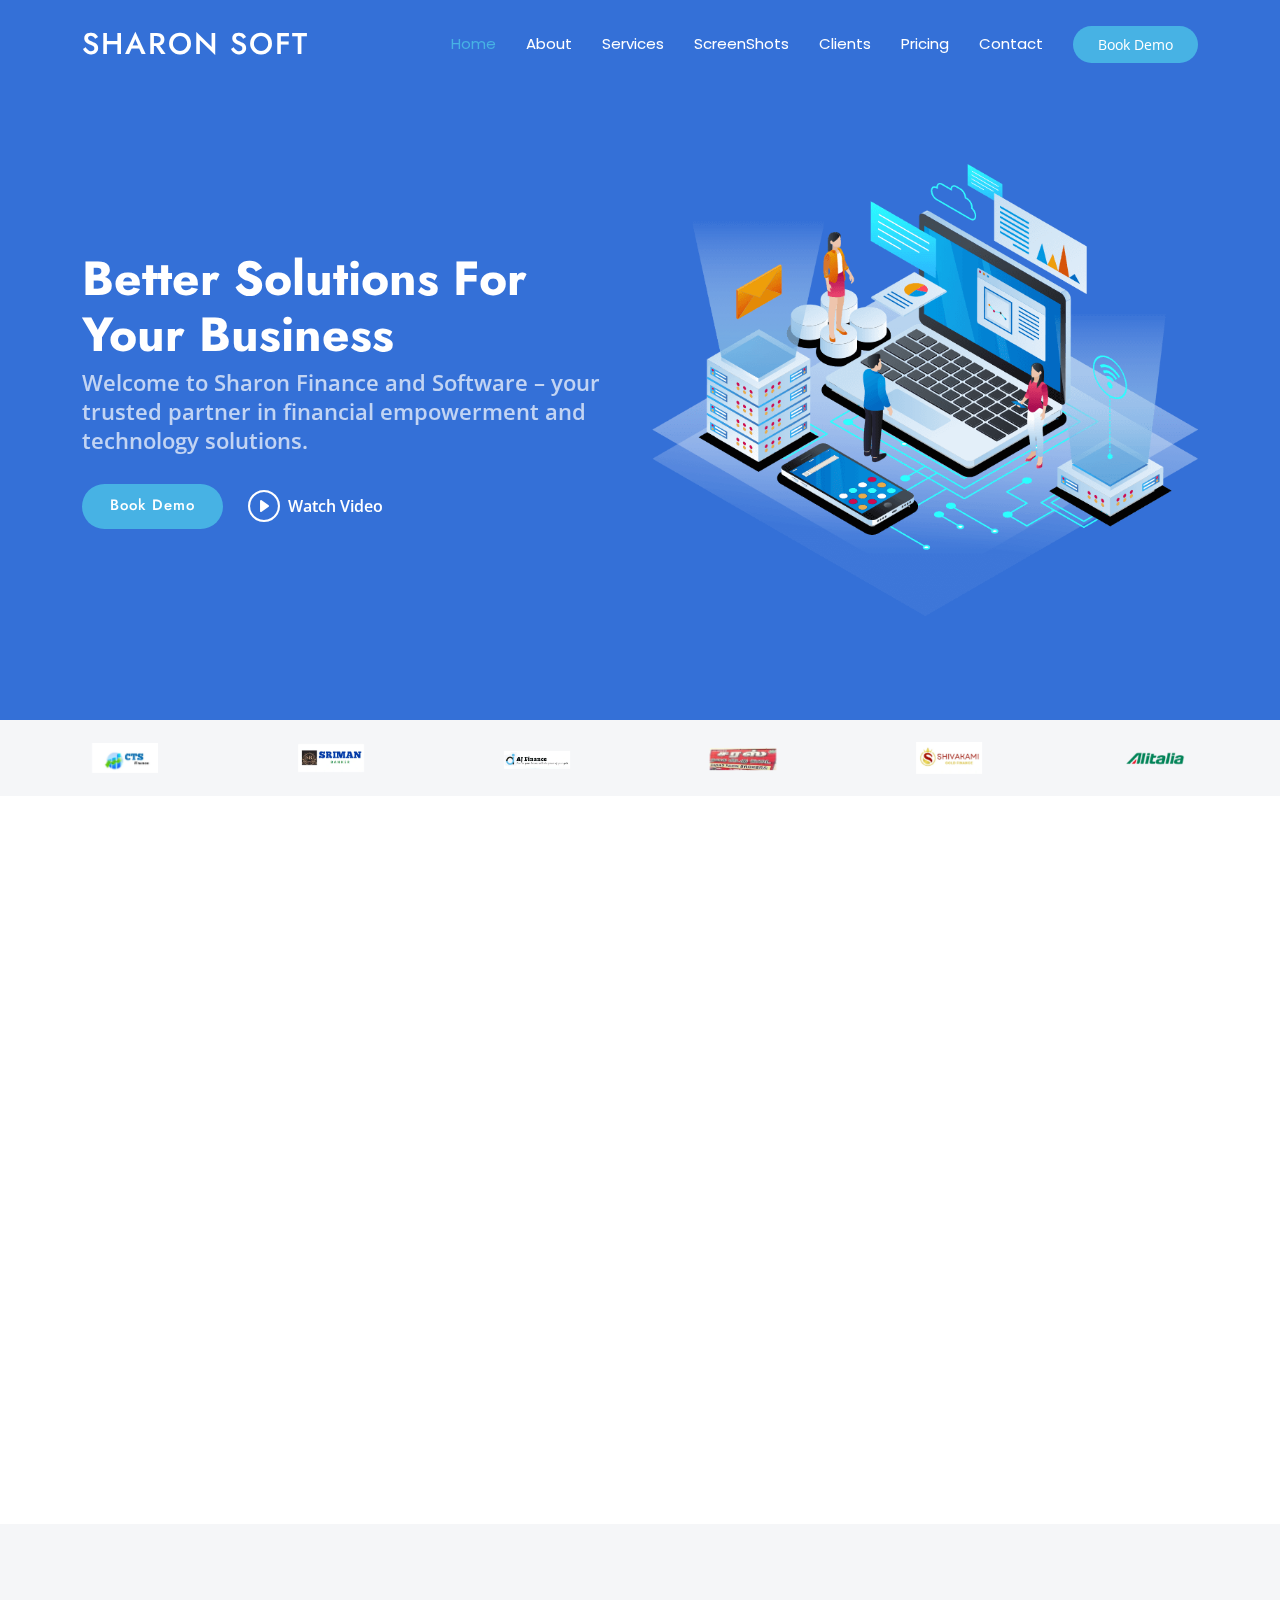
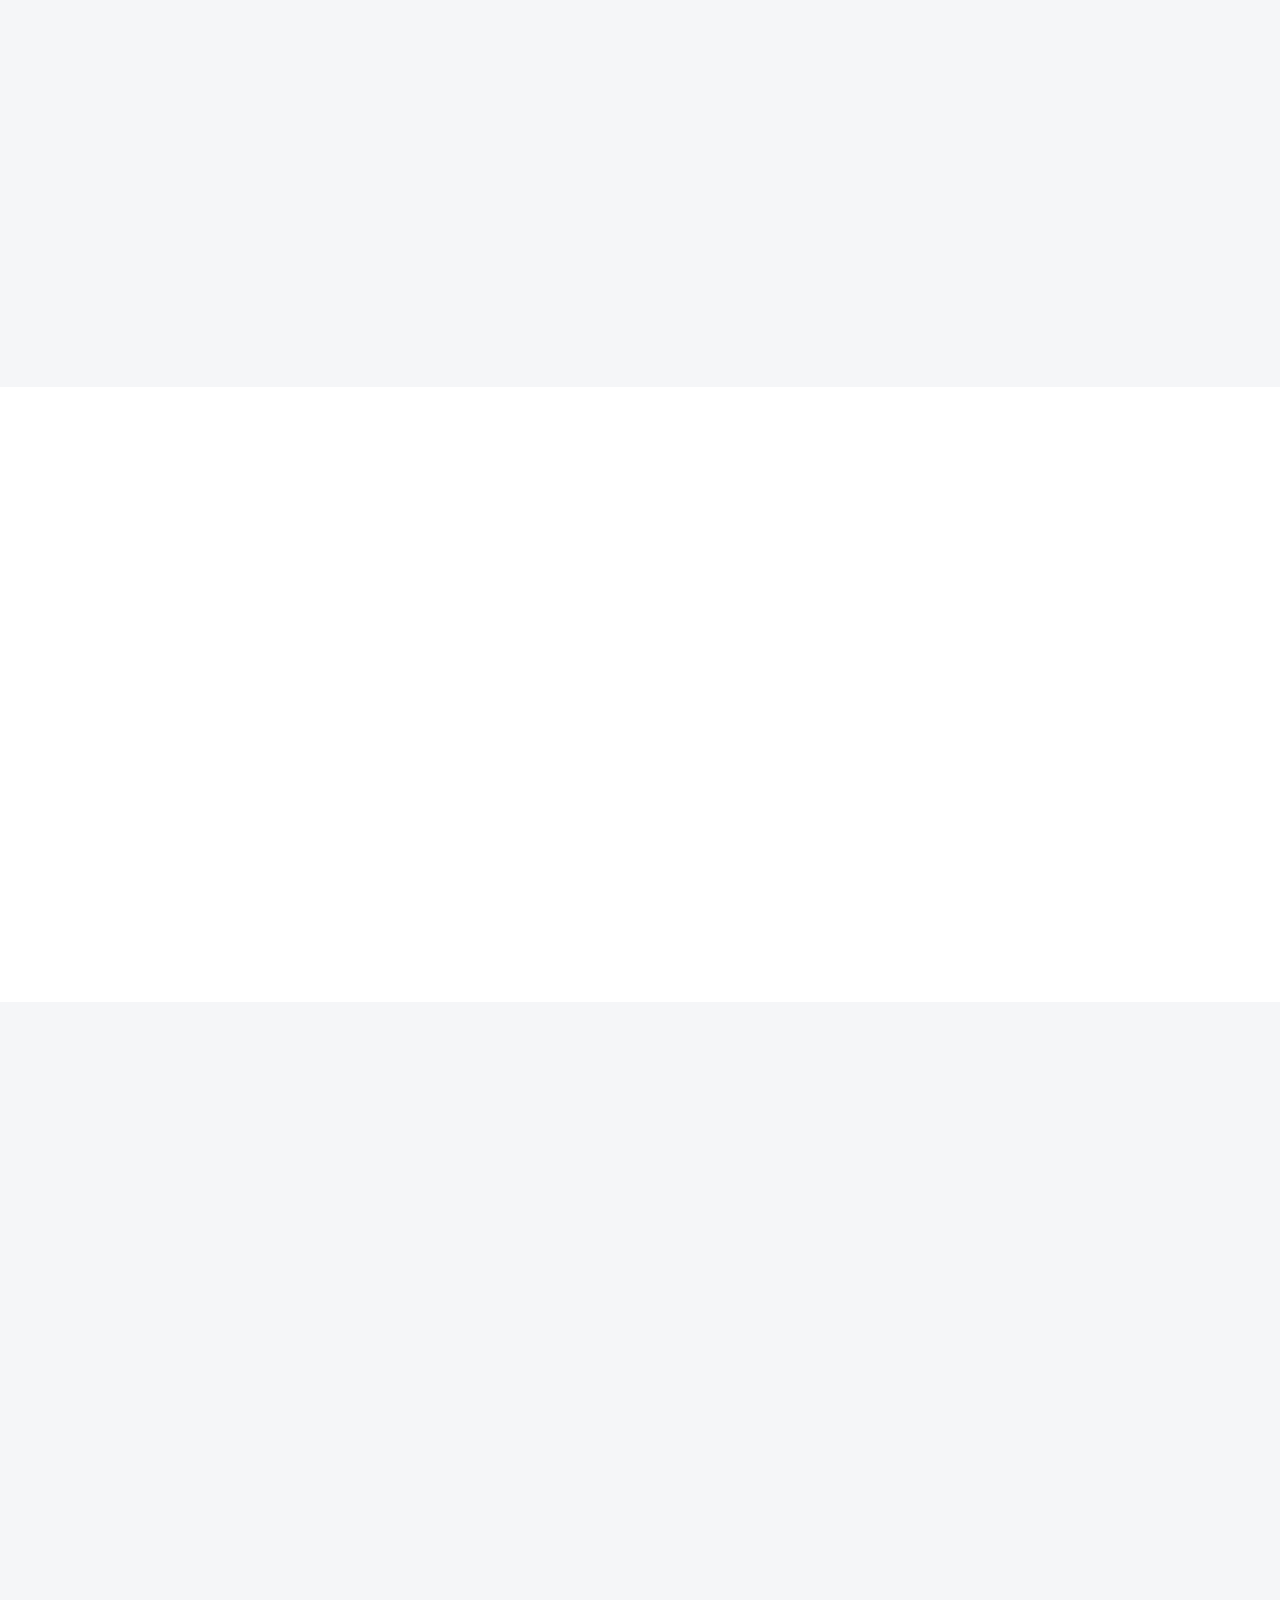
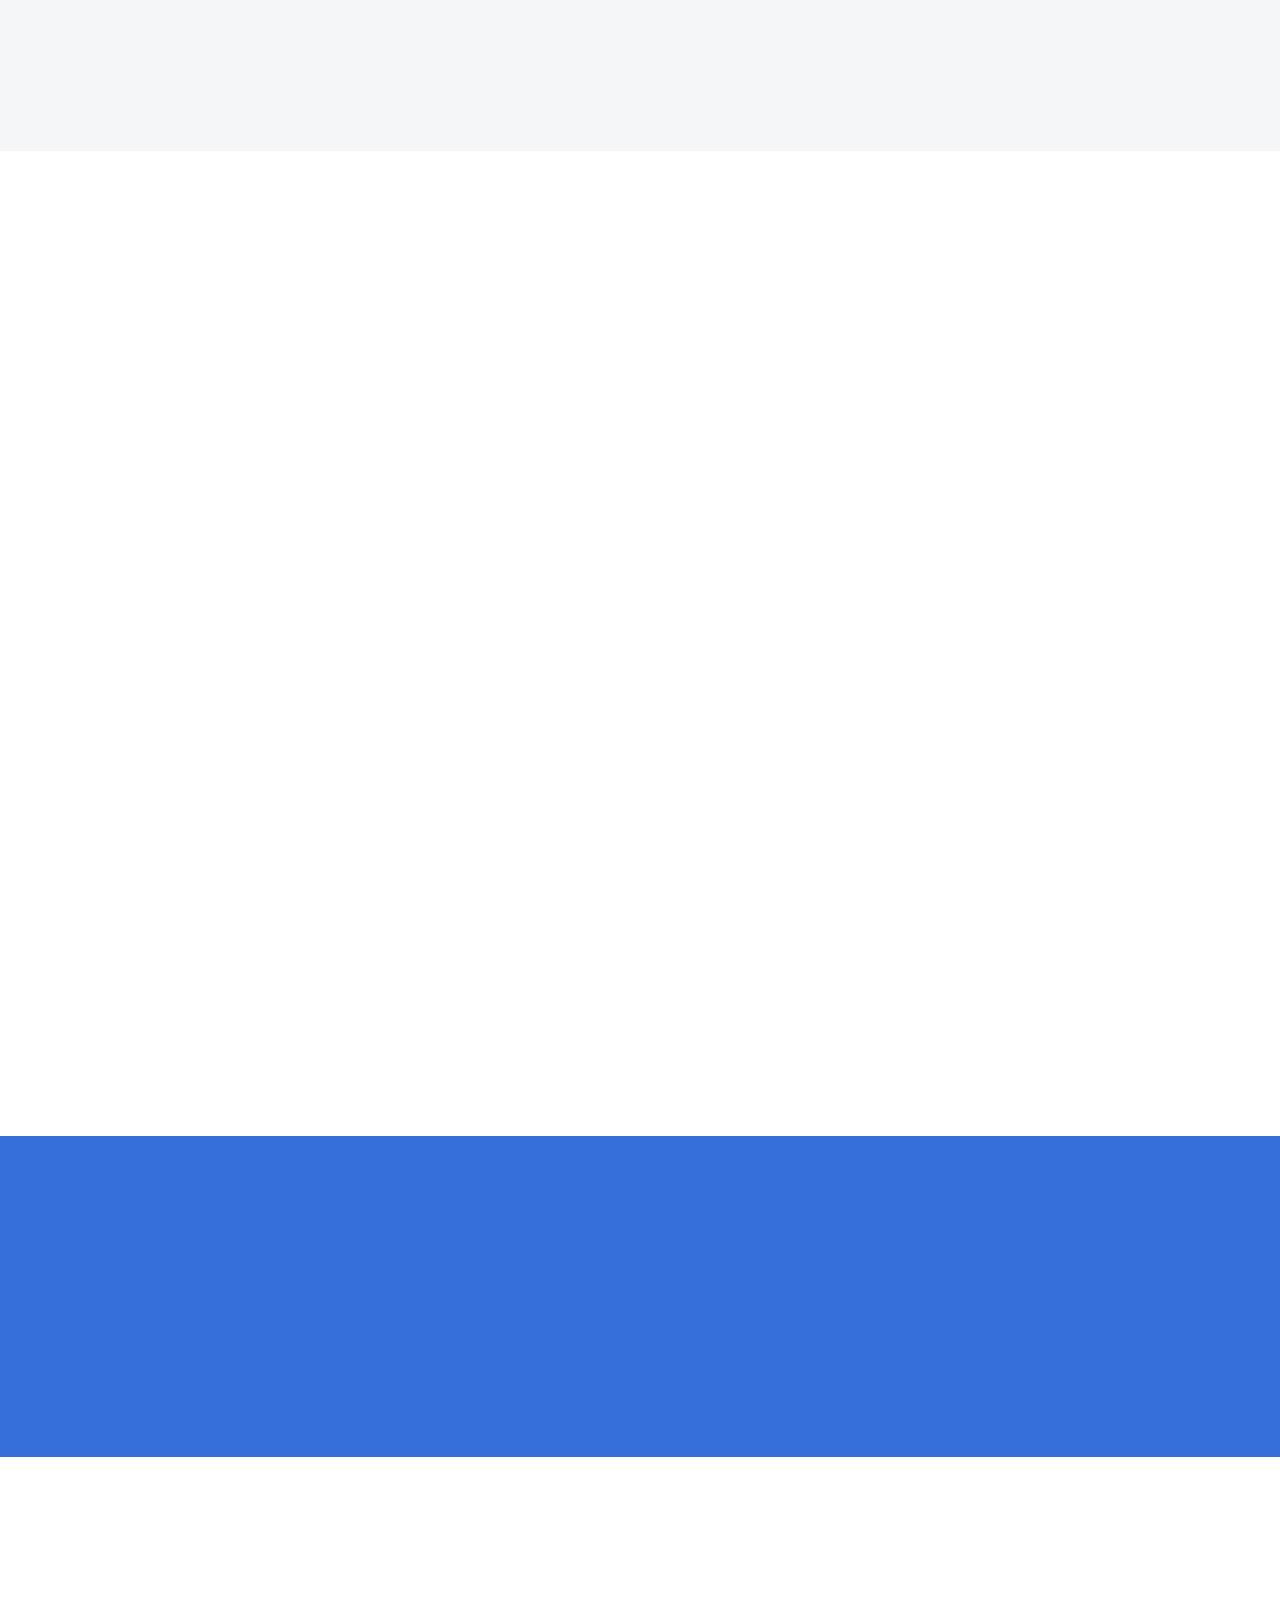
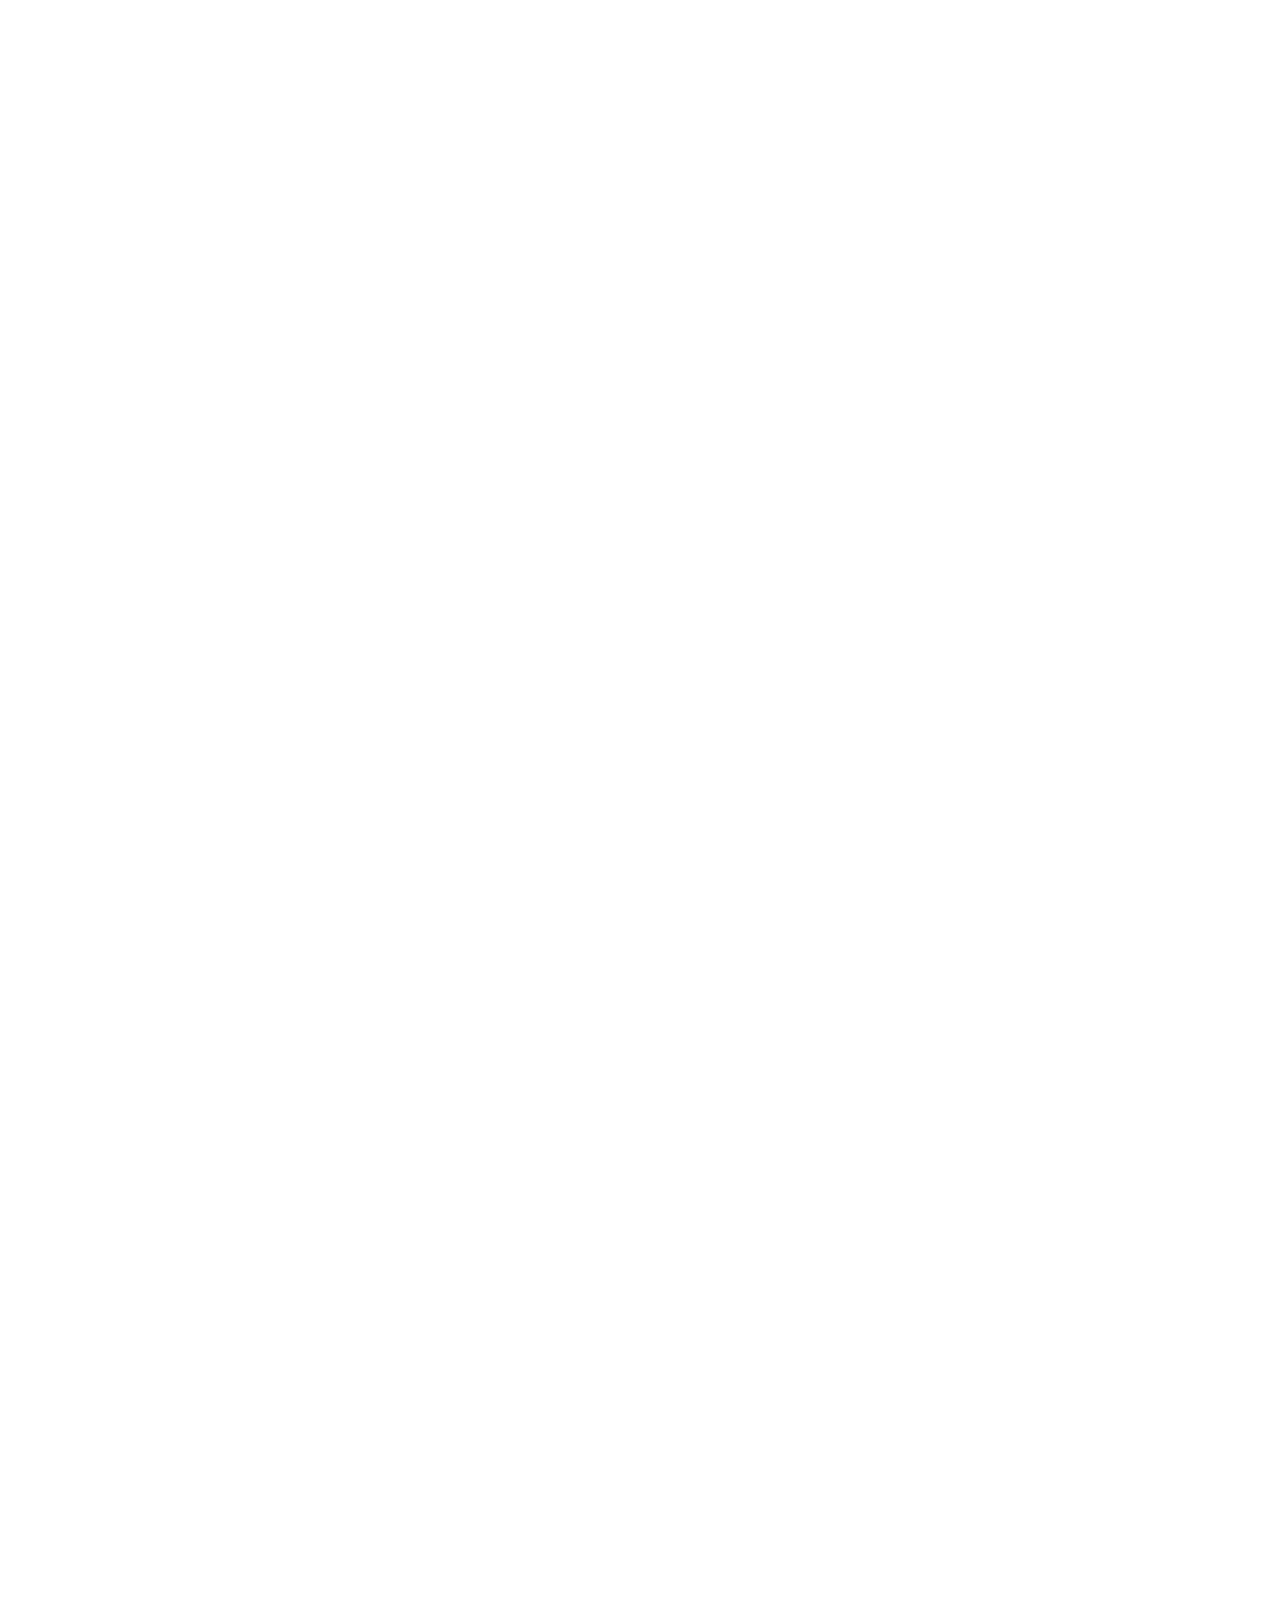
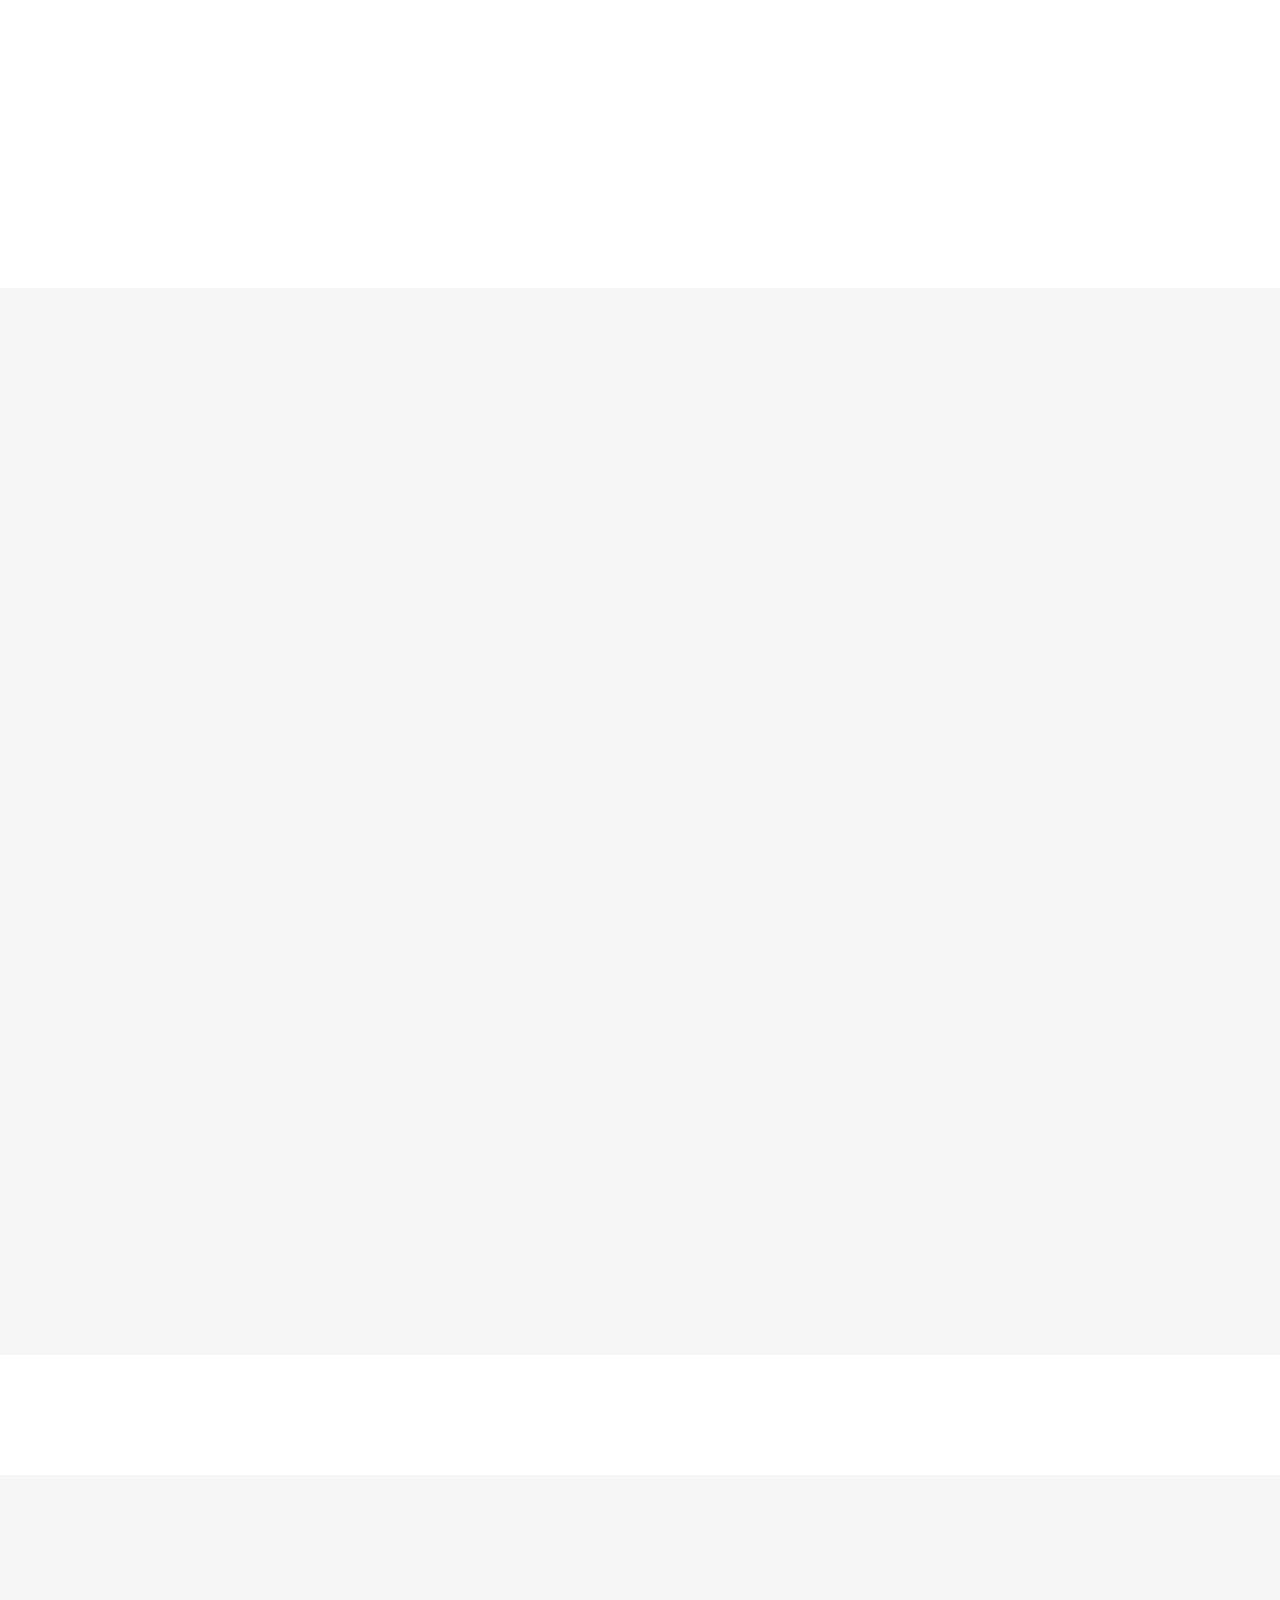
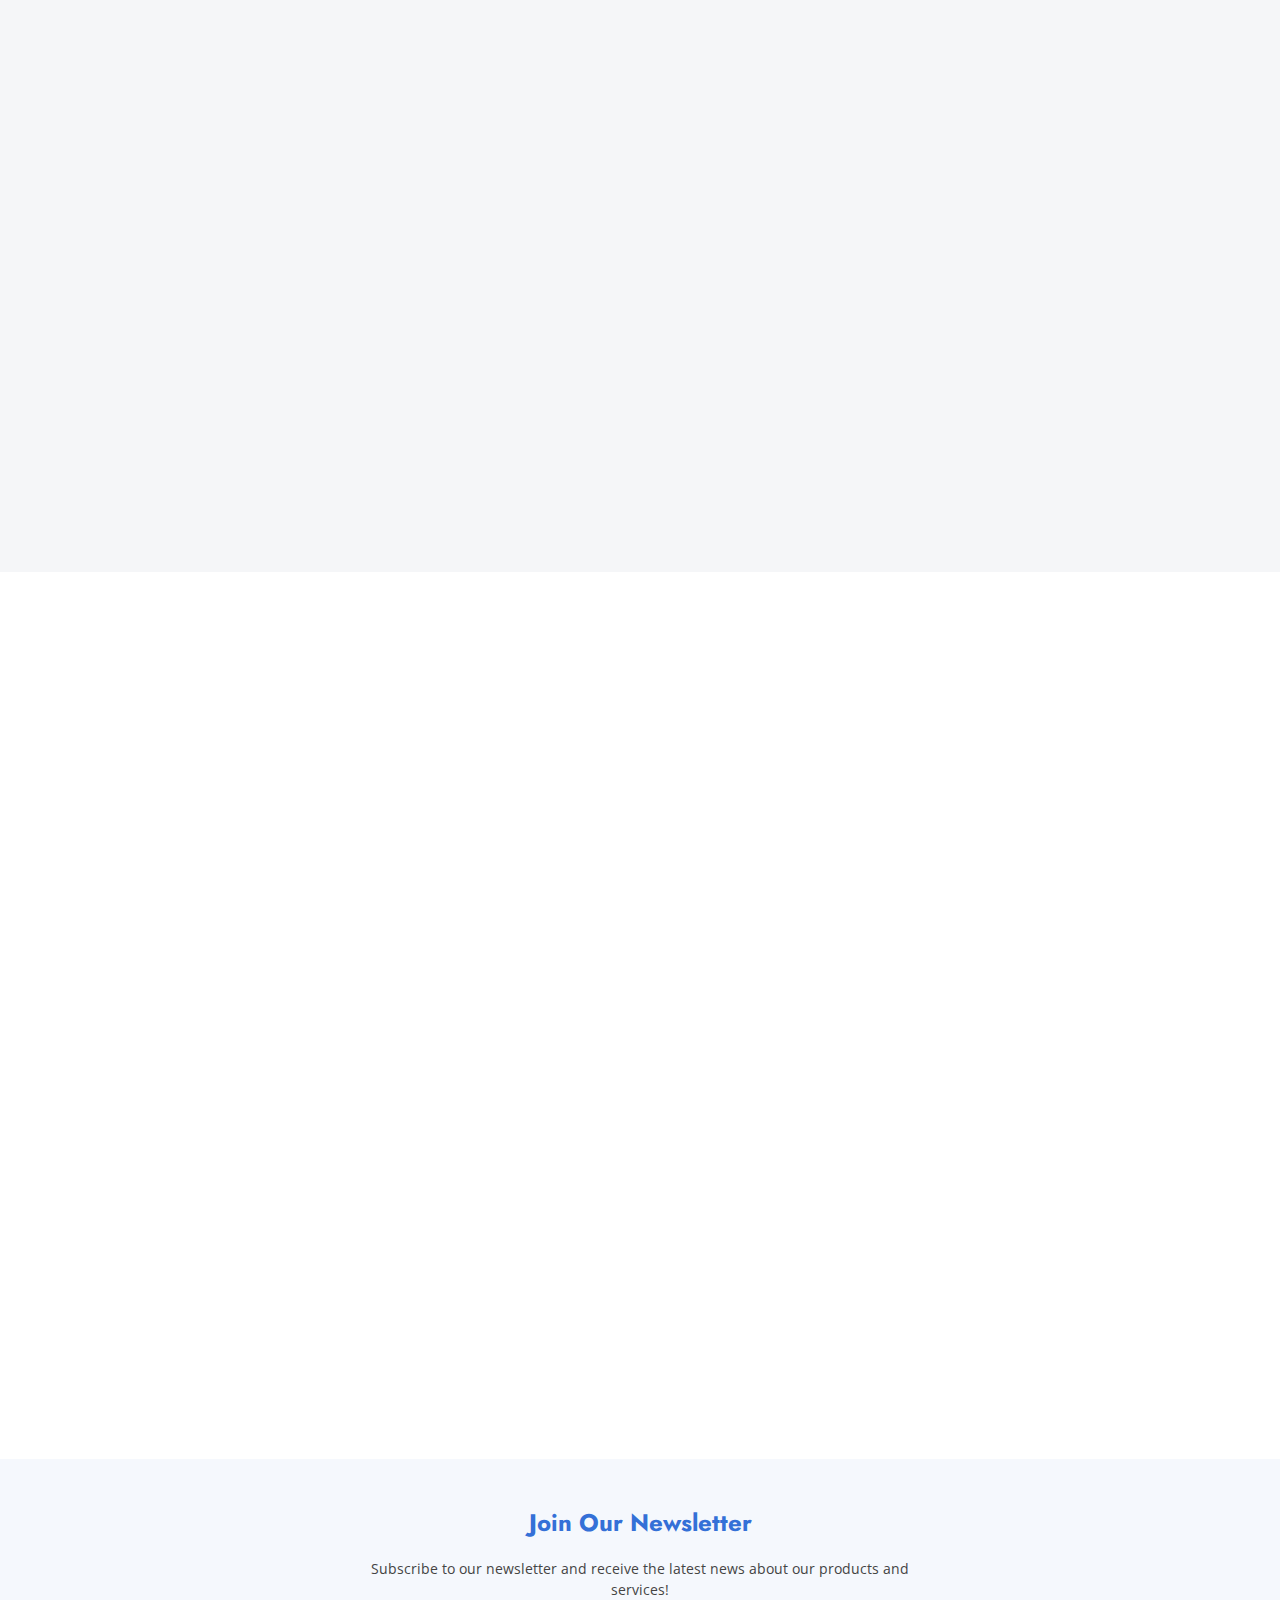
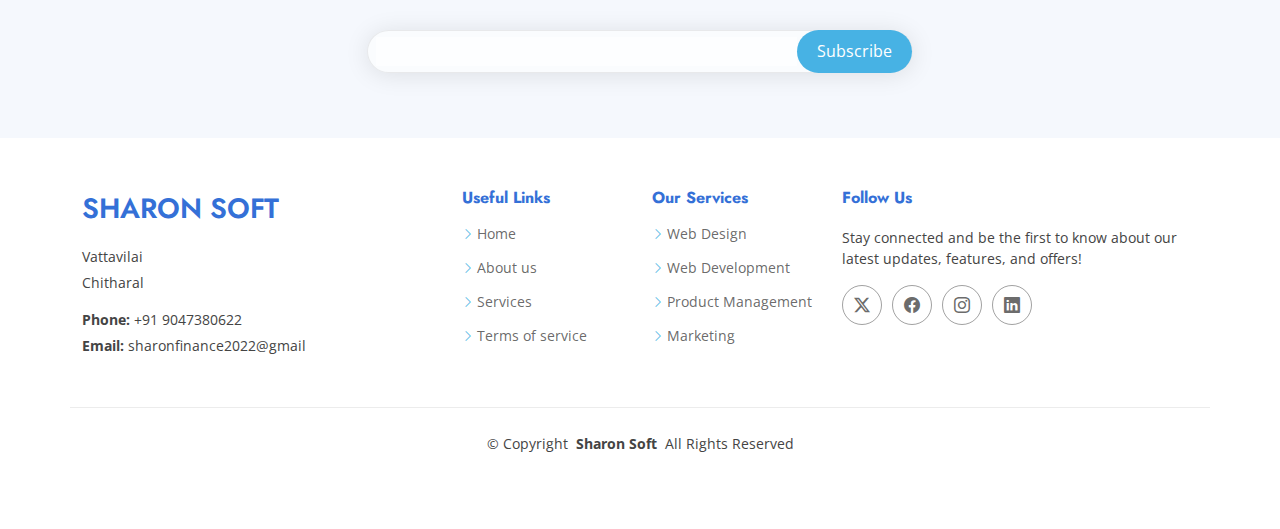
==== commit 49a8e045: "update portfolio images" ====
--- a/index.html
+++ b/index.html
@@ -536,53 +536,53 @@
           <div class="row gy-4 isotope-container" data-aos="fade-up" data-aos-delay="200">
 
             <div class="col-lg-4 col-md-6 portfolio-item isotope-item filter-app">
-              <img src="assets/img/portfolio/admnindashboard.png" class="img-fluid" alt="">
+              <img src="assets/img/portfolio/admnindashboard.webp" class="img-fluid" alt="">
               <div class="portfolio-info">
                 <h4>Admin Dashboard</h4>
                 <p>Gain complete financial insights with a monthly transaction chart</p>
-                <a href="assets/img/portfolio/admnindashboard.png" title="App 1" data-gallery="portfolio-gallery-app" class="glightbox preview-link"><i class="bi bi-zoom-in"></i></a>
+                <a href="assets/img/portfolio/admnindashboard.webp" title="App 1" data-gallery="portfolio-gallery-app" class="glightbox preview-link"><i class="bi bi-zoom-in"></i></a>
                 <a title="More Details" class="details-link"><i class="bi bi-link-45deg"></i></a>
               </div>
             </div> 
 
             <div class="col-lg-4 col-md-6 portfolio-item isotope-item filter-product">
-              <img src="assets/img/portfolio/admindashboard1.png" class="img-fluid" alt="">
+              <img src="assets/img/portfolio/admindashboard1.webp" class="img-fluid" alt="">
               <div class="portfolio-info">
                 <h4>Admin Dashboard</h4>
                 <p>Track the number of customers and depositors, along with loan reports, income, and expense charts for better
 decision-making
 </p>
-                <a href="assets/img/portfolio/admindashboard1.png" title="Product 1" data-gallery="portfolio-gallery-product" class="glightbox preview-link"><i class="bi bi-zoom-in"></i></a>
+                <a href="assets/img/portfolio/admindashboard1.webp" title="Product 1" data-gallery="portfolio-gallery-product" class="glightbox preview-link"><i class="bi bi-zoom-in"></i></a>
                 <a  title="More Details" class="details-link"><i class="bi bi-link-45deg"></i></a>
               </div>
             </div> 
 
             <div class="col-lg-4 col-md-6 portfolio-item isotope-item filter-branding">
-              <img src="assets/img/portfolio/userdashboard.png" class="img-fluid" alt="">
+              <img src="assets/img/portfolio/userdashboard.webp" class="img-fluid" alt="">
               <div class="portfolio-info">
                 <h4>User Dashboard</h4>
                 <p>Stay updated with real-time gold rates provided by the company and track loans
 that exceed the current amount
 </p>
-                <a href="assets/img/portfolio/userdashboard.png" title="Branding 1" data-gallery="portfolio-gallery-branding" class="glightbox preview-link"><i class="bi bi-zoom-in"></i></a>
+                <a href="assets/img/portfolio/userdashboard.webp" title="Branding 1" data-gallery="portfolio-gallery-branding" class="glightbox preview-link"><i class="bi bi-zoom-in"></i></a>
                 <a   title="More Details" class="details-link"><i class="bi bi-link-45deg"></i></a>
               </div>
             </div> 
 
             <div class="col-lg-4 col-md-6 portfolio-item isotope-item filter-app">
-              <img src="assets/img/portfolio/rolemen.png" class="img-fluid" alt="">
+              <img src="assets/img/portfolio/rolemen.webp" class="img-fluid" alt="">
               <div class="portfolio-info">
                 <h4>Assing Role and Set Previllege</h4>
                 <p>Manage essential company details effortlessly, including Finance Year, Branch
 Entry, and User Details,Role setting ensuring smooth operations and organization.
 </p>
-                <a href="assets/img/portfolio/rolemen.png" title="App 2" data-gallery="portfolio-gallery-app" class="glightbox preview-link"><i class="bi bi-zoom-in"></i></a>
+                <a href="assets/img/portfolio/rolemen.webp" title="App 2" data-gallery="portfolio-gallery-app" class="glightbox preview-link"><i class="bi bi-zoom-in"></i></a>
                 <a   title="More Details" class="details-link"><i class="bi bi-link-45deg"></i></a>
               </div>
             </div> 
 
             <div class="col-lg-4 col-md-6 portfolio-item isotope-item filter-product">
-              <img src="assets/img/portfolio/customer_details.png" class="img-fluid" alt="">
+              <img src="assets/img/portfolio/customer_details.webp" class="img-fluid" alt="">
               <div class="portfolio-info">
                 <h4>Customer Details</h4>
                 <p>Effortlessly manage and track customer details</p>
@@ -592,43 +592,43 @@
             </div> 
 
             <div class="col-lg-4 col-md-6 portfolio-item isotope-item filter-branding">
-              <img src="assets/img/portfolio/pledge.png" class="img-fluid" alt="">
+              <img src="assets/img/portfolio/pledge.webp" class="img-fluid" alt="">
               <div class="portfolio-info">
                 <h4>Pledge Receipt</h4>
                 <p>Generate essential Pledge documents</p>
-                <a href="assets/img/portfolio/pledge.png" title="Branding 2" data-gallery="portfolio-gallery-branding" class="glightbox preview-link"><i class="bi bi-zoom-in"></i></a>
+                <a href="assets/img/portfolio/pledge.webp" title="Branding 2" data-gallery="portfolio-gallery-branding" class="glightbox preview-link"><i class="bi bi-zoom-in"></i></a>
                 <a  title="More Details" class="details-link"><i class="bi bi-link-45deg"></i></a>
               </div>
             </div> 
 
             <div class="col-lg-4 col-md-6 portfolio-item isotope-item filter-app">
-              <img src="assets/img/portfolio/auction.png" class="img-fluid" alt="">
+              <img src="assets/img/portfolio/auction.webp" class="img-fluid" alt="">
               <div class="portfolio-info">
                 <h4>Auction Notice</h4>
                 <p>Generate Auction Notice</p>
-                <a href="assets/img/portfolio/auction.png" title="App 3" data-gallery="portfolio-gallery-app" class="glightbox preview-link"><i class="bi bi-zoom-in"></i></a>
+                <a href="assets/img/portfolio/auction.webp" title="App 3" data-gallery="portfolio-gallery-app" class="glightbox preview-link"><i class="bi bi-zoom-in"></i></a>
                 <a   title="More Details" class="details-link"><i class="bi bi-link-45deg"></i></a>
               </div>
             </div> 
 
             <div class="col-lg-4 col-md-6 portfolio-item isotope-item filter-product">
-              <img src="assets/img/portfolio/partpayment.png" class="img-fluid" alt="">
+              <img src="assets/img/portfolio/partpayment.webp" class="img-fluid" alt="">
               <div class="portfolio-info">
                 <h4>Part Payment</h4>
                 <p>Part Payment and Interest Calculation</p>
-                <a href="assets/img/portfolio/partpayment.png" title="Product 3" data-gallery="portfolio-gallery-product" class="glightbox preview-link"><i class="bi bi-zoom-in"></i></a>
+                <a href="assets/img/portfolio/partpayment.webp" title="Product 3" data-gallery="portfolio-gallery-product" class="glightbox preview-link"><i class="bi bi-zoom-in"></i></a>
                 <a  title="More Details" class="details-link"><i class="bi bi-link-45deg"></i></a>
               </div>
             </div> 
 
             <div class="col-lg-4 col-md-6 portfolio-item isotope-item filter-branding">
-              <img src="assets/img/portfolio/avala.png" class="img-fluid" alt="">
+              <img src="assets/img/portfolio/avala.webp" class="img-fluid" alt="">
               <div class="portfolio-info">
                 <h4>Repledge Loan</h4>
                 <p>Verifgy jewelry availability, review interest
 details for loans from other banks, and track refinancing 
 </p>
-                <a href="assets/img/portfolio/avala.png" title="Branding 2" data-gallery="portfolio-gallery-branding" class="glightbox preview-link"><i class="bi bi-zoom-in"></i></a>
+                <a href="assets/img/portfolio/avala.webp" title="Branding 2" data-gallery="portfolio-gallery-branding" class="glightbox preview-link"><i class="bi bi-zoom-in"></i></a>
                 <a   title="More Details" class="details-link"><i class="bi bi-link-45deg"></i></a>
               </div>
             </div> 
